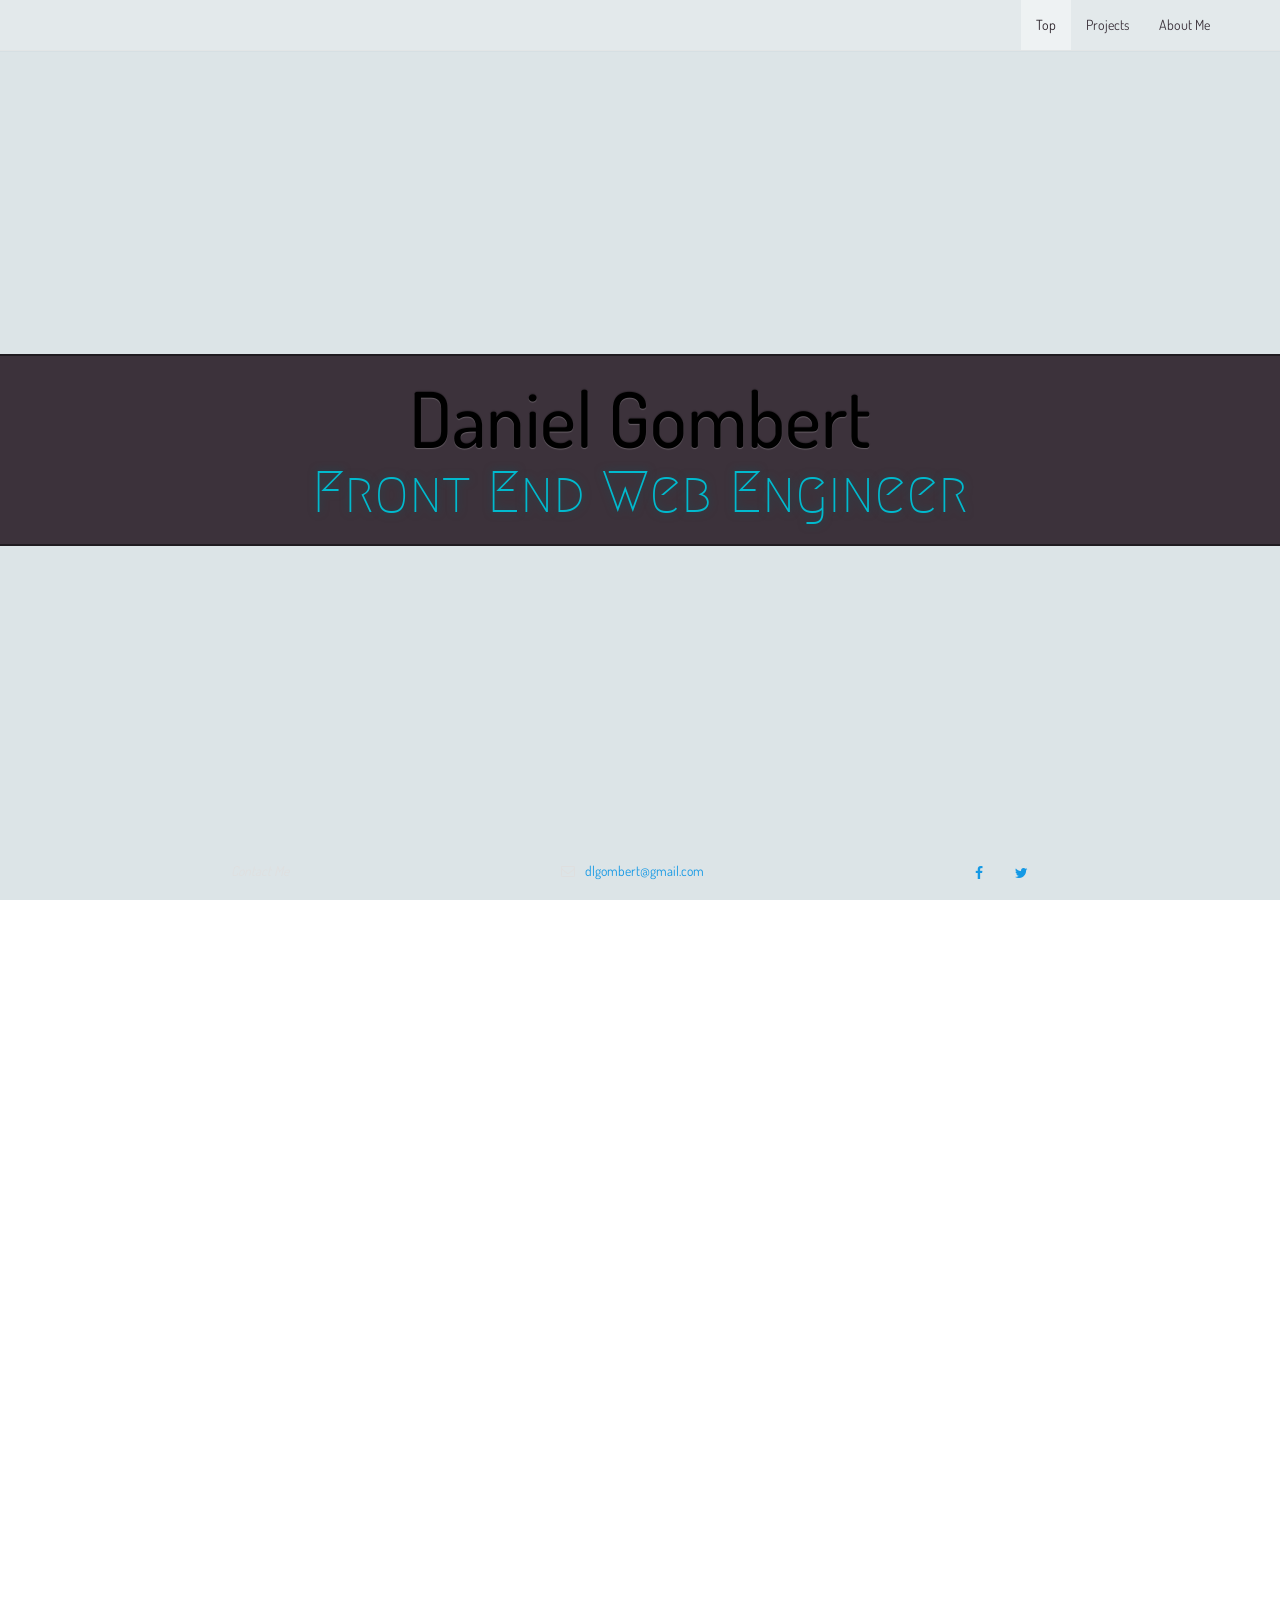
==== index.html @ eeae738f "Almost ready for liveness" ====
<!DOCTYPE html>
<html>
<head>
<meta name="viewport" content="width=device-width, initial-scale=1, maximum-scale=1, user-scalable=no">
<link rel="stylesheet" type="text/css" href="https://fonts.googleapis.com/css?family=Dosis:400|Megrim">
<link href="assets/vendor.min.css" rel="stylesheet" type="text/css">
<link rel="stylesheet" type="text/css" href="assets/main.min.css">

</head>
<body>

<nav id='fixed-navbar' class='navbar-home navbar navbar-translucent navbar-fixed-top'><div class="container"><div class="navbar-header"><button type="button" class="navbar-toggle collapsed" data-toggle="collapse" data-target="#fullPage-nav" aria-expanded="false"><span class="sr-only">Toggle Menu</span><span class="fa fa-bars"></span></button></div><div class='collapse navbar-collapse' id='fullPage-nav'><ul class="nav navbar-right navbar-nav"><li data-menuanchor="top" class="active"><a href="#top">Top</a></li><li data-menuanchor="projects"><a href="#projects">Projects</a></li><li data-menuanchor="contact"><a href="#contact">About Me</a></li></ul></div></nav>


<!-- index content -->
<div class="container-fluid">
	<div id="fullpage" class="row">
	<section class="section top" id="section0">
		<div class="clearfix greeting-wrap">
			<div class="col-sm-8 col-sm-offset-2">
				<h1 class="dark-shadow greeting">
					<span class="name">Daniel Gombert</span>
					<span class="title">Front End Web Engineer</span>
				</h1>
			</div>
		</div>
	</section>
	<section id="section1" class="section projects">
		<div class="slide active">
			<div class="greeting-wrap clearfix">
				<div class="col-sm-8 col-sm-offset-2">
					<h1 class="dark-shadow greeting"><span>I Build Stuff.</span></h1>
					<h3 class="title"><em>have a look <span class='fa fa-long-arrow-right'></span></em></h3>
				</div>
			</div>
		</div>
		<div class="slide slide-pattern-bg slide-primary" id="slide-sbt"><div class="slide-inner-wrap clearfix"><article class="col-sm-10 col-sm-offset-1 col-md-8 col-md-offset-2 project project-primary"  data-project="sbt"><div class="col-lg-12"><figure class="project-image"><a href="http://www.sbtranslation.com"><img src="/assets/blank.gif" class="lazy"></a></figure></div><div class="col-lg-12"><div class="project-text"><a class='site-url' href='http://www.sbtranslation.com'>sbtranslation.com :</a> Website and Blog for Russian Translation Specialist, <a href='mailto:sbuzadzhi@sbtranslation.com'>Sara Buzadzhi</a>.<div class="site-btn"><a href="http://www.sbtranslation.com" class="btn btn-primary">Visit the Site</a></div></div></div></article></div></div>
	<div class="slide slide-pattern-bg slide-success" id="slide-morrison"><div class="slide-inner-wrap clearfix"><article class="col-sm-10 col-sm-offset-1 col-md-8 col-md-offset-2 project project-success"  data-project="morrison"><div class="col-lg-12"><figure class="project-image"><a href="http://www.morrisonforyou.com"><img src="/assets/blank.gif" class="lazy"></a></figure></div><div class="col-lg-12"><div class="project-text"><h3><a class='site-url' href='http://www.morrisonforyou.com'>morrisonforyou.com :</a></h3><div class='caption-text'>Home of Morrison Property Maintenance, <small>INC.</small></div><div class="site-btn"><a href="http://www.morrisonforyou.com" class="btn btn-success">Visit the Site</a></div></div></div></article></div></div>
	<div class="slide slide-pattern-bg slide-info" id="slide-aem"><div class="slide-inner-wrap clearfix"><article class="col-sm-10 col-sm-offset-1 col-md-8 col-md-offset-2 project project-info"  data-project="aem"><div class="col-lg-12"><figure class="project-image"><a href="http://www.aemtools.com"><img src="/assets/blank.gif" class="lazy"></a></figure></div><div class="col-lg-12"><div class="project-text"><a class='site-url' href='http://www.aemtools.com'>aemtools.com :</a> Global Website for AE MACHINE TOOLS, INC. USA and WMS GMBH & CO KG.<div class="site-btn"><a href="http://www.aemtools.com" class="btn btn-info">Visit the Site</a></div></div></div></article></div></div>
	<div class="slide slide-pattern-bg slide-warning" id="slide-pht"><div class="slide-inner-wrap clearfix"><article class="col-sm-10 col-sm-offset-1 col-md-8 col-md-offset-2 project project-warning"  data-project="pht"><div class="col-lg-12"><figure class="project-image"><a href="http://www.partnersforhealthandtransformation.com"><img src="/assets/blank.gif" class="lazy"></a></figure></div><div class="col-lg-12"><div class="project-text"><a class='site-url' href='http://www.partnersforhealthandtransformation.com'>partnersforhealthandtransformation.com :</a> The Official Website and Blog for Partners For Health and Transformation, <small>INC.</small></a><div class="site-btn"><a href="http://www.partnersforhealthandtransformation.com" class="btn btn-warning">Visit the Site</a></div></div></div></article></div></div>
	<div class="slide slide-pattern-bg slide-danger" id="slide-sfarch"><div class="slide-inner-wrap clearfix"><article class="col-sm-10 col-sm-offset-1 col-md-8 col-md-offset-2 project project-danger"  data-project="sfarch"><div class="col-lg-12"><figure class="project-image"><a href="https://appsto.re/us/LUFnV.i"><img src="/assets/blank.gif" class="lazy"></a></figure></div><div class="col-lg-12"><div class="project-text">The Official iPhone application for <a href='http://www.sfarch.us/'>Sedgewick & Ferweda Architects</a>.  Known as SFARCH.  <div class="site-btn"><a href="https://appsto.re/us/LUFnV.i" class="btn btn-app-store"><i class="fa fa-apple"></i> <span class="small">Download on the</span> <span class="big">App Store</span></a></div></div></div></article></div></div>
	
	</section>
	<section id="section2" class="section contact">
		<div class="clearfix greeting-wrap">
		<div class="col-sm-8 col-sm-offset-2">
				<h1 class="light-shadow greeting">Talk with me!</h1>
				<h3>
					<small class="small">I'll respond just as quick as I can, and within 12 hours at most</small>
				</h3>
				<div class='email'><h3><small><i class='fa fa-envelope-o'></i><a data-user='dlgombert' data-domain='gmail' data-suffix='.com'>@</a></small></h3></div>
			</div>
		</div>
	</section>
	</div>
</div>
	<script src="https://cdnjs.cloudflare.com/ajax/libs/jquery/2.2.4/jquery.min.js"></script>
<script>if(typeof jQuery==="undefined"){var scr=document.createElement("script");scr.src="assets/jquery.min.js";document.head.appendChild(src);}</script>
<script src="assets/vendor.min.js"></script>
<script src="assets/main.min.js"></script>

	<nav class="navbar navbar-fixed-bottom navbar-main" id="fixed-bottom-navbar">
		<div class="container">
			<div class="col-xs-6 col-sm-4">
					<div class="f-wrap">
							<h3><small><em>Contact Me</em></small></h3>
					</div>
			</div>
			<div class="col-xs-6 col-sm-8">
					<div class="f-wrap email">
							<h3><small><i class="fa fa-envelope-o"></i><a data-user="dlgombert" data-domain="gmail" data-suffix=".com" class="desktop-email">@</a></small></h3>
					</div>
					<div class="f-wrap touch">
							<h3>
								<small class="btn-group">
									<a class="btn-small touch-facebook btn btn-facebook"><i class="fa fa-fw fa-facebook"></i></a>
									<a class="btn-small touch-email btn btn-email" b="aHR0cDovL2RsZ29tYmVydC5jb20=ENDStr"><i class="fa fa-fw fa-envelope-o"></i></a>
									<a class="btn-small touch-twitter btn btn-twitter"><i class="fa fa-fw fa-twitter"></i></a>
								</small>
							</h3>
					</div>
			</div>
		</div>
	</nav>
	<div class="modal" id="tooSmall">
		<div class="modal-dialog">
	      <div class="modal-content">
	        <div class="modal-header">
	          <button type="button" class="close" data-dismiss="modal" aria-hidden="true">&times;</button>
	          <h4 class="modal-title text-danger">Oops!&emsp;<span class="fa fa-meh-o"></span></h4>
	        </div>
	        <div class="modal-body">
	          <div class="row text-justify">
	            <div class="col-xs-12">
	          <h4>Your device might be a tad too small.</h4>
	          <p>This site is made to work on devices that are <em>at least <strong>320</strong> pixels wide.</em>  <span>As far as we can tell</span>, <em>your device is only <strong><span class="device-size"></span></strong> pixels wide.</em>  You can continue if you like, but things may not go smoothly.</p><p>If you think this is in error, or if you just want to chat, contact me at: <span class="inline-touch-email"><a b="aHR0cDovL2RsZ29tYmVydC5jb20=ENDStr" class="touch-email" data-user="dlgombert" data-domain="gmail" data-suffix=".com">@</a></span></p>
	          </div>
	        </div>
	        </div>
	        <div class="modal-footer">
	          <a href="#" aria-hidden="true" data-dismiss="modal" class="btn-xs btn">Continue</a>
	          <a href="#" b="aHR0cDovL2RsZ29tYmVydC5jb20=ENDStr" class="btn-xs touch-email btn btn-info">Email Me</a>
	        </div>
	      </div>
	    </div>
	</div>
</body>
</html>
---- assets/main.min.css ----
.f-wrap,.greeting{text-align:center}body{background:0 0}.f-wrap{margin-left:-15px;margin-right:-15px}.f-wrap:after,.f-wrap:before{content:" ";display:table}.f-wrap:after{clear:both}.f-wrap h3{font-size:21px;margin:10px}.navbar-primary{background-color:#36aaed;border-color:#1599e5;box-shadow:0 0 1px rgba(15,106,159,.7)}.navbar-primary .navbar-brand{color:#ccc}.navbar-primary .navbar-brand:focus,.navbar-primary .navbar-brand:hover{color:#efefef;background-color:#1389ce}.navbar-primary .navbar-text{color:#ccc}.navbar-primary .navbar-nav>li>a{color:#ddd}.navbar-primary .navbar-nav>li>a:focus,.navbar-primary .navbar-nav>li>a:hover{color:#efefef;background-color:#1389ce}.navbar-primary .navbar-nav>.active>a,.navbar-primary .navbar-nav>.active>a:focus,.navbar-primary .navbar-nav>.active>a:hover{background-color:#1fa0ea;color:#efefef}.navbar-primary .navbar-nav>.disabled>a,.navbar-primary .navbar-nav>.disabled>a:focus,.navbar-primary .navbar-nav>.disabled>a:hover{background-color:transparent;color:#444}.navbar-primary .navbar-toggle{border-color:transparent}.navbar-primary .navbar-toggle:focus,.navbar-primary .navbar-toggle:hover{background-color:#1491d9}.navbar-primary .navbar-toggle .icon-bar{background-color:transparent}.navbar-primary .navbar-collapse,.navbar-primary .navbar-form{border-color:#169cea}.navbar-primary .navbar-nav>.open>a,.navbar-primary .navbar-nav>.open>a:focus,.navbar-primary .navbar-nav>.open>a:hover{background-color:#1fa0ea;color:#efefef}@media (max-width:768px){.navbar-primary .navbar-nav .open .dropdown-menu>.dropdown-header{border-color:#1599e5}.navbar-primary .navbar-nav .open .dropdown-menu .divider{background-color:#1599e5}.navbar-primary .navbar-nav .open .dropdown-menu>li>a{color:#ddd}.navbar-primary .navbar-nav .open .dropdown-menu>li>a:focus,.navbar-primary .navbar-nav .open .dropdown-menu>li>a:hover{color:#efefef;background-color:#1389ce}.navbar-primary .navbar-nav .open .dropdown-menu>.active>a,.navbar-primary .navbar-nav .open .dropdown-menu>.active>a:focus,.navbar-primary .navbar-nav .open .dropdown-menu>.active>a:hover{color:#efefef;background-color:#1fa0ea}.navbar-primary .navbar-nav .open .dropdown-menu>.disabled>a,.navbar-primary .navbar-nav .open .dropdown-menu>.disabled>a:focus,.navbar-primary .navbar-nav .open .dropdown-menu>.disabled>a:hover{color:#444;background-color:transparent}}.navbar-primary .navbar-link{color:#ddd}.navbar-primary .navbar-link:hover{color:#efefef}.navbar-primary .btn-link{color:#ddd}.navbar-primary .btn-link:focus,.navbar-primary .btn-link:hover{color:#efefef}.navbar-primary .btn-link[disabled]:focus,.navbar-primary .btn-link[disabled]:hover,fieldset[disabled] .navbar-primary .btn-link:focus,fieldset[disabled] .navbar-primary .btn-link:hover{color:#444}.navbar-primary .dropdown-menu>.active>a,.navbar-primary .dropdown-menu>.active>a:focus,.navbar-primary .dropdown-menu>.active>a:hover{background-color:#36aaed;color:#fff!important}@media (max-width:768px){.navbar-primary .dropdown-menu>li>a{color:#fff!important}}.navbar-translucent{background-color:rgba(255,255,255,.2);border-color:rgba(223,223,223,.45);box-shadow:0 0 1px rgba(131,150,169,.3)}.navbar-translucent .navbar-brand{color:#595b5a}.navbar-translucent .navbar-brand:focus,.navbar-translucent .navbar-brand:hover{color:#352c34;background-color:rgba(255,255,255,.3)}.navbar-translucent .navbar-text{color:#595b5a}.navbar-translucent .navbar-nav>li>a{color:#3c323b}.navbar-translucent .navbar-nav>li>a:focus,.navbar-translucent .navbar-nav>li>a:hover{color:#352c34;background-color:rgba(255,255,255,.3)}.navbar-translucent .navbar-nav>.active>a,.navbar-translucent .navbar-nav>.active>a:focus,.navbar-translucent .navbar-nav>.active>a:hover{background-color:rgba(255,255,255,.405);color:#2e262d}.navbar-translucent .navbar-nav>.disabled>a,.navbar-translucent .navbar-nav>.disabled>a:focus,.navbar-translucent .navbar-nav>.disabled>a:hover{background-color:transparent;color:#aaa}.navbar-translucent .navbar-toggle{border-color:transparent}.navbar-translucent .navbar-toggle:focus,.navbar-translucent .navbar-toggle:hover{background-color:rgba(255,255,255,.3)}.navbar-translucent .navbar-toggle .icon-bar{background-color:transparent}.navbar-translucent .navbar-collapse,.navbar-translucent .navbar-form{border-color:rgba(237,237,237,.2)}.navbar-translucent .navbar-nav>.open>a,.navbar-translucent .navbar-nav>.open>a:focus,.navbar-translucent .navbar-nav>.open>a:hover{background-color:rgba(255,255,255,.405);color:#2e262d}@media (max-width:768px){.navbar-translucent .navbar-nav .open .dropdown-menu>.dropdown-header{border-color:rgba(223,223,223,.45)}.navbar-translucent .navbar-nav .open .dropdown-menu .divider{background-color:rgba(223,223,223,.45)}.navbar-translucent .navbar-nav .open .dropdown-menu>li>a{color:#3c323b}.navbar-translucent .navbar-nav .open .dropdown-menu>li>a:focus,.navbar-translucent .navbar-nav .open .dropdown-menu>li>a:hover{color:#352c34;background-color:rgba(255,255,255,.3)}.navbar-translucent .navbar-nav .open .dropdown-menu>.active>a,.navbar-translucent .navbar-nav .open .dropdown-menu>.active>a:focus,.navbar-translucent .navbar-nav .open .dropdown-menu>.active>a:hover{color:#2e262d;background-color:rgba(255,255,255,.405)}.navbar-translucent .navbar-nav .open .dropdown-menu>.disabled>a,.navbar-translucent .navbar-nav .open .dropdown-menu>.disabled>a:focus,.navbar-translucent .navbar-nav .open .dropdown-menu>.disabled>a:hover{color:#aaa;background-color:transparent}}.ratio-1-1>img,.ratio-16-9>img,.ratio-4-3>img,.ratio-square>img{border:0;top:0;bottom:0;width:100%;left:0}.navbar-translucent .navbar-link{color:#3c323b}.navbar-translucent .navbar-link:hover{color:#352c34}.navbar-translucent .btn-link{color:#3c323b}.navbar-translucent .btn-link:focus,.navbar-translucent .btn-link:hover{color:#352c34}.navbar-translucent .btn-link[disabled]:focus,.navbar-translucent .btn-link[disabled]:hover,fieldset[disabled] .navbar-translucent .btn-link:focus,fieldset[disabled] .navbar-translucent .btn-link:hover{color:#aaa}.navbar-translucent .dropdown-menu>.active>a,.navbar-translucent .dropdown-menu>.active>a:focus,.navbar-translucent .dropdown-menu>.active>a:hover{background-color:rgba(255,255,255,.2);color:#fff!important}@media (max-width:768px){.navbar-translucent .dropdown-menu>li>a{color:#fff!important}}@media (min-width:992px){.cssvwunit .greeting{font-size:6vw}}.greeting{font-size:31px}@media (min-width:768px) and (max-width:991px){.greeting{font-size:48px}}.greeting .name,.greeting .title{display:block}.greeting em{-webkit-user-select:none;cursor:pointer;display:block;padding:5px;-moz-user-select:none;-ms-user-select:none;user-select:none}.greeting em:active,.greeting em:hover{-webkit-tap-highlight-color:rgba(0,0,0,.1)}.greeting.light-shadow{text-shadow:0 1px 1px rgba(255,255,255,.7),0 -1px 1px rgba(0,0,0,.12)}.greeting.dark-shadow{color:#efefef;text-shadow:0 1px 1px rgba(255,255,255,.21),0 -1px 1px rgba(0,0,0,.21)}.greeting .name{color:#000}.greeting .title{color:#01BACE;font-family:Megrim,Dosis,HelveticaNeue-Light,"Helvetica Neue Light",HelveticaNeue,Helvetica,Arial,sans-serif;font-size:75%;margin-top:10px;opacity:0;text-shadow:11px 0 11px rgba(0,0,0,.6),11px 0 11px rgba(0,0,0,.6),0 -11px 11px rgba(0,0,0,.6),0 11px 11px rgba(0,0,0,.6),0 0 8px rgba(1,1,1,.8),rgba(115,168,206,.054902) -19px 0 11px,rgba(113,169,208,.054902) -18px 0 10px,rgba(108,167,209,.054902) -17px 0 10px,rgba(106,167,211,.0588235) -16px 0 9px,rgba(104,167,213,.0588235) -15px 0 9px,rgba(102,168,215,.0588235) -14px 0 8px,rgba(96,166,216,.0588235) -13px 0 8px,rgba(94,166,218,.0588235) -12px 0 7px,rgba(92,166,220,.0627451) -11px 0 7px,rgba(90,167,222,.0627451) -10px 0 6px,rgba(83,165,223,.0627451) -9px 0 6px,rgba(81,165,225,.0627451) -8px 0 5px,rgba(79,165,227,.0627451) -7px 0 5px,rgba(77,166,229,.0666667) -6px 0 4px,rgba(71,164,230,.0666667) -5px 0 4px,rgba(69,164,232,.0666667) -4px 0 3px,rgba(67,165,235,.0666667) -3px 0 3px,rgba(64,165,237,.0705882) -2px 0 2px;-webkit-transition:opacity 1.5s,text-shadow 2s;transition:opacity 1.5s,text-shadow 2s}@media (min-width:992px){.greeting .title{margin-top:0}}.greeting .title.ready{opacity:1;text-shadow:0 0 8px rgba(1,94,104,.6)}#fullpage,.fp-next.opaque:before,.fp-prev.opaque:before,.project-image img,.translucent{opacity:0}.ratio-16-9{padding-bottom:56.25%;position:relative;display:block;height:0;overflow:hidden}.ratio-16-9>img{position:absolute;height:100%}.ratio-4-3{padding-bottom:75%;position:relative;display:block;height:0;overflow:hidden}.ratio-4-3>img{position:absolute;height:100%}.ratio-1-1,.ratio-square{padding-bottom:100%;position:relative;display:block;height:0;overflow:hidden}.ratio-1-1>img,.ratio-square>img{position:absolute;height:100%}.slide-inner.clearfix,.slide-inner.f-wrap{margin-left:-15px;margin-right:-15px}.project-image,.project-text{border:5px solid;border-radius:3px;overflow:hidden}.project-image{padding:0}.project-text{background-color:#fff;padding:15px}.project-image img{-webkit-transition:opacity .5s ease-in;transition:opacity .5s ease-in}.section{background-image:url(/assets/pattern-bg.png)}#section0{background-image:url(http://tst.local/img/ele-home-1.jpg);background-size:cover}.greeting-wrap{background-color:#3c323b;border-color:#201b20;border-style:solid;border-width:2px 0;padding-bottom:10px}.slide-pattern-bg{background-repeat:repeat}.slide-primary{background:-webkit-linear-gradient(left,#dbf7ff 40%,#edf7eb);background:linear-gradient(90deg,#dbf7ff 40%,#edf7eb)}.slide-primary.slide-pattern-bg{background:url(/assets/pattern-bg.png),-webkit-linear-gradient(left,#dbf7ff 40%,#edf7eb);background:url(/assets/pattern-bg.png),linear-gradient(90deg,#dbf7ff 40%,#edf7eb)}.slide-info{background:-webkit-linear-gradient(left,#edf7eb 40%,#f6f7e0);background:linear-gradient(90deg,#edf7eb 40%,#f6f7e0)}.slide-info.slide-pattern-bg{background:url(/assets/pattern-bg.png),-webkit-linear-gradient(left,#edf7eb 40%,#f6f7e0);background:url(/assets/pattern-bg.png),linear-gradient(90deg,#edf7eb 40%,#f6f7e0)}.slide-success{background:-webkit-linear-gradient(left,#e4f7f5 40%,#edf7eb);background:linear-gradient(90deg,#e4f7f5 40%,#edf7eb)}.slide-success.slide-pattern-bg{background:url(/assets/pattern-bg.png),-webkit-linear-gradient(left,#e4f7f5 40%,#edf7eb);background:url(/assets/pattern-bg.png),linear-gradient(90deg,#e4f7f5 40%,#edf7eb)}.slide-warning{background:-webkit-linear-gradient(left,#f6f7e0 40%,#fff7d6);background:linear-gradient(90deg,#f6f7e0 40%,#fff7d6)}.slide-warning.slide-pattern-bg{background:url(/assets/pattern-bg.png),-webkit-linear-gradient(left,#f6f7e0 40%,#fff7d6);background:url(/assets/pattern-bg.png),linear-gradient(90deg,#f6f7e0 40%,#fff7d6)}.slide-danger{background:-webkit-linear-gradient(left,#fff7d6 40%,#f9ffd6);background:linear-gradient(90deg,#fff7d6 40%,#f9ffd6)}.slide-danger.slide-pattern-bg{background:url(/assets/pattern-bg.png),-webkit-linear-gradient(left,#fff7d6 40%,#f9ffd6);background:url(/assets/pattern-bg.png),linear-gradient(90deg,#fff7d6 40%,#f9ffd6)}.site-url{border:0;display:block;margin-bottom:3px;padding:3px 5px}.project-image a{padding-bottom:100%;position:relative;display:block;height:0;overflow:hidden}.project-image a>img{position:absolute;top:0;bottom:0;width:100%;height:100%;border:0;left:0}@media (min-width:768px){.slide-inner.clearfix,.slide-inner.f-wrap{margin-left:0;margin-right:0}.project-image a{padding-bottom:56.25%;position:relative;display:block;height:0;overflow:hidden}.project-image a>img{position:absolute;top:0;bottom:0;width:100%;height:100%;border:0;left:0}.project-text{margin-top:0}}.project-image{margin-bottom:10px}.project-text{font-size:18px;margin-top:10px}.project-text>a:first-child{overflow:hidden;text-overflow:ellipsis;white-space:pre}.project-text .site-btn{margin-top:5px}.btn-app-store{background:#0d0d0d;border:1px solid #000;border-radius:3px;color:#fff;height:35px;padding-left:35px;padding-right:5px;padding-top:7.5px;position:relative}.btn-app-store:active,.btn-app-store:focus,.btn-app-store:hover{background:#000;color:#fff}#fixed-bottom-navbar.navbar-default .btn-email.active,#fixed-bottom-navbar.navbar-default .btn-email:active,#fixed-bottom-navbar.navbar-default .btn-facebook.active,#fixed-bottom-navbar.navbar-default .btn-facebook:active,#fixed-bottom-navbar.navbar-default .btn-twitter.active,#fixed-bottom-navbar.navbar-default .btn-twitter:active,#fixed-bottom-navbar.navbar-home .btn-email.active,#fixed-bottom-navbar.navbar-home .btn-email:active,#fixed-bottom-navbar.navbar-home .btn-facebook.active,#fixed-bottom-navbar.navbar-home .btn-facebook:active,#fixed-bottom-navbar.navbar-home .btn-twitter.active,#fixed-bottom-navbar.navbar-home .btn-twitter:active,#fixed-bottom-navbar.navbar-inverse .btn-email.active,#fixed-bottom-navbar.navbar-inverse .btn-email:active,#fixed-bottom-navbar.navbar-inverse .btn-facebook.active,#fixed-bottom-navbar.navbar-inverse .btn-facebook:active,#fixed-bottom-navbar.navbar-inverse .btn-twitter.active,#fixed-bottom-navbar.navbar-inverse .btn-twitter:active,.open>.dropdown-toggle#fixed-bottom-navbar.navbar-default .btn-email,.open>.dropdown-toggle#fixed-bottom-navbar.navbar-default .btn-facebook,.open>.dropdown-toggle#fixed-bottom-navbar.navbar-default .btn-twitter,.open>.dropdown-toggle#fixed-bottom-navbar.navbar-home .btn-email,.open>.dropdown-toggle#fixed-bottom-navbar.navbar-home .btn-facebook,.open>.dropdown-toggle#fixed-bottom-navbar.navbar-home .btn-twitter,.open>.dropdown-toggle#fixed-bottom-navbar.navbar-inverse .btn-email,.open>.dropdown-toggle#fixed-bottom-navbar.navbar-inverse .btn-facebook,.open>.dropdown-toggle#fixed-bottom-navbar.navbar-inverse .btn-twitter{background-image:none}.btn-app-store i{font-size:20px;left:10px;margin-top:-2px;position:absolute}.btn-app-store .small{display:block;font-size:10px;line-height:10px;margin-top:-4px}.btn-app-store .big{display:block;font-size:14px;line-height:14px;text-align:justify}nav{-webkit-transition:opacity .7s cubic-bezier(.65,.05,.36,1),background-color .9s,box-shadow .9s,border-color .9s;transition:opacity .7s cubic-bezier(.65,.05,.36,1),background-color .9s,box-shadow .9s,border-color .9s}.email{display:none}@media (min-width:992px){.email{display:block;width:50%;float:left}.touch-email{display:none}}.email a:before,.inline-touch-email a:before{content:attr(data-user);margin-left:10px}.email a:after,.inline-touch-email a:after{content:attr(data-domain) attr(data-suffix)}.contact-me h3{margin-top:15px}#fixed-bottom-navbar.navbar-home .btn-facebook,#fixed-bottom-navbar.navbar-inverse .btn-facebook{color:#efefef;background-color:#535554;border-color:#464847}#fixed-bottom-navbar.navbar-home .btn-facebook.focus,#fixed-bottom-navbar.navbar-home .btn-facebook:focus,#fixed-bottom-navbar.navbar-inverse .btn-facebook.focus,#fixed-bottom-navbar.navbar-inverse .btn-facebook:focus{color:#efefef;background-color:#393b3a;border-color:#070707}#fixed-bottom-navbar.navbar-home .btn-facebook.active,#fixed-bottom-navbar.navbar-home .btn-facebook:active,#fixed-bottom-navbar.navbar-home .btn-facebook:hover,#fixed-bottom-navbar.navbar-inverse .btn-facebook.active,#fixed-bottom-navbar.navbar-inverse .btn-facebook:active,#fixed-bottom-navbar.navbar-inverse .btn-facebook:hover,.open>.dropdown-toggle#fixed-bottom-navbar.navbar-home .btn-facebook,.open>.dropdown-toggle#fixed-bottom-navbar.navbar-inverse .btn-facebook{color:#efefef;background-color:#393b3a;border-color:#282928}#fixed-bottom-navbar.navbar-home .btn-facebook.active.focus,#fixed-bottom-navbar.navbar-home .btn-facebook.active:focus,#fixed-bottom-navbar.navbar-home .btn-facebook.active:hover,#fixed-bottom-navbar.navbar-home .btn-facebook:active.focus,#fixed-bottom-navbar.navbar-home .btn-facebook:active:focus,#fixed-bottom-navbar.navbar-home .btn-facebook:active:hover,#fixed-bottom-navbar.navbar-inverse .btn-facebook.active.focus,#fixed-bottom-navbar.navbar-inverse .btn-facebook.active:focus,#fixed-bottom-navbar.navbar-inverse .btn-facebook.active:hover,#fixed-bottom-navbar.navbar-inverse .btn-facebook:active.focus,#fixed-bottom-navbar.navbar-inverse .btn-facebook:active:focus,#fixed-bottom-navbar.navbar-inverse .btn-facebook:active:hover,.open>.dropdown-toggle#fixed-bottom-navbar.navbar-home .btn-facebook.focus,.open>.dropdown-toggle#fixed-bottom-navbar.navbar-home .btn-facebook:focus,.open>.dropdown-toggle#fixed-bottom-navbar.navbar-home .btn-facebook:hover,.open>.dropdown-toggle#fixed-bottom-navbar.navbar-inverse .btn-facebook.focus,.open>.dropdown-toggle#fixed-bottom-navbar.navbar-inverse .btn-facebook:focus,.open>.dropdown-toggle#fixed-bottom-navbar.navbar-inverse .btn-facebook:hover{color:#efefef;background-color:#282928;border-color:#070707}#fixed-bottom-navbar.navbar-home .btn-facebook.disabled.focus,#fixed-bottom-navbar.navbar-home .btn-facebook.disabled:focus,#fixed-bottom-navbar.navbar-home .btn-facebook.disabled:hover,#fixed-bottom-navbar.navbar-home .btn-facebook[disabled].focus,#fixed-bottom-navbar.navbar-home .btn-facebook[disabled]:focus,#fixed-bottom-navbar.navbar-home .btn-facebook[disabled]:hover,#fixed-bottom-navbar.navbar-inverse .btn-facebook.disabled.focus,#fixed-bottom-navbar.navbar-inverse .btn-facebook.disabled:focus,#fixed-bottom-navbar.navbar-inverse .btn-facebook.disabled:hover,#fixed-bottom-navbar.navbar-inverse .btn-facebook[disabled].focus,#fixed-bottom-navbar.navbar-inverse .btn-facebook[disabled]:focus,#fixed-bottom-navbar.navbar-inverse .btn-facebook[disabled]:hover,fieldset[disabled] #fixed-bottom-navbar.navbar-home .btn-facebook.focus,fieldset[disabled] #fixed-bottom-navbar.navbar-home .btn-facebook:focus,fieldset[disabled] #fixed-bottom-navbar.navbar-home .btn-facebook:hover,fieldset[disabled] #fixed-bottom-navbar.navbar-inverse .btn-facebook.focus,fieldset[disabled] #fixed-bottom-navbar.navbar-inverse .btn-facebook:focus,fieldset[disabled] #fixed-bottom-navbar.navbar-inverse .btn-facebook:hover{background-color:#535554;border-color:#464847}#fixed-bottom-navbar.navbar-home .btn-facebook .badge,#fixed-bottom-navbar.navbar-inverse .btn-facebook .badge{color:#535554;background-color:#efefef}#fixed-bottom-navbar.navbar-home .btn-facebook:active,#fixed-bottom-navbar.navbar-home .btn-facebook:focus,#fixed-bottom-navbar.navbar-home .btn-facebook:hover,#fixed-bottom-navbar.navbar-inverse .btn-facebook:active,#fixed-bottom-navbar.navbar-inverse .btn-facebook:focus,#fixed-bottom-navbar.navbar-inverse .btn-facebook:hover{color:#3b5998!important;text-shadow:0 0 9px rgba(39,107,248,.6)}#fixed-bottom-navbar.navbar-home .btn-facebook:focus,#fixed-bottom-navbar.navbar-home .btn-facebook:hover,#fixed-bottom-navbar.navbar-inverse .btn-facebook:focus,#fixed-bottom-navbar.navbar-inverse .btn-facebook:hover{background-color:#505251!important;border-color:#444544!important}#fixed-bottom-navbar.navbar-home .btn-facebook:active,#fixed-bottom-navbar.navbar-inverse .btn-facebook:active{background-color:#4b4d4c!important;border-color:#3f403f!important}#fixed-bottom-navbar.navbar-home .btn-twitter,#fixed-bottom-navbar.navbar-inverse .btn-twitter{color:#efefef;background-color:#535554;border-color:#464847}#fixed-bottom-navbar.navbar-home .btn-twitter.focus,#fixed-bottom-navbar.navbar-home .btn-twitter:focus,#fixed-bottom-navbar.navbar-inverse .btn-twitter.focus,#fixed-bottom-navbar.navbar-inverse .btn-twitter:focus{color:#efefef;background-color:#393b3a;border-color:#070707}#fixed-bottom-navbar.navbar-home .btn-twitter.active,#fixed-bottom-navbar.navbar-home .btn-twitter:active,#fixed-bottom-navbar.navbar-home .btn-twitter:hover,#fixed-bottom-navbar.navbar-inverse .btn-twitter.active,#fixed-bottom-navbar.navbar-inverse .btn-twitter:active,#fixed-bottom-navbar.navbar-inverse .btn-twitter:hover,.open>.dropdown-toggle#fixed-bottom-navbar.navbar-home .btn-twitter,.open>.dropdown-toggle#fixed-bottom-navbar.navbar-inverse .btn-twitter{color:#efefef;background-color:#393b3a;border-color:#282928}#fixed-bottom-navbar.navbar-home .btn-twitter.active.focus,#fixed-bottom-navbar.navbar-home .btn-twitter.active:focus,#fixed-bottom-navbar.navbar-home .btn-twitter.active:hover,#fixed-bottom-navbar.navbar-home .btn-twitter:active.focus,#fixed-bottom-navbar.navbar-home .btn-twitter:active:focus,#fixed-bottom-navbar.navbar-home .btn-twitter:active:hover,#fixed-bottom-navbar.navbar-inverse .btn-twitter.active.focus,#fixed-bottom-navbar.navbar-inverse .btn-twitter.active:focus,#fixed-bottom-navbar.navbar-inverse .btn-twitter.active:hover,#fixed-bottom-navbar.navbar-inverse .btn-twitter:active.focus,#fixed-bottom-navbar.navbar-inverse .btn-twitter:active:focus,#fixed-bottom-navbar.navbar-inverse .btn-twitter:active:hover,.open>.dropdown-toggle#fixed-bottom-navbar.navbar-home .btn-twitter.focus,.open>.dropdown-toggle#fixed-bottom-navbar.navbar-home .btn-twitter:focus,.open>.dropdown-toggle#fixed-bottom-navbar.navbar-home .btn-twitter:hover,.open>.dropdown-toggle#fixed-bottom-navbar.navbar-inverse .btn-twitter.focus,.open>.dropdown-toggle#fixed-bottom-navbar.navbar-inverse .btn-twitter:focus,.open>.dropdown-toggle#fixed-bottom-navbar.navbar-inverse .btn-twitter:hover{color:#efefef;background-color:#282928;border-color:#070707}#fixed-bottom-navbar.navbar-home .btn-twitter.disabled.focus,#fixed-bottom-navbar.navbar-home .btn-twitter.disabled:focus,#fixed-bottom-navbar.navbar-home .btn-twitter.disabled:hover,#fixed-bottom-navbar.navbar-home .btn-twitter[disabled].focus,#fixed-bottom-navbar.navbar-home .btn-twitter[disabled]:focus,#fixed-bottom-navbar.navbar-home .btn-twitter[disabled]:hover,#fixed-bottom-navbar.navbar-inverse .btn-twitter.disabled.focus,#fixed-bottom-navbar.navbar-inverse .btn-twitter.disabled:focus,#fixed-bottom-navbar.navbar-inverse .btn-twitter.disabled:hover,#fixed-bottom-navbar.navbar-inverse .btn-twitter[disabled].focus,#fixed-bottom-navbar.navbar-inverse .btn-twitter[disabled]:focus,#fixed-bottom-navbar.navbar-inverse .btn-twitter[disabled]:hover,fieldset[disabled] #fixed-bottom-navbar.navbar-home .btn-twitter.focus,fieldset[disabled] #fixed-bottom-navbar.navbar-home .btn-twitter:focus,fieldset[disabled] #fixed-bottom-navbar.navbar-home .btn-twitter:hover,fieldset[disabled] #fixed-bottom-navbar.navbar-inverse .btn-twitter.focus,fieldset[disabled] #fixed-bottom-navbar.navbar-inverse .btn-twitter:focus,fieldset[disabled] #fixed-bottom-navbar.navbar-inverse .btn-twitter:hover{background-color:#535554;border-color:#464847}#fixed-bottom-navbar.navbar-home .btn-twitter .badge,#fixed-bottom-navbar.navbar-inverse .btn-twitter .badge{color:#535554;background-color:#efefef}#fixed-bottom-navbar.navbar-home .btn-twitter:active,#fixed-bottom-navbar.navbar-home .btn-twitter:focus,#fixed-bottom-navbar.navbar-home .btn-twitter:hover,#fixed-bottom-navbar.navbar-inverse .btn-twitter:active,#fixed-bottom-navbar.navbar-inverse .btn-twitter:focus,#fixed-bottom-navbar.navbar-inverse .btn-twitter:hover{color:#1da1f2!important;text-shadow:0 0 9px rgba(93,193,255,.6)}#fixed-bottom-navbar.navbar-home .btn-twitter:focus,#fixed-bottom-navbar.navbar-home .btn-twitter:hover,#fixed-bottom-navbar.navbar-inverse .btn-twitter:focus,#fixed-bottom-navbar.navbar-inverse .btn-twitter:hover{background-color:#505251!important;border-color:#444544!important}#fixed-bottom-navbar.navbar-home .btn-twitter:active,#fixed-bottom-navbar.navbar-inverse .btn-twitter:active{background-color:#4b4d4c!important;border-color:#3f403f!important}#fixed-bottom-navbar.navbar-home .btn-email,#fixed-bottom-navbar.navbar-inverse .btn-email{color:#efefef;background-color:#535554;border-color:#464847}#fixed-bottom-navbar.navbar-home .btn-email.focus,#fixed-bottom-navbar.navbar-home .btn-email:focus,#fixed-bottom-navbar.navbar-inverse .btn-email.focus,#fixed-bottom-navbar.navbar-inverse .btn-email:focus{color:#efefef;background-color:#393b3a;border-color:#070707}#fixed-bottom-navbar.navbar-home .btn-email.active,#fixed-bottom-navbar.navbar-home .btn-email:active,#fixed-bottom-navbar.navbar-home .btn-email:hover,#fixed-bottom-navbar.navbar-inverse .btn-email.active,#fixed-bottom-navbar.navbar-inverse .btn-email:active,#fixed-bottom-navbar.navbar-inverse .btn-email:hover,.open>.dropdown-toggle#fixed-bottom-navbar.navbar-home .btn-email,.open>.dropdown-toggle#fixed-bottom-navbar.navbar-inverse .btn-email{color:#efefef;background-color:#393b3a;border-color:#282928}#fixed-bottom-navbar.navbar-home .btn-email.active.focus,#fixed-bottom-navbar.navbar-home .btn-email.active:focus,#fixed-bottom-navbar.navbar-home .btn-email.active:hover,#fixed-bottom-navbar.navbar-home .btn-email:active.focus,#fixed-bottom-navbar.navbar-home .btn-email:active:focus,#fixed-bottom-navbar.navbar-home .btn-email:active:hover,#fixed-bottom-navbar.navbar-inverse .btn-email.active.focus,#fixed-bottom-navbar.navbar-inverse .btn-email.active:focus,#fixed-bottom-navbar.navbar-inverse .btn-email.active:hover,#fixed-bottom-navbar.navbar-inverse .btn-email:active.focus,#fixed-bottom-navbar.navbar-inverse .btn-email:active:focus,#fixed-bottom-navbar.navbar-inverse .btn-email:active:hover,.open>.dropdown-toggle#fixed-bottom-navbar.navbar-home .btn-email.focus,.open>.dropdown-toggle#fixed-bottom-navbar.navbar-home .btn-email:focus,.open>.dropdown-toggle#fixed-bottom-navbar.navbar-home .btn-email:hover,.open>.dropdown-toggle#fixed-bottom-navbar.navbar-inverse .btn-email.focus,.open>.dropdown-toggle#fixed-bottom-navbar.navbar-inverse .btn-email:focus,.open>.dropdown-toggle#fixed-bottom-navbar.navbar-inverse .btn-email:hover{color:#efefef;background-color:#282928;border-color:#070707}#fixed-bottom-navbar.navbar-home .btn-email.disabled.focus,#fixed-bottom-navbar.navbar-home .btn-email.disabled:focus,#fixed-bottom-navbar.navbar-home .btn-email.disabled:hover,#fixed-bottom-navbar.navbar-home .btn-email[disabled].focus,#fixed-bottom-navbar.navbar-home .btn-email[disabled]:focus,#fixed-bottom-navbar.navbar-home .btn-email[disabled]:hover,#fixed-bottom-navbar.navbar-inverse .btn-email.disabled.focus,#fixed-bottom-navbar.navbar-inverse .btn-email.disabled:focus,#fixed-bottom-navbar.navbar-inverse .btn-email.disabled:hover,#fixed-bottom-navbar.navbar-inverse .btn-email[disabled].focus,#fixed-bottom-navbar.navbar-inverse .btn-email[disabled]:focus,#fixed-bottom-navbar.navbar-inverse .btn-email[disabled]:hover,fieldset[disabled] #fixed-bottom-navbar.navbar-home .btn-email.focus,fieldset[disabled] #fixed-bottom-navbar.navbar-home .btn-email:focus,fieldset[disabled] #fixed-bottom-navbar.navbar-home .btn-email:hover,fieldset[disabled] #fixed-bottom-navbar.navbar-inverse .btn-email.focus,fieldset[disabled] #fixed-bottom-navbar.navbar-inverse .btn-email:focus,fieldset[disabled] #fixed-bottom-navbar.navbar-inverse .btn-email:hover{background-color:#535554;border-color:#464847}#fixed-bottom-navbar.navbar-home .btn-email .badge,#fixed-bottom-navbar.navbar-inverse .btn-email .badge{color:#535554;background-color:#efefef}#fixed-bottom-navbar.navbar-home .btn-email:active,#fixed-bottom-navbar.navbar-home .btn-email:focus,#fixed-bottom-navbar.navbar-home .btn-email:hover,#fixed-bottom-navbar.navbar-inverse .btn-email:active,#fixed-bottom-navbar.navbar-inverse .btn-email:focus,#fixed-bottom-navbar.navbar-inverse .btn-email:hover{color:#1599e5!important;text-shadow:0 0 9px rgba(72,188,255,.6)}#fixed-bottom-navbar.navbar-home .btn-email:focus,#fixed-bottom-navbar.navbar-home .btn-email:hover,#fixed-bottom-navbar.navbar-inverse .btn-email:focus,#fixed-bottom-navbar.navbar-inverse .btn-email:hover{background-color:#505251!important;border-color:#444544!important}#fixed-bottom-navbar.navbar-home .btn-email:active,#fixed-bottom-navbar.navbar-inverse .btn-email:active{background-color:#4b4d4c!important;border-color:#3f403f!important}#fixed-bottom-navbar.navbar-default .btn-facebook{color:#535554;background-color:#e6e6e6;border-color:#d9d9d9}#fixed-bottom-navbar.navbar-default .btn-facebook.focus,#fixed-bottom-navbar.navbar-default .btn-facebook:focus{color:#535554;background-color:#cdcdcd;border-color:#9a9a9a}#fixed-bottom-navbar.navbar-default .btn-facebook.active,#fixed-bottom-navbar.navbar-default .btn-facebook:active,#fixed-bottom-navbar.navbar-default .btn-facebook:hover,.open>.dropdown-toggle#fixed-bottom-navbar.navbar-default .btn-facebook{color:#535554;background-color:#cdcdcd;border-color:#bbb}#fixed-bottom-navbar.navbar-default .btn-facebook.active.focus,#fixed-bottom-navbar.navbar-default .btn-facebook.active:focus,#fixed-bottom-navbar.navbar-default .btn-facebook.active:hover,#fixed-bottom-navbar.navbar-default .btn-facebook:active.focus,#fixed-bottom-navbar.navbar-default .btn-facebook:active:focus,#fixed-bottom-navbar.navbar-default .btn-facebook:active:hover,.open>.dropdown-toggle#fixed-bottom-navbar.navbar-default .btn-facebook.focus,.open>.dropdown-toggle#fixed-bottom-navbar.navbar-default .btn-facebook:focus,.open>.dropdown-toggle#fixed-bottom-navbar.navbar-default .btn-facebook:hover{color:#535554;background-color:#bbb;border-color:#9a9a9a}#fixed-bottom-navbar.navbar-default .btn-facebook.disabled.focus,#fixed-bottom-navbar.navbar-default .btn-facebook.disabled:focus,#fixed-bottom-navbar.navbar-default .btn-facebook.disabled:hover,#fixed-bottom-navbar.navbar-default .btn-facebook[disabled].focus,#fixed-bottom-navbar.navbar-default .btn-facebook[disabled]:focus,#fixed-bottom-navbar.navbar-default .btn-facebook[disabled]:hover,fieldset[disabled] #fixed-bottom-navbar.navbar-default .btn-facebook.focus,fieldset[disabled] #fixed-bottom-navbar.navbar-default .btn-facebook:focus,fieldset[disabled] #fixed-bottom-navbar.navbar-default .btn-facebook:hover{background-color:#e6e6e6;border-color:#d9d9d9}#fixed-bottom-navbar.navbar-default .btn-facebook .badge{color:#e6e6e6;background-color:#535554}#fixed-bottom-navbar.navbar-default .btn-facebook:active,#fixed-bottom-navbar.navbar-default .btn-facebook:focus,#fixed-bottom-navbar.navbar-default .btn-facebook:hover{color:#3b5998!important;text-shadow:0 0 9px rgba(39,107,248,.6)}#fixed-bottom-navbar.navbar-default .btn-facebook:focus,#fixed-bottom-navbar.navbar-default .btn-facebook:hover{background-color:#e4e4e4!important;border-color:#d7d7d7!important}#fixed-bottom-navbar.navbar-default .btn-facebook:active{background-color:#dedede!important;border-color:#d2d2d2!important}#fixed-bottom-navbar.navbar-default .btn-twitter{color:#535554;background-color:#e6e6e6;border-color:#d9d9d9}#fixed-bottom-navbar.navbar-default .btn-twitter.focus,#fixed-bottom-navbar.navbar-default .btn-twitter:focus{color:#535554;background-color:#cdcdcd;border-color:#9a9a9a}#fixed-bottom-navbar.navbar-default .btn-twitter.active,#fixed-bottom-navbar.navbar-default .btn-twitter:active,#fixed-bottom-navbar.navbar-default .btn-twitter:hover,.open>.dropdown-toggle#fixed-bottom-navbar.navbar-default .btn-twitter{color:#535554;background-color:#cdcdcd;border-color:#bbb}#fixed-bottom-navbar.navbar-default .btn-twitter.active.focus,#fixed-bottom-navbar.navbar-default .btn-twitter.active:focus,#fixed-bottom-navbar.navbar-default .btn-twitter.active:hover,#fixed-bottom-navbar.navbar-default .btn-twitter:active.focus,#fixed-bottom-navbar.navbar-default .btn-twitter:active:focus,#fixed-bottom-navbar.navbar-default .btn-twitter:active:hover,.open>.dropdown-toggle#fixed-bottom-navbar.navbar-default .btn-twitter.focus,.open>.dropdown-toggle#fixed-bottom-navbar.navbar-default .btn-twitter:focus,.open>.dropdown-toggle#fixed-bottom-navbar.navbar-default .btn-twitter:hover{color:#535554;background-color:#bbb;border-color:#9a9a9a}#fixed-bottom-navbar.navbar-default .btn-twitter.disabled.focus,#fixed-bottom-navbar.navbar-default .btn-twitter.disabled:focus,#fixed-bottom-navbar.navbar-default .btn-twitter.disabled:hover,#fixed-bottom-navbar.navbar-default .btn-twitter[disabled].focus,#fixed-bottom-navbar.navbar-default .btn-twitter[disabled]:focus,#fixed-bottom-navbar.navbar-default .btn-twitter[disabled]:hover,fieldset[disabled] #fixed-bottom-navbar.navbar-default .btn-twitter.focus,fieldset[disabled] #fixed-bottom-navbar.navbar-default .btn-twitter:focus,fieldset[disabled] #fixed-bottom-navbar.navbar-default .btn-twitter:hover{background-color:#e6e6e6;border-color:#d9d9d9}#fixed-bottom-navbar.navbar-default .btn-twitter .badge{color:#e6e6e6;background-color:#535554}#fixed-bottom-navbar.navbar-default .btn-twitter:active,#fixed-bottom-navbar.navbar-default .btn-twitter:focus,#fixed-bottom-navbar.navbar-default .btn-twitter:hover{color:#1da1f2!important;text-shadow:0 0 9px rgba(93,193,255,.6)}#fixed-bottom-navbar.navbar-default .btn-twitter:focus,#fixed-bottom-navbar.navbar-default .btn-twitter:hover{background-color:#e4e4e4!important;border-color:#d7d7d7!important}#fixed-bottom-navbar.navbar-default .btn-twitter:active{background-color:#dedede!important;border-color:#d2d2d2!important}#fixed-bottom-navbar.navbar-default .btn-email{color:#535554;background-color:#e6e6e6;border-color:#d9d9d9}#fixed-bottom-navbar.navbar-default .btn-email.focus,#fixed-bottom-navbar.navbar-default .btn-email:focus{color:#535554;background-color:#cdcdcd;border-color:#9a9a9a}#fixed-bottom-navbar.navbar-default .btn-email.active,#fixed-bottom-navbar.navbar-default .btn-email:active,#fixed-bottom-navbar.navbar-default .btn-email:hover,.open>.dropdown-toggle#fixed-bottom-navbar.navbar-default .btn-email{color:#535554;background-color:#cdcdcd;border-color:#bbb}#fixed-bottom-navbar.navbar-default .btn-email.active.focus,#fixed-bottom-navbar.navbar-default .btn-email.active:focus,#fixed-bottom-navbar.navbar-default .btn-email.active:hover,#fixed-bottom-navbar.navbar-default .btn-email:active.focus,#fixed-bottom-navbar.navbar-default .btn-email:active:focus,#fixed-bottom-navbar.navbar-default .btn-email:active:hover,.open>.dropdown-toggle#fixed-bottom-navbar.navbar-default .btn-email.focus,.open>.dropdown-toggle#fixed-bottom-navbar.navbar-default .btn-email:focus,.open>.dropdown-toggle#fixed-bottom-navbar.navbar-default .btn-email:hover{color:#535554;background-color:#bbb;border-color:#9a9a9a}#fixed-bottom-navbar.navbar-default .btn-email.disabled.focus,#fixed-bottom-navbar.navbar-default .btn-email.disabled:focus,#fixed-bottom-navbar.navbar-default .btn-email.disabled:hover,#fixed-bottom-navbar.navbar-default .btn-email[disabled].focus,#fixed-bottom-navbar.navbar-default .btn-email[disabled]:focus,#fixed-bottom-navbar.navbar-default .btn-email[disabled]:hover,fieldset[disabled] #fixed-bottom-navbar.navbar-default .btn-email.focus,fieldset[disabled] #fixed-bottom-navbar.navbar-default .btn-email:focus,fieldset[disabled] #fixed-bottom-navbar.navbar-default .btn-email:hover{background-color:#e6e6e6;border-color:#d9d9d9}#fixed-bottom-navbar.navbar-default .btn-email .badge{color:#e6e6e6;background-color:#535554}#fixed-bottom-navbar.navbar-default .btn-email:active,#fixed-bottom-navbar.navbar-default .btn-email:focus,#fixed-bottom-navbar.navbar-default .btn-email:hover{color:#1599e5!important;text-shadow:0 0 9px rgba(72,188,255,.6)}#fixed-bottom-navbar.navbar-default .btn-email:focus,#fixed-bottom-navbar.navbar-default .btn-email:hover{background-color:#e4e4e4!important;border-color:#d7d7d7!important}#fixed-bottom-navbar.navbar-default .btn-email:active{background-color:#dedede!important;border-color:#d2d2d2!important}.beneath{z-index:-1}img.svg{display:none}.svg img.svg{display:block}.svg .png{display:none}.modal-body h4{margin-top:0}.fp-controlArrow.fp-next,.fp-controlArrow.fp-prev{border-color:transparent;border-width:0;font:normal normal normal 40px/3 FontAwesome}.fp-controlArrow.fp-prev{left:30px}.fp-controlArrow.fp-next{right:30px}.fp-controlArrow.fp-prev:before{content:'';right:30px}@media (min-width:768px){.fp-controlArrow.fp-prev:before{content:'\f104'}}.fp-controlArrow.fp-next:before{content:'';left:-30px}.fp-next:before,.fp-prev:before{background-color:transparent;display:table-cell;font-weight:700;opacity:0;position:relative;-webkit-transition:opacity 350ms cubic-bezier(.65,.05,.36,1);transition:opacity 350ms cubic-bezier(.65,.05,.36,1);padding:6px 24px}@media (min-width:768px){.fp-controlArrow.fp-next:before{content:'\f105'}.fp-next.opaque:before,.fp-prev.opaque:before{opacity:1}}
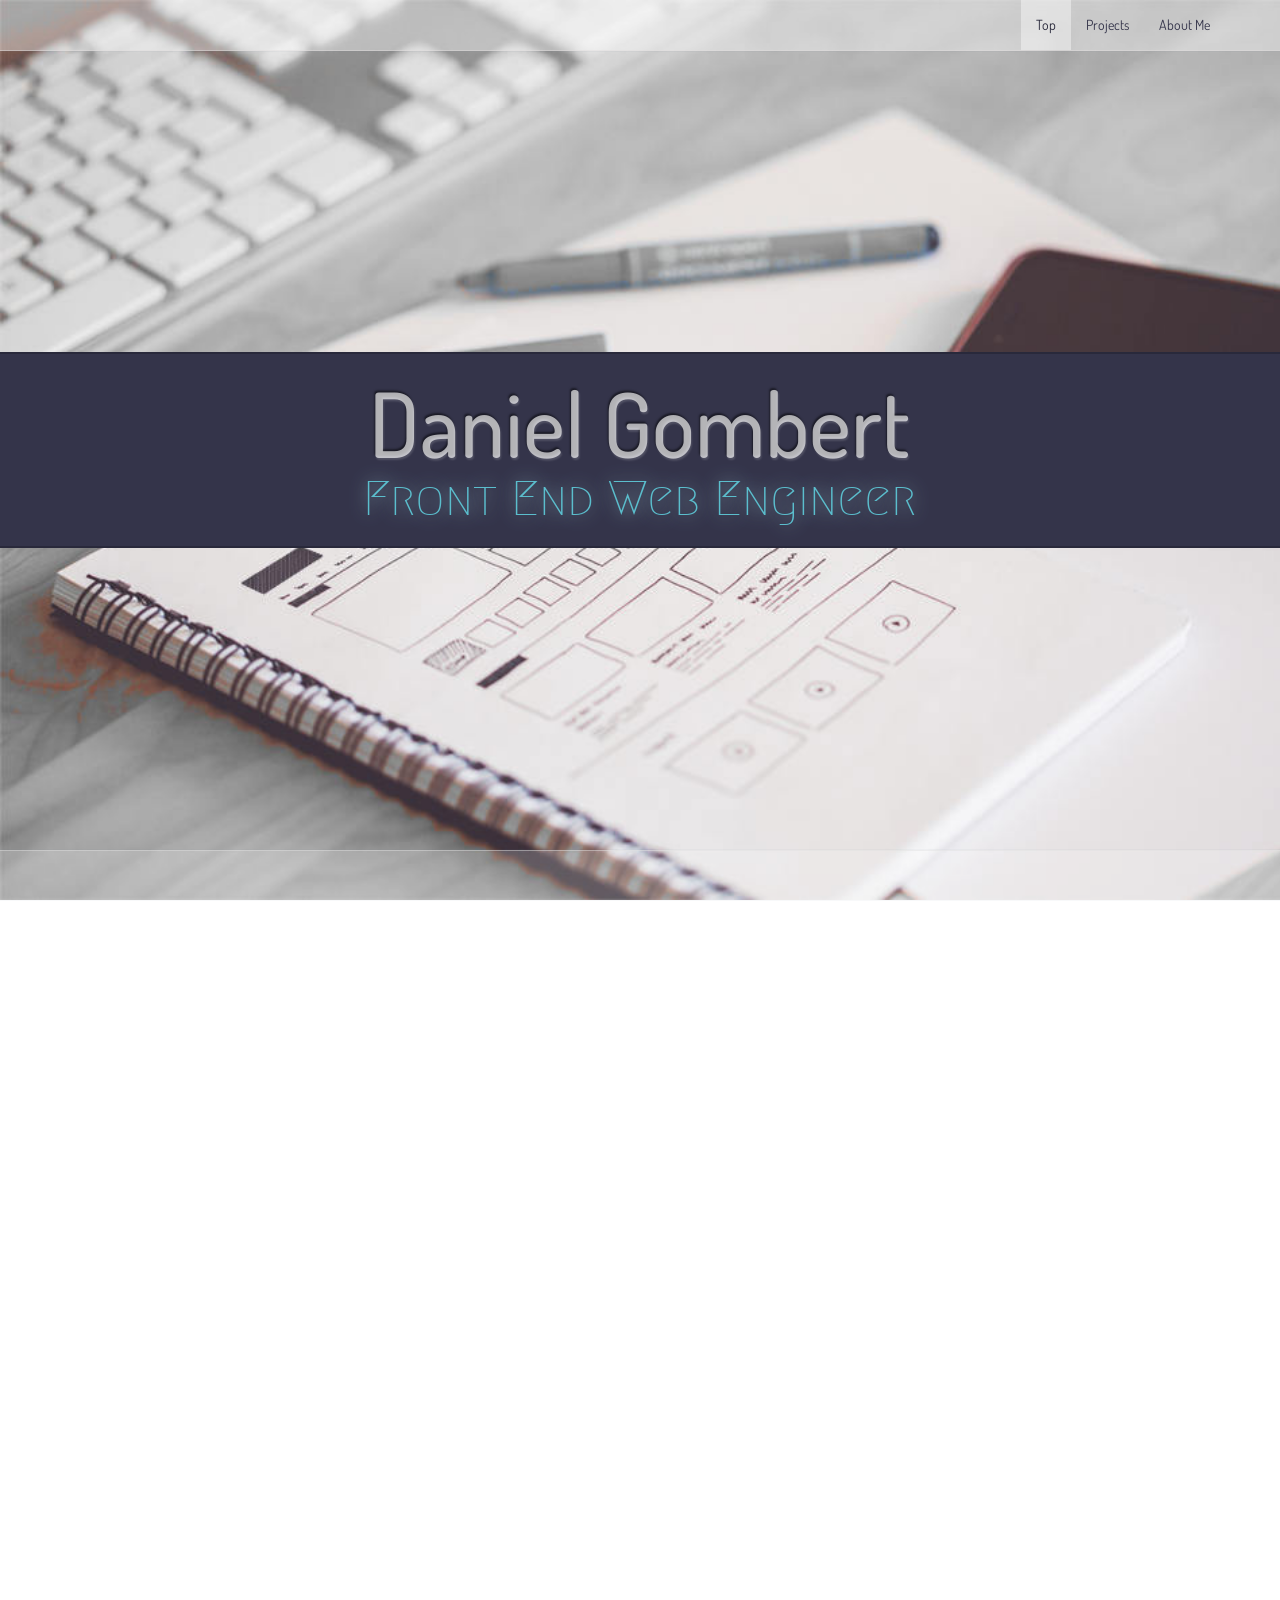
==== commit ef986cb7: "Pre coffee shop commit" ====
--- a/index.html
+++ b/index.html
@@ -2,86 +2,90 @@
 <html>
 <head>
 <meta name="viewport" content="width=device-width, initial-scale=1, maximum-scale=1, user-scalable=no">
-<link rel="stylesheet" type="text/css" href="https://fonts.googleapis.com/css?family=Dosis:400|Megrim">
+<link rel="stylesheet" type="text/css" href="https://fonts.googleapis.com/css?family=Dosis:400,500|Megrim">
 <link href="assets/vendor.min.css" rel="stylesheet" type="text/css">
 <link rel="stylesheet" type="text/css" href="assets/main.min.css">
 
 </head>
 <body>
 
-<nav id='fixed-navbar' class='navbar-home navbar navbar-translucent navbar-fixed-top'><div class="container"><div class="navbar-header"><button type="button" class="navbar-toggle collapsed" data-toggle="collapse" data-target="#fullPage-nav" aria-expanded="false"><span class="sr-only">Toggle Menu</span><span class="fa fa-bars"></span></button></div><div class='collapse navbar-collapse' id='fullPage-nav'><ul class="nav navbar-right navbar-nav"><li data-menuanchor="top" class="active"><a href="#top">Top</a></li><li data-menuanchor="projects"><a href="#projects">Projects</a></li><li data-menuanchor="contact"><a href="#contact">About Me</a></li></ul></div></nav>
+<nav id='fixed-navbar' class='navbar navbar-main navbar-fixed-top'><div class="container"><div class="navbar-header"><button type="button" class="navbar-toggle collapsed" data-toggle="collapse" data-target="#fullPage-nav" aria-expanded="false"><span class="sr-only">Toggle Menu</span><span class="fa fa-bars"></span></button></div><div class='collapse navbar-collapse' id='fullPage-nav'><ul class="nav navbar-right navbar-nav"><li data-menuanchor="top" class="active"><a href="#top">Top</a></li><li data-menuanchor="projects"><a href="#projects">Projects</a></li><li data-menuanchor="contact"><a href="#contact">About Me</a></li></ul></div></nav>
 
 
 <!-- index content -->
 <div class="container-fluid">
 	<div id="fullpage" class="row">
 	<section class="section top" id="section0">
-		<div class="clearfix greeting-wrap">
+		<div class="greeting-wrap greeting-success">
 			<div class="col-sm-8 col-sm-offset-2">
-				<h1 class="dark-shadow greeting">
+				<h1 class="greeting">
 					<span class="name">Daniel Gombert</span>
 					<span class="title">Front End Web Engineer</span>
 				</h1>
+	
 			</div>
 		</div>
 	</section>
 	<section id="section1" class="section projects">
-		<div class="slide active">
-			<div class="greeting-wrap clearfix">
+		<div class="slide active slide-pattern-bg slide-gray">
+			<div class="greeting-wrap greeting-warning">
 				<div class="col-sm-8 col-sm-offset-2">
-					<h1 class="dark-shadow greeting"><span>I Build Stuff.</span></h1>
-					<h3 class="title"><em>have a look <span class='fa fa-long-arrow-right'></span></em></h3>
+					<h1 class="greeting">
+						<span class="name">I Build Stuff.</span>
+						<span class="title"><em>have a look <span class='fa fa-long-arrow-right'></span></em></span>
+					</h1>
 				</div>
 			</div>
 		</div>
-		<div class="slide slide-pattern-bg slide-primary" id="slide-sbt"><div class="slide-inner-wrap clearfix"><article class="col-sm-10 col-sm-offset-1 col-md-8 col-md-offset-2 project project-primary"  data-project="sbt"><div class="col-lg-12"><figure class="project-image"><a href="http://www.sbtranslation.com"><img src="/assets/blank.gif" class="lazy"></a></figure></div><div class="col-lg-12"><div class="project-text"><a class='site-url' href='http://www.sbtranslation.com'>sbtranslation.com :</a> Website and Blog for Russian Translation Specialist, <a href='mailto:sbuzadzhi@sbtranslation.com'>Sara Buzadzhi</a>.<div class="site-btn"><a href="http://www.sbtranslation.com" class="btn btn-primary">Visit the Site</a></div></div></div></article></div></div>
-	<div class="slide slide-pattern-bg slide-success" id="slide-morrison"><div class="slide-inner-wrap clearfix"><article class="col-sm-10 col-sm-offset-1 col-md-8 col-md-offset-2 project project-success"  data-project="morrison"><div class="col-lg-12"><figure class="project-image"><a href="http://www.morrisonforyou.com"><img src="/assets/blank.gif" class="lazy"></a></figure></div><div class="col-lg-12"><div class="project-text"><h3><a class='site-url' href='http://www.morrisonforyou.com'>morrisonforyou.com :</a></h3><div class='caption-text'>Home of Morrison Property Maintenance, <small>INC.</small></div><div class="site-btn"><a href="http://www.morrisonforyou.com" class="btn btn-success">Visit the Site</a></div></div></div></article></div></div>
-	<div class="slide slide-pattern-bg slide-info" id="slide-aem"><div class="slide-inner-wrap clearfix"><article class="col-sm-10 col-sm-offset-1 col-md-8 col-md-offset-2 project project-info"  data-project="aem"><div class="col-lg-12"><figure class="project-image"><a href="http://www.aemtools.com"><img src="/assets/blank.gif" class="lazy"></a></figure></div><div class="col-lg-12"><div class="project-text"><a class='site-url' href='http://www.aemtools.com'>aemtools.com :</a> Global Website for AE MACHINE TOOLS, INC. USA and WMS GMBH & CO KG.<div class="site-btn"><a href="http://www.aemtools.com" class="btn btn-info">Visit the Site</a></div></div></div></article></div></div>
-	<div class="slide slide-pattern-bg slide-warning" id="slide-pht"><div class="slide-inner-wrap clearfix"><article class="col-sm-10 col-sm-offset-1 col-md-8 col-md-offset-2 project project-warning"  data-project="pht"><div class="col-lg-12"><figure class="project-image"><a href="http://www.partnersforhealthandtransformation.com"><img src="/assets/blank.gif" class="lazy"></a></figure></div><div class="col-lg-12"><div class="project-text"><a class='site-url' href='http://www.partnersforhealthandtransformation.com'>partnersforhealthandtransformation.com :</a> The Official Website and Blog for Partners For Health and Transformation, <small>INC.</small></a><div class="site-btn"><a href="http://www.partnersforhealthandtransformation.com" class="btn btn-warning">Visit the Site</a></div></div></div></article></div></div>
-	<div class="slide slide-pattern-bg slide-danger" id="slide-sfarch"><div class="slide-inner-wrap clearfix"><article class="col-sm-10 col-sm-offset-1 col-md-8 col-md-offset-2 project project-danger"  data-project="sfarch"><div class="col-lg-12"><figure class="project-image"><a href="https://appsto.re/us/LUFnV.i"><img src="/assets/blank.gif" class="lazy"></a></figure></div><div class="col-lg-12"><div class="project-text">The Official iPhone application for <a href='http://www.sfarch.us/'>Sedgewick & Ferweda Architects</a>.  Known as SFARCH.  <div class="site-btn"><a href="https://appsto.re/us/LUFnV.i" class="btn btn-app-store"><i class="fa fa-apple"></i> <span class="small">Download on the</span> <span class="big">App Store</span></a></div></div></div></article></div></div>
+		<!-- /= end slide 0 -->
 	
+		<!-- begin project slides /= -->
+			<div class="slide slide-pattern-bg slide-sbt" id="slide-sbt"><div class="slide-inner-wrap clearfix"><article class="col-lg-8  col-lg-offset-2 col-sm-10 col-sm-offset-1 project project-primary"  data-project="sbt"><div class="col-sm-12 col-md-10 col-md-offset-1"><figure class="project-image"><a href="http://www.sbtranslation.com"><img src="/assets/blank.gif" class="lazy"></a></figure></div><div class="col-sm-12 col-md-10 col-md-offset-1"><div class="project-card-text"><div class='project-card-heading'><h3><a href='http://www.sbtranslation.com'>sbtranslation.com :</a></h3></div><div class='project-card-body'><p class='project-card-body-text'>Website and Blog for Russian Translation Specialists, <a href='http://www.sbtranslation.com'  target='_blank'>SBTranslation</a>.</p><div class='project-card-visit-button-wrapper'><div class="site-btn"><a href="http://www.sbtranslation.com" class="btn"><span>Visit The Site</span></a></div></div></div></div></div></article></div></div>
+	<div class="slide slide-pattern-bg slide-morrison" id="slide-morrison"><div class="slide-inner-wrap clearfix"><article class="col-lg-8  col-lg-offset-2 col-sm-10 col-sm-offset-1 project project-success"  data-project="morrison"><div class="col-sm-12 col-md-10 col-md-offset-1"><figure class="project-image"><a href="http://www.morrisonforyou.com"><img src="/assets/blank.gif" class="lazy"></a></figure></div><div class="col-sm-12 col-md-10 col-md-offset-1"><div class="project-card-text"><div class='project-card-heading'><h3><a href='http://www.morrisonforyou.com'>Morrison Property Maintenance</a></h3></div><div class='project-card-body'><p class='project-card-body-text'>Home of Morrison Property Maintenance, <small>INC.</small></p><div class='project-card-visit-button-wrapper'><div class="site-btn"><a href="http://www.morrisonforyou.com" class="btn"><span>Visit The Site</span></a></div></div></div></div></div></article></div></div>
+	<div class="slide slide-pattern-bg slide-aem" id="slide-aem"><div class="slide-inner-wrap clearfix"><article class="col-lg-8  col-lg-offset-2 col-sm-10 col-sm-offset-1 project project-info"  data-project="aem"><div class="col-sm-12 col-md-10 col-md-offset-1"><figure class="project-image"><a href="http://www.aemtools.com"><img src="/assets/blank.gif" class="lazy"></a></figure></div><div class="col-sm-12 col-md-10 col-md-offset-1"><div class="project-card-text"><div class='project-card-heading'><h3><a href='http://www.aemtools.com'>AE Machine Tools</a></h3></div><div class='project-card-body'><p class='project-card-body-text'>Global Website for AE MACHINE TOOLS, INC. USA and WMS GMBH & CO KG.</p><div class='project-card-visit-button-wrapper'><div class="site-btn"><a href="http://www.aemtools.com" class="btn"><span>Visit The Site</span></a></div></div></div></div></div></article></div></div>
+	<div class="slide slide-pattern-bg slide-pht" id="slide-pht"><div class="slide-inner-wrap clearfix"><article class="col-lg-8  col-lg-offset-2 col-sm-10 col-sm-offset-1 project project-warning"  data-project="pht"><div class="col-sm-12 col-md-10 col-md-offset-1"><figure class="project-image"><a href="http://partnersforhealthandtransformation.com"><img src="/assets/blank.gif" class="lazy"></a></figure></div><div class="col-sm-12 col-md-10 col-md-offset-1"><div class="project-card-text"><div class='project-card-heading'><h3><a href='http://partnersforhealthandtransformation.com'>Partners For Health And Transformation</a></h3></div><div class='project-card-body'><p class='project-card-body-text'>The Official Website and Blog for Partners For Health and Transformation, <small>INC.</small></p><div class='project-card-visit-button-wrapper'><div class="site-btn"><a href="http://partnersforhealthandtransformation.com" class="btn"><span>Visit The Site</span></a></div></div></div></div></div></article></div></div>
+	<div class="slide slide-pattern-bg slide-sfarch" id="slide-sfarch"><div class="slide-inner-wrap clearfix"><article class="col-lg-8  col-lg-offset-2 col-sm-10 col-sm-offset-1 project project-danger"  data-project="sfarch"><div class="col-sm-12 col-md-10 col-md-offset-1"><figure class="project-image"><a href="https://appsto.re/us/LUFnV.i"><img src="/assets/blank.gif" class="lazy"></a></figure></div><div class="col-sm-12 col-md-10 col-md-offset-1"><div class="project-card-text"><div class='project-card-heading'><h3><a href='https://appsto.re/us/LUFnV.i'>'SFARCH' Iphone Application</a></h3></div><div class='project-card-body'><p class='project-card-body-text'>The Official iPhone application for <a href='http://www.sfarch.us/'>Sedgewick & Ferweda Architects</a>.  AKA 'SFARCH'.</p><div class='project-card-visit-button-wrapper'><div class="site-btn"><a href="https://appsto.re/us/LUFnV.i" class="btn btn-app-store"><i class='fa fa-apple'></i> <span class='small'>Download on the</span> <span class='big'>App Store</span></a></div></div></div></div></div></article></div></div>
+	
+		<!-- /= end project slides -->
 	</section>
 	<section id="section2" class="section contact">
-		<div class="clearfix greeting-wrap">
-		<div class="col-sm-8 col-sm-offset-2">
-				<h1 class="light-shadow greeting">Talk with me!</h1>
-				<h3>
-					<small class="small">I'll respond just as quick as I can, and within 12 hours at most</small>
-				</h3>
-				<div class='email'><h3><small><i class='fa fa-envelope-o'></i><a data-user='dlgombert' data-domain='gmail' data-suffix='.com'>@</a></small></h3></div>
+		<div class="greeting-wrap greeting-danger">
+			<div class="col-sm-8 col-sm-offset-2">
+				<h1 class="greeting">
+					<span class="name">Talk with me!</span>
+					<span class="title">undefined</span>
+				</h1>
+				<div class="section-content">
+	
+				</div>
 			</div>
 		</div>
 	</section>
 	</div>
 </div>
-	<script src="https://cdnjs.cloudflare.com/ajax/libs/jquery/2.2.4/jquery.min.js"></script>
-<script>if(typeof jQuery==="undefined"){var scr=document.createElement("script");scr.src="assets/jquery.min.js";document.head.appendChild(src);}</script>
-<script src="assets/vendor.min.js"></script>
-<script src="assets/main.min.js"></script>
+<nav class="navbar navbar-success navbar-fixed-bottom">
+  <div class="container">
+  	<div class="navbar-right" role="contact">
+  		<div class="btn-group" role="group" aria-label="...">
+  			<!-- exec get_content('email','hidden-md hidden-lg btn-contact touch-email') -->
+  			<!-- exec socialButton('email','hidden-md hidden-lg btn-contact touch-email') -->
+  			<!-- exec socialButton('email','hidden-md hidden-lg btn-contact touch-email') -->
 
-	<nav class="navbar navbar-fixed-bottom navbar-main" id="fixed-bottom-navbar">
+</div>
+
+  	</navbar>
+  </div>
+</nav>
+<!-- <footer class="footer">
+	<nav class="navbar navbar-fixed-bottom navbar-success" id="fixed-bottom-navbar">
 		<div class="container">
-			<div class="col-xs-6 col-sm-4">
-					<div class="f-wrap">
-							<h3><small><em>Contact Me</em></small></h3>
-					</div>
+			<div class="navbar-footer">
+
 			</div>
-			<div class="col-xs-6 col-sm-8">
-					<div class="f-wrap email">
-							<h3><small><i class="fa fa-envelope-o"></i><a data-user="dlgombert" data-domain="gmail" data-suffix=".com" class="desktop-email">@</a></small></h3>
-					</div>
-					<div class="f-wrap touch">
-							<h3>
-								<small class="btn-group">
-									<a class="btn-small touch-facebook btn btn-facebook"><i class="fa fa-fw fa-facebook"></i></a>
-									<a class="btn-small touch-email btn btn-email" b="aHR0cDovL2RsZ29tYmVydC5jb20=ENDStr"><i class="fa fa-fw fa-envelope-o"></i></a>
-									<a class="btn-small touch-twitter btn btn-twitter"><i class="fa fa-fw fa-twitter"></i></a>
-								</small>
-							</h3>
-					</div>
+
 			</div>
-		</div>
-	</nav>
+		</nav>
+	</footer> -->
 	<div class="modal" id="tooSmall">
 		<div class="modal-dialog">
 	      <div class="modal-content">
@@ -104,5 +108,30 @@
 	      </div>
 	    </div>
 	</div>
+	<script src="https://cdnjs.cloudflare.com/ajax/libs/jquery/2.2.4/jquery.min.js"></script>
+<script>if(typeof jQuery==="undefined"){var scr=document.createElement("script");scr.src="assets/jquery.min.js";document.head.appendChild(src);}</script>
+<script src="assets/vendor.min.js"></script>
+<script src="assets/main.min.js"></script>
+
 </body>
-</html>+</html>
+
+<!-- 			<div class="col-xs-6 col-sm-4">
+					<div class="f-wrap">
+							<h3><small><em>Contact Me</em></small></h3>
+					</div>
+			</div>
+			<div class="col-xs-6 col-sm-8">
+					<div class="f-wrap email">
+							<h3><small><i class="fa fa-envelope-o"></i><a data-user="dlgombert" data-domain="gmail" data-suffix=".com" class="desktop-email">@</a></small></h3>
+					</div>
+					<div class="f-wrap touch">
+							<h3>
+								<small class="btn-group">
+									<a class="btn-small touch-facebook btn btn-facebook"><i class="fa fa-fw fa-facebook"></i></a>
+									<a class="btn-small touch-email btn btn-email" b="aHR0cDovL2RsZ29tYmVydC5jb20=ENDStr"><i class="fa fa-fw fa-envelope-o"></i></a>
+									<a class="btn-small touch-twitter btn btn-twitter"><i class="fa fa-fw fa-twitter"></i></a>
+								</small>
+							</h3>
+					</div>
+				</div> -->
--- a/assets/main.min.css
+++ b/assets/main.min.css
@@ -1 +1 @@
-.f-wrap,.greeting{text-align:center}body{background:0 0}.f-wrap{margin-left:-15px;margin-right:-15px}.f-wrap:after,.f-wrap:before{content:" ";display:table}.f-wrap:after{clear:both}.f-wrap h3{font-size:21px;margin:10px}.navbar-primary{background-color:#36aaed;border-color:#1599e5;box-shadow:0 0 1px rgba(15,106,159,.7)}.navbar-primary .navbar-brand{color:#ccc}.navbar-primary .navbar-brand:focus,.navbar-primary .navbar-brand:hover{color:#efefef;background-color:#1389ce}.navbar-primary .navbar-text{color:#ccc}.navbar-primary .navbar-nav>li>a{color:#ddd}.navbar-primary .navbar-nav>li>a:focus,.navbar-primary .navbar-nav>li>a:hover{color:#efefef;background-color:#1389ce}.navbar-primary .navbar-nav>.active>a,.navbar-primary .navbar-nav>.active>a:focus,.navbar-primary .navbar-nav>.active>a:hover{background-color:#1fa0ea;color:#efefef}.navbar-primary .navbar-nav>.disabled>a,.navbar-primary .navbar-nav>.disabled>a:focus,.navbar-primary .navbar-nav>.disabled>a:hover{background-color:transparent;color:#444}.navbar-primary .navbar-toggle{border-color:transparent}.navbar-primary .navbar-toggle:focus,.navbar-primary .navbar-toggle:hover{background-color:#1491d9}.navbar-primary .navbar-toggle .icon-bar{background-color:transparent}.navbar-primary .navbar-collapse,.navbar-primary .navbar-form{border-color:#169cea}.navbar-primary .navbar-nav>.open>a,.navbar-primary .navbar-nav>.open>a:focus,.navbar-primary .navbar-nav>.open>a:hover{background-color:#1fa0ea;color:#efefef}@media (max-width:768px){.navbar-primary .navbar-nav .open .dropdown-menu>.dropdown-header{border-color:#1599e5}.navbar-primary .navbar-nav .open .dropdown-menu .divider{background-color:#1599e5}.navbar-primary .navbar-nav .open .dropdown-menu>li>a{color:#ddd}.navbar-primary .navbar-nav .open .dropdown-menu>li>a:focus,.navbar-primary .navbar-nav .open .dropdown-menu>li>a:hover{color:#efefef;background-color:#1389ce}.navbar-primary .navbar-nav .open .dropdown-menu>.active>a,.navbar-primary .navbar-nav .open .dropdown-menu>.active>a:focus,.navbar-primary .navbar-nav .open .dropdown-menu>.active>a:hover{color:#efefef;background-color:#1fa0ea}.navbar-primary .navbar-nav .open .dropdown-menu>.disabled>a,.navbar-primary .navbar-nav .open .dropdown-menu>.disabled>a:focus,.navbar-primary .navbar-nav .open .dropdown-menu>.disabled>a:hover{color:#444;background-color:transparent}}.navbar-primary .navbar-link{color:#ddd}.navbar-primary .navbar-link:hover{color:#efefef}.navbar-primary .btn-link{color:#ddd}.navbar-primary .btn-link:focus,.navbar-primary .btn-link:hover{color:#efefef}.navbar-primary .btn-link[disabled]:focus,.navbar-primary .btn-link[disabled]:hover,fieldset[disabled] .navbar-primary .btn-link:focus,fieldset[disabled] .navbar-primary .btn-link:hover{color:#444}.navbar-primary .dropdown-menu>.active>a,.navbar-primary .dropdown-menu>.active>a:focus,.navbar-primary .dropdown-menu>.active>a:hover{background-color:#36aaed;color:#fff!important}@media (max-width:768px){.navbar-primary .dropdown-menu>li>a{color:#fff!important}}.navbar-translucent{background-color:rgba(255,255,255,.2);border-color:rgba(223,223,223,.45);box-shadow:0 0 1px rgba(131,150,169,.3)}.navbar-translucent .navbar-brand{color:#595b5a}.navbar-translucent .navbar-brand:focus,.navbar-translucent .navbar-brand:hover{color:#352c34;background-color:rgba(255,255,255,.3)}.navbar-translucent .navbar-text{color:#595b5a}.navbar-translucent .navbar-nav>li>a{color:#3c323b}.navbar-translucent .navbar-nav>li>a:focus,.navbar-translucent .navbar-nav>li>a:hover{color:#352c34;background-color:rgba(255,255,255,.3)}.navbar-translucent .navbar-nav>.active>a,.navbar-translucent .navbar-nav>.active>a:focus,.navbar-translucent .navbar-nav>.active>a:hover{background-color:rgba(255,255,255,.405);color:#2e262d}.navbar-translucent .navbar-nav>.disabled>a,.navbar-translucent .navbar-nav>.disabled>a:focus,.navbar-translucent .navbar-nav>.disabled>a:hover{background-color:transparent;color:#aaa}.navbar-translucent .navbar-toggle{border-color:transparent}.navbar-translucent .navbar-toggle:focus,.navbar-translucent .navbar-toggle:hover{background-color:rgba(255,255,255,.3)}.navbar-translucent .navbar-toggle .icon-bar{background-color:transparent}.navbar-translucent .navbar-collapse,.navbar-translucent .navbar-form{border-color:rgba(237,237,237,.2)}.navbar-translucent .navbar-nav>.open>a,.navbar-translucent .navbar-nav>.open>a:focus,.navbar-translucent .navbar-nav>.open>a:hover{background-color:rgba(255,255,255,.405);color:#2e262d}@media (max-width:768px){.navbar-translucent .navbar-nav .open .dropdown-menu>.dropdown-header{border-color:rgba(223,223,223,.45)}.navbar-translucent .navbar-nav .open .dropdown-menu .divider{background-color:rgba(223,223,223,.45)}.navbar-translucent .navbar-nav .open .dropdown-menu>li>a{color:#3c323b}.navbar-translucent .navbar-nav .open .dropdown-menu>li>a:focus,.navbar-translucent .navbar-nav .open .dropdown-menu>li>a:hover{color:#352c34;background-color:rgba(255,255,255,.3)}.navbar-translucent .navbar-nav .open .dropdown-menu>.active>a,.navbar-translucent .navbar-nav .open .dropdown-menu>.active>a:focus,.navbar-translucent .navbar-nav .open .dropdown-menu>.active>a:hover{color:#2e262d;background-color:rgba(255,255,255,.405)}.navbar-translucent .navbar-nav .open .dropdown-menu>.disabled>a,.navbar-translucent .navbar-nav .open .dropdown-menu>.disabled>a:focus,.navbar-translucent .navbar-nav .open .dropdown-menu>.disabled>a:hover{color:#aaa;background-color:transparent}}.ratio-1-1>img,.ratio-16-9>img,.ratio-4-3>img,.ratio-square>img{border:0;top:0;bottom:0;width:100%;left:0}.navbar-translucent .navbar-link{color:#3c323b}.navbar-translucent .navbar-link:hover{color:#352c34}.navbar-translucent .btn-link{color:#3c323b}.navbar-translucent .btn-link:focus,.navbar-translucent .btn-link:hover{color:#352c34}.navbar-translucent .btn-link[disabled]:focus,.navbar-translucent .btn-link[disabled]:hover,fieldset[disabled] .navbar-translucent .btn-link:focus,fieldset[disabled] .navbar-translucent .btn-link:hover{color:#aaa}.navbar-translucent .dropdown-menu>.active>a,.navbar-translucent .dropdown-menu>.active>a:focus,.navbar-translucent .dropdown-menu>.active>a:hover{background-color:rgba(255,255,255,.2);color:#fff!important}@media (max-width:768px){.navbar-translucent .dropdown-menu>li>a{color:#fff!important}}@media (min-width:992px){.cssvwunit .greeting{font-size:6vw}}.greeting{font-size:31px}@media (min-width:768px) and (max-width:991px){.greeting{font-size:48px}}.greeting .name,.greeting .title{display:block}.greeting em{-webkit-user-select:none;cursor:pointer;display:block;padding:5px;-moz-user-select:none;-ms-user-select:none;user-select:none}.greeting em:active,.greeting em:hover{-webkit-tap-highlight-color:rgba(0,0,0,.1)}.greeting.light-shadow{text-shadow:0 1px 1px rgba(255,255,255,.7),0 -1px 1px rgba(0,0,0,.12)}.greeting.dark-shadow{color:#efefef;text-shadow:0 1px 1px rgba(255,255,255,.21),0 -1px 1px rgba(0,0,0,.21)}.greeting .name{color:#000}.greeting .title{color:#01BACE;font-family:Megrim,Dosis,HelveticaNeue-Light,"Helvetica Neue Light",HelveticaNeue,Helvetica,Arial,sans-serif;font-size:75%;margin-top:10px;opacity:0;text-shadow:11px 0 11px rgba(0,0,0,.6),11px 0 11px rgba(0,0,0,.6),0 -11px 11px rgba(0,0,0,.6),0 11px 11px rgba(0,0,0,.6),0 0 8px rgba(1,1,1,.8),rgba(115,168,206,.054902) -19px 0 11px,rgba(113,169,208,.054902) -18px 0 10px,rgba(108,167,209,.054902) -17px 0 10px,rgba(106,167,211,.0588235) -16px 0 9px,rgba(104,167,213,.0588235) -15px 0 9px,rgba(102,168,215,.0588235) -14px 0 8px,rgba(96,166,216,.0588235) -13px 0 8px,rgba(94,166,218,.0588235) -12px 0 7px,rgba(92,166,220,.0627451) -11px 0 7px,rgba(90,167,222,.0627451) -10px 0 6px,rgba(83,165,223,.0627451) -9px 0 6px,rgba(81,165,225,.0627451) -8px 0 5px,rgba(79,165,227,.0627451) -7px 0 5px,rgba(77,166,229,.0666667) -6px 0 4px,rgba(71,164,230,.0666667) -5px 0 4px,rgba(69,164,232,.0666667) -4px 0 3px,rgba(67,165,235,.0666667) -3px 0 3px,rgba(64,165,237,.0705882) -2px 0 2px;-webkit-transition:opacity 1.5s,text-shadow 2s;transition:opacity 1.5s,text-shadow 2s}@media (min-width:992px){.greeting .title{margin-top:0}}.greeting .title.ready{opacity:1;text-shadow:0 0 8px rgba(1,94,104,.6)}#fullpage,.fp-next.opaque:before,.fp-prev.opaque:before,.project-image img,.translucent{opacity:0}.ratio-16-9{padding-bottom:56.25%;position:relative;display:block;height:0;overflow:hidden}.ratio-16-9>img{position:absolute;height:100%}.ratio-4-3{padding-bottom:75%;position:relative;display:block;height:0;overflow:hidden}.ratio-4-3>img{position:absolute;height:100%}.ratio-1-1,.ratio-square{padding-bottom:100%;position:relative;display:block;height:0;overflow:hidden}.ratio-1-1>img,.ratio-square>img{position:absolute;height:100%}.slide-inner.clearfix,.slide-inner.f-wrap{margin-left:-15px;margin-right:-15px}.project-image,.project-text{border:5px solid;border-radius:3px;overflow:hidden}.project-image{padding:0}.project-text{background-color:#fff;padding:15px}.project-image img{-webkit-transition:opacity .5s ease-in;transition:opacity .5s ease-in}.section{background-image:url(/assets/pattern-bg.png)}#section0{background-image:url(http://tst.local/img/ele-home-1.jpg);background-size:cover}.greeting-wrap{background-color:#3c323b;border-color:#201b20;border-style:solid;border-width:2px 0;padding-bottom:10px}.slide-pattern-bg{background-repeat:repeat}.slide-primary{background:-webkit-linear-gradient(left,#dbf7ff 40%,#edf7eb);background:linear-gradient(90deg,#dbf7ff 40%,#edf7eb)}.slide-primary.slide-pattern-bg{background:url(/assets/pattern-bg.png),-webkit-linear-gradient(left,#dbf7ff 40%,#edf7eb);background:url(/assets/pattern-bg.png),linear-gradient(90deg,#dbf7ff 40%,#edf7eb)}.slide-info{background:-webkit-linear-gradient(left,#edf7eb 40%,#f6f7e0);background:linear-gradient(90deg,#edf7eb 40%,#f6f7e0)}.slide-info.slide-pattern-bg{background:url(/assets/pattern-bg.png),-webkit-linear-gradient(left,#edf7eb 40%,#f6f7e0);background:url(/assets/pattern-bg.png),linear-gradient(90deg,#edf7eb 40%,#f6f7e0)}.slide-success{background:-webkit-linear-gradient(left,#e4f7f5 40%,#edf7eb);background:linear-gradient(90deg,#e4f7f5 40%,#edf7eb)}.slide-success.slide-pattern-bg{background:url(/assets/pattern-bg.png),-webkit-linear-gradient(left,#e4f7f5 40%,#edf7eb);background:url(/assets/pattern-bg.png),linear-gradient(90deg,#e4f7f5 40%,#edf7eb)}.slide-warning{background:-webkit-linear-gradient(left,#f6f7e0 40%,#fff7d6);background:linear-gradient(90deg,#f6f7e0 40%,#fff7d6)}.slide-warning.slide-pattern-bg{background:url(/assets/pattern-bg.png),-webkit-linear-gradient(left,#f6f7e0 40%,#fff7d6);background:url(/assets/pattern-bg.png),linear-gradient(90deg,#f6f7e0 40%,#fff7d6)}.slide-danger{background:-webkit-linear-gradient(left,#fff7d6 40%,#f9ffd6);background:linear-gradient(90deg,#fff7d6 40%,#f9ffd6)}.slide-danger.slide-pattern-bg{background:url(/assets/pattern-bg.png),-webkit-linear-gradient(left,#fff7d6 40%,#f9ffd6);background:url(/assets/pattern-bg.png),linear-gradient(90deg,#fff7d6 40%,#f9ffd6)}.site-url{border:0;display:block;margin-bottom:3px;padding:3px 5px}.project-image a{padding-bottom:100%;position:relative;display:block;height:0;overflow:hidden}.project-image a>img{position:absolute;top:0;bottom:0;width:100%;height:100%;border:0;left:0}@media (min-width:768px){.slide-inner.clearfix,.slide-inner.f-wrap{margin-left:0;margin-right:0}.project-image a{padding-bottom:56.25%;position:relative;display:block;height:0;overflow:hidden}.project-image a>img{position:absolute;top:0;bottom:0;width:100%;height:100%;border:0;left:0}.project-text{margin-top:0}}.project-image{margin-bottom:10px}.project-text{font-size:18px;margin-top:10px}.project-text>a:first-child{overflow:hidden;text-overflow:ellipsis;white-space:pre}.project-text .site-btn{margin-top:5px}.btn-app-store{background:#0d0d0d;border:1px solid #000;border-radius:3px;color:#fff;height:35px;padding-left:35px;padding-right:5px;padding-top:7.5px;position:relative}.btn-app-store:active,.btn-app-store:focus,.btn-app-store:hover{background:#000;color:#fff}#fixed-bottom-navbar.navbar-default .btn-email.active,#fixed-bottom-navbar.navbar-default .btn-email:active,#fixed-bottom-navbar.navbar-default .btn-facebook.active,#fixed-bottom-navbar.navbar-default .btn-facebook:active,#fixed-bottom-navbar.navbar-default .btn-twitter.active,#fixed-bottom-navbar.navbar-default .btn-twitter:active,#fixed-bottom-navbar.navbar-home .btn-email.active,#fixed-bottom-navbar.navbar-home .btn-email:active,#fixed-bottom-navbar.navbar-home .btn-facebook.active,#fixed-bottom-navbar.navbar-home .btn-facebook:active,#fixed-bottom-navbar.navbar-home .btn-twitter.active,#fixed-bottom-navbar.navbar-home .btn-twitter:active,#fixed-bottom-navbar.navbar-inverse .btn-email.active,#fixed-bottom-navbar.navbar-inverse .btn-email:active,#fixed-bottom-navbar.navbar-inverse .btn-facebook.active,#fixed-bottom-navbar.navbar-inverse .btn-facebook:active,#fixed-bottom-navbar.navbar-inverse .btn-twitter.active,#fixed-bottom-navbar.navbar-inverse .btn-twitter:active,.open>.dropdown-toggle#fixed-bottom-navbar.navbar-default .btn-email,.open>.dropdown-toggle#fixed-bottom-navbar.navbar-default .btn-facebook,.open>.dropdown-toggle#fixed-bottom-navbar.navbar-default .btn-twitter,.open>.dropdown-toggle#fixed-bottom-navbar.navbar-home .btn-email,.open>.dropdown-toggle#fixed-bottom-navbar.navbar-home .btn-facebook,.open>.dropdown-toggle#fixed-bottom-navbar.navbar-home .btn-twitter,.open>.dropdown-toggle#fixed-bottom-navbar.navbar-inverse .btn-email,.open>.dropdown-toggle#fixed-bottom-navbar.navbar-inverse .btn-facebook,.open>.dropdown-toggle#fixed-bottom-navbar.navbar-inverse .btn-twitter{background-image:none}.btn-app-store i{font-size:20px;left:10px;margin-top:-2px;position:absolute}.btn-app-store .small{display:block;font-size:10px;line-height:10px;margin-top:-4px}.btn-app-store .big{display:block;font-size:14px;line-height:14px;text-align:justify}nav{-webkit-transition:opacity .7s cubic-bezier(.65,.05,.36,1),background-color .9s,box-shadow .9s,border-color .9s;transition:opacity .7s cubic-bezier(.65,.05,.36,1),background-color .9s,box-shadow .9s,border-color .9s}.email{display:none}@media (min-width:992px){.email{display:block;width:50%;float:left}.touch-email{display:none}}.email a:before,.inline-touch-email a:before{content:attr(data-user);margin-left:10px}.email a:after,.inline-touch-email a:after{content:attr(data-domain) attr(data-suffix)}.contact-me h3{margin-top:15px}#fixed-bottom-navbar.navbar-home .btn-facebook,#fixed-bottom-navbar.navbar-inverse .btn-facebook{color:#efefef;background-color:#535554;border-color:#464847}#fixed-bottom-navbar.navbar-home .btn-facebook.focus,#fixed-bottom-navbar.navbar-home .btn-facebook:focus,#fixed-bottom-navbar.navbar-inverse .btn-facebook.focus,#fixed-bottom-navbar.navbar-inverse .btn-facebook:focus{color:#efefef;background-color:#393b3a;border-color:#070707}#fixed-bottom-navbar.navbar-home .btn-facebook.active,#fixed-bottom-navbar.navbar-home .btn-facebook:active,#fixed-bottom-navbar.navbar-home .btn-facebook:hover,#fixed-bottom-navbar.navbar-inverse .btn-facebook.active,#fixed-bottom-navbar.navbar-inverse .btn-facebook:active,#fixed-bottom-navbar.navbar-inverse .btn-facebook:hover,.open>.dropdown-toggle#fixed-bottom-navbar.navbar-home .btn-facebook,.open>.dropdown-toggle#fixed-bottom-navbar.navbar-inverse .btn-facebook{color:#efefef;background-color:#393b3a;border-color:#282928}#fixed-bottom-navbar.navbar-home .btn-facebook.active.focus,#fixed-bottom-navbar.navbar-home .btn-facebook.active:focus,#fixed-bottom-navbar.navbar-home .btn-facebook.active:hover,#fixed-bottom-navbar.navbar-home .btn-facebook:active.focus,#fixed-bottom-navbar.navbar-home .btn-facebook:active:focus,#fixed-bottom-navbar.navbar-home .btn-facebook:active:hover,#fixed-bottom-navbar.navbar-inverse .btn-facebook.active.focus,#fixed-bottom-navbar.navbar-inverse .btn-facebook.active:focus,#fixed-bottom-navbar.navbar-inverse .btn-facebook.active:hover,#fixed-bottom-navbar.navbar-inverse .btn-facebook:active.focus,#fixed-bottom-navbar.navbar-inverse .btn-facebook:active:focus,#fixed-bottom-navbar.navbar-inverse .btn-facebook:active:hover,.open>.dropdown-toggle#fixed-bottom-navbar.navbar-home .btn-facebook.focus,.open>.dropdown-toggle#fixed-bottom-navbar.navbar-home .btn-facebook:focus,.open>.dropdown-toggle#fixed-bottom-navbar.navbar-home .btn-facebook:hover,.open>.dropdown-toggle#fixed-bottom-navbar.navbar-inverse .btn-facebook.focus,.open>.dropdown-toggle#fixed-bottom-navbar.navbar-inverse .btn-facebook:focus,.open>.dropdown-toggle#fixed-bottom-navbar.navbar-inverse .btn-facebook:hover{color:#efefef;background-color:#282928;border-color:#070707}#fixed-bottom-navbar.navbar-home .btn-facebook.disabled.focus,#fixed-bottom-navbar.navbar-home .btn-facebook.disabled:focus,#fixed-bottom-navbar.navbar-home .btn-facebook.disabled:hover,#fixed-bottom-navbar.navbar-home .btn-facebook[disabled].focus,#fixed-bottom-navbar.navbar-home .btn-facebook[disabled]:focus,#fixed-bottom-navbar.navbar-home .btn-facebook[disabled]:hover,#fixed-bottom-navbar.navbar-inverse .btn-facebook.disabled.focus,#fixed-bottom-navbar.navbar-inverse .btn-facebook.disabled:focus,#fixed-bottom-navbar.navbar-inverse .btn-facebook.disabled:hover,#fixed-bottom-navbar.navbar-inverse .btn-facebook[disabled].focus,#fixed-bottom-navbar.navbar-inverse .btn-facebook[disabled]:focus,#fixed-bottom-navbar.navbar-inverse .btn-facebook[disabled]:hover,fieldset[disabled] #fixed-bottom-navbar.navbar-home .btn-facebook.focus,fieldset[disabled] #fixed-bottom-navbar.navbar-home .btn-facebook:focus,fieldset[disabled] #fixed-bottom-navbar.navbar-home .btn-facebook:hover,fieldset[disabled] #fixed-bottom-navbar.navbar-inverse .btn-facebook.focus,fieldset[disabled] #fixed-bottom-navbar.navbar-inverse .btn-facebook:focus,fieldset[disabled] #fixed-bottom-navbar.navbar-inverse .btn-facebook:hover{background-color:#535554;border-color:#464847}#fixed-bottom-navbar.navbar-home .btn-facebook .badge,#fixed-bottom-navbar.navbar-inverse .btn-facebook .badge{color:#535554;background-color:#efefef}#fixed-bottom-navbar.navbar-home .btn-facebook:active,#fixed-bottom-navbar.navbar-home .btn-facebook:focus,#fixed-bottom-navbar.navbar-home .btn-facebook:hover,#fixed-bottom-navbar.navbar-inverse .btn-facebook:active,#fixed-bottom-navbar.navbar-inverse .btn-facebook:focus,#fixed-bottom-navbar.navbar-inverse .btn-facebook:hover{color:#3b5998!important;text-shadow:0 0 9px rgba(39,107,248,.6)}#fixed-bottom-navbar.navbar-home .btn-facebook:focus,#fixed-bottom-navbar.navbar-home .btn-facebook:hover,#fixed-bottom-navbar.navbar-inverse .btn-facebook:focus,#fixed-bottom-navbar.navbar-inverse .btn-facebook:hover{background-color:#505251!important;border-color:#444544!important}#fixed-bottom-navbar.navbar-home .btn-facebook:active,#fixed-bottom-navbar.navbar-inverse .btn-facebook:active{background-color:#4b4d4c!important;border-color:#3f403f!important}#fixed-bottom-navbar.navbar-home .btn-twitter,#fixed-bottom-navbar.navbar-inverse .btn-twitter{color:#efefef;background-color:#535554;border-color:#464847}#fixed-bottom-navbar.navbar-home .btn-twitter.focus,#fixed-bottom-navbar.navbar-home .btn-twitter:focus,#fixed-bottom-navbar.navbar-inverse .btn-twitter.focus,#fixed-bottom-navbar.navbar-inverse .btn-twitter:focus{color:#efefef;background-color:#393b3a;border-color:#070707}#fixed-bottom-navbar.navbar-home .btn-twitter.active,#fixed-bottom-navbar.navbar-home .btn-twitter:active,#fixed-bottom-navbar.navbar-home .btn-twitter:hover,#fixed-bottom-navbar.navbar-inverse .btn-twitter.active,#fixed-bottom-navbar.navbar-inverse .btn-twitter:active,#fixed-bottom-navbar.navbar-inverse .btn-twitter:hover,.open>.dropdown-toggle#fixed-bottom-navbar.navbar-home .btn-twitter,.open>.dropdown-toggle#fixed-bottom-navbar.navbar-inverse .btn-twitter{color:#efefef;background-color:#393b3a;border-color:#282928}#fixed-bottom-navbar.navbar-home .btn-twitter.active.focus,#fixed-bottom-navbar.navbar-home .btn-twitter.active:focus,#fixed-bottom-navbar.navbar-home .btn-twitter.active:hover,#fixed-bottom-navbar.navbar-home .btn-twitter:active.focus,#fixed-bottom-navbar.navbar-home .btn-twitter:active:focus,#fixed-bottom-navbar.navbar-home .btn-twitter:active:hover,#fixed-bottom-navbar.navbar-inverse .btn-twitter.active.focus,#fixed-bottom-navbar.navbar-inverse .btn-twitter.active:focus,#fixed-bottom-navbar.navbar-inverse .btn-twitter.active:hover,#fixed-bottom-navbar.navbar-inverse .btn-twitter:active.focus,#fixed-bottom-navbar.navbar-inverse .btn-twitter:active:focus,#fixed-bottom-navbar.navbar-inverse .btn-twitter:active:hover,.open>.dropdown-toggle#fixed-bottom-navbar.navbar-home .btn-twitter.focus,.open>.dropdown-toggle#fixed-bottom-navbar.navbar-home .btn-twitter:focus,.open>.dropdown-toggle#fixed-bottom-navbar.navbar-home .btn-twitter:hover,.open>.dropdown-toggle#fixed-bottom-navbar.navbar-inverse .btn-twitter.focus,.open>.dropdown-toggle#fixed-bottom-navbar.navbar-inverse .btn-twitter:focus,.open>.dropdown-toggle#fixed-bottom-navbar.navbar-inverse .btn-twitter:hover{color:#efefef;background-color:#282928;border-color:#070707}#fixed-bottom-navbar.navbar-home .btn-twitter.disabled.focus,#fixed-bottom-navbar.navbar-home .btn-twitter.disabled:focus,#fixed-bottom-navbar.navbar-home .btn-twitter.disabled:hover,#fixed-bottom-navbar.navbar-home .btn-twitter[disabled].focus,#fixed-bottom-navbar.navbar-home .btn-twitter[disabled]:focus,#fixed-bottom-navbar.navbar-home .btn-twitter[disabled]:hover,#fixed-bottom-navbar.navbar-inverse .btn-twitter.disabled.focus,#fixed-bottom-navbar.navbar-inverse .btn-twitter.disabled:focus,#fixed-bottom-navbar.navbar-inverse .btn-twitter.disabled:hover,#fixed-bottom-navbar.navbar-inverse .btn-twitter[disabled].focus,#fixed-bottom-navbar.navbar-inverse .btn-twitter[disabled]:focus,#fixed-bottom-navbar.navbar-inverse .btn-twitter[disabled]:hover,fieldset[disabled] #fixed-bottom-navbar.navbar-home .btn-twitter.focus,fieldset[disabled] #fixed-bottom-navbar.navbar-home .btn-twitter:focus,fieldset[disabled] #fixed-bottom-navbar.navbar-home .btn-twitter:hover,fieldset[disabled] #fixed-bottom-navbar.navbar-inverse .btn-twitter.focus,fieldset[disabled] #fixed-bottom-navbar.navbar-inverse .btn-twitter:focus,fieldset[disabled] #fixed-bottom-navbar.navbar-inverse .btn-twitter:hover{background-color:#535554;border-color:#464847}#fixed-bottom-navbar.navbar-home .btn-twitter .badge,#fixed-bottom-navbar.navbar-inverse .btn-twitter .badge{color:#535554;background-color:#efefef}#fixed-bottom-navbar.navbar-home .btn-twitter:active,#fixed-bottom-navbar.navbar-home .btn-twitter:focus,#fixed-bottom-navbar.navbar-home .btn-twitter:hover,#fixed-bottom-navbar.navbar-inverse .btn-twitter:active,#fixed-bottom-navbar.navbar-inverse .btn-twitter:focus,#fixed-bottom-navbar.navbar-inverse .btn-twitter:hover{color:#1da1f2!important;text-shadow:0 0 9px rgba(93,193,255,.6)}#fixed-bottom-navbar.navbar-home .btn-twitter:focus,#fixed-bottom-navbar.navbar-home .btn-twitter:hover,#fixed-bottom-navbar.navbar-inverse .btn-twitter:focus,#fixed-bottom-navbar.navbar-inverse .btn-twitter:hover{background-color:#505251!important;border-color:#444544!important}#fixed-bottom-navbar.navbar-home .btn-twitter:active,#fixed-bottom-navbar.navbar-inverse .btn-twitter:active{background-color:#4b4d4c!important;border-color:#3f403f!important}#fixed-bottom-navbar.navbar-home .btn-email,#fixed-bottom-navbar.navbar-inverse .btn-email{color:#efefef;background-color:#535554;border-color:#464847}#fixed-bottom-navbar.navbar-home .btn-email.focus,#fixed-bottom-navbar.navbar-home .btn-email:focus,#fixed-bottom-navbar.navbar-inverse .btn-email.focus,#fixed-bottom-navbar.navbar-inverse .btn-email:focus{color:#efefef;background-color:#393b3a;border-color:#070707}#fixed-bottom-navbar.navbar-home .btn-email.active,#fixed-bottom-navbar.navbar-home .btn-email:active,#fixed-bottom-navbar.navbar-home .btn-email:hover,#fixed-bottom-navbar.navbar-inverse .btn-email.active,#fixed-bottom-navbar.navbar-inverse .btn-email:active,#fixed-bottom-navbar.navbar-inverse .btn-email:hover,.open>.dropdown-toggle#fixed-bottom-navbar.navbar-home .btn-email,.open>.dropdown-toggle#fixed-bottom-navbar.navbar-inverse .btn-email{color:#efefef;background-color:#393b3a;border-color:#282928}#fixed-bottom-navbar.navbar-home .btn-email.active.focus,#fixed-bottom-navbar.navbar-home .btn-email.active:focus,#fixed-bottom-navbar.navbar-home .btn-email.active:hover,#fixed-bottom-navbar.navbar-home .btn-email:active.focus,#fixed-bottom-navbar.navbar-home .btn-email:active:focus,#fixed-bottom-navbar.navbar-home .btn-email:active:hover,#fixed-bottom-navbar.navbar-inverse .btn-email.active.focus,#fixed-bottom-navbar.navbar-inverse .btn-email.active:focus,#fixed-bottom-navbar.navbar-inverse .btn-email.active:hover,#fixed-bottom-navbar.navbar-inverse .btn-email:active.focus,#fixed-bottom-navbar.navbar-inverse .btn-email:active:focus,#fixed-bottom-navbar.navbar-inverse .btn-email:active:hover,.open>.dropdown-toggle#fixed-bottom-navbar.navbar-home .btn-email.focus,.open>.dropdown-toggle#fixed-bottom-navbar.navbar-home .btn-email:focus,.open>.dropdown-toggle#fixed-bottom-navbar.navbar-home .btn-email:hover,.open>.dropdown-toggle#fixed-bottom-navbar.navbar-inverse .btn-email.focus,.open>.dropdown-toggle#fixed-bottom-navbar.navbar-inverse .btn-email:focus,.open>.dropdown-toggle#fixed-bottom-navbar.navbar-inverse .btn-email:hover{color:#efefef;background-color:#282928;border-color:#070707}#fixed-bottom-navbar.navbar-home .btn-email.disabled.focus,#fixed-bottom-navbar.navbar-home .btn-email.disabled:focus,#fixed-bottom-navbar.navbar-home .btn-email.disabled:hover,#fixed-bottom-navbar.navbar-home .btn-email[disabled].focus,#fixed-bottom-navbar.navbar-home .btn-email[disabled]:focus,#fixed-bottom-navbar.navbar-home .btn-email[disabled]:hover,#fixed-bottom-navbar.navbar-inverse .btn-email.disabled.focus,#fixed-bottom-navbar.navbar-inverse .btn-email.disabled:focus,#fixed-bottom-navbar.navbar-inverse .btn-email.disabled:hover,#fixed-bottom-navbar.navbar-inverse .btn-email[disabled].focus,#fixed-bottom-navbar.navbar-inverse .btn-email[disabled]:focus,#fixed-bottom-navbar.navbar-inverse .btn-email[disabled]:hover,fieldset[disabled] #fixed-bottom-navbar.navbar-home .btn-email.focus,fieldset[disabled] #fixed-bottom-navbar.navbar-home .btn-email:focus,fieldset[disabled] #fixed-bottom-navbar.navbar-home .btn-email:hover,fieldset[disabled] #fixed-bottom-navbar.navbar-inverse .btn-email.focus,fieldset[disabled] #fixed-bottom-navbar.navbar-inverse .btn-email:focus,fieldset[disabled] #fixed-bottom-navbar.navbar-inverse .btn-email:hover{background-color:#535554;border-color:#464847}#fixed-bottom-navbar.navbar-home .btn-email .badge,#fixed-bottom-navbar.navbar-inverse .btn-email .badge{color:#535554;background-color:#efefef}#fixed-bottom-navbar.navbar-home .btn-email:active,#fixed-bottom-navbar.navbar-home .btn-email:focus,#fixed-bottom-navbar.navbar-home .btn-email:hover,#fixed-bottom-navbar.navbar-inverse .btn-email:active,#fixed-bottom-navbar.navbar-inverse .btn-email:focus,#fixed-bottom-navbar.navbar-inverse .btn-email:hover{color:#1599e5!important;text-shadow:0 0 9px rgba(72,188,255,.6)}#fixed-bottom-navbar.navbar-home .btn-email:focus,#fixed-bottom-navbar.navbar-home .btn-email:hover,#fixed-bottom-navbar.navbar-inverse .btn-email:focus,#fixed-bottom-navbar.navbar-inverse .btn-email:hover{background-color:#505251!important;border-color:#444544!important}#fixed-bottom-navbar.navbar-home .btn-email:active,#fixed-bottom-navbar.navbar-inverse .btn-email:active{background-color:#4b4d4c!important;border-color:#3f403f!important}#fixed-bottom-navbar.navbar-default .btn-facebook{color:#535554;background-color:#e6e6e6;border-color:#d9d9d9}#fixed-bottom-navbar.navbar-default .btn-facebook.focus,#fixed-bottom-navbar.navbar-default .btn-facebook:focus{color:#535554;background-color:#cdcdcd;border-color:#9a9a9a}#fixed-bottom-navbar.navbar-default .btn-facebook.active,#fixed-bottom-navbar.navbar-default .btn-facebook:active,#fixed-bottom-navbar.navbar-default .btn-facebook:hover,.open>.dropdown-toggle#fixed-bottom-navbar.navbar-default .btn-facebook{color:#535554;background-color:#cdcdcd;border-color:#bbb}#fixed-bottom-navbar.navbar-default .btn-facebook.active.focus,#fixed-bottom-navbar.navbar-default .btn-facebook.active:focus,#fixed-bottom-navbar.navbar-default .btn-facebook.active:hover,#fixed-bottom-navbar.navbar-default .btn-facebook:active.focus,#fixed-bottom-navbar.navbar-default .btn-facebook:active:focus,#fixed-bottom-navbar.navbar-default .btn-facebook:active:hover,.open>.dropdown-toggle#fixed-bottom-navbar.navbar-default .btn-facebook.focus,.open>.dropdown-toggle#fixed-bottom-navbar.navbar-default .btn-facebook:focus,.open>.dropdown-toggle#fixed-bottom-navbar.navbar-default .btn-facebook:hover{color:#535554;background-color:#bbb;border-color:#9a9a9a}#fixed-bottom-navbar.navbar-default .btn-facebook.disabled.focus,#fixed-bottom-navbar.navbar-default .btn-facebook.disabled:focus,#fixed-bottom-navbar.navbar-default .btn-facebook.disabled:hover,#fixed-bottom-navbar.navbar-default .btn-facebook[disabled].focus,#fixed-bottom-navbar.navbar-default .btn-facebook[disabled]:focus,#fixed-bottom-navbar.navbar-default .btn-facebook[disabled]:hover,fieldset[disabled] #fixed-bottom-navbar.navbar-default .btn-facebook.focus,fieldset[disabled] #fixed-bottom-navbar.navbar-default .btn-facebook:focus,fieldset[disabled] #fixed-bottom-navbar.navbar-default .btn-facebook:hover{background-color:#e6e6e6;border-color:#d9d9d9}#fixed-bottom-navbar.navbar-default .btn-facebook .badge{color:#e6e6e6;background-color:#535554}#fixed-bottom-navbar.navbar-default .btn-facebook:active,#fixed-bottom-navbar.navbar-default .btn-facebook:focus,#fixed-bottom-navbar.navbar-default .btn-facebook:hover{color:#3b5998!important;text-shadow:0 0 9px rgba(39,107,248,.6)}#fixed-bottom-navbar.navbar-default .btn-facebook:focus,#fixed-bottom-navbar.navbar-default .btn-facebook:hover{background-color:#e4e4e4!important;border-color:#d7d7d7!important}#fixed-bottom-navbar.navbar-default .btn-facebook:active{background-color:#dedede!important;border-color:#d2d2d2!important}#fixed-bottom-navbar.navbar-default .btn-twitter{color:#535554;background-color:#e6e6e6;border-color:#d9d9d9}#fixed-bottom-navbar.navbar-default .btn-twitter.focus,#fixed-bottom-navbar.navbar-default .btn-twitter:focus{color:#535554;background-color:#cdcdcd;border-color:#9a9a9a}#fixed-bottom-navbar.navbar-default .btn-twitter.active,#fixed-bottom-navbar.navbar-default .btn-twitter:active,#fixed-bottom-navbar.navbar-default .btn-twitter:hover,.open>.dropdown-toggle#fixed-bottom-navbar.navbar-default .btn-twitter{color:#535554;background-color:#cdcdcd;border-color:#bbb}#fixed-bottom-navbar.navbar-default .btn-twitter.active.focus,#fixed-bottom-navbar.navbar-default .btn-twitter.active:focus,#fixed-bottom-navbar.navbar-default .btn-twitter.active:hover,#fixed-bottom-navbar.navbar-default .btn-twitter:active.focus,#fixed-bottom-navbar.navbar-default .btn-twitter:active:focus,#fixed-bottom-navbar.navbar-default .btn-twitter:active:hover,.open>.dropdown-toggle#fixed-bottom-navbar.navbar-default .btn-twitter.focus,.open>.dropdown-toggle#fixed-bottom-navbar.navbar-default .btn-twitter:focus,.open>.dropdown-toggle#fixed-bottom-navbar.navbar-default .btn-twitter:hover{color:#535554;background-color:#bbb;border-color:#9a9a9a}#fixed-bottom-navbar.navbar-default .btn-twitter.disabled.focus,#fixed-bottom-navbar.navbar-default .btn-twitter.disabled:focus,#fixed-bottom-navbar.navbar-default .btn-twitter.disabled:hover,#fixed-bottom-navbar.navbar-default .btn-twitter[disabled].focus,#fixed-bottom-navbar.navbar-default .btn-twitter[disabled]:focus,#fixed-bottom-navbar.navbar-default .btn-twitter[disabled]:hover,fieldset[disabled] #fixed-bottom-navbar.navbar-default .btn-twitter.focus,fieldset[disabled] #fixed-bottom-navbar.navbar-default .btn-twitter:focus,fieldset[disabled] #fixed-bottom-navbar.navbar-default .btn-twitter:hover{background-color:#e6e6e6;border-color:#d9d9d9}#fixed-bottom-navbar.navbar-default .btn-twitter .badge{color:#e6e6e6;background-color:#535554}#fixed-bottom-navbar.navbar-default .btn-twitter:active,#fixed-bottom-navbar.navbar-default .btn-twitter:focus,#fixed-bottom-navbar.navbar-default .btn-twitter:hover{color:#1da1f2!important;text-shadow:0 0 9px rgba(93,193,255,.6)}#fixed-bottom-navbar.navbar-default .btn-twitter:focus,#fixed-bottom-navbar.navbar-default .btn-twitter:hover{background-color:#e4e4e4!important;border-color:#d7d7d7!important}#fixed-bottom-navbar.navbar-default .btn-twitter:active{background-color:#dedede!important;border-color:#d2d2d2!important}#fixed-bottom-navbar.navbar-default .btn-email{color:#535554;background-color:#e6e6e6;border-color:#d9d9d9}#fixed-bottom-navbar.navbar-default .btn-email.focus,#fixed-bottom-navbar.navbar-default .btn-email:focus{color:#535554;background-color:#cdcdcd;border-color:#9a9a9a}#fixed-bottom-navbar.navbar-default .btn-email.active,#fixed-bottom-navbar.navbar-default .btn-email:active,#fixed-bottom-navbar.navbar-default .btn-email:hover,.open>.dropdown-toggle#fixed-bottom-navbar.navbar-default .btn-email{color:#535554;background-color:#cdcdcd;border-color:#bbb}#fixed-bottom-navbar.navbar-default .btn-email.active.focus,#fixed-bottom-navbar.navbar-default .btn-email.active:focus,#fixed-bottom-navbar.navbar-default .btn-email.active:hover,#fixed-bottom-navbar.navbar-default .btn-email:active.focus,#fixed-bottom-navbar.navbar-default .btn-email:active:focus,#fixed-bottom-navbar.navbar-default .btn-email:active:hover,.open>.dropdown-toggle#fixed-bottom-navbar.navbar-default .btn-email.focus,.open>.dropdown-toggle#fixed-bottom-navbar.navbar-default .btn-email:focus,.open>.dropdown-toggle#fixed-bottom-navbar.navbar-default .btn-email:hover{color:#535554;background-color:#bbb;border-color:#9a9a9a}#fixed-bottom-navbar.navbar-default .btn-email.disabled.focus,#fixed-bottom-navbar.navbar-default .btn-email.disabled:focus,#fixed-bottom-navbar.navbar-default .btn-email.disabled:hover,#fixed-bottom-navbar.navbar-default .btn-email[disabled].focus,#fixed-bottom-navbar.navbar-default .btn-email[disabled]:focus,#fixed-bottom-navbar.navbar-default .btn-email[disabled]:hover,fieldset[disabled] #fixed-bottom-navbar.navbar-default .btn-email.focus,fieldset[disabled] #fixed-bottom-navbar.navbar-default .btn-email:focus,fieldset[disabled] #fixed-bottom-navbar.navbar-default .btn-email:hover{background-color:#e6e6e6;border-color:#d9d9d9}#fixed-bottom-navbar.navbar-default .btn-email .badge{color:#e6e6e6;background-color:#535554}#fixed-bottom-navbar.navbar-default .btn-email:active,#fixed-bottom-navbar.navbar-default .btn-email:focus,#fixed-bottom-navbar.navbar-default .btn-email:hover{color:#1599e5!important;text-shadow:0 0 9px rgba(72,188,255,.6)}#fixed-bottom-navbar.navbar-default .btn-email:focus,#fixed-bottom-navbar.navbar-default .btn-email:hover{background-color:#e4e4e4!important;border-color:#d7d7d7!important}#fixed-bottom-navbar.navbar-default .btn-email:active{background-color:#dedede!important;border-color:#d2d2d2!important}.beneath{z-index:-1}img.svg{display:none}.svg img.svg{display:block}.svg .png{display:none}.modal-body h4{margin-top:0}.fp-controlArrow.fp-next,.fp-controlArrow.fp-prev{border-color:transparent;border-width:0;font:normal normal normal 40px/3 FontAwesome}.fp-controlArrow.fp-prev{left:30px}.fp-controlArrow.fp-next{right:30px}.fp-controlArrow.fp-prev:before{content:'';right:30px}@media (min-width:768px){.fp-controlArrow.fp-prev:before{content:'\f104'}}.fp-controlArrow.fp-next:before{content:'';left:-30px}.fp-next:before,.fp-prev:before{background-color:transparent;display:table-cell;font-weight:700;opacity:0;position:relative;-webkit-transition:opacity 350ms cubic-bezier(.65,.05,.36,1);transition:opacity 350ms cubic-bezier(.65,.05,.36,1);padding:6px 24px}@media (min-width:768px){.fp-controlArrow.fp-next:before{content:'\f105'}.fp-next.opaque:before,.fp-prev.opaque:before{opacity:1}}+.navbar-main,.navbar-success{box-shadow:0 0 1px rgba(131,150,169,.3)}.f-wrap:after,.greeting-wrap:after,.project-card-visit-button-wrapper:after{clear:both}#fullpage,.fp-next.opaque:before,.fp-prev.opaque:before,.project-image img{opacity:0}body{background:0 0}.f-wrap{margin-left:-15px;margin-right:-15px;text-align:center}.f-wrap:after,.f-wrap:before{content:" ";display:table}.ratio-1-1,.ratio-16-9,.ratio-4-3,.ratio-square{display:block;overflow:hidden}.f-wrap h3{font-size:21px;margin:10px}nav{-webkit-transition:opacity .7s cubic-bezier(.65,.05,.36,1),background-color .9s,box-shadow .9s,border-color .9s;transition:opacity .7s cubic-bezier(.65,.05,.36,1),background-color .9s,box-shadow .9s,border-color .9s}.navbar-main{background-color:rgba(255,255,255,.4);border-color:rgba(224,220,219,.45)}.navbar-main .navbar-brand{color:#34344A}.navbar-main .navbar-brand:focus,.navbar-main .navbar-brand:hover{color:#2f2f43;background-color:rgba(255,255,255,.3)}.navbar-main .navbar-text{color:#595b5a}.navbar-main .navbar-nav>li>a{color:#34344A}.navbar-main .navbar-nav>li>a:focus,.navbar-main .navbar-nav>li>a:hover{color:#2f2f43;background-color:rgba(255,255,255,.3)}.navbar-main .navbar-nav>.active>a,.navbar-main .navbar-nav>.active>a:focus,.navbar-main .navbar-nav>.active>a:hover{background-color:rgba(255,255,255,.405);color:#29293b}.navbar-main .navbar-nav>.disabled>a,.navbar-main .navbar-nav>.disabled>a:focus,.navbar-main .navbar-nav>.disabled>a:hover{background-color:transparent;color:#aaa}.navbar-main .navbar-toggle{border-color:transparent}.navbar-main .navbar-toggle:focus,.navbar-main .navbar-toggle:hover{background-color:rgba(255,255,255,.3)}.navbar-main .navbar-toggle .icon-bar{background-color:transparent}.navbar-main .navbar-collapse,.navbar-main .navbar-form{border-color:rgba(237,237,237,.4)}.navbar-main .navbar-nav>.open>a,.navbar-main .navbar-nav>.open>a:focus,.navbar-main .navbar-nav>.open>a:hover{background-color:rgba(255,255,255,.405);color:#29293b}@media (max-width:768px){.navbar-main .navbar-nav .open .dropdown-menu>.dropdown-header{border-color:rgba(224,220,219,.45)}.navbar-main .navbar-nav .open .dropdown-menu .divider{background-color:rgba(224,220,219,.45)}.navbar-main .navbar-nav .open .dropdown-menu>li>a{color:#34344A}.navbar-main .navbar-nav .open .dropdown-menu>li>a:focus,.navbar-main .navbar-nav .open .dropdown-menu>li>a:hover{color:#2f2f43;background-color:rgba(255,255,255,.3)}.navbar-main .navbar-nav .open .dropdown-menu>.active>a,.navbar-main .navbar-nav .open .dropdown-menu>.active>a:focus,.navbar-main .navbar-nav .open .dropdown-menu>.active>a:hover{color:#29293b;background-color:rgba(255,255,255,.405)}.navbar-main .navbar-nav .open .dropdown-menu>.disabled>a,.navbar-main .navbar-nav .open .dropdown-menu>.disabled>a:focus,.navbar-main .navbar-nav .open .dropdown-menu>.disabled>a:hover{color:#aaa;background-color:transparent}}.navbar-main .navbar-link{color:#34344A}.navbar-main .navbar-link:hover{color:#2f2f43}.navbar-main .btn-link{color:#34344A}.navbar-main .btn-link:focus,.navbar-main .btn-link:hover{color:#2f2f43}.navbar-main .btn-link[disabled]:focus,.navbar-main .btn-link[disabled]:hover,fieldset[disabled] .navbar-main .btn-link:focus,fieldset[disabled] .navbar-main .btn-link:hover{color:#aaa}.navbar-main .dropdown-menu>.active>a,.navbar-main .dropdown-menu>.active>a:focus,.navbar-main .dropdown-menu>.active>a:hover{background-color:rgba(255,255,255,.4);color:#fff!important}@media (max-width:768px){.navbar-main .dropdown-menu>li>a{color:#fff!important}}.navbar-success{background-color:rgba(255,255,255,.2);border-color:rgba(223,223,223,.45)}.navbar-success .navbar-brand{color:#34344A}.navbar-success .navbar-brand:focus,.navbar-success .navbar-brand:hover{color:#2f2f43;background-color:rgba(255,255,255,.3)}.navbar-success .navbar-nav>li>a,.navbar-success .navbar-text{color:#34344A}.navbar-success .navbar-nav>li>a:focus,.navbar-success .navbar-nav>li>a:hover{color:#2f2f43;background-color:rgba(255,255,255,.3)}.navbar-success .navbar-nav>.active>a,.navbar-success .navbar-nav>.active>a:focus,.navbar-success .navbar-nav>.active>a:hover{background-color:rgba(255,255,255,.405);color:#29293b}.navbar-success .navbar-nav>.disabled>a,.navbar-success .navbar-nav>.disabled>a:focus,.navbar-success .navbar-nav>.disabled>a:hover{background-color:transparent;color:#aaa}.navbar-success .navbar-toggle{border-color:transparent}.navbar-success .navbar-toggle:focus,.navbar-success .navbar-toggle:hover{background-color:rgba(255,255,255,.3)}.navbar-success .navbar-toggle .icon-bar{background-color:transparent}.navbar-success .navbar-collapse,.navbar-success .navbar-form{border-color:rgba(237,237,237,.2)}.navbar-success .navbar-nav>.open>a,.navbar-success .navbar-nav>.open>a:focus,.navbar-success .navbar-nav>.open>a:hover{background-color:rgba(255,255,255,.405);color:#29293b}@media (max-width:768px){.navbar-success .navbar-nav .open .dropdown-menu>.dropdown-header{border-color:rgba(223,223,223,.45)}.navbar-success .navbar-nav .open .dropdown-menu .divider{background-color:rgba(223,223,223,.45)}.navbar-success .navbar-nav .open .dropdown-menu>li>a{color:#34344A}.navbar-success .navbar-nav .open .dropdown-menu>li>a:focus,.navbar-success .navbar-nav .open .dropdown-menu>li>a:hover{color:#2f2f43;background-color:rgba(255,255,255,.3)}.navbar-success .navbar-nav .open .dropdown-menu>.active>a,.navbar-success .navbar-nav .open .dropdown-menu>.active>a:focus,.navbar-success .navbar-nav .open .dropdown-menu>.active>a:hover{color:#29293b;background-color:rgba(255,255,255,.405)}.navbar-success .navbar-nav .open .dropdown-menu>.disabled>a,.navbar-success .navbar-nav .open .dropdown-menu>.disabled>a:focus,.navbar-success .navbar-nav .open .dropdown-menu>.disabled>a:hover{color:#aaa;background-color:transparent}}.ratio-1-1>img,.ratio-16-9>img,.ratio-4-3>img,.ratio-square>img{border:0;top:0;bottom:0;width:100%;left:0}.navbar-success .navbar-link{color:#34344A}.navbar-success .navbar-link:hover{color:#2f2f43}.navbar-success .btn-link{color:#34344A}.navbar-success .btn-link:focus,.navbar-success .btn-link:hover{color:#2f2f43}.navbar-success .btn-link[disabled]:focus,.navbar-success .btn-link[disabled]:hover,fieldset[disabled] .navbar-success .btn-link:focus,fieldset[disabled] .navbar-success .btn-link:hover{color:#aaa}.navbar-success .dropdown-menu>.active>a,.navbar-success .dropdown-menu>.active>a:focus,.navbar-success .dropdown-menu>.active>a:hover{background-color:rgba(255,255,255,.2);color:#fff!important}@media (max-width:768px){.navbar-success .dropdown-menu>li>a{color:#fff!important}}#section1,#section2{background-image:url(/assets/pattern-bg.png)}#section0{background-image:url(/assets/section-top-bg.jpg);background-size:cover}.ratio-16-9{padding-bottom:56.25%;position:relative;height:0}.ratio-16-9>img{position:absolute;height:100%}.ratio-4-3{padding-bottom:75%;position:relative;height:0}.ratio-4-3>img{position:absolute;height:100%}.ratio-1-1,.ratio-square{padding-bottom:100%;position:relative;height:0}.ratio-1-1>img,.ratio-square>img{position:absolute;height:100%}.cssvwunit .greeting{font-size:10.5vw}@media (min-width:768px) and (max-width:1199px){.cssvwunit .greeting{font-size:8.5vw}}@media (min-width:1200px){.cssvwunit .greeting{font-size:7vw}}@media (min-width:1500px){.cssvwunit .greeting{font-size:5.5vw}}.cssvwunit .greeting .title{font-size:65%}@media (min-width:1200px){.cssvwunit .greeting .title{font-size:55%}}@media (min-width:1500px){.cssvwunit .greeting .title{font-size:45%}}img.svg{display:none}.svg img.svg{display:block}.svg .png{display:none}.modal-body h4{margin-top:0}.greeting-wrap{border-style:solid;border-width:2px 0;padding-bottom:10px}.greeting-wrap:after,.greeting-wrap:before{content:" ";display:table}.greeting-primary{background-color:#2168c1;border-color:#1d5cab}.greeting-primary .name{color:#CC5A71}.greeting-primary .title{color:#fff;text-shadow:0 0 18px rgba(255,255,255,.8)}.greeting-success{background-color:#34344A;border-color:#29293b}.greeting-success .name{color:rgba(255,255,255,.65)}.greeting-success .title{color:#5bbecd;text-shadow:0 0 18px rgba(182,234,241,.8)}.greeting-danger .title,.greeting-info .title,.greeting-warning .title{text-shadow:0 0 18px rgba(255,255,255,.8)}.greeting-info{background-color:#80475E;border-color:#703e52}.greeting-info .name{color:#000}.greeting-info .title{color:#fff}.greeting-warning{background-color:#CC5A71;border-color:#c64760}.greeting-warning .name{color:#34344A}.greeting-warning .title{color:rgba(255,255,255,.5)}.greeting-danger{background-color:#5bbecd;border-color:#47b6c7}.greeting-danger .name{color:#4a3b40}.greeting-danger .title{color:#fff}.name,.title{display:block;text-align:center;margin:0 auto}.project-card-text,.project-image{border-radius:3px;overflow:hidden;box-shadow:0 0 11px rgba(0,0,0,.2)}.project-image{padding:0}.project-card-text{background-color:#fff;padding:0 15px 5px}.project-card-heading{margin:5px 0;border-bottom:1px solid #dedede}.project-card-heading>h3{margin:0;padding:5px 0}.project-image img{-webkit-transition:opacity .5s ease-in;transition:opacity .5s ease-in}.slide-gray{background:-webkit-linear-gradient(left,#fff0f0 40%,#dbf7ff);background:linear-gradient(90deg,#fff0f0 40%,#dbf7ff)}.slide-gray.slide-pattern-bg{background:url(/assets/pattern-bg.png),-webkit-linear-gradient(left,#fff0f0 40%,#dbf7ff);background:url(/assets/pattern-bg.png),linear-gradient(90deg,#fff0f0 40%,#dbf7ff)}.slide-primary{background:-webkit-linear-gradient(left,#dbf7ff 40%,#e4f7f5);background:linear-gradient(90deg,#dbf7ff 40%,#e4f7f5)}.slide-primary.slide-pattern-bg{background:url(/assets/pattern-bg.png),-webkit-linear-gradient(left,#dbf7ff 40%,#e4f7f5);background:url(/assets/pattern-bg.png),linear-gradient(90deg,#dbf7ff 40%,#e4f7f5)}.slide-success{background:-webkit-linear-gradient(left,#e4f7f5 40%,#edf7eb);background:linear-gradient(90deg,#e4f7f5 40%,#edf7eb)}.slide-success.slide-pattern-bg{background:url(/assets/pattern-bg.png),-webkit-linear-gradient(left,#e4f7f5 40%,#edf7eb);background:url(/assets/pattern-bg.png),linear-gradient(90deg,#e4f7f5 40%,#edf7eb)}.slide-info{background:-webkit-linear-gradient(left,#edf7eb 40%,#f6f7e0);background:linear-gradient(90deg,#edf7eb 40%,#f6f7e0)}.slide-info.slide-pattern-bg{background:url(/assets/pattern-bg.png),-webkit-linear-gradient(left,#edf7eb 40%,#f6f7e0);background:url(/assets/pattern-bg.png),linear-gradient(90deg,#edf7eb 40%,#f6f7e0)}.slide-warning{background:-webkit-linear-gradient(left,#f6f7e0 40%,#fff7d6);background:linear-gradient(90deg,#f6f7e0 40%,#fff7d6)}.slide-warning.slide-pattern-bg{background:url(/assets/pattern-bg.png),-webkit-linear-gradient(left,#f6f7e0 40%,#fff7d6);background:url(/assets/pattern-bg.png),linear-gradient(90deg,#f6f7e0 40%,#fff7d6)}.slide-danger{background:-webkit-linear-gradient(left,#fff7d6 40%,#f9ffd6);background:linear-gradient(90deg,#fff7d6 40%,#f9ffd6)}.slide-danger.slide-pattern-bg{background:url(/assets/pattern-bg.png),-webkit-linear-gradient(left,#fff7d6 40%,#f9ffd6);background:url(/assets/pattern-bg.png),linear-gradient(90deg,#fff7d6 40%,#f9ffd6)}.slide-pattern-bg{background-repeat:repeat}.site-url{border:0;display:block;margin-bottom:3px;padding:3px 5px}.project-image a{padding-bottom:100%;position:relative;display:block;height:0;overflow:hidden}.project-image a>img{position:absolute;top:0;bottom:0;width:100%;height:100%;border:0;left:0}.project-card-body-text{font-size:14px;color:#595b5a}@media (min-width:768px){.project-image a{padding-bottom:56.25%;position:relative;display:block;height:0;overflow:hidden}.project-image a>img{position:absolute;top:0;bottom:0;width:100%;height:100%;border:0;left:0}.project-card-text{margin-top:0}}.project-card-text{margin-top:10px}.project-card-visit-button-wrapper:after,.project-card-visit-button-wrapper:before{content:" ";display:table}.project-card-text>a:first-child{overflow:hidden;text-overflow:ellipsis;white-space:pre}.project-card-text .site-btn{margin-top:5px}.btn-app-store{background:#0d0d0d;border:1px solid #000;border-radius:3px;color:#fff;height:35px;padding-left:35px;padding-right:5px;padding-top:7.5px;position:relative}.btn-app-store:active,.btn-app-store:focus,.btn-app-store:hover{background:#000;color:#fff}.btn-app-store i{font-size:20px;left:10px;margin-top:-2px;position:absolute}.btn-app-store .small{display:block;font-size:10px;line-height:10px;margin-top:-4px}.btn-app-store .big{display:block;font-size:14px;line-height:14px;text-align:justify}.email{display:none}@media (min-width:992px){.email{display:block;width:50%;float:left}.touch-email{display:none}}.email a:before,.inline-touch-email a:before{content:attr(data-user);margin-left:10px}.email a:after,.inline-touch-email a:after{content:attr(data-domain) attr(data-suffix)}.projects .title{cursor:pointer}.projects .title,.top .title{font-family:Megrim,Dosis,HelveticaNeue-Light,"Helvetica Neue Light",HelveticaNeue,Helvetica,Arial,sans-serif}.greeting-success .name{text-shadow:-1px -2px 2px rgba(0,0,0,.5),1px 2px 2px rgba(255,255,255,.15)}.greeting-danger .name{text-shadow:0 -1px 1px rgba(0,0,0,.75),1px 2px 2px rgba(255,255,255,.15)}.greeting-warning .name{text-shadow:-1px -2px 2px rgba(0,0,0,.125),1px 2px 2px rgba(255,255,255,.205)}.fp-controlArrow.fp-next,.fp-controlArrow.fp-prev{border-color:transparent;border-width:0;color:#000;font-family:FontAwesome;font-size:4vw;margin-top:-3.5vw}.no-cssvwunit .fp-controlArrow.fp-next,.no-cssvwunit .fp-controlArrow.fp-prev{font-size:40px;margin-top:-35px}.fp-controlArrow.fp-next:before,.fp-controlArrow.fp-prev:before{content:''}.fp-controlArrow.fp-prev{-webkit-transform:scale(-1,1);transform:scale(-1,1);left:3.5vw}.no-cssvwunit .fp-controlArrow.fp-prev{left:35px}.fp-controlArrow.fp-next{right:3.5vw}.no-cssvwunit .fp-controlArrow.fp-next{right:35px}@media (min-width:1200px){.no-cssvwunit .fp-controlArrow.fp-next,.no-cssvwunit .fp-controlArrow.fp-prev{margin-top:-44px;font-size:50px}.no-cssvwunit .fp-controlArrow.fp-prev{left:45px}.no-cssvwunit .fp-controlArrow.fp-next{right:45px}}.fp-controlArrow.fp-prev:before{right:3.5vw}.no-cssvwunit .fp-controlArrow.fp-prev:before{right:35px}.fp-controlArrow.fp-next:before{left:-3.5vw}.no-cssvwunit .fp-controlArrow.fp-next:before{left:-35px}.fp-next:before,.fp-prev:before{background-color:transparent;display:table-cell;font-weight:700;opacity:0;position:relative;-webkit-transition:opacity 350ms cubic-bezier(.65,.05,.36,1);transition:opacity 350ms cubic-bezier(.65,.05,.36,1);padding:6px 24px}@media (min-width:1200px){.no-cssvwunit .fp-controlArrow.fp-prev:before{right:45px}.no-cssvwunit .fp-controlArrow.fp-next:before{left:-45px}.fp-next:before,.fp-prev:before{padding-top:9px;padding-bottom:8px}}@media (min-width:768px){.fp-controlArrow.fp-next:before,.fp-controlArrow.fp-prev:before{content:'\f04b'}.fp-next.opaque:before,.fp-prev.opaque:before{opacity:1}}
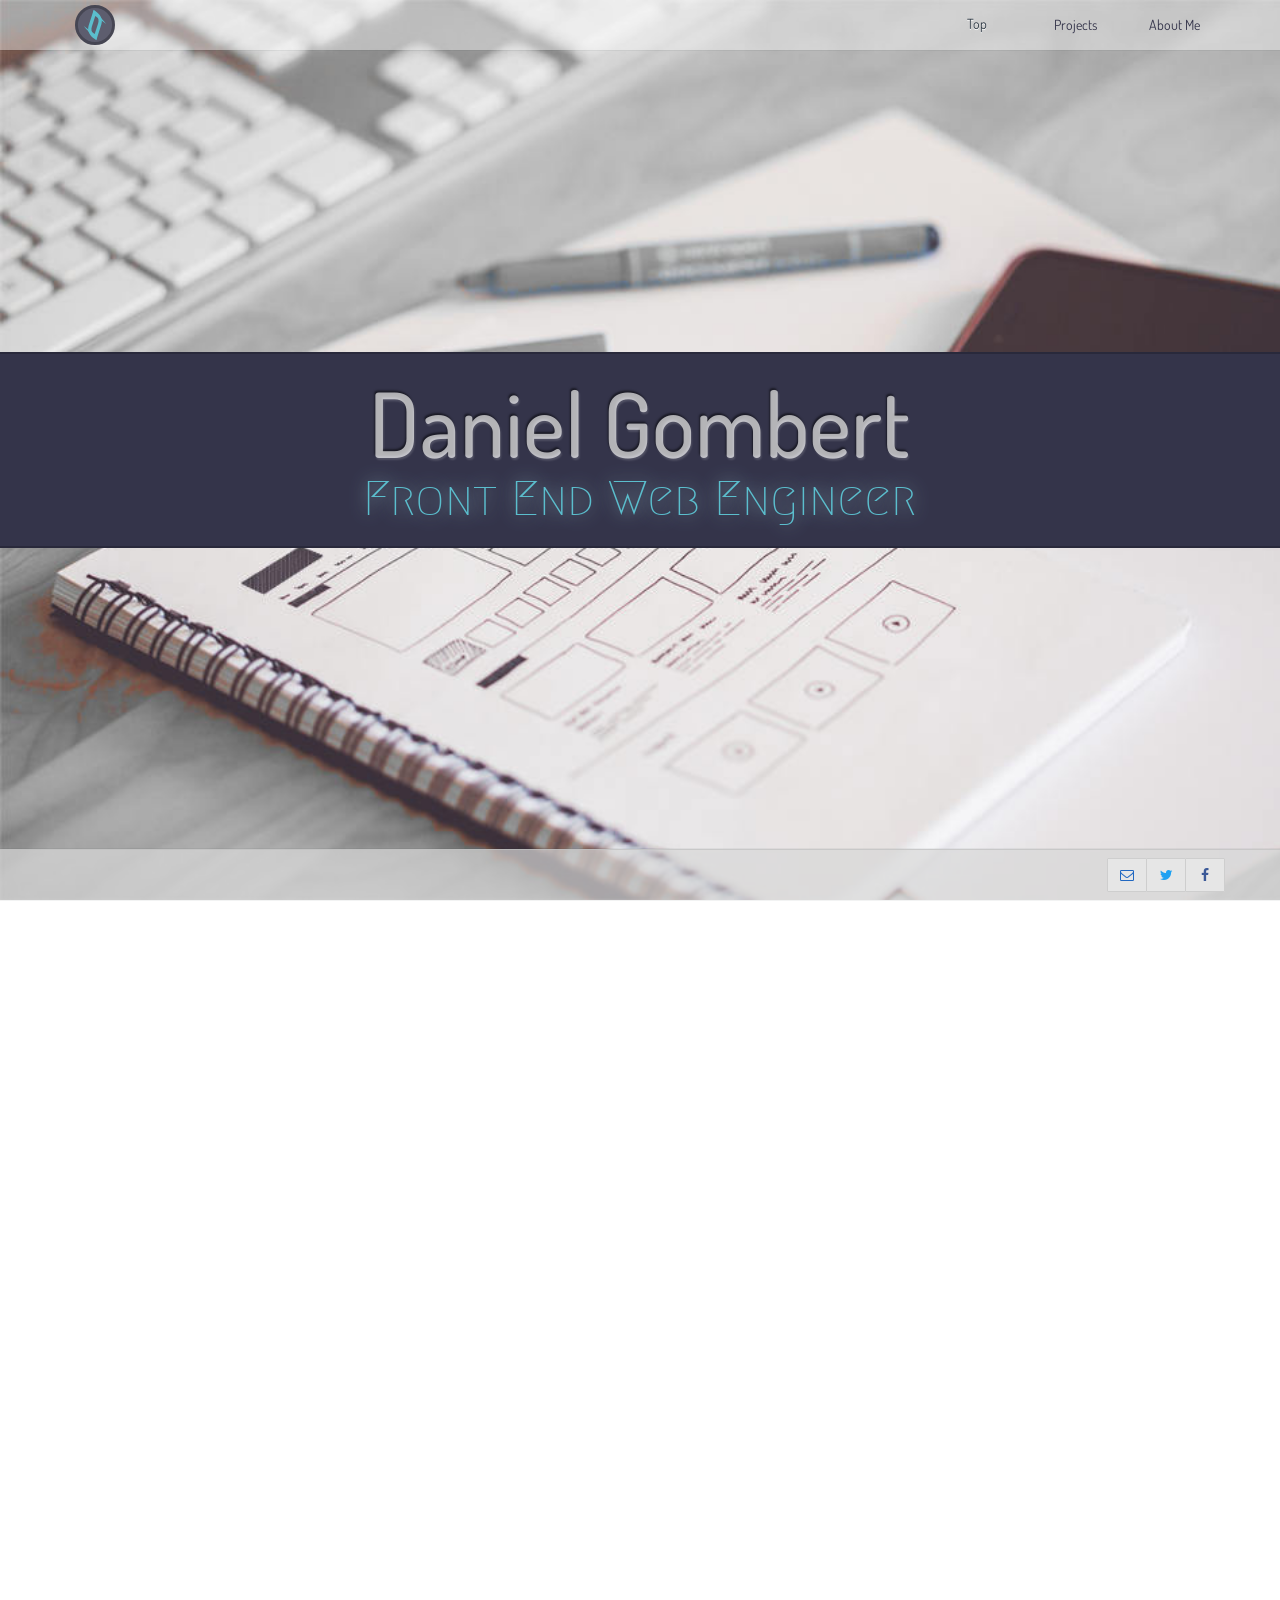
==== commit eb2c89c3: "Prior To Florida" ====
--- a/index.html
+++ b/index.html
@@ -2,14 +2,17 @@
 <html>
 <head>
 <meta name="viewport" content="width=device-width, initial-scale=1, maximum-scale=1, user-scalable=no">
-<link rel="stylesheet" type="text/css" href="https://fonts.googleapis.com/css?family=Dosis:400,500|Megrim">
+<meta name="debot" content="aHR0cDovL2RsZ29tYmVydC5jb20=ENDStr">
+<link rel='dns-prefetch' href='//fonts.googleapis.com/'>
+<link rel='dns-prefetch' href='//cdnjs.cloudflare.com/'>
+<link rel="stylesheet" type="text/css" href="https://fonts.googleapis.com/css?family=Dosis|Megrim|Roboto:500">
 <link href="assets/vendor.min.css" rel="stylesheet" type="text/css">
 <link rel="stylesheet" type="text/css" href="assets/main.min.css">
 
 </head>
 <body>
 
-<nav id='fixed-navbar' class='navbar navbar-main navbar-fixed-top'><div class="container"><div class="navbar-header"><button type="button" class="navbar-toggle collapsed" data-toggle="collapse" data-target="#fullPage-nav" aria-expanded="false"><span class="sr-only">Toggle Menu</span><span class="fa fa-bars"></span></button></div><div class='collapse navbar-collapse' id='fullPage-nav'><ul class="nav navbar-right navbar-nav"><li data-menuanchor="top" class="active"><a href="#top">Top</a></li><li data-menuanchor="projects"><a href="#projects">Projects</a></li><li data-menuanchor="contact"><a href="#contact">About Me</a></li></ul></div></nav>
+<nav id='fixed-navbar' class='navbar navbar-main navbar-fixed-top'><div class="container"><div class="navbar-header"><a class="navbar-brand" href="/"><img class="svg" alt="dgo-designs-logo" title="DGO Designs" src=" /assets/dgo-no-text.svg"><img class="png" alt="dgo-designs-logo" title="DGO Designs" src=" /assets/dgo-no-text.png"></a><button type="button" class="navbar-toggle collapsed" data-toggle="collapse" data-target="#fullPage-nav" aria-expanded="false"><span class="sr-only">Toggle Menu</span><span class="fa fa-bars"></span></button></div><div class='collapse navbar-collapse' id='fullPage-nav'><ul class="nav navbar-right navbar-nav"><li data-index="0" data-menuanchor="top" class="active"><a href="#top">Top</a><span class="nav-overlay" data-index="0">Top</span></li><li data-index="1" data-menuanchor="projects" class="active-left"><a href="#projects">Projects</a><span class="nav-overlay" data-index="1">Projects</span></li><li data-index="2" data-menuanchor="contact"><a href="#contact">About Me</a><span class="nav-overlay" data-index="2">About Me</span></li></ul></div></nav>
 
 
 <!-- index content -->
@@ -53,7 +56,7 @@
 			<div class="col-sm-8 col-sm-offset-2">
 				<h1 class="greeting">
 					<span class="name">Talk with me!</span>
-					<span class="title">undefined</span>
+					<span class="title"><div><a class='email'></a></div></span>
 				</h1>
 				<div class="section-content">
 	
@@ -63,75 +66,47 @@
 	</section>
 	</div>
 </div>
-<nav class="navbar navbar-success navbar-fixed-bottom">
+<nav id="fixed-bottom-navbar" class="navbar navbar-secondary navbar-fixed-bottom">
   <div class="container">
   	<div class="navbar-right" role="contact">
-  		<div class="btn-group" role="group" aria-label="...">
-  			<!-- exec get_content('email','hidden-md hidden-lg btn-contact touch-email') -->
-  			<!-- exec socialButton('email','hidden-md hidden-lg btn-contact touch-email') -->
-  			<!-- exec socialButton('email','hidden-md hidden-lg btn-contact touch-email') -->
-
+  		<div class='btn-group' role='group'>
+  		<div class="btn-toolbar" role="toolbar" aria-label="...">
+  			<a role='button' class='btn navbar-btn btn-email touch-email'><span class='fa fa-envelope-o'></span></a>
+  			<a role='button' class='btn navbar-btn btn-twitter' href=''><span class='fa fa-twitter'></span></a>
+  			<a role='button' class='btn navbar-btn btn-facebook' href=''><span class='fa fa-facebook'></span></a>
+  		</div>
+  		</div>
+		</div>
+ 	</navbar>
+ </div>
+</nav>
+<div class="modal" id="tooSmall">
+	<div class="modal-dialog">
+      <div class="modal-content">
+        <div class="modal-header">
+          <button type="button" class="close" data-dismiss="modal" aria-hidden="true">&times;</button>
+          <h4 class="modal-title text-danger">Oops!&emsp;<span class="fa fa-meh-o"></span></h4>
+        </div>
+        <div class="modal-body">
+          <div class="row text-justify">
+            <div class="col-xs-12">
+          <h4>Your device might be a tad too small.</h4>
+          <p>This site is made to work on devices that are <em>at least <strong>320</strong> pixels wide.</em>  <span>As far as we can tell</span>, <em>your device is only <strong><span class="device-size"></span></strong> pixels wide.</em>  You can continue if you like, but things may not go smoothly.</p><p>If you think this is in error, or if you just want to chat, contact me at: <a class='inline-email'>@</a></p>
+          </div>
+        </div>
+        </div>
+        <div class="modal-footer">
+          <a href='#' aria-hidden='true' data-dismiss='modal' class='btn btn-xs btn-primary'>Continue</a>
+          <a class='btn btn-primary touch-email btn-xs' ><span class='fa-envelope-o fa'></span></a>
+        </div>
+      </div>
+    </div>
 </div>
-
-  	</navbar>
-  </div>
-</nav>
-<!-- <footer class="footer">
-	<nav class="navbar navbar-fixed-bottom navbar-success" id="fixed-bottom-navbar">
-		<div class="container">
-			<div class="navbar-footer">
-
-			</div>
-
-			</div>
-		</nav>
-	</footer> -->
-	<div class="modal" id="tooSmall">
-		<div class="modal-dialog">
-	      <div class="modal-content">
-	        <div class="modal-header">
-	          <button type="button" class="close" data-dismiss="modal" aria-hidden="true">&times;</button>
-	          <h4 class="modal-title text-danger">Oops!&emsp;<span class="fa fa-meh-o"></span></h4>
-	        </div>
-	        <div class="modal-body">
-	          <div class="row text-justify">
-	            <div class="col-xs-12">
-	          <h4>Your device might be a tad too small.</h4>
-	          <p>This site is made to work on devices that are <em>at least <strong>320</strong> pixels wide.</em>  <span>As far as we can tell</span>, <em>your device is only <strong><span class="device-size"></span></strong> pixels wide.</em>  You can continue if you like, but things may not go smoothly.</p><p>If you think this is in error, or if you just want to chat, contact me at: <span class="inline-touch-email"><a b="aHR0cDovL2RsZ29tYmVydC5jb20=ENDStr" class="touch-email" data-user="dlgombert" data-domain="gmail" data-suffix=".com">@</a></span></p>
-	          </div>
-	        </div>
-	        </div>
-	        <div class="modal-footer">
-	          <a href="#" aria-hidden="true" data-dismiss="modal" class="btn-xs btn">Continue</a>
-	          <a href="#" b="aHR0cDovL2RsZ29tYmVydC5jb20=ENDStr" class="btn-xs touch-email btn btn-info">Email Me</a>
-	        </div>
-	      </div>
-	    </div>
-	</div>
-	<script src="https://cdnjs.cloudflare.com/ajax/libs/jquery/2.2.4/jquery.min.js"></script>
+<script src="https://cdnjs.cloudflare.com/ajax/libs/jquery/2.2.4/jquery.min.js"></script>
 <script>if(typeof jQuery==="undefined"){var scr=document.createElement("script");scr.src="assets/jquery.min.js";document.head.appendChild(src);}</script>
 <script src="assets/vendor.min.js"></script>
 <script src="assets/main.min.js"></script>
 
+
 </body>
 </html>
-
-<!-- 			<div class="col-xs-6 col-sm-4">
-					<div class="f-wrap">
-							<h3><small><em>Contact Me</em></small></h3>
-					</div>
-			</div>
-			<div class="col-xs-6 col-sm-8">
-					<div class="f-wrap email">
-							<h3><small><i class="fa fa-envelope-o"></i><a data-user="dlgombert" data-domain="gmail" data-suffix=".com" class="desktop-email">@</a></small></h3>
-					</div>
-					<div class="f-wrap touch">
-							<h3>
-								<small class="btn-group">
-									<a class="btn-small touch-facebook btn btn-facebook"><i class="fa fa-fw fa-facebook"></i></a>
-									<a class="btn-small touch-email btn btn-email" b="aHR0cDovL2RsZ29tYmVydC5jb20=ENDStr"><i class="fa fa-fw fa-envelope-o"></i></a>
-									<a class="btn-small touch-twitter btn btn-twitter"><i class="fa fa-fw fa-twitter"></i></a>
-								</small>
-							</h3>
-					</div>
-				</div> -->
--- a/assets/main.min.css
+++ b/assets/main.min.css
@@ -1 +1 @@
-.navbar-main,.navbar-success{box-shadow:0 0 1px rgba(131,150,169,.3)}.f-wrap:after,.greeting-wrap:after,.project-card-visit-button-wrapper:after{clear:both}#fullpage,.fp-next.opaque:before,.fp-prev.opaque:before,.project-image img{opacity:0}body{background:0 0}.f-wrap{margin-left:-15px;margin-right:-15px;text-align:center}.f-wrap:after,.f-wrap:before{content:" ";display:table}.ratio-1-1,.ratio-16-9,.ratio-4-3,.ratio-square{display:block;overflow:hidden}.f-wrap h3{font-size:21px;margin:10px}nav{-webkit-transition:opacity .7s cubic-bezier(.65,.05,.36,1),background-color .9s,box-shadow .9s,border-color .9s;transition:opacity .7s cubic-bezier(.65,.05,.36,1),background-color .9s,box-shadow .9s,border-color .9s}.navbar-main{background-color:rgba(255,255,255,.4);border-color:rgba(224,220,219,.45)}.navbar-main .navbar-brand{color:#34344A}.navbar-main .navbar-brand:focus,.navbar-main .navbar-brand:hover{color:#2f2f43;background-color:rgba(255,255,255,.3)}.navbar-main .navbar-text{color:#595b5a}.navbar-main .navbar-nav>li>a{color:#34344A}.navbar-main .navbar-nav>li>a:focus,.navbar-main .navbar-nav>li>a:hover{color:#2f2f43;background-color:rgba(255,255,255,.3)}.navbar-main .navbar-nav>.active>a,.navbar-main .navbar-nav>.active>a:focus,.navbar-main .navbar-nav>.active>a:hover{background-color:rgba(255,255,255,.405);color:#29293b}.navbar-main .navbar-nav>.disabled>a,.navbar-main .navbar-nav>.disabled>a:focus,.navbar-main .navbar-nav>.disabled>a:hover{background-color:transparent;color:#aaa}.navbar-main .navbar-toggle{border-color:transparent}.navbar-main .navbar-toggle:focus,.navbar-main .navbar-toggle:hover{background-color:rgba(255,255,255,.3)}.navbar-main .navbar-toggle .icon-bar{background-color:transparent}.navbar-main .navbar-collapse,.navbar-main .navbar-form{border-color:rgba(237,237,237,.4)}.navbar-main .navbar-nav>.open>a,.navbar-main .navbar-nav>.open>a:focus,.navbar-main .navbar-nav>.open>a:hover{background-color:rgba(255,255,255,.405);color:#29293b}@media (max-width:768px){.navbar-main .navbar-nav .open .dropdown-menu>.dropdown-header{border-color:rgba(224,220,219,.45)}.navbar-main .navbar-nav .open .dropdown-menu .divider{background-color:rgba(224,220,219,.45)}.navbar-main .navbar-nav .open .dropdown-menu>li>a{color:#34344A}.navbar-main .navbar-nav .open .dropdown-menu>li>a:focus,.navbar-main .navbar-nav .open .dropdown-menu>li>a:hover{color:#2f2f43;background-color:rgba(255,255,255,.3)}.navbar-main .navbar-nav .open .dropdown-menu>.active>a,.navbar-main .navbar-nav .open .dropdown-menu>.active>a:focus,.navbar-main .navbar-nav .open .dropdown-menu>.active>a:hover{color:#29293b;background-color:rgba(255,255,255,.405)}.navbar-main .navbar-nav .open .dropdown-menu>.disabled>a,.navbar-main .navbar-nav .open .dropdown-menu>.disabled>a:focus,.navbar-main .navbar-nav .open .dropdown-menu>.disabled>a:hover{color:#aaa;background-color:transparent}}.navbar-main .navbar-link{color:#34344A}.navbar-main .navbar-link:hover{color:#2f2f43}.navbar-main .btn-link{color:#34344A}.navbar-main .btn-link:focus,.navbar-main .btn-link:hover{color:#2f2f43}.navbar-main .btn-link[disabled]:focus,.navbar-main .btn-link[disabled]:hover,fieldset[disabled] .navbar-main .btn-link:focus,fieldset[disabled] .navbar-main .btn-link:hover{color:#aaa}.navbar-main .dropdown-menu>.active>a,.navbar-main .dropdown-menu>.active>a:focus,.navbar-main .dropdown-menu>.active>a:hover{background-color:rgba(255,255,255,.4);color:#fff!important}@media (max-width:768px){.navbar-main .dropdown-menu>li>a{color:#fff!important}}.navbar-success{background-color:rgba(255,255,255,.2);border-color:rgba(223,223,223,.45)}.navbar-success .navbar-brand{color:#34344A}.navbar-success .navbar-brand:focus,.navbar-success .navbar-brand:hover{color:#2f2f43;background-color:rgba(255,255,255,.3)}.navbar-success .navbar-nav>li>a,.navbar-success .navbar-text{color:#34344A}.navbar-success .navbar-nav>li>a:focus,.navbar-success .navbar-nav>li>a:hover{color:#2f2f43;background-color:rgba(255,255,255,.3)}.navbar-success .navbar-nav>.active>a,.navbar-success .navbar-nav>.active>a:focus,.navbar-success .navbar-nav>.active>a:hover{background-color:rgba(255,255,255,.405);color:#29293b}.navbar-success .navbar-nav>.disabled>a,.navbar-success .navbar-nav>.disabled>a:focus,.navbar-success .navbar-nav>.disabled>a:hover{background-color:transparent;color:#aaa}.navbar-success .navbar-toggle{border-color:transparent}.navbar-success .navbar-toggle:focus,.navbar-success .navbar-toggle:hover{background-color:rgba(255,255,255,.3)}.navbar-success .navbar-toggle .icon-bar{background-color:transparent}.navbar-success .navbar-collapse,.navbar-success .navbar-form{border-color:rgba(237,237,237,.2)}.navbar-success .navbar-nav>.open>a,.navbar-success .navbar-nav>.open>a:focus,.navbar-success .navbar-nav>.open>a:hover{background-color:rgba(255,255,255,.405);color:#29293b}@media (max-width:768px){.navbar-success .navbar-nav .open .dropdown-menu>.dropdown-header{border-color:rgba(223,223,223,.45)}.navbar-success .navbar-nav .open .dropdown-menu .divider{background-color:rgba(223,223,223,.45)}.navbar-success .navbar-nav .open .dropdown-menu>li>a{color:#34344A}.navbar-success .navbar-nav .open .dropdown-menu>li>a:focus,.navbar-success .navbar-nav .open .dropdown-menu>li>a:hover{color:#2f2f43;background-color:rgba(255,255,255,.3)}.navbar-success .navbar-nav .open .dropdown-menu>.active>a,.navbar-success .navbar-nav .open .dropdown-menu>.active>a:focus,.navbar-success .navbar-nav .open .dropdown-menu>.active>a:hover{color:#29293b;background-color:rgba(255,255,255,.405)}.navbar-success .navbar-nav .open .dropdown-menu>.disabled>a,.navbar-success .navbar-nav .open .dropdown-menu>.disabled>a:focus,.navbar-success .navbar-nav .open .dropdown-menu>.disabled>a:hover{color:#aaa;background-color:transparent}}.ratio-1-1>img,.ratio-16-9>img,.ratio-4-3>img,.ratio-square>img{border:0;top:0;bottom:0;width:100%;left:0}.navbar-success .navbar-link{color:#34344A}.navbar-success .navbar-link:hover{color:#2f2f43}.navbar-success .btn-link{color:#34344A}.navbar-success .btn-link:focus,.navbar-success .btn-link:hover{color:#2f2f43}.navbar-success .btn-link[disabled]:focus,.navbar-success .btn-link[disabled]:hover,fieldset[disabled] .navbar-success .btn-link:focus,fieldset[disabled] .navbar-success .btn-link:hover{color:#aaa}.navbar-success .dropdown-menu>.active>a,.navbar-success .dropdown-menu>.active>a:focus,.navbar-success .dropdown-menu>.active>a:hover{background-color:rgba(255,255,255,.2);color:#fff!important}@media (max-width:768px){.navbar-success .dropdown-menu>li>a{color:#fff!important}}#section1,#section2{background-image:url(/assets/pattern-bg.png)}#section0{background-image:url(/assets/section-top-bg.jpg);background-size:cover}.ratio-16-9{padding-bottom:56.25%;position:relative;height:0}.ratio-16-9>img{position:absolute;height:100%}.ratio-4-3{padding-bottom:75%;position:relative;height:0}.ratio-4-3>img{position:absolute;height:100%}.ratio-1-1,.ratio-square{padding-bottom:100%;position:relative;height:0}.ratio-1-1>img,.ratio-square>img{position:absolute;height:100%}.cssvwunit .greeting{font-size:10.5vw}@media (min-width:768px) and (max-width:1199px){.cssvwunit .greeting{font-size:8.5vw}}@media (min-width:1200px){.cssvwunit .greeting{font-size:7vw}}@media (min-width:1500px){.cssvwunit .greeting{font-size:5.5vw}}.cssvwunit .greeting .title{font-size:65%}@media (min-width:1200px){.cssvwunit .greeting .title{font-size:55%}}@media (min-width:1500px){.cssvwunit .greeting .title{font-size:45%}}img.svg{display:none}.svg img.svg{display:block}.svg .png{display:none}.modal-body h4{margin-top:0}.greeting-wrap{border-style:solid;border-width:2px 0;padding-bottom:10px}.greeting-wrap:after,.greeting-wrap:before{content:" ";display:table}.greeting-primary{background-color:#2168c1;border-color:#1d5cab}.greeting-primary .name{color:#CC5A71}.greeting-primary .title{color:#fff;text-shadow:0 0 18px rgba(255,255,255,.8)}.greeting-success{background-color:#34344A;border-color:#29293b}.greeting-success .name{color:rgba(255,255,255,.65)}.greeting-success .title{color:#5bbecd;text-shadow:0 0 18px rgba(182,234,241,.8)}.greeting-danger .title,.greeting-info .title,.greeting-warning .title{text-shadow:0 0 18px rgba(255,255,255,.8)}.greeting-info{background-color:#80475E;border-color:#703e52}.greeting-info .name{color:#000}.greeting-info .title{color:#fff}.greeting-warning{background-color:#CC5A71;border-color:#c64760}.greeting-warning .name{color:#34344A}.greeting-warning .title{color:rgba(255,255,255,.5)}.greeting-danger{background-color:#5bbecd;border-color:#47b6c7}.greeting-danger .name{color:#4a3b40}.greeting-danger .title{color:#fff}.name,.title{display:block;text-align:center;margin:0 auto}.project-card-text,.project-image{border-radius:3px;overflow:hidden;box-shadow:0 0 11px rgba(0,0,0,.2)}.project-image{padding:0}.project-card-text{background-color:#fff;padding:0 15px 5px}.project-card-heading{margin:5px 0;border-bottom:1px solid #dedede}.project-card-heading>h3{margin:0;padding:5px 0}.project-image img{-webkit-transition:opacity .5s ease-in;transition:opacity .5s ease-in}.slide-gray{background:-webkit-linear-gradient(left,#fff0f0 40%,#dbf7ff);background:linear-gradient(90deg,#fff0f0 40%,#dbf7ff)}.slide-gray.slide-pattern-bg{background:url(/assets/pattern-bg.png),-webkit-linear-gradient(left,#fff0f0 40%,#dbf7ff);background:url(/assets/pattern-bg.png),linear-gradient(90deg,#fff0f0 40%,#dbf7ff)}.slide-primary{background:-webkit-linear-gradient(left,#dbf7ff 40%,#e4f7f5);background:linear-gradient(90deg,#dbf7ff 40%,#e4f7f5)}.slide-primary.slide-pattern-bg{background:url(/assets/pattern-bg.png),-webkit-linear-gradient(left,#dbf7ff 40%,#e4f7f5);background:url(/assets/pattern-bg.png),linear-gradient(90deg,#dbf7ff 40%,#e4f7f5)}.slide-success{background:-webkit-linear-gradient(left,#e4f7f5 40%,#edf7eb);background:linear-gradient(90deg,#e4f7f5 40%,#edf7eb)}.slide-success.slide-pattern-bg{background:url(/assets/pattern-bg.png),-webkit-linear-gradient(left,#e4f7f5 40%,#edf7eb);background:url(/assets/pattern-bg.png),linear-gradient(90deg,#e4f7f5 40%,#edf7eb)}.slide-info{background:-webkit-linear-gradient(left,#edf7eb 40%,#f6f7e0);background:linear-gradient(90deg,#edf7eb 40%,#f6f7e0)}.slide-info.slide-pattern-bg{background:url(/assets/pattern-bg.png),-webkit-linear-gradient(left,#edf7eb 40%,#f6f7e0);background:url(/assets/pattern-bg.png),linear-gradient(90deg,#edf7eb 40%,#f6f7e0)}.slide-warning{background:-webkit-linear-gradient(left,#f6f7e0 40%,#fff7d6);background:linear-gradient(90deg,#f6f7e0 40%,#fff7d6)}.slide-warning.slide-pattern-bg{background:url(/assets/pattern-bg.png),-webkit-linear-gradient(left,#f6f7e0 40%,#fff7d6);background:url(/assets/pattern-bg.png),linear-gradient(90deg,#f6f7e0 40%,#fff7d6)}.slide-danger{background:-webkit-linear-gradient(left,#fff7d6 40%,#f9ffd6);background:linear-gradient(90deg,#fff7d6 40%,#f9ffd6)}.slide-danger.slide-pattern-bg{background:url(/assets/pattern-bg.png),-webkit-linear-gradient(left,#fff7d6 40%,#f9ffd6);background:url(/assets/pattern-bg.png),linear-gradient(90deg,#fff7d6 40%,#f9ffd6)}.slide-pattern-bg{background-repeat:repeat}.site-url{border:0;display:block;margin-bottom:3px;padding:3px 5px}.project-image a{padding-bottom:100%;position:relative;display:block;height:0;overflow:hidden}.project-image a>img{position:absolute;top:0;bottom:0;width:100%;height:100%;border:0;left:0}.project-card-body-text{font-size:14px;color:#595b5a}@media (min-width:768px){.project-image a{padding-bottom:56.25%;position:relative;display:block;height:0;overflow:hidden}.project-image a>img{position:absolute;top:0;bottom:0;width:100%;height:100%;border:0;left:0}.project-card-text{margin-top:0}}.project-card-text{margin-top:10px}.project-card-visit-button-wrapper:after,.project-card-visit-button-wrapper:before{content:" ";display:table}.project-card-text>a:first-child{overflow:hidden;text-overflow:ellipsis;white-space:pre}.project-card-text .site-btn{margin-top:5px}.btn-app-store{background:#0d0d0d;border:1px solid #000;border-radius:3px;color:#fff;height:35px;padding-left:35px;padding-right:5px;padding-top:7.5px;position:relative}.btn-app-store:active,.btn-app-store:focus,.btn-app-store:hover{background:#000;color:#fff}.btn-app-store i{font-size:20px;left:10px;margin-top:-2px;position:absolute}.btn-app-store .small{display:block;font-size:10px;line-height:10px;margin-top:-4px}.btn-app-store .big{display:block;font-size:14px;line-height:14px;text-align:justify}.email{display:none}@media (min-width:992px){.email{display:block;width:50%;float:left}.touch-email{display:none}}.email a:before,.inline-touch-email a:before{content:attr(data-user);margin-left:10px}.email a:after,.inline-touch-email a:after{content:attr(data-domain) attr(data-suffix)}.projects .title{cursor:pointer}.projects .title,.top .title{font-family:Megrim,Dosis,HelveticaNeue-Light,"Helvetica Neue Light",HelveticaNeue,Helvetica,Arial,sans-serif}.greeting-success .name{text-shadow:-1px -2px 2px rgba(0,0,0,.5),1px 2px 2px rgba(255,255,255,.15)}.greeting-danger .name{text-shadow:0 -1px 1px rgba(0,0,0,.75),1px 2px 2px rgba(255,255,255,.15)}.greeting-warning .name{text-shadow:-1px -2px 2px rgba(0,0,0,.125),1px 2px 2px rgba(255,255,255,.205)}.fp-controlArrow.fp-next,.fp-controlArrow.fp-prev{border-color:transparent;border-width:0;color:#000;font-family:FontAwesome;font-size:4vw;margin-top:-3.5vw}.no-cssvwunit .fp-controlArrow.fp-next,.no-cssvwunit .fp-controlArrow.fp-prev{font-size:40px;margin-top:-35px}.fp-controlArrow.fp-next:before,.fp-controlArrow.fp-prev:before{content:''}.fp-controlArrow.fp-prev{-webkit-transform:scale(-1,1);transform:scale(-1,1);left:3.5vw}.no-cssvwunit .fp-controlArrow.fp-prev{left:35px}.fp-controlArrow.fp-next{right:3.5vw}.no-cssvwunit .fp-controlArrow.fp-next{right:35px}@media (min-width:1200px){.no-cssvwunit .fp-controlArrow.fp-next,.no-cssvwunit .fp-controlArrow.fp-prev{margin-top:-44px;font-size:50px}.no-cssvwunit .fp-controlArrow.fp-prev{left:45px}.no-cssvwunit .fp-controlArrow.fp-next{right:45px}}.fp-controlArrow.fp-prev:before{right:3.5vw}.no-cssvwunit .fp-controlArrow.fp-prev:before{right:35px}.fp-controlArrow.fp-next:before{left:-3.5vw}.no-cssvwunit .fp-controlArrow.fp-next:before{left:-35px}.fp-next:before,.fp-prev:before{background-color:transparent;display:table-cell;font-weight:700;opacity:0;position:relative;-webkit-transition:opacity 350ms cubic-bezier(.65,.05,.36,1);transition:opacity 350ms cubic-bezier(.65,.05,.36,1);padding:6px 24px}@media (min-width:1200px){.no-cssvwunit .fp-controlArrow.fp-prev:before{right:45px}.no-cssvwunit .fp-controlArrow.fp-next:before{left:-45px}.fp-next:before,.fp-prev:before{padding-top:9px;padding-bottom:8px}}@media (min-width:768px){.fp-controlArrow.fp-next:before,.fp-controlArrow.fp-prev:before{content:'\f04b'}.fp-next.opaque:before,.fp-prev.opaque:before{opacity:1}}+.navbar-main,.navbar-secondary{box-shadow:0 0 1px rgba(19,23,27,.3)}.greeting-wrap:after,.project-card-visit-button-wrapper:after{clear:both}#fullpage,.fp-next.opaque:before,.fp-next:before,.fp-prev.opaque:before,.fp-prev:before,.translucent{opacity:0}body{background:0 0}navbar{-webkit-transition:opacity .7s ease;transition:opacity .7s ease}.navbar-main{background-color:rgba(255,255,255,.4);border-color:rgba(224,220,219,.45)}.navbar-main .navbar-brand{color:#595b5a}.navbar-main .navbar-brand:focus,.navbar-main .navbar-brand:hover{color:#29293b;background-color:transparent}.navbar-main .navbar-text{color:#595b5a}.navbar-main .navbar-nav>li>a{color:#34344A}.navbar-main .navbar-nav>li>a:focus,.navbar-main .navbar-nav>li>a:hover{color:#29293b;background-color:transparent}.navbar-main .navbar-nav>.active>a,.navbar-main .navbar-nav>.active>a:focus,.navbar-main .navbar-nav>.active>a:hover{background-color:transparent;color:#fff}.navbar-main .navbar-nav>.disabled>a,.navbar-main .navbar-nav>.disabled>a:focus,.navbar-main .navbar-nav>.disabled>a:hover{background-color:transparent;color:#aaa}.navbar-main .navbar-toggle{border-color:transparent}.navbar-main .navbar-toggle:focus,.navbar-main .navbar-toggle:hover{background-color:rgba(255,255,255,.3)}.navbar-main .navbar-toggle .icon-bar{background-color:transparent}.navbar-main .navbar-collapse,.navbar-main .navbar-form{border-color:rgba(237,237,237,.4)}.navbar-main .navbar-nav>.open>a,.navbar-main .navbar-nav>.open>a:focus,.navbar-main .navbar-nav>.open>a:hover{background-color:transparent;color:#fff}@media (max-width:768px){.navbar-main .navbar-nav .open .dropdown-menu>.dropdown-header{border-color:rgba(224,220,219,.45)}.navbar-main .navbar-nav .open .dropdown-menu .divider{background-color:rgba(224,220,219,.45)}.navbar-main .navbar-nav .open .dropdown-menu>li>a{color:#34344A}.navbar-main .navbar-nav .open .dropdown-menu>li>a:focus,.navbar-main .navbar-nav .open .dropdown-menu>li>a:hover{color:#29293b;background-color:transparent}.navbar-main .navbar-nav .open .dropdown-menu>.active>a,.navbar-main .navbar-nav .open .dropdown-menu>.active>a:focus,.navbar-main .navbar-nav .open .dropdown-menu>.active>a:hover{color:#fff;background-color:transparent}.navbar-main .navbar-nav .open .dropdown-menu>.disabled>a,.navbar-main .navbar-nav .open .dropdown-menu>.disabled>a:focus,.navbar-main .navbar-nav .open .dropdown-menu>.disabled>a:hover{color:#aaa;background-color:transparent}}.navbar-main .navbar-link{color:#34344A}.navbar-main .navbar-link:hover{color:#29293b}.navbar-main .btn-link{color:#34344A}.navbar-main .btn-link:focus,.navbar-main .btn-link:hover{color:#29293b}.navbar-main .btn-link[disabled]:focus,.navbar-main .btn-link[disabled]:hover,fieldset[disabled] .navbar-main .btn-link:focus,fieldset[disabled] .navbar-main .btn-link:hover{color:#aaa}.navbar-main .dropdown-menu>.active>a,.navbar-main .dropdown-menu>.active>a:focus,.navbar-main .dropdown-menu>.active>a:hover{background-color:rgba(255,255,255,.4);color:#fff!important}@media (max-width:768px){.navbar-main .dropdown-menu>li>a{color:#fff!important}}.navbar-secondary{background-color:rgba(216,216,216,.7);border-color:rgba(191,191,191,.7)}.navbar-secondary .navbar-brand{color:#2168c1}.navbar-secondary .navbar-brand:focus,.navbar-secondary .navbar-brand:hover{color:#1f62b6;background-color:rgba(255,255,255,.3)}.navbar-secondary .navbar-nav>li>a,.navbar-secondary .navbar-text{color:#2168c1}.navbar-secondary .navbar-nav>li>a:focus,.navbar-secondary .navbar-nav>li>a:hover{color:#1f62b6;background-color:rgba(255,255,255,.3)}.navbar-secondary .navbar-nav>.active>a,.navbar-secondary .navbar-nav>.active>a:focus,.navbar-secondary .navbar-nav>.active>a:hover{background-color:rgba(255,255,255,.405);color:#1d5cab}.navbar-secondary .navbar-nav>.disabled>a,.navbar-secondary .navbar-nav>.disabled>a:focus,.navbar-secondary .navbar-nav>.disabled>a:hover{background-color:transparent;color:#aaa}.navbar-secondary .navbar-toggle{border-color:transparent}.navbar-secondary .navbar-toggle:focus,.navbar-secondary .navbar-toggle:hover{background-color:rgba(255,255,255,.3)}.navbar-secondary .navbar-toggle .icon-bar{background-color:transparent}.navbar-secondary .navbar-collapse,.navbar-secondary .navbar-form{border-color:rgba(198,198,198,.7)}.navbar-secondary .navbar-nav>.open>a,.navbar-secondary .navbar-nav>.open>a:focus,.navbar-secondary .navbar-nav>.open>a:hover{background-color:rgba(255,255,255,.405);color:#1d5cab}@media (max-width:768px){.navbar-secondary .navbar-nav .open .dropdown-menu>.dropdown-header{border-color:rgba(191,191,191,.7)}.navbar-secondary .navbar-nav .open .dropdown-menu .divider{background-color:rgba(191,191,191,.7)}.navbar-secondary .navbar-nav .open .dropdown-menu>li>a{color:#2168c1}.navbar-secondary .navbar-nav .open .dropdown-menu>li>a:focus,.navbar-secondary .navbar-nav .open .dropdown-menu>li>a:hover{color:#1f62b6;background-color:rgba(255,255,255,.3)}.navbar-secondary .navbar-nav .open .dropdown-menu>.active>a,.navbar-secondary .navbar-nav .open .dropdown-menu>.active>a:focus,.navbar-secondary .navbar-nav .open .dropdown-menu>.active>a:hover{color:#1d5cab;background-color:rgba(255,255,255,.405)}.navbar-secondary .navbar-nav .open .dropdown-menu>.disabled>a,.navbar-secondary .navbar-nav .open .dropdown-menu>.disabled>a:focus,.navbar-secondary .navbar-nav .open .dropdown-menu>.disabled>a:hover{color:#aaa;background-color:transparent}}.navbar-secondary .navbar-link{color:#2168c1}.navbar-secondary .navbar-link:hover{color:#1f62b6}.navbar-secondary .btn-link{color:#2168c1}.navbar-secondary .btn-link:focus,.navbar-secondary .btn-link:hover{color:#1f62b6}.navbar-secondary .btn-link[disabled]:focus,.navbar-secondary .btn-link[disabled]:hover,fieldset[disabled] .navbar-secondary .btn-link:focus,fieldset[disabled] .navbar-secondary .btn-link:hover{color:#aaa}.navbar-secondary .dropdown-menu>.active>a,.navbar-secondary .dropdown-menu>.active>a:focus,.navbar-secondary .dropdown-menu>.active>a:hover{background-color:rgba(216,216,216,.7);color:#fff!important}@media (max-width:768px){.navbar-secondary .dropdown-menu>li>a{color:#fff!important}}.navbar-toggle{margin-top:5px;margin-bottom:5px}.navbar-brand{padding-top:0;padding-bottom:0;height:50px}.navbar-brand img{width:40px;height:40px;margin:5px}.navbar-main .navbar-nav>.active.warning>a,.navbar-main .navbar-nav>.active.warning>a:focus,.navbar-main .navbar-nav>.active.warning>a:hover{background-color:#CC5A71}@media (min-width:768px){.navbar-main .navbar-nav>.active.warning>a,.navbar-main .navbar-nav>.active.warning>a:focus,.navbar-main .navbar-nav>.active.warning>a:hover{background-color:transparent;border-bottom:none}}.navbar-main .navbar-nav>.active.warning>a+.nav-overlay,.navbar-main .navbar-nav>.active.warning>a:focus+.nav-overlay,.navbar-main .navbar-nav>.active.warning>a:hover+.nav-overlay{background-color:#CC5A71;-webkit-transition:background-color .7s ease,-webkit-transform .7s ease;transition:background-color .7s ease,-webkit-transform .7s ease;transition:transform .7s ease,background-color .7s ease;transition:transform .7s ease,background-color .7s ease,-webkit-transform .7s ease;color:#fff}.navbar-main .navbar-nav>.warning .nav-overlay{background-color:#CC5A71}.navbar-main .navbar-nav>.active.success>a,.navbar-main .navbar-nav>.active.success>a:focus,.navbar-main .navbar-nav>.active.success>a:hover{background-color:#34344A}@media (min-width:768px){.navbar-main .navbar-nav>.active.success>a,.navbar-main .navbar-nav>.active.success>a:focus,.navbar-main .navbar-nav>.active.success>a:hover{background-color:transparent;border-bottom:none}}.navbar-main .navbar-nav>.active.success>a+.nav-overlay,.navbar-main .navbar-nav>.active.success>a:focus+.nav-overlay,.navbar-main .navbar-nav>.active.success>a:hover+.nav-overlay{background-color:#34344A;-webkit-transition:background-color .7s ease,-webkit-transform .7s ease;transition:background-color .7s ease,-webkit-transform .7s ease;transition:transform .7s ease,background-color .7s ease;transition:transform .7s ease,background-color .7s ease,-webkit-transform .7s ease;color:#fff}.navbar-main .navbar-nav>.success .nav-overlay{background-color:#34344A}.navbar-main .navbar-nav>.active.danger>a,.navbar-main .navbar-nav>.active.danger>a:focus,.navbar-main .navbar-nav>.active.danger>a:hover{background-color:#5bbecd}@media (min-width:768px){.navbar-main .navbar-nav>.active.danger>a,.navbar-main .navbar-nav>.active.danger>a:focus,.navbar-main .navbar-nav>.active.danger>a:hover{background-color:transparent;border-bottom:none}}.navbar-main .navbar-nav>.active.danger>a+.nav-overlay,.navbar-main .navbar-nav>.active.danger>a:focus+.nav-overlay,.navbar-main .navbar-nav>.active.danger>a:hover+.nav-overlay{background-color:#5bbecd;-webkit-transition:background-color .7s ease,-webkit-transform .7s ease;transition:background-color .7s ease,-webkit-transform .7s ease;transition:transform .7s ease,background-color .7s ease;transition:transform .7s ease,background-color .7s ease,-webkit-transform .7s ease;color:#fff}.navbar-main .navbar-nav>.danger .nav-overlay{background-color:#5bbecd}.nav-overlay{display:none}.ratio-1-1,.ratio-16-9,.ratio-4-3,.ratio-square{display:block;overflow:hidden}@media (min-width:768px){.nav-overlay{will-change:transform;display:block;-webkit-backface-visibility:hidden;backface-visibility:hidden;line-height:52px;-webkit-transform-style:flat;transform-style:flat;-webkit-transition:background-color .7s ease,-webkit-transform .7s ease;transition:background-color .7s ease,-webkit-transform .7s ease;transition:transform .7s ease,background-color .7s ease;transition:transform .7s ease,background-color .7s ease,-webkit-transform .7s ease}.navbar-main .navbar-nav{width:298px}.navbar-main .navbar-nav>li{width:99px;overflow:hidden;max-height:50px;text-align:center}.navbar-nav li[data-index="0"] .nav-overlay{-webkit-transform-origin:right;transform-origin:right;-webkit-transform:translate3d(100px,-100%,100px);transform:translate3d(100px,-100%,100px)}}.ratio-1-1>img,.ratio-16-9>img,.ratio-4-3>img,.ratio-square>img{width:100%;border:0;left:0;top:0;bottom:0}@media (min-width:768px){.navbar-nav li[data-index="0"].active .nav-overlay,.navbar-nav li[data-index="1"].active .nav-overlay{-webkit-transform:translate3d(0,-100%,100px);transform:translate3d(0,-100%,100px)}.navbar-nav li[data-index="1"].active-left .nav-overlay{-webkit-transform-origin:left;transform-origin:left;-webkit-transform:translate3d(-100px,-100%,100px);transform:translate3d(-100px,-100%,100px);background-color:#34344A}.navbar-nav li[data-index="1"].active-right .nav-overlay{-webkit-transform-origin:right;transform-origin:right;-webkit-transform:translate3d(100px,-100%,100px);transform:translate3d(100px,-100%,100px);background-color:#5bbecd}.navbar-nav li[data-index="2"] .nav-overlay{-webkit-transform-origin:left;transform-origin:left;-webkit-transform:translate3d(-100px,-100%,100px);transform:translate3d(-100px,-100%,100px)}.navbar-nav li[data-index="2"].active .nav-overlay{-webkit-transform:translate3d(0,-100%,100px);transform:translate3d(0,-100%,100px)}}.navbar-fixed-top{border-width:0}#section1,#section2{background-image:url(/assets/pattern-bg.png)}#section0{background-image:url(/assets/section-top-bg.jpg);background-size:cover}.ratio-16-9{padding-bottom:56.25%;position:relative;height:0}.ratio-16-9>img{position:absolute;height:100%}.ratio-4-3{padding-bottom:75%;position:relative;height:0}.ratio-4-3>img{position:absolute;height:100%}.ratio-1-1,.ratio-square{padding-bottom:100%;position:relative;height:0}.ratio-1-1>img,.ratio-square>img{position:absolute;height:100%}.contact-paragraph,.modal{font-family:Roboto;font-weight:500}.cssvwunit .greeting{font-size:10.5vw}@media (min-width:768px) and (max-width:1199px){.cssvwunit .greeting{font-size:8.5vw}}@media (min-width:1200px){.cssvwunit .greeting{font-size:7vw}}@media (min-width:1500px){.cssvwunit .greeting{font-size:5.5vw}}.cssvwunit .greeting .title{font-size:65%}@media (min-width:1200px){.cssvwunit .greeting .title{font-size:55%}}@media (min-width:1500px){.cssvwunit .greeting .title{font-size:45%}}img.svg{display:none}.svg img.svg{display:block}.svg .png{display:none}.modal-body h4{margin-top:0}.greeting-wrap{border-style:solid;border-width:2px 0;padding-bottom:10px}.greeting-wrap:after,.greeting-wrap:before{content:" ";display:table}.greeting-primary{background-color:#2168c1;border-color:#1d5cab}.greeting-primary .name{color:#CC5A71}.greeting-primary .title{color:#fff;text-shadow:0 0 18px rgba(255,255,255,.8)}.greeting-success{background-color:#34344A;border-color:#29293b}.greeting-success .name{color:rgba(255,255,255,.65)}.greeting-success .title{color:#5bbecd;text-shadow:0 0 18px rgba(182,234,241,.8)}.greeting-danger .title,.greeting-info .title,.greeting-warning .title{text-shadow:0 0 18px rgba(255,255,255,.8)}.greeting-info{background-color:#80475E;border-color:#703e52}.greeting-info .name{color:#000}.greeting-info .title{color:#fff}.greeting-warning{background-color:#CC5A71;border-color:#c64760}.greeting-warning .name{color:#34344A}.greeting-warning .title{color:rgba(255,255,255,.5)}.greeting-danger{background-color:#5bbecd;border-color:#47b6c7}.greeting-danger .name{color:#4a3b40}.greeting-danger .title{color:#fff}.name,.title{display:block;text-align:center;margin:0 auto}.btn-app-store{background:#0d0d0d;border:1px solid #000;border-radius:3px;color:#fff;height:35px;padding-left:35px;padding-right:5px;padding-top:7.5px;position:relative}.btn-app-store:active,.btn-app-store:focus,.btn-app-store:hover{background:#000;color:#fff}.btn-email.active,.btn-email:active,.btn-facebook.active,.btn-facebook:active,.btn-twitter.active,.btn-twitter:active,.open>.dropdown-toggle.btn-email,.open>.dropdown-toggle.btn-facebook,.open>.dropdown-toggle.btn-twitter{background-image:none}.btn-app-store i{font-size:20px;left:10px;margin-top:-2px;position:absolute}.btn-app-store .small{display:block;font-size:10px;line-height:10px;margin-top:-4px}.btn-app-store .big{display:block;font-size:14px;line-height:14px;text-align:justify}.btn-toolbar .btn.navbar-btn{border-radius:1px}.btn-toolbar .btn .fa{width:14px}.btn-email{color:#2168c1;background-color:#e6e6e6;border-color:#cecece}.btn-email.active,.btn-email.active.focus,.btn-email.active:focus,.btn-email.active:hover,.btn-email.focus,.btn-email:active,.btn-email:active.focus,.btn-email:active:focus,.btn-email:active:hover,.btn-email:focus,.btn-email:hover,.open>.dropdown-toggle.btn-email,.open>.dropdown-toggle.btn-email.focus,.open>.dropdown-toggle.btn-email:focus,.open>.dropdown-toggle.btn-email:hover{color:#2168c1;background-color:#dadada;border-color:#bdbdbd}.btn-email.disabled.focus,.btn-email.disabled:focus,.btn-email.disabled:hover,.btn-email[disabled].focus,.btn-email[disabled]:focus,.btn-email[disabled]:hover,fieldset[disabled] .btn-email.focus,fieldset[disabled] .btn-email:focus,fieldset[disabled] .btn-email:hover{background-color:#e6e6e6;border-color:#cecece}.btn-email .badge{color:#e6e6e6;background-color:#2168c1}.btn-facebook{color:#3b5998;background-color:#e6e6e6;border-color:#cecece}.btn-facebook.active,.btn-facebook.active.focus,.btn-facebook.active:focus,.btn-facebook.active:hover,.btn-facebook.focus,.btn-facebook:active,.btn-facebook:active.focus,.btn-facebook:active:focus,.btn-facebook:active:hover,.btn-facebook:focus,.btn-facebook:hover,.open>.dropdown-toggle.btn-facebook,.open>.dropdown-toggle.btn-facebook.focus,.open>.dropdown-toggle.btn-facebook:focus,.open>.dropdown-toggle.btn-facebook:hover{color:#3b5998;background-color:#dadada;border-color:#bdbdbd}.btn-facebook.disabled.focus,.btn-facebook.disabled:focus,.btn-facebook.disabled:hover,.btn-facebook[disabled].focus,.btn-facebook[disabled]:focus,.btn-facebook[disabled]:hover,fieldset[disabled] .btn-facebook.focus,fieldset[disabled] .btn-facebook:focus,fieldset[disabled] .btn-facebook:hover{background-color:#e6e6e6;border-color:#cecece}.btn-facebook .badge{color:#e6e6e6;background-color:#3b5998}.btn-twitter{color:#1da1f2;background-color:#e6e6e6;border-color:#cecece}.btn-twitter.active,.btn-twitter.active.focus,.btn-twitter.active:focus,.btn-twitter.active:hover,.btn-twitter.focus,.btn-twitter:active,.btn-twitter:active.focus,.btn-twitter:active:focus,.btn-twitter:active:hover,.btn-twitter:focus,.btn-twitter:hover,.open>.dropdown-toggle.btn-twitter,.open>.dropdown-toggle.btn-twitter.focus,.open>.dropdown-toggle.btn-twitter:focus,.open>.dropdown-toggle.btn-twitter:hover{color:#1da1f2;background-color:#dadada;border-color:#bdbdbd}.btn-twitter.disabled.focus,.btn-twitter.disabled:focus,.btn-twitter.disabled:hover,.btn-twitter[disabled].focus,.btn-twitter[disabled]:focus,.btn-twitter[disabled]:hover,fieldset[disabled] .btn-twitter.focus,fieldset[disabled] .btn-twitter:focus,fieldset[disabled] .btn-twitter:hover{background-color:#e6e6e6;border-color:#cecece}.btn-twitter .badge{color:#e6e6e6;background-color:#1da1f2}.email a:before,.inline-email a:before{content:attr(data-user);margin-left:10px}.email a:after,.inline-email a:after{content:attr(data-domain) attr(data-suffix)}.project-card-text,.project-image{border-radius:3px;overflow:hidden;box-shadow:0 0 11px rgba(0,0,0,.2)}.project-image{padding:0}.project-card-text{background-color:#fff;padding:0 15px 5px}.project-card-heading{margin:5px 0;border-bottom:1px solid #dedede}.project-card-heading>h3{margin:0;padding:5px 0}.project-image img{opacity:0;-webkit-transition:opacity .5s ease-in;transition:opacity .5s ease-in}.slide-gray{background:-webkit-linear-gradient(left,#fff0f0 40%,#dbf7ff);background:linear-gradient(90deg,#fff0f0 40%,#dbf7ff)}.slide-gray.slide-pattern-bg{background:url(/assets/pattern-bg.png),-webkit-linear-gradient(left,#fff0f0 40%,#dbf7ff);background:url(/assets/pattern-bg.png),linear-gradient(90deg,#fff0f0 40%,#dbf7ff)}.slide-primary{background:-webkit-linear-gradient(left,#dbf7ff 40%,#e4f7f5);background:linear-gradient(90deg,#dbf7ff 40%,#e4f7f5)}.slide-primary.slide-pattern-bg{background:url(/assets/pattern-bg.png),-webkit-linear-gradient(left,#dbf7ff 40%,#e4f7f5);background:url(/assets/pattern-bg.png),linear-gradient(90deg,#dbf7ff 40%,#e4f7f5)}.slide-success{background:-webkit-linear-gradient(left,#e4f7f5 40%,#edf7eb);background:linear-gradient(90deg,#e4f7f5 40%,#edf7eb)}.slide-success.slide-pattern-bg{background:url(/assets/pattern-bg.png),-webkit-linear-gradient(left,#e4f7f5 40%,#edf7eb);background:url(/assets/pattern-bg.png),linear-gradient(90deg,#e4f7f5 40%,#edf7eb)}.slide-info{background:-webkit-linear-gradient(left,#edf7eb 40%,#f6f7e0);background:linear-gradient(90deg,#edf7eb 40%,#f6f7e0)}.slide-info.slide-pattern-bg{background:url(/assets/pattern-bg.png),-webkit-linear-gradient(left,#edf7eb 40%,#f6f7e0);background:url(/assets/pattern-bg.png),linear-gradient(90deg,#edf7eb 40%,#f6f7e0)}.slide-warning{background:-webkit-linear-gradient(left,#f6f7e0 40%,#fff7d6);background:linear-gradient(90deg,#f6f7e0 40%,#fff7d6)}.slide-warning.slide-pattern-bg{background:url(/assets/pattern-bg.png),-webkit-linear-gradient(left,#f6f7e0 40%,#fff7d6);background:url(/assets/pattern-bg.png),linear-gradient(90deg,#f6f7e0 40%,#fff7d6)}.slide-danger{background:-webkit-linear-gradient(left,#fff7d6 40%,#f9ffd6);background:linear-gradient(90deg,#fff7d6 40%,#f9ffd6)}.slide-danger.slide-pattern-bg{background:url(/assets/pattern-bg.png),-webkit-linear-gradient(left,#fff7d6 40%,#f9ffd6);background:url(/assets/pattern-bg.png),linear-gradient(90deg,#fff7d6 40%,#f9ffd6)}.slide-pattern-bg{background-repeat:repeat}.site-url{border:0;display:block;margin-bottom:3px;padding:3px 5px}.project-image a{padding-bottom:100%;position:relative;display:block;height:0;overflow:hidden}.project-image a>img{position:absolute;top:0;bottom:0;width:100%;height:100%;border:0;left:0}.project-card-body-text{font-size:14px;color:#595b5a}@media (min-width:768px){.project-image a{padding-bottom:56.25%;position:relative;display:block;height:0;overflow:hidden}.project-image a>img{position:absolute;top:0;bottom:0;width:100%;height:100%;border:0;left:0}.project-card-text{margin-top:0}.fp-next.opaque:before,.fp-next:before,.fp-prev.opaque:before,.fp-prev:before{opacity:1}}.project-card-text{margin-top:10px}.project-card-visit-button-wrapper:after,.project-card-visit-button-wrapper:before{content:" ";display:table}.project-card-text>a:first-child{overflow:hidden;text-overflow:ellipsis;white-space:pre}.project-card-text .site-btn{margin-top:5px}.projects .title{cursor:pointer}.projects .title,.top .title{font-family:Megrim,Dosis,HelveticaNeue-Light,"Helvetica Neue Light",HelveticaNeue,Helvetica,Arial,sans-serif}.greeting-success .name{text-shadow:-1px -2px 2px rgba(0,0,0,.5),1px 2px 2px rgba(255,255,255,.15)}.greeting-danger .name{text-shadow:0 -1px 1px rgba(0,0,0,.75),1px 2px 2px rgba(255,255,255,.15)}.greeting-warning .name{text-shadow:-1px -2px 2px rgba(0,0,0,.125),1px 2px 2px rgba(255,255,255,.205)}.greeting-wrap{-webkit-transition:-webkit-transform .7s ease;transition:-webkit-transform .7s ease;transition:transform .7s ease;transition:transform .7s ease,-webkit-transform .7s ease}.projects .greeting-wrap{-webkit-transform:translate3d(-25%,0,0);transform:translate3d(-25%,0,0)}.projects.active .greeting-wrap{-webkit-transform:translate3d(0,0,0);transform:translate3d(0,0,0)}#section2 .title a{color:#fff;cursor:hand;cursor:pointer}.fp-next,.fp-next.opaque,.fp-prev,.fp-prev.opaque{font-size:4vw}.no-cssvwunit .fp-next.opaque,.no-cssvwunit .fp-prev,.no-cssvwunit .fp-prev.fp-opaque .no-cssvwunit .fp-next{font-size:40px}.no-cssvwunit .fp-controlArrow.fp-prev{left:35px}.fp-controlArrow.fp-next{right:3.5vw}.no-cssvwunit .fp-controlArrow.fp-next{right:35px}@media (min-width:1200px){.no-cssvwunit .fp-next.opaque,.no-cssvwunit .fp-prev,.no-cssvwunit .fp-prev.fp-opaque .no-cssvwunit .fp-next{font-size:50px}.no-cssvwunit .fp-controlArrow.fp-prev{left:45px}.no-cssvwunit .fp-controlArrow.fp-next{right:45px}}.fp-next:before,.fp-prev:before{display:block;height:4vw;width:4vw;line-height:4vw;margin-top:-2vw;text-shadow:0 1px 1px rgba(255,255,255,.2),0 -2px 1px rgba(0,0,0,.2);margin-left:-2vw}
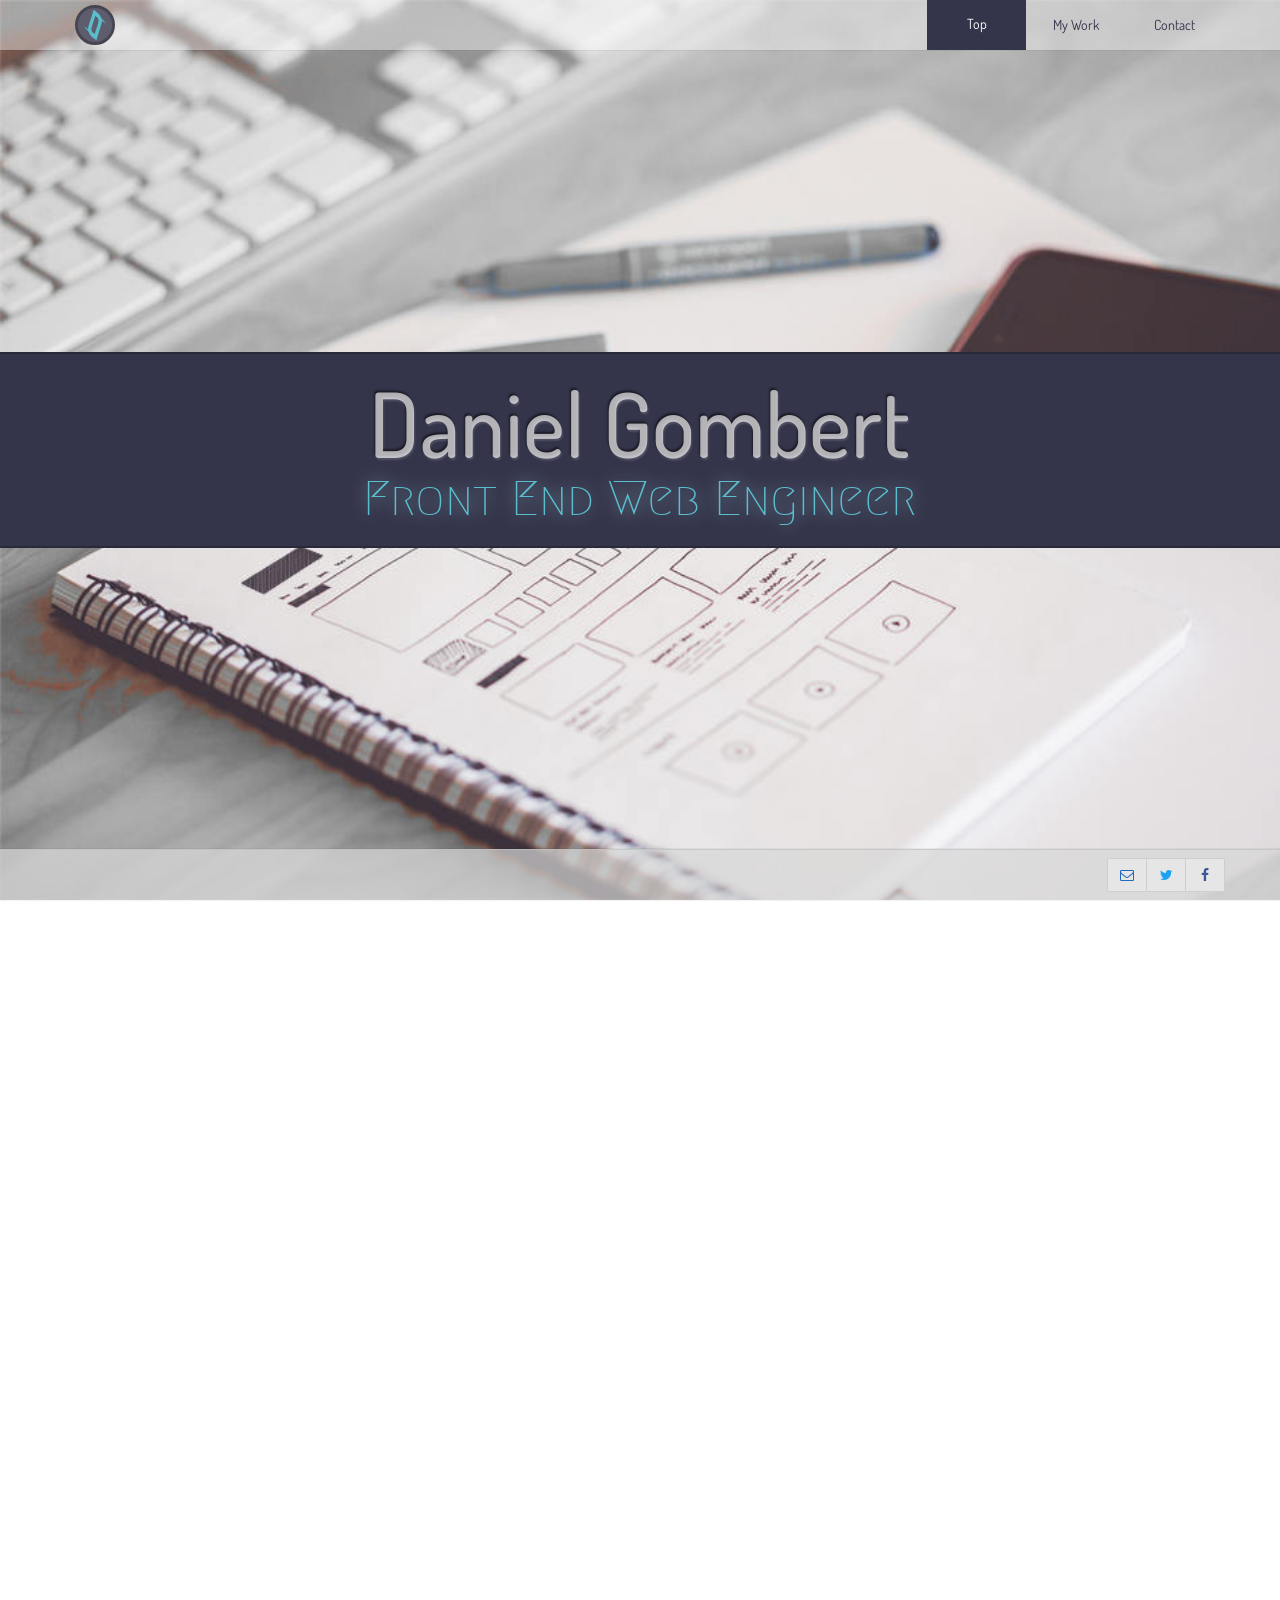
==== commit 93b708ce: "Release 1.0.  Live on dgodesigns.com" ====
--- a/index.html
+++ b/index.html
@@ -12,7 +12,7 @@
 </head>
 <body>
 
-<nav id='fixed-navbar' class='navbar navbar-main navbar-fixed-top'><div class="container"><div class="navbar-header"><a class="navbar-brand" href="/"><img class="svg" alt="dgo-designs-logo" title="DGO Designs" src=" /assets/dgo-no-text.svg"><img class="png" alt="dgo-designs-logo" title="DGO Designs" src=" /assets/dgo-no-text.png"></a><button type="button" class="navbar-toggle collapsed" data-toggle="collapse" data-target="#fullPage-nav" aria-expanded="false"><span class="sr-only">Toggle Menu</span><span class="fa fa-bars"></span></button></div><div class='collapse navbar-collapse' id='fullPage-nav'><ul class="nav navbar-right navbar-nav"><li data-index="0" data-menuanchor="top" class="active"><a href="#top">Top</a><span class="nav-overlay" data-index="0">Top</span></li><li data-index="1" data-menuanchor="projects" class="active-left"><a href="#projects">Projects</a><span class="nav-overlay" data-index="1">Projects</span></li><li data-index="2" data-menuanchor="contact"><a href="#contact">About Me</a><span class="nav-overlay" data-index="2">About Me</span></li></ul></div></nav>
+<nav id='fixed-navbar' class='navbar navbar-main navbar-fixed-top'><div class="container"><div class="navbar-header"><a class="navbar-brand" href="/"><img class="svg" alt="dgo-designs-logo" title="DGO Designs" src=" /assets/dgo-no-text.svg"><img class="png" alt="dgo-designs-logo" title="DGO Designs" src=" /assets/dgo-no-text.png"></a><button type="button" class="navbar-toggle collapsed" data-toggle="collapse" data-target="#fullPage-nav" aria-expanded="false"><span class="sr-only">Toggle Menu</span><span class="fa fa-bars"></span></button></div><div class='collapse navbar-collapse' id='fullPage-nav'><ul class="nav navbar-right navbar-nav"><li data-index="0" data-menuanchor="top" class="success active"><a href="#top">Top</a><span class="nav-overlay" data-index="0">Top</span></li><li data-index="1" data-menuanchor="projects" class="active-left"><a href="#projects">My Work</a><span class="nav-overlay" data-index="1">My Work</span></li><li data-index="2" data-menuanchor="contact"><a href="#contact">Contact</a><span class="nav-overlay" data-index="2">Contact</span></li></ul></div></nav>
 
 
 <!-- index content -->
@@ -30,7 +30,7 @@
 		</div>
 	</section>
 	<section id="section1" class="section projects">
-		<div class="slide active slide-pattern-bg slide-gray">
+		<div class="slide active slide-warning">
 			<div class="greeting-wrap greeting-warning">
 				<div class="col-sm-8 col-sm-offset-2">
 					<h1 class="greeting">
@@ -43,11 +43,11 @@
 		<!-- /= end slide 0 -->
 	
 		<!-- begin project slides /= -->
-			<div class="slide slide-pattern-bg slide-sbt" id="slide-sbt"><div class="slide-inner-wrap clearfix"><article class="col-lg-8  col-lg-offset-2 col-sm-10 col-sm-offset-1 project project-primary"  data-project="sbt"><div class="col-sm-12 col-md-10 col-md-offset-1"><figure class="project-image"><a href="http://www.sbtranslation.com"><img src="/assets/blank.gif" class="lazy"></a></figure></div><div class="col-sm-12 col-md-10 col-md-offset-1"><div class="project-card-text"><div class='project-card-heading'><h3><a href='http://www.sbtranslation.com'>sbtranslation.com :</a></h3></div><div class='project-card-body'><p class='project-card-body-text'>Website and Blog for Russian Translation Specialists, <a href='http://www.sbtranslation.com'  target='_blank'>SBTranslation</a>.</p><div class='project-card-visit-button-wrapper'><div class="site-btn"><a href="http://www.sbtranslation.com" class="btn"><span>Visit The Site</span></a></div></div></div></div></div></article></div></div>
-	<div class="slide slide-pattern-bg slide-morrison" id="slide-morrison"><div class="slide-inner-wrap clearfix"><article class="col-lg-8  col-lg-offset-2 col-sm-10 col-sm-offset-1 project project-success"  data-project="morrison"><div class="col-sm-12 col-md-10 col-md-offset-1"><figure class="project-image"><a href="http://www.morrisonforyou.com"><img src="/assets/blank.gif" class="lazy"></a></figure></div><div class="col-sm-12 col-md-10 col-md-offset-1"><div class="project-card-text"><div class='project-card-heading'><h3><a href='http://www.morrisonforyou.com'>Morrison Property Maintenance</a></h3></div><div class='project-card-body'><p class='project-card-body-text'>Home of Morrison Property Maintenance, <small>INC.</small></p><div class='project-card-visit-button-wrapper'><div class="site-btn"><a href="http://www.morrisonforyou.com" class="btn"><span>Visit The Site</span></a></div></div></div></div></div></article></div></div>
-	<div class="slide slide-pattern-bg slide-aem" id="slide-aem"><div class="slide-inner-wrap clearfix"><article class="col-lg-8  col-lg-offset-2 col-sm-10 col-sm-offset-1 project project-info"  data-project="aem"><div class="col-sm-12 col-md-10 col-md-offset-1"><figure class="project-image"><a href="http://www.aemtools.com"><img src="/assets/blank.gif" class="lazy"></a></figure></div><div class="col-sm-12 col-md-10 col-md-offset-1"><div class="project-card-text"><div class='project-card-heading'><h3><a href='http://www.aemtools.com'>AE Machine Tools</a></h3></div><div class='project-card-body'><p class='project-card-body-text'>Global Website for AE MACHINE TOOLS, INC. USA and WMS GMBH & CO KG.</p><div class='project-card-visit-button-wrapper'><div class="site-btn"><a href="http://www.aemtools.com" class="btn"><span>Visit The Site</span></a></div></div></div></div></div></article></div></div>
-	<div class="slide slide-pattern-bg slide-pht" id="slide-pht"><div class="slide-inner-wrap clearfix"><article class="col-lg-8  col-lg-offset-2 col-sm-10 col-sm-offset-1 project project-warning"  data-project="pht"><div class="col-sm-12 col-md-10 col-md-offset-1"><figure class="project-image"><a href="http://partnersforhealthandtransformation.com"><img src="/assets/blank.gif" class="lazy"></a></figure></div><div class="col-sm-12 col-md-10 col-md-offset-1"><div class="project-card-text"><div class='project-card-heading'><h3><a href='http://partnersforhealthandtransformation.com'>Partners For Health And Transformation</a></h3></div><div class='project-card-body'><p class='project-card-body-text'>The Official Website and Blog for Partners For Health and Transformation, <small>INC.</small></p><div class='project-card-visit-button-wrapper'><div class="site-btn"><a href="http://partnersforhealthandtransformation.com" class="btn"><span>Visit The Site</span></a></div></div></div></div></div></article></div></div>
-	<div class="slide slide-pattern-bg slide-sfarch" id="slide-sfarch"><div class="slide-inner-wrap clearfix"><article class="col-lg-8  col-lg-offset-2 col-sm-10 col-sm-offset-1 project project-danger"  data-project="sfarch"><div class="col-sm-12 col-md-10 col-md-offset-1"><figure class="project-image"><a href="https://appsto.re/us/LUFnV.i"><img src="/assets/blank.gif" class="lazy"></a></figure></div><div class="col-sm-12 col-md-10 col-md-offset-1"><div class="project-card-text"><div class='project-card-heading'><h3><a href='https://appsto.re/us/LUFnV.i'>'SFARCH' Iphone Application</a></h3></div><div class='project-card-body'><p class='project-card-body-text'>The Official iPhone application for <a href='http://www.sfarch.us/'>Sedgewick & Ferweda Architects</a>.  AKA 'SFARCH'.</p><div class='project-card-visit-button-wrapper'><div class="site-btn"><a href="https://appsto.re/us/LUFnV.i" class="btn btn-app-store"><i class='fa fa-apple'></i> <span class='small'>Download on the</span> <span class='big'>App Store</span></a></div></div></div></div></div></article></div></div>
+			<div class="slide slide-sbt slide-primary" id="slide-sbt"><div class="slide-inner-wrap clearfix"><article class="col-lg-8  col-lg-offset-2 col-sm-10 col-sm-offset-1 project project-primary"  data-project="sbt"><div class="col-sm-12 col-md-10 col-md-offset-1"><figure class="project-image"><a href="http://www.sbtranslation.com"><img src="/assets/blank.gif" class="lazy"></a></figure></div><div class="col-sm-12 col-md-10 col-md-offset-1"><div class="project-card-text"><div class='project-card-heading'><h3><a href='http://www.sbtranslation.com'>sbtranslation.com :</a></h3></div><div class='project-card-body'><p class='project-card-body-text'>Website and Blog for Russian Translation Specialists, <a href='http://www.sbtranslation.com'  target='_blank'>SBTranslation</a>.</p><div class='project-card-visit-button-wrapper'><div class="site-btn"><a href="http://www.sbtranslation.com" class="btn-xs btn btn-site"><span>Visit The Site</span></a></div></div></div></div></div></article></div></div>
+	<div class="slide slide-morrison slide-success" id="slide-morrison"><div class="slide-inner-wrap clearfix"><article class="col-lg-8  col-lg-offset-2 col-sm-10 col-sm-offset-1 project project-success"  data-project="morrison"><div class="col-sm-12 col-md-10 col-md-offset-1"><figure class="project-image"><a href="http://www.morrisonforyou.com"><img src="/assets/blank.gif" class="lazy"></a></figure></div><div class="col-sm-12 col-md-10 col-md-offset-1"><div class="project-card-text"><div class='project-card-heading'><h3><a href='http://www.morrisonforyou.com'>Morrison Property Maintenance</a></h3></div><div class='project-card-body'><p class='project-card-body-text'>Home of Morrison Property Maintenance, <small>INC.</small></p><div class='project-card-visit-button-wrapper'><div class="site-btn"><a href="http://www.morrisonforyou.com" class="btn-xs btn btn-site"><span>Visit The Site</span></a></div></div></div></div></div></article></div></div>
+	<div class="slide slide-aem slide-info" id="slide-aem"><div class="slide-inner-wrap clearfix"><article class="col-lg-8  col-lg-offset-2 col-sm-10 col-sm-offset-1 project project-info"  data-project="aem"><div class="col-sm-12 col-md-10 col-md-offset-1"><figure class="project-image"><a href="http://www.aemtools.com"><img src="/assets/blank.gif" class="lazy"></a></figure></div><div class="col-sm-12 col-md-10 col-md-offset-1"><div class="project-card-text"><div class='project-card-heading'><h3><a href='http://www.aemtools.com'>AE Machine Tools</a></h3></div><div class='project-card-body'><p class='project-card-body-text'>Global Website for AE MACHINE TOOLS, INC. USA and WMS GMBH & CO KG.</p><div class='project-card-visit-button-wrapper'><div class="site-btn"><a href="http://www.aemtools.com" class="btn-xs btn btn-site"><span>Visit The Site</span></a></div></div></div></div></div></article></div></div>
+	<div class="slide slide-pht slide-danger" id="slide-pht"><div class="slide-inner-wrap clearfix"><article class="col-lg-8  col-lg-offset-2 col-sm-10 col-sm-offset-1 project project-danger"  data-project="pht"><div class="col-sm-12 col-md-10 col-md-offset-1"><figure class="project-image"><a href="http://partnersforhealthandtransformation.com"><img src="/assets/blank.gif" class="lazy"></a></figure></div><div class="col-sm-12 col-md-10 col-md-offset-1"><div class="project-card-text"><div class='project-card-heading'><h3><a href='http://partnersforhealthandtransformation.com'>Partners For Health And Transformation</a></h3></div><div class='project-card-body'><p class='project-card-body-text'>The Official Website and Blog for Partners For Health and Transformation, <small>INC.</small></p><div class='project-card-visit-button-wrapper'><div class="site-btn"><a href="http://partnersforhealthandtransformation.com" class="btn-xs btn btn-site"><span>Visit The Site</span></a></div></div></div></div></div></article></div></div>
+	<div class="slide slide-sfarch slide-warning" id="slide-sfarch"><div class="slide-inner-wrap clearfix"><article class="col-lg-8  col-lg-offset-2 col-sm-10 col-sm-offset-1 project project-warning"  data-project="sfarch"><div class="col-sm-12 col-md-10 col-md-offset-1"><figure class="project-image"><a href="https://appsto.re/us/LUFnV.i"><img src="/assets/blank.gif" class="lazy"></a></figure></div><div class="col-sm-12 col-md-10 col-md-offset-1"><div class="project-card-text"><div class='project-card-heading'><h3><a href='https://appsto.re/us/LUFnV.i'>'SFARCH' Iphone Application</a></h3></div><div class='project-card-body'><p class='project-card-body-text'>The Official iPhone application for <a href='http://www.sfarch.us/'>Sedgewick & Ferweda Architects</a>.  AKA 'SFARCH'.</p><div class='project-card-visit-button-wrapper'><div class="site-btn"><a href="https://appsto.re/us/LUFnV.i" class="btn-xs btn btn-app-store"><i class='fa fa-apple'></i> <span class='small'>Download on the</span> <span class='big'>App Store</span></a></div></div></div></div></div></article></div></div>
 	
 		<!-- /= end project slides -->
 	</section>
@@ -58,14 +58,23 @@
 					<span class="name">Talk with me!</span>
 					<span class="title"><div><a class='email'></a></div></span>
 				</h1>
+			</div>
+		</div>
+		<div class="clearfix">
+			<div class="col-sm-8 col-sm-offset-2">
 				<div class="section-content">
-	
+					<div class='panel'><div class='panel-body'><p>I am a developer with eight years experience in front and back-end design.  I have worked with many different tools and languages.  My resume is available for <a class='mk-view' href='assets/cv.compressed.pdf' title='C.V.' target='_blank'>viewing</a> or for <a class='mk-print' href='assets/cv-print.compressed.pdf' title='C.V. Printable' target='_blank'>printing</a></p><p>I work with the intention of mastering the famous maxim of Steve Jobs:</p><blockquote>Design is how it works</blockquote></p></div></div>
 				</div>
 			</div>
 		</div>
 	</section>
 	</div>
 </div>
+<div class="load-wrap">
+	<div class="loader">
+	</div>
+</div>
+
 <nav id="fixed-bottom-navbar" class="navbar navbar-secondary navbar-fixed-bottom">
   <div class="container">
   	<div class="navbar-right" role="contact">
@@ -107,6 +116,5 @@
 <script src="assets/vendor.min.js"></script>
 <script src="assets/main.min.js"></script>
 
-
 </body>
 </html>
--- a/assets/main.min.css
+++ b/assets/main.min.css
@@ -1 +1 @@
-.navbar-main,.navbar-secondary{box-shadow:0 0 1px rgba(19,23,27,.3)}.greeting-wrap:after,.project-card-visit-button-wrapper:after{clear:both}#fullpage,.fp-next.opaque:before,.fp-next:before,.fp-prev.opaque:before,.fp-prev:before,.translucent{opacity:0}body{background:0 0}navbar{-webkit-transition:opacity .7s ease;transition:opacity .7s ease}.navbar-main{background-color:rgba(255,255,255,.4);border-color:rgba(224,220,219,.45)}.navbar-main .navbar-brand{color:#595b5a}.navbar-main .navbar-brand:focus,.navbar-main .navbar-brand:hover{color:#29293b;background-color:transparent}.navbar-main .navbar-text{color:#595b5a}.navbar-main .navbar-nav>li>a{color:#34344A}.navbar-main .navbar-nav>li>a:focus,.navbar-main .navbar-nav>li>a:hover{color:#29293b;background-color:transparent}.navbar-main .navbar-nav>.active>a,.navbar-main .navbar-nav>.active>a:focus,.navbar-main .navbar-nav>.active>a:hover{background-color:transparent;color:#fff}.navbar-main .navbar-nav>.disabled>a,.navbar-main .navbar-nav>.disabled>a:focus,.navbar-main .navbar-nav>.disabled>a:hover{background-color:transparent;color:#aaa}.navbar-main .navbar-toggle{border-color:transparent}.navbar-main .navbar-toggle:focus,.navbar-main .navbar-toggle:hover{background-color:rgba(255,255,255,.3)}.navbar-main .navbar-toggle .icon-bar{background-color:transparent}.navbar-main .navbar-collapse,.navbar-main .navbar-form{border-color:rgba(237,237,237,.4)}.navbar-main .navbar-nav>.open>a,.navbar-main .navbar-nav>.open>a:focus,.navbar-main .navbar-nav>.open>a:hover{background-color:transparent;color:#fff}@media (max-width:768px){.navbar-main .navbar-nav .open .dropdown-menu>.dropdown-header{border-color:rgba(224,220,219,.45)}.navbar-main .navbar-nav .open .dropdown-menu .divider{background-color:rgba(224,220,219,.45)}.navbar-main .navbar-nav .open .dropdown-menu>li>a{color:#34344A}.navbar-main .navbar-nav .open .dropdown-menu>li>a:focus,.navbar-main .navbar-nav .open .dropdown-menu>li>a:hover{color:#29293b;background-color:transparent}.navbar-main .navbar-nav .open .dropdown-menu>.active>a,.navbar-main .navbar-nav .open .dropdown-menu>.active>a:focus,.navbar-main .navbar-nav .open .dropdown-menu>.active>a:hover{color:#fff;background-color:transparent}.navbar-main .navbar-nav .open .dropdown-menu>.disabled>a,.navbar-main .navbar-nav .open .dropdown-menu>.disabled>a:focus,.navbar-main .navbar-nav .open .dropdown-menu>.disabled>a:hover{color:#aaa;background-color:transparent}}.navbar-main .navbar-link{color:#34344A}.navbar-main .navbar-link:hover{color:#29293b}.navbar-main .btn-link{color:#34344A}.navbar-main .btn-link:focus,.navbar-main .btn-link:hover{color:#29293b}.navbar-main .btn-link[disabled]:focus,.navbar-main .btn-link[disabled]:hover,fieldset[disabled] .navbar-main .btn-link:focus,fieldset[disabled] .navbar-main .btn-link:hover{color:#aaa}.navbar-main .dropdown-menu>.active>a,.navbar-main .dropdown-menu>.active>a:focus,.navbar-main .dropdown-menu>.active>a:hover{background-color:rgba(255,255,255,.4);color:#fff!important}@media (max-width:768px){.navbar-main .dropdown-menu>li>a{color:#fff!important}}.navbar-secondary{background-color:rgba(216,216,216,.7);border-color:rgba(191,191,191,.7)}.navbar-secondary .navbar-brand{color:#2168c1}.navbar-secondary .navbar-brand:focus,.navbar-secondary .navbar-brand:hover{color:#1f62b6;background-color:rgba(255,255,255,.3)}.navbar-secondary .navbar-nav>li>a,.navbar-secondary .navbar-text{color:#2168c1}.navbar-secondary .navbar-nav>li>a:focus,.navbar-secondary .navbar-nav>li>a:hover{color:#1f62b6;background-color:rgba(255,255,255,.3)}.navbar-secondary .navbar-nav>.active>a,.navbar-secondary .navbar-nav>.active>a:focus,.navbar-secondary .navbar-nav>.active>a:hover{background-color:rgba(255,255,255,.405);color:#1d5cab}.navbar-secondary .navbar-nav>.disabled>a,.navbar-secondary .navbar-nav>.disabled>a:focus,.navbar-secondary .navbar-nav>.disabled>a:hover{background-color:transparent;color:#aaa}.navbar-secondary .navbar-toggle{border-color:transparent}.navbar-secondary .navbar-toggle:focus,.navbar-secondary .navbar-toggle:hover{background-color:rgba(255,255,255,.3)}.navbar-secondary .navbar-toggle .icon-bar{background-color:transparent}.navbar-secondary .navbar-collapse,.navbar-secondary .navbar-form{border-color:rgba(198,198,198,.7)}.navbar-secondary .navbar-nav>.open>a,.navbar-secondary .navbar-nav>.open>a:focus,.navbar-secondary .navbar-nav>.open>a:hover{background-color:rgba(255,255,255,.405);color:#1d5cab}@media (max-width:768px){.navbar-secondary .navbar-nav .open .dropdown-menu>.dropdown-header{border-color:rgba(191,191,191,.7)}.navbar-secondary .navbar-nav .open .dropdown-menu .divider{background-color:rgba(191,191,191,.7)}.navbar-secondary .navbar-nav .open .dropdown-menu>li>a{color:#2168c1}.navbar-secondary .navbar-nav .open .dropdown-menu>li>a:focus,.navbar-secondary .navbar-nav .open .dropdown-menu>li>a:hover{color:#1f62b6;background-color:rgba(255,255,255,.3)}.navbar-secondary .navbar-nav .open .dropdown-menu>.active>a,.navbar-secondary .navbar-nav .open .dropdown-menu>.active>a:focus,.navbar-secondary .navbar-nav .open .dropdown-menu>.active>a:hover{color:#1d5cab;background-color:rgba(255,255,255,.405)}.navbar-secondary .navbar-nav .open .dropdown-menu>.disabled>a,.navbar-secondary .navbar-nav .open .dropdown-menu>.disabled>a:focus,.navbar-secondary .navbar-nav .open .dropdown-menu>.disabled>a:hover{color:#aaa;background-color:transparent}}.navbar-secondary .navbar-link{color:#2168c1}.navbar-secondary .navbar-link:hover{color:#1f62b6}.navbar-secondary .btn-link{color:#2168c1}.navbar-secondary .btn-link:focus,.navbar-secondary .btn-link:hover{color:#1f62b6}.navbar-secondary .btn-link[disabled]:focus,.navbar-secondary .btn-link[disabled]:hover,fieldset[disabled] .navbar-secondary .btn-link:focus,fieldset[disabled] .navbar-secondary .btn-link:hover{color:#aaa}.navbar-secondary .dropdown-menu>.active>a,.navbar-secondary .dropdown-menu>.active>a:focus,.navbar-secondary .dropdown-menu>.active>a:hover{background-color:rgba(216,216,216,.7);color:#fff!important}@media (max-width:768px){.navbar-secondary .dropdown-menu>li>a{color:#fff!important}}.navbar-toggle{margin-top:5px;margin-bottom:5px}.navbar-brand{padding-top:0;padding-bottom:0;height:50px}.navbar-brand img{width:40px;height:40px;margin:5px}.navbar-main .navbar-nav>.active.warning>a,.navbar-main .navbar-nav>.active.warning>a:focus,.navbar-main .navbar-nav>.active.warning>a:hover{background-color:#CC5A71}@media (min-width:768px){.navbar-main .navbar-nav>.active.warning>a,.navbar-main .navbar-nav>.active.warning>a:focus,.navbar-main .navbar-nav>.active.warning>a:hover{background-color:transparent;border-bottom:none}}.navbar-main .navbar-nav>.active.warning>a+.nav-overlay,.navbar-main .navbar-nav>.active.warning>a:focus+.nav-overlay,.navbar-main .navbar-nav>.active.warning>a:hover+.nav-overlay{background-color:#CC5A71;-webkit-transition:background-color .7s ease,-webkit-transform .7s ease;transition:background-color .7s ease,-webkit-transform .7s ease;transition:transform .7s ease,background-color .7s ease;transition:transform .7s ease,background-color .7s ease,-webkit-transform .7s ease;color:#fff}.navbar-main .navbar-nav>.warning .nav-overlay{background-color:#CC5A71}.navbar-main .navbar-nav>.active.success>a,.navbar-main .navbar-nav>.active.success>a:focus,.navbar-main .navbar-nav>.active.success>a:hover{background-color:#34344A}@media (min-width:768px){.navbar-main .navbar-nav>.active.success>a,.navbar-main .navbar-nav>.active.success>a:focus,.navbar-main .navbar-nav>.active.success>a:hover{background-color:transparent;border-bottom:none}}.navbar-main .navbar-nav>.active.success>a+.nav-overlay,.navbar-main .navbar-nav>.active.success>a:focus+.nav-overlay,.navbar-main .navbar-nav>.active.success>a:hover+.nav-overlay{background-color:#34344A;-webkit-transition:background-color .7s ease,-webkit-transform .7s ease;transition:background-color .7s ease,-webkit-transform .7s ease;transition:transform .7s ease,background-color .7s ease;transition:transform .7s ease,background-color .7s ease,-webkit-transform .7s ease;color:#fff}.navbar-main .navbar-nav>.success .nav-overlay{background-color:#34344A}.navbar-main .navbar-nav>.active.danger>a,.navbar-main .navbar-nav>.active.danger>a:focus,.navbar-main .navbar-nav>.active.danger>a:hover{background-color:#5bbecd}@media (min-width:768px){.navbar-main .navbar-nav>.active.danger>a,.navbar-main .navbar-nav>.active.danger>a:focus,.navbar-main .navbar-nav>.active.danger>a:hover{background-color:transparent;border-bottom:none}}.navbar-main .navbar-nav>.active.danger>a+.nav-overlay,.navbar-main .navbar-nav>.active.danger>a:focus+.nav-overlay,.navbar-main .navbar-nav>.active.danger>a:hover+.nav-overlay{background-color:#5bbecd;-webkit-transition:background-color .7s ease,-webkit-transform .7s ease;transition:background-color .7s ease,-webkit-transform .7s ease;transition:transform .7s ease,background-color .7s ease;transition:transform .7s ease,background-color .7s ease,-webkit-transform .7s ease;color:#fff}.navbar-main .navbar-nav>.danger .nav-overlay{background-color:#5bbecd}.nav-overlay{display:none}.ratio-1-1,.ratio-16-9,.ratio-4-3,.ratio-square{display:block;overflow:hidden}@media (min-width:768px){.nav-overlay{will-change:transform;display:block;-webkit-backface-visibility:hidden;backface-visibility:hidden;line-height:52px;-webkit-transform-style:flat;transform-style:flat;-webkit-transition:background-color .7s ease,-webkit-transform .7s ease;transition:background-color .7s ease,-webkit-transform .7s ease;transition:transform .7s ease,background-color .7s ease;transition:transform .7s ease,background-color .7s ease,-webkit-transform .7s ease}.navbar-main .navbar-nav{width:298px}.navbar-main .navbar-nav>li{width:99px;overflow:hidden;max-height:50px;text-align:center}.navbar-nav li[data-index="0"] .nav-overlay{-webkit-transform-origin:right;transform-origin:right;-webkit-transform:translate3d(100px,-100%,100px);transform:translate3d(100px,-100%,100px)}}.ratio-1-1>img,.ratio-16-9>img,.ratio-4-3>img,.ratio-square>img{width:100%;border:0;left:0;top:0;bottom:0}@media (min-width:768px){.navbar-nav li[data-index="0"].active .nav-overlay,.navbar-nav li[data-index="1"].active .nav-overlay{-webkit-transform:translate3d(0,-100%,100px);transform:translate3d(0,-100%,100px)}.navbar-nav li[data-index="1"].active-left .nav-overlay{-webkit-transform-origin:left;transform-origin:left;-webkit-transform:translate3d(-100px,-100%,100px);transform:translate3d(-100px,-100%,100px);background-color:#34344A}.navbar-nav li[data-index="1"].active-right .nav-overlay{-webkit-transform-origin:right;transform-origin:right;-webkit-transform:translate3d(100px,-100%,100px);transform:translate3d(100px,-100%,100px);background-color:#5bbecd}.navbar-nav li[data-index="2"] .nav-overlay{-webkit-transform-origin:left;transform-origin:left;-webkit-transform:translate3d(-100px,-100%,100px);transform:translate3d(-100px,-100%,100px)}.navbar-nav li[data-index="2"].active .nav-overlay{-webkit-transform:translate3d(0,-100%,100px);transform:translate3d(0,-100%,100px)}}.navbar-fixed-top{border-width:0}#section1,#section2{background-image:url(/assets/pattern-bg.png)}#section0{background-image:url(/assets/section-top-bg.jpg);background-size:cover}.ratio-16-9{padding-bottom:56.25%;position:relative;height:0}.ratio-16-9>img{position:absolute;height:100%}.ratio-4-3{padding-bottom:75%;position:relative;height:0}.ratio-4-3>img{position:absolute;height:100%}.ratio-1-1,.ratio-square{padding-bottom:100%;position:relative;height:0}.ratio-1-1>img,.ratio-square>img{position:absolute;height:100%}.contact-paragraph,.modal{font-family:Roboto;font-weight:500}.cssvwunit .greeting{font-size:10.5vw}@media (min-width:768px) and (max-width:1199px){.cssvwunit .greeting{font-size:8.5vw}}@media (min-width:1200px){.cssvwunit .greeting{font-size:7vw}}@media (min-width:1500px){.cssvwunit .greeting{font-size:5.5vw}}.cssvwunit .greeting .title{font-size:65%}@media (min-width:1200px){.cssvwunit .greeting .title{font-size:55%}}@media (min-width:1500px){.cssvwunit .greeting .title{font-size:45%}}img.svg{display:none}.svg img.svg{display:block}.svg .png{display:none}.modal-body h4{margin-top:0}.greeting-wrap{border-style:solid;border-width:2px 0;padding-bottom:10px}.greeting-wrap:after,.greeting-wrap:before{content:" ";display:table}.greeting-primary{background-color:#2168c1;border-color:#1d5cab}.greeting-primary .name{color:#CC5A71}.greeting-primary .title{color:#fff;text-shadow:0 0 18px rgba(255,255,255,.8)}.greeting-success{background-color:#34344A;border-color:#29293b}.greeting-success .name{color:rgba(255,255,255,.65)}.greeting-success .title{color:#5bbecd;text-shadow:0 0 18px rgba(182,234,241,.8)}.greeting-danger .title,.greeting-info .title,.greeting-warning .title{text-shadow:0 0 18px rgba(255,255,255,.8)}.greeting-info{background-color:#80475E;border-color:#703e52}.greeting-info .name{color:#000}.greeting-info .title{color:#fff}.greeting-warning{background-color:#CC5A71;border-color:#c64760}.greeting-warning .name{color:#34344A}.greeting-warning .title{color:rgba(255,255,255,.5)}.greeting-danger{background-color:#5bbecd;border-color:#47b6c7}.greeting-danger .name{color:#4a3b40}.greeting-danger .title{color:#fff}.name,.title{display:block;text-align:center;margin:0 auto}.btn-app-store{background:#0d0d0d;border:1px solid #000;border-radius:3px;color:#fff;height:35px;padding-left:35px;padding-right:5px;padding-top:7.5px;position:relative}.btn-app-store:active,.btn-app-store:focus,.btn-app-store:hover{background:#000;color:#fff}.btn-email.active,.btn-email:active,.btn-facebook.active,.btn-facebook:active,.btn-twitter.active,.btn-twitter:active,.open>.dropdown-toggle.btn-email,.open>.dropdown-toggle.btn-facebook,.open>.dropdown-toggle.btn-twitter{background-image:none}.btn-app-store i{font-size:20px;left:10px;margin-top:-2px;position:absolute}.btn-app-store .small{display:block;font-size:10px;line-height:10px;margin-top:-4px}.btn-app-store .big{display:block;font-size:14px;line-height:14px;text-align:justify}.btn-toolbar .btn.navbar-btn{border-radius:1px}.btn-toolbar .btn .fa{width:14px}.btn-email{color:#2168c1;background-color:#e6e6e6;border-color:#cecece}.btn-email.active,.btn-email.active.focus,.btn-email.active:focus,.btn-email.active:hover,.btn-email.focus,.btn-email:active,.btn-email:active.focus,.btn-email:active:focus,.btn-email:active:hover,.btn-email:focus,.btn-email:hover,.open>.dropdown-toggle.btn-email,.open>.dropdown-toggle.btn-email.focus,.open>.dropdown-toggle.btn-email:focus,.open>.dropdown-toggle.btn-email:hover{color:#2168c1;background-color:#dadada;border-color:#bdbdbd}.btn-email.disabled.focus,.btn-email.disabled:focus,.btn-email.disabled:hover,.btn-email[disabled].focus,.btn-email[disabled]:focus,.btn-email[disabled]:hover,fieldset[disabled] .btn-email.focus,fieldset[disabled] .btn-email:focus,fieldset[disabled] .btn-email:hover{background-color:#e6e6e6;border-color:#cecece}.btn-email .badge{color:#e6e6e6;background-color:#2168c1}.btn-facebook{color:#3b5998;background-color:#e6e6e6;border-color:#cecece}.btn-facebook.active,.btn-facebook.active.focus,.btn-facebook.active:focus,.btn-facebook.active:hover,.btn-facebook.focus,.btn-facebook:active,.btn-facebook:active.focus,.btn-facebook:active:focus,.btn-facebook:active:hover,.btn-facebook:focus,.btn-facebook:hover,.open>.dropdown-toggle.btn-facebook,.open>.dropdown-toggle.btn-facebook.focus,.open>.dropdown-toggle.btn-facebook:focus,.open>.dropdown-toggle.btn-facebook:hover{color:#3b5998;background-color:#dadada;border-color:#bdbdbd}.btn-facebook.disabled.focus,.btn-facebook.disabled:focus,.btn-facebook.disabled:hover,.btn-facebook[disabled].focus,.btn-facebook[disabled]:focus,.btn-facebook[disabled]:hover,fieldset[disabled] .btn-facebook.focus,fieldset[disabled] .btn-facebook:focus,fieldset[disabled] .btn-facebook:hover{background-color:#e6e6e6;border-color:#cecece}.btn-facebook .badge{color:#e6e6e6;background-color:#3b5998}.btn-twitter{color:#1da1f2;background-color:#e6e6e6;border-color:#cecece}.btn-twitter.active,.btn-twitter.active.focus,.btn-twitter.active:focus,.btn-twitter.active:hover,.btn-twitter.focus,.btn-twitter:active,.btn-twitter:active.focus,.btn-twitter:active:focus,.btn-twitter:active:hover,.btn-twitter:focus,.btn-twitter:hover,.open>.dropdown-toggle.btn-twitter,.open>.dropdown-toggle.btn-twitter.focus,.open>.dropdown-toggle.btn-twitter:focus,.open>.dropdown-toggle.btn-twitter:hover{color:#1da1f2;background-color:#dadada;border-color:#bdbdbd}.btn-twitter.disabled.focus,.btn-twitter.disabled:focus,.btn-twitter.disabled:hover,.btn-twitter[disabled].focus,.btn-twitter[disabled]:focus,.btn-twitter[disabled]:hover,fieldset[disabled] .btn-twitter.focus,fieldset[disabled] .btn-twitter:focus,fieldset[disabled] .btn-twitter:hover{background-color:#e6e6e6;border-color:#cecece}.btn-twitter .badge{color:#e6e6e6;background-color:#1da1f2}.email a:before,.inline-email a:before{content:attr(data-user);margin-left:10px}.email a:after,.inline-email a:after{content:attr(data-domain) attr(data-suffix)}.project-card-text,.project-image{border-radius:3px;overflow:hidden;box-shadow:0 0 11px rgba(0,0,0,.2)}.project-image{padding:0}.project-card-text{background-color:#fff;padding:0 15px 5px}.project-card-heading{margin:5px 0;border-bottom:1px solid #dedede}.project-card-heading>h3{margin:0;padding:5px 0}.project-image img{opacity:0;-webkit-transition:opacity .5s ease-in;transition:opacity .5s ease-in}.slide-gray{background:-webkit-linear-gradient(left,#fff0f0 40%,#dbf7ff);background:linear-gradient(90deg,#fff0f0 40%,#dbf7ff)}.slide-gray.slide-pattern-bg{background:url(/assets/pattern-bg.png),-webkit-linear-gradient(left,#fff0f0 40%,#dbf7ff);background:url(/assets/pattern-bg.png),linear-gradient(90deg,#fff0f0 40%,#dbf7ff)}.slide-primary{background:-webkit-linear-gradient(left,#dbf7ff 40%,#e4f7f5);background:linear-gradient(90deg,#dbf7ff 40%,#e4f7f5)}.slide-primary.slide-pattern-bg{background:url(/assets/pattern-bg.png),-webkit-linear-gradient(left,#dbf7ff 40%,#e4f7f5);background:url(/assets/pattern-bg.png),linear-gradient(90deg,#dbf7ff 40%,#e4f7f5)}.slide-success{background:-webkit-linear-gradient(left,#e4f7f5 40%,#edf7eb);background:linear-gradient(90deg,#e4f7f5 40%,#edf7eb)}.slide-success.slide-pattern-bg{background:url(/assets/pattern-bg.png),-webkit-linear-gradient(left,#e4f7f5 40%,#edf7eb);background:url(/assets/pattern-bg.png),linear-gradient(90deg,#e4f7f5 40%,#edf7eb)}.slide-info{background:-webkit-linear-gradient(left,#edf7eb 40%,#f6f7e0);background:linear-gradient(90deg,#edf7eb 40%,#f6f7e0)}.slide-info.slide-pattern-bg{background:url(/assets/pattern-bg.png),-webkit-linear-gradient(left,#edf7eb 40%,#f6f7e0);background:url(/assets/pattern-bg.png),linear-gradient(90deg,#edf7eb 40%,#f6f7e0)}.slide-warning{background:-webkit-linear-gradient(left,#f6f7e0 40%,#fff7d6);background:linear-gradient(90deg,#f6f7e0 40%,#fff7d6)}.slide-warning.slide-pattern-bg{background:url(/assets/pattern-bg.png),-webkit-linear-gradient(left,#f6f7e0 40%,#fff7d6);background:url(/assets/pattern-bg.png),linear-gradient(90deg,#f6f7e0 40%,#fff7d6)}.slide-danger{background:-webkit-linear-gradient(left,#fff7d6 40%,#f9ffd6);background:linear-gradient(90deg,#fff7d6 40%,#f9ffd6)}.slide-danger.slide-pattern-bg{background:url(/assets/pattern-bg.png),-webkit-linear-gradient(left,#fff7d6 40%,#f9ffd6);background:url(/assets/pattern-bg.png),linear-gradient(90deg,#fff7d6 40%,#f9ffd6)}.slide-pattern-bg{background-repeat:repeat}.site-url{border:0;display:block;margin-bottom:3px;padding:3px 5px}.project-image a{padding-bottom:100%;position:relative;display:block;height:0;overflow:hidden}.project-image a>img{position:absolute;top:0;bottom:0;width:100%;height:100%;border:0;left:0}.project-card-body-text{font-size:14px;color:#595b5a}@media (min-width:768px){.project-image a{padding-bottom:56.25%;position:relative;display:block;height:0;overflow:hidden}.project-image a>img{position:absolute;top:0;bottom:0;width:100%;height:100%;border:0;left:0}.project-card-text{margin-top:0}.fp-next.opaque:before,.fp-next:before,.fp-prev.opaque:before,.fp-prev:before{opacity:1}}.project-card-text{margin-top:10px}.project-card-visit-button-wrapper:after,.project-card-visit-button-wrapper:before{content:" ";display:table}.project-card-text>a:first-child{overflow:hidden;text-overflow:ellipsis;white-space:pre}.project-card-text .site-btn{margin-top:5px}.projects .title{cursor:pointer}.projects .title,.top .title{font-family:Megrim,Dosis,HelveticaNeue-Light,"Helvetica Neue Light",HelveticaNeue,Helvetica,Arial,sans-serif}.greeting-success .name{text-shadow:-1px -2px 2px rgba(0,0,0,.5),1px 2px 2px rgba(255,255,255,.15)}.greeting-danger .name{text-shadow:0 -1px 1px rgba(0,0,0,.75),1px 2px 2px rgba(255,255,255,.15)}.greeting-warning .name{text-shadow:-1px -2px 2px rgba(0,0,0,.125),1px 2px 2px rgba(255,255,255,.205)}.greeting-wrap{-webkit-transition:-webkit-transform .7s ease;transition:-webkit-transform .7s ease;transition:transform .7s ease;transition:transform .7s ease,-webkit-transform .7s ease}.projects .greeting-wrap{-webkit-transform:translate3d(-25%,0,0);transform:translate3d(-25%,0,0)}.projects.active .greeting-wrap{-webkit-transform:translate3d(0,0,0);transform:translate3d(0,0,0)}#section2 .title a{color:#fff;cursor:hand;cursor:pointer}.fp-next,.fp-next.opaque,.fp-prev,.fp-prev.opaque{font-size:4vw}.no-cssvwunit .fp-next.opaque,.no-cssvwunit .fp-prev,.no-cssvwunit .fp-prev.fp-opaque .no-cssvwunit .fp-next{font-size:40px}.no-cssvwunit .fp-controlArrow.fp-prev{left:35px}.fp-controlArrow.fp-next{right:3.5vw}.no-cssvwunit .fp-controlArrow.fp-next{right:35px}@media (min-width:1200px){.no-cssvwunit .fp-next.opaque,.no-cssvwunit .fp-prev,.no-cssvwunit .fp-prev.fp-opaque .no-cssvwunit .fp-next{font-size:50px}.no-cssvwunit .fp-controlArrow.fp-prev{left:45px}.no-cssvwunit .fp-controlArrow.fp-next{right:45px}}.fp-next:before,.fp-prev:before{display:block;height:4vw;width:4vw;line-height:4vw;margin-top:-2vw;text-shadow:0 1px 1px rgba(255,255,255,.2),0 -2px 1px rgba(0,0,0,.2);margin-left:-2vw}+.navbar-main,.navbar-secondary{box-shadow:0 0 1px rgba(19,23,27,.3)}.greeting-wrap:after,.project-card-visit-button-wrapper:after{clear:both}#fullpage,.fp-next.opaque:before,.fp-next:before,.fp-prev.opaque:before,.fp-prev:before,.translucent{opacity:0}body{background:0 0}navbar{-webkit-transition:opacity .7s ease;transition:opacity .7s ease}.navbar-main{background-color:rgba(255,255,255,.4);border-color:rgba(224,220,219,.45)}.navbar-main .navbar-brand{color:#595b5a}.navbar-main .navbar-brand:focus,.navbar-main .navbar-brand:hover{color:#29293b;background-color:transparent}.navbar-main .navbar-text{color:#595b5a}.navbar-main .navbar-nav>li>a{color:#34344A}.navbar-main .navbar-nav>li>a:focus,.navbar-main .navbar-nav>li>a:hover{color:#29293b;background-color:transparent}.navbar-main .navbar-nav>.active>a,.navbar-main .navbar-nav>.active>a:focus,.navbar-main .navbar-nav>.active>a:hover{background-color:transparent;color:#fff}.navbar-main .navbar-nav>.disabled>a,.navbar-main .navbar-nav>.disabled>a:focus,.navbar-main .navbar-nav>.disabled>a:hover{background-color:transparent;color:#aaa}.navbar-main .navbar-toggle{border-color:transparent}.navbar-main .navbar-toggle:focus,.navbar-main .navbar-toggle:hover{background-color:rgba(255,255,255,.3)}.navbar-main .navbar-toggle .icon-bar{background-color:transparent}.navbar-main .navbar-collapse,.navbar-main .navbar-form{border-color:rgba(237,237,237,.4)}.navbar-main .navbar-nav>.open>a,.navbar-main .navbar-nav>.open>a:focus,.navbar-main .navbar-nav>.open>a:hover{background-color:transparent;color:#fff}@media (max-width:768px){.navbar-main .navbar-nav .open .dropdown-menu>.dropdown-header{border-color:rgba(224,220,219,.45)}.navbar-main .navbar-nav .open .dropdown-menu .divider{background-color:rgba(224,220,219,.45)}.navbar-main .navbar-nav .open .dropdown-menu>li>a{color:#34344A}.navbar-main .navbar-nav .open .dropdown-menu>li>a:focus,.navbar-main .navbar-nav .open .dropdown-menu>li>a:hover{color:#29293b;background-color:transparent}.navbar-main .navbar-nav .open .dropdown-menu>.active>a,.navbar-main .navbar-nav .open .dropdown-menu>.active>a:focus,.navbar-main .navbar-nav .open .dropdown-menu>.active>a:hover{color:#fff;background-color:transparent}.navbar-main .navbar-nav .open .dropdown-menu>.disabled>a,.navbar-main .navbar-nav .open .dropdown-menu>.disabled>a:focus,.navbar-main .navbar-nav .open .dropdown-menu>.disabled>a:hover{color:#aaa;background-color:transparent}}.navbar-main .navbar-link{color:#34344A}.navbar-main .navbar-link:hover{color:#29293b}.navbar-main .btn-link{color:#34344A}.navbar-main .btn-link:focus,.navbar-main .btn-link:hover{color:#29293b}.navbar-main .btn-link[disabled]:focus,.navbar-main .btn-link[disabled]:hover,fieldset[disabled] .navbar-main .btn-link:focus,fieldset[disabled] .navbar-main .btn-link:hover{color:#aaa}.navbar-main .dropdown-menu>.active>a,.navbar-main .dropdown-menu>.active>a:focus,.navbar-main .dropdown-menu>.active>a:hover{background-color:rgba(255,255,255,.4);color:#fff!important}@media (max-width:768px){.navbar-main .dropdown-menu>li>a{color:#fff!important}}.navbar-secondary{background-color:rgba(216,216,216,.7);border-color:rgba(191,191,191,.7)}.navbar-secondary .navbar-brand{color:#2168c1}.navbar-secondary .navbar-brand:focus,.navbar-secondary .navbar-brand:hover{color:#1f62b6;background-color:rgba(255,255,255,.3)}.navbar-secondary .navbar-nav>li>a,.navbar-secondary .navbar-text{color:#2168c1}.navbar-secondary .navbar-nav>li>a:focus,.navbar-secondary .navbar-nav>li>a:hover{color:#1f62b6;background-color:rgba(255,255,255,.3)}.navbar-secondary .navbar-nav>.active>a,.navbar-secondary .navbar-nav>.active>a:focus,.navbar-secondary .navbar-nav>.active>a:hover{background-color:rgba(255,255,255,.405);color:#1d5cab}.navbar-secondary .navbar-nav>.disabled>a,.navbar-secondary .navbar-nav>.disabled>a:focus,.navbar-secondary .navbar-nav>.disabled>a:hover{background-color:transparent;color:#aaa}.navbar-secondary .navbar-toggle{border-color:transparent}.navbar-secondary .navbar-toggle:focus,.navbar-secondary .navbar-toggle:hover{background-color:rgba(255,255,255,.3)}.navbar-secondary .navbar-toggle .icon-bar{background-color:transparent}.navbar-secondary .navbar-collapse,.navbar-secondary .navbar-form{border-color:rgba(198,198,198,.7)}.navbar-secondary .navbar-nav>.open>a,.navbar-secondary .navbar-nav>.open>a:focus,.navbar-secondary .navbar-nav>.open>a:hover{background-color:rgba(255,255,255,.405);color:#1d5cab}@media (max-width:768px){.navbar-secondary .navbar-nav .open .dropdown-menu>.dropdown-header{border-color:rgba(191,191,191,.7)}.navbar-secondary .navbar-nav .open .dropdown-menu .divider{background-color:rgba(191,191,191,.7)}.navbar-secondary .navbar-nav .open .dropdown-menu>li>a{color:#2168c1}.navbar-secondary .navbar-nav .open .dropdown-menu>li>a:focus,.navbar-secondary .navbar-nav .open .dropdown-menu>li>a:hover{color:#1f62b6;background-color:rgba(255,255,255,.3)}.navbar-secondary .navbar-nav .open .dropdown-menu>.active>a,.navbar-secondary .navbar-nav .open .dropdown-menu>.active>a:focus,.navbar-secondary .navbar-nav .open .dropdown-menu>.active>a:hover{color:#1d5cab;background-color:rgba(255,255,255,.405)}.navbar-secondary .navbar-nav .open .dropdown-menu>.disabled>a,.navbar-secondary .navbar-nav .open .dropdown-menu>.disabled>a:focus,.navbar-secondary .navbar-nav .open .dropdown-menu>.disabled>a:hover{color:#aaa;background-color:transparent}}.navbar-secondary .navbar-link{color:#2168c1}.navbar-secondary .navbar-link:hover{color:#1f62b6}.navbar-secondary .btn-link{color:#2168c1}.navbar-secondary .btn-link:focus,.navbar-secondary .btn-link:hover{color:#1f62b6}.navbar-secondary .btn-link[disabled]:focus,.navbar-secondary .btn-link[disabled]:hover,fieldset[disabled] .navbar-secondary .btn-link:focus,fieldset[disabled] .navbar-secondary .btn-link:hover{color:#aaa}.navbar-secondary .dropdown-menu>.active>a,.navbar-secondary .dropdown-menu>.active>a:focus,.navbar-secondary .dropdown-menu>.active>a:hover{background-color:rgba(216,216,216,.7);color:#fff!important}@media (max-width:768px){.navbar-secondary .dropdown-menu>li>a{color:#fff!important}}.navbar-toggle{margin-top:5px;margin-bottom:5px}.navbar-brand{padding-top:0;padding-bottom:0;height:50px}.navbar-brand img{width:40px;height:40px;margin:5px}.navbar-main .navbar-nav>.active.warning>a,.navbar-main .navbar-nav>.active.warning>a:focus,.navbar-main .navbar-nav>.active.warning>a:hover{background-color:#CC5A71}@media (min-width:768px){.navbar-main .navbar-nav>.active.warning>a,.navbar-main .navbar-nav>.active.warning>a:focus,.navbar-main .navbar-nav>.active.warning>a:hover{background-color:transparent;border-bottom:none}}.navbar-main .navbar-nav>.active.warning>a+.nav-overlay,.navbar-main .navbar-nav>.active.warning>a:focus+.nav-overlay,.navbar-main .navbar-nav>.active.warning>a:hover+.nav-overlay{background-color:#CC5A71;-webkit-transition:background-color .7s ease,-webkit-transform .7s ease;transition:background-color .7s ease,-webkit-transform .7s ease;transition:transform .7s ease,background-color .7s ease;transition:transform .7s ease,background-color .7s ease,-webkit-transform .7s ease;color:#fff}.navbar-main .navbar-nav>.warning .nav-overlay{background-color:#CC5A71}.navbar-main .navbar-nav>.active.success>a,.navbar-main .navbar-nav>.active.success>a:focus,.navbar-main .navbar-nav>.active.success>a:hover{background-color:#34344A}@media (min-width:768px){.navbar-main .navbar-nav>.active.success>a,.navbar-main .navbar-nav>.active.success>a:focus,.navbar-main .navbar-nav>.active.success>a:hover{background-color:transparent;border-bottom:none}}.navbar-main .navbar-nav>.active.success>a+.nav-overlay,.navbar-main .navbar-nav>.active.success>a:focus+.nav-overlay,.navbar-main .navbar-nav>.active.success>a:hover+.nav-overlay{background-color:#34344A;-webkit-transition:background-color .7s ease,-webkit-transform .7s ease;transition:background-color .7s ease,-webkit-transform .7s ease;transition:transform .7s ease,background-color .7s ease;transition:transform .7s ease,background-color .7s ease,-webkit-transform .7s ease;color:#fff}.navbar-main .navbar-nav>.success .nav-overlay{background-color:#34344A}.navbar-main .navbar-nav>.active.danger>a,.navbar-main .navbar-nav>.active.danger>a:focus,.navbar-main .navbar-nav>.active.danger>a:hover{background-color:#5bbecd}@media (min-width:768px){.navbar-main .navbar-nav>.active.danger>a,.navbar-main .navbar-nav>.active.danger>a:focus,.navbar-main .navbar-nav>.active.danger>a:hover{background-color:transparent;border-bottom:none}}.navbar-main .navbar-nav>.active.danger>a+.nav-overlay,.navbar-main .navbar-nav>.active.danger>a:focus+.nav-overlay,.navbar-main .navbar-nav>.active.danger>a:hover+.nav-overlay{background-color:#5bbecd;-webkit-transition:background-color .7s ease,-webkit-transform .7s ease;transition:background-color .7s ease,-webkit-transform .7s ease;transition:transform .7s ease,background-color .7s ease;transition:transform .7s ease,background-color .7s ease,-webkit-transform .7s ease;color:#fff}.navbar-main .navbar-nav>.danger .nav-overlay{background-color:#5bbecd}.nav-overlay{display:none}.ratio-1-1,.ratio-16-9,.ratio-4-3,.ratio-square{display:block;overflow:hidden}@media (min-width:768px){.nav-overlay{will-change:transform;display:block;-webkit-backface-visibility:hidden;backface-visibility:hidden;line-height:52px;-webkit-transform-style:flat;transform-style:flat;-webkit-transition:background-color .7s ease,-webkit-transform .7s ease;transition:background-color .7s ease,-webkit-transform .7s ease;transition:transform .7s ease,background-color .7s ease;transition:transform .7s ease,background-color .7s ease,-webkit-transform .7s ease}.navbar-main .navbar-nav{width:298px}.navbar-main .navbar-nav>li{width:99px;overflow:hidden;max-height:50px;text-align:center}.navbar-nav li[data-index="0"] .nav-overlay{-webkit-transform-origin:right;transform-origin:right;-webkit-transform:translate3d(100px,-100%,100px);transform:translate3d(100px,-100%,100px)}}.ratio-1-1>img,.ratio-16-9>img,.ratio-4-3>img,.ratio-square>img{width:100%;border:0;left:0;top:0;bottom:0}@media (min-width:768px){.navbar-nav li[data-index="0"].active .nav-overlay,.navbar-nav li[data-index="1"].active .nav-overlay{-webkit-transform:translate3d(0,-100%,100px);transform:translate3d(0,-100%,100px)}.navbar-nav li[data-index="1"].active-left .nav-overlay{-webkit-transform-origin:left;transform-origin:left;-webkit-transform:translate3d(-100px,-100%,100px);transform:translate3d(-100px,-100%,100px);background-color:#34344A}.navbar-nav li[data-index="1"].active-right .nav-overlay{-webkit-transform-origin:right;transform-origin:right;-webkit-transform:translate3d(100px,-100%,100px);transform:translate3d(100px,-100%,100px);background-color:#5bbecd}.navbar-nav li[data-index="2"] .nav-overlay{-webkit-transform-origin:left;transform-origin:left;-webkit-transform:translate3d(-100px,-100%,100px);transform:translate3d(-100px,-100%,100px)}.navbar-nav li[data-index="2"].active .nav-overlay{-webkit-transform:translate3d(0,-100%,100px);transform:translate3d(0,-100%,100px)}}.navbar-fixed-top{border-width:0}#section1,#section2{background-image:url(/assets/pattern-bg.png)}#section0{background-image:url(/assets/section-top-bg.jpg);background-size:cover}.ratio-16-9{padding-bottom:56.25%;position:relative;height:0}.ratio-16-9>img{position:absolute;height:100%}.ratio-4-3{padding-bottom:75%;position:relative;height:0}.ratio-4-3>img{position:absolute;height:100%}.ratio-1-1,.ratio-square{padding-bottom:100%;position:relative;height:0}.ratio-1-1>img,.ratio-square>img{position:absolute;height:100%}.contact-paragraph,.modal{font-family:Roboto;font-weight:500}.cssvwunit .greeting{font-size:10.5vw}@media (min-width:768px) and (max-width:1199px){.cssvwunit .greeting{font-size:8.5vw}}@media (min-width:1200px){.cssvwunit .greeting{font-size:7vw}}@media (min-width:1500px){.cssvwunit .greeting{font-size:5.5vw}}.cssvwunit .greeting .title{font-size:65%}@media (min-width:1200px){.cssvwunit .greeting .title{font-size:55%}}@media (min-width:1500px){.cssvwunit .greeting .title{font-size:45%}}.no-svg .svg{display:none}.svg .svg{display:block}html .png{display:none}html.no-svg .png{display:block}.modal-body h4{margin-top:0}.greeting-wrap{border-style:solid;border-width:2px 0;padding-bottom:10px}.greeting-wrap:after,.greeting-wrap:before{content:" ";display:table}.greeting-primary{background-color:#2168c1;border-color:#1d5cab}.greeting-primary .name{color:#CC5A71}.greeting-primary .title{color:#fff;text-shadow:0 0 18px rgba(255,255,255,.8)}.greeting-success{background-color:#34344A;border-color:#29293b}.greeting-success .name{color:rgba(255,255,255,.65)}.greeting-success .title{color:#5bbecd;text-shadow:0 0 18px rgba(182,234,241,.8)}.greeting-danger .title,.greeting-info .title,.greeting-warning .title{text-shadow:0 0 18px rgba(255,255,255,.8)}.greeting-info{background-color:#80475E;border-color:#703e52}.greeting-info .name{color:#000}.greeting-info .title{color:#fff}.greeting-warning{background-color:#CC5A71;border-color:#c64760}.greeting-warning .name{color:#34344A}.greeting-warning .title{color:rgba(255,255,255,.5)}.greeting-danger{background-color:#5bbecd;border-color:#47b6c7}.greeting-danger .name{color:#4a3b40}.greeting-danger .title{color:#fff}.name,.title{display:block;text-align:center;margin:0 auto}.btn-app-store{background:#0d0d0d;border:1px solid #000;border-radius:3px;color:#fff;height:35px;padding-left:35px;padding-right:5px;padding-top:7.5px;position:relative}.btn-app-store:active,.btn-app-store:focus,.btn-app-store:hover{background:#000;color:#fff}.btn-email.active,.btn-email:active,.btn-facebook.active,.btn-facebook:active,.btn-twitter.active,.btn-twitter:active,.open>.dropdown-toggle.btn-email,.open>.dropdown-toggle.btn-facebook,.open>.dropdown-toggle.btn-twitter{background-image:none}.btn-app-store i{font-size:20px;left:10px;margin-top:-2px;position:absolute}.btn-app-store .small{display:block;font-size:10px;line-height:10px;margin-top:-4px}.btn-app-store .big{display:block;font-size:14px;line-height:14px;text-align:justify}.btn-toolbar .btn.navbar-btn{border-radius:1px}.btn-toolbar .btn .fa{width:14px}.btn-email{color:#2168c1;background-color:#e6e6e6;border-color:#cecece}.btn-email.active,.btn-email.active.focus,.btn-email.active:focus,.btn-email.active:hover,.btn-email.focus,.btn-email:active,.btn-email:active.focus,.btn-email:active:focus,.btn-email:active:hover,.btn-email:focus,.btn-email:hover,.open>.dropdown-toggle.btn-email,.open>.dropdown-toggle.btn-email.focus,.open>.dropdown-toggle.btn-email:focus,.open>.dropdown-toggle.btn-email:hover{color:#2168c1;background-color:#dadada;border-color:#bdbdbd}.btn-email.disabled.focus,.btn-email.disabled:focus,.btn-email.disabled:hover,.btn-email[disabled].focus,.btn-email[disabled]:focus,.btn-email[disabled]:hover,fieldset[disabled] .btn-email.focus,fieldset[disabled] .btn-email:focus,fieldset[disabled] .btn-email:hover{background-color:#e6e6e6;border-color:#cecece}.btn-email .badge{color:#e6e6e6;background-color:#2168c1}.btn-facebook{color:#3b5998;background-color:#e6e6e6;border-color:#cecece}.btn-facebook.active,.btn-facebook.active.focus,.btn-facebook.active:focus,.btn-facebook.active:hover,.btn-facebook.focus,.btn-facebook:active,.btn-facebook:active.focus,.btn-facebook:active:focus,.btn-facebook:active:hover,.btn-facebook:focus,.btn-facebook:hover,.open>.dropdown-toggle.btn-facebook,.open>.dropdown-toggle.btn-facebook.focus,.open>.dropdown-toggle.btn-facebook:focus,.open>.dropdown-toggle.btn-facebook:hover{color:#3b5998;background-color:#dadada;border-color:#bdbdbd}.btn-facebook.disabled.focus,.btn-facebook.disabled:focus,.btn-facebook.disabled:hover,.btn-facebook[disabled].focus,.btn-facebook[disabled]:focus,.btn-facebook[disabled]:hover,fieldset[disabled] .btn-facebook.focus,fieldset[disabled] .btn-facebook:focus,fieldset[disabled] .btn-facebook:hover{background-color:#e6e6e6;border-color:#cecece}.btn-facebook .badge{color:#e6e6e6;background-color:#3b5998}.btn-twitter{color:#1da1f2;background-color:#e6e6e6;border-color:#cecece}.btn-twitter.active,.btn-twitter.active.focus,.btn-twitter.active:focus,.btn-twitter.active:hover,.btn-twitter.focus,.btn-twitter:active,.btn-twitter:active.focus,.btn-twitter:active:focus,.btn-twitter:active:hover,.btn-twitter:focus,.btn-twitter:hover,.open>.dropdown-toggle.btn-twitter,.open>.dropdown-toggle.btn-twitter.focus,.open>.dropdown-toggle.btn-twitter:focus,.open>.dropdown-toggle.btn-twitter:hover{color:#1da1f2;background-color:#dadada;border-color:#bdbdbd}.btn-twitter.disabled.focus,.btn-twitter.disabled:focus,.btn-twitter.disabled:hover,.btn-twitter[disabled].focus,.btn-twitter[disabled]:focus,.btn-twitter[disabled]:hover,fieldset[disabled] .btn-twitter.focus,fieldset[disabled] .btn-twitter:focus,fieldset[disabled] .btn-twitter:hover{background-color:#e6e6e6;border-color:#cecece}.btn-twitter .badge{color:#e6e6e6;background-color:#1da1f2}.email a:before,.inline-email a:before{content:attr(data-user);margin-left:10px}.email a:after,.inline-email a:after{content:attr(data-domain) attr(data-suffix)}.project-card-text,.project-image{border-radius:3px;overflow:hidden;box-shadow:0 0 11px rgba(0,0,0,.2)}.project-image{padding:0}.project-card-text{background-color:#fff;padding:0 15px 5px}.project-card-heading{margin:5px 0;border-bottom:1px solid #dedede}.project-card-heading>h3{margin:0;padding:5px 0;white-space:pre;text-overflow:ellipsis;overflow:hidden}.project-image img{opacity:0;-webkit-transition:opacity .5s ease-in;transition:opacity .5s ease-in}.slide-pattern-bg{background-repeat:repeat}.site-url{border:0;display:block;margin-bottom:3px;padding:3px 5px}.project-image a{padding-bottom:100%;position:relative;display:block;height:0;overflow:hidden}.project-image a>img{position:absolute;top:0;bottom:0;width:100%;height:100%;border:0;left:0}@media (min-width:768px){.project-image a{padding-bottom:56.25%;position:relative;display:block;height:0;overflow:hidden}.project-image a>img{position:absolute;top:0;bottom:0;width:100%;height:100%;border:0;left:0}}.project-card-body-text{font-size:17px;color:#595b5a}.project-card-text{margin-top:15px}.project-card-visit-button-wrapper:after,.project-card-visit-button-wrapper:before{content:" ";display:table}.project-card-text>a:first-child{overflow:hidden;text-overflow:ellipsis;white-space:pre}.project{top:-15px}.slide-success{background:url(/assets/pattern-bg.png),-webkit-linear-gradient(left,#deefe2 40%,#e4f2ed);background:url(/assets/pattern-bg.png),linear-gradient(90deg,#deefe2 40%,#e4f2ed)}.project-success .project-card-heading a{color:#00a07d}.project-success .site-btn .btn.btn-site{color:#fffff5;background-color:#34be71;border-color:#00a07d}.project-success .site-btn .btn.btn-site.focus,.project-success .site-btn .btn.btn-site:focus{color:#fffff5;background-color:#299659;border-color:#002119}.open>.dropdown-toggle.project-success .site-btn .btn.btn-site,.project-success .site-btn .btn.btn-site.active,.project-success .site-btn .btn.btn-site:active,.project-success .site-btn .btn.btn-site:hover{color:#fffff5;background-color:#299659;border-color:#00634d}.open>.dropdown-toggle.project-success .site-btn .btn.btn-site.focus,.open>.dropdown-toggle.project-success .site-btn .btn.btn-site:focus,.open>.dropdown-toggle.project-success .site-btn .btn.btn-site:hover,.project-success .site-btn .btn.btn-site.active.focus,.project-success .site-btn .btn.btn-site.active:focus,.project-success .site-btn .btn.btn-site.active:hover,.project-success .site-btn .btn.btn-site:active.focus,.project-success .site-btn .btn.btn-site:active:focus,.project-success .site-btn .btn.btn-site:active:hover{color:#fffff5;background-color:#217a49;border-color:#002119}.open>.dropdown-toggle.project-success .site-btn .btn.btn-site,.project-success .site-btn .btn.btn-site.active,.project-success .site-btn .btn.btn-site:active{background-image:none}.project-success .site-btn .btn.btn-site.disabled.focus,.project-success .site-btn .btn.btn-site.disabled:focus,.project-success .site-btn .btn.btn-site.disabled:hover,.project-success .site-btn .btn.btn-site[disabled].focus,.project-success .site-btn .btn.btn-site[disabled]:focus,.project-success .site-btn .btn.btn-site[disabled]:hover,fieldset[disabled] .project-success .site-btn .btn.btn-site.focus,fieldset[disabled] .project-success .site-btn .btn.btn-site:focus,fieldset[disabled] .project-success .site-btn .btn.btn-site:hover{background-color:#34be71;border-color:#00a07d}.project-success .site-btn .btn.btn-site .badge{color:#34be71;background-color:#fffff5}.slide-info{background:url(/assets/pattern-bg.png),-webkit-linear-gradient(left,#e4f2ed 40%,#e9f6fb);background:url(/assets/pattern-bg.png),linear-gradient(90deg,#e4f2ed 40%,#e9f6fb)}.project-info .project-card-heading a{color:#789bb4}.project-info .site-btn .btn.btn-site{color:#f2f2f2;background-color:#74b75a;border-color:#5f9d5f}.project-info .site-btn .btn.btn-site.focus,.project-info .site-btn .btn.btn-site:focus{color:#f2f2f2;background-color:#5c9b43;border-color:#2f4e2f}.open>.dropdown-toggle.project-info .site-btn .btn.btn-site,.project-info .site-btn .btn.btn-site.active,.project-info .site-btn .btn.btn-site:active,.project-info .site-btn .btn.btn-site:hover{color:#f2f2f2;background-color:#5c9b43;border-color:#487748}.open>.dropdown-toggle.project-info .site-btn .btn.btn-site.focus,.open>.dropdown-toggle.project-info .site-btn .btn.btn-site:focus,.open>.dropdown-toggle.project-info .site-btn .btn.btn-site:hover,.project-info .site-btn .btn.btn-site.active.focus,.project-info .site-btn .btn.btn-site.active:focus,.project-info .site-btn .btn.btn-site.active:hover,.project-info .site-btn .btn.btn-site:active.focus,.project-info .site-btn .btn.btn-site:active:focus,.project-info .site-btn .btn.btn-site:active:hover{color:#f2f2f2;background-color:#4d8239;border-color:#2f4e2f}.open>.dropdown-toggle.project-info .site-btn .btn.btn-site,.project-info .site-btn .btn.btn-site.active,.project-info .site-btn .btn.btn-site:active{background-image:none}.project-info .site-btn .btn.btn-site.disabled.focus,.project-info .site-btn .btn.btn-site.disabled:focus,.project-info .site-btn .btn.btn-site.disabled:hover,.project-info .site-btn .btn.btn-site[disabled].focus,.project-info .site-btn .btn.btn-site[disabled]:focus,.project-info .site-btn .btn.btn-site[disabled]:hover,fieldset[disabled] .project-info .site-btn .btn.btn-site.focus,fieldset[disabled] .project-info .site-btn .btn.btn-site:focus,fieldset[disabled] .project-info .site-btn .btn.btn-site:hover{background-color:#74b75a;border-color:#5f9d5f}.project-info .site-btn .btn.btn-site .badge{color:#74b75a;background-color:#f2f2f2}.slide-warning{background:url(/assets/pattern-bg.png),-webkit-linear-gradient(left,#f6e7de 40%,#eaeadf);background:url(/assets/pattern-bg.png),linear-gradient(90deg,#f6e7de 40%,#eaeadf)}.project-warning .project-card-heading a{color:#41566E}.project-warning .site-btn .btn.btn-site{color:#ccc;background-color:#ccc;border-color:#ccc}.project-warning .site-btn .btn.btn-site.focus,.project-warning .site-btn .btn.btn-site:focus{color:#ccc;background-color:#b3b3b3;border-color:#8c8c8c}.open>.dropdown-toggle.project-warning .site-btn .btn.btn-site,.project-warning .site-btn .btn.btn-site.active,.project-warning .site-btn .btn.btn-site:active,.project-warning .site-btn .btn.btn-site:hover{color:#ccc;background-color:#b3b3b3;border-color:#adadad}.open>.dropdown-toggle.project-warning .site-btn .btn.btn-site.focus,.open>.dropdown-toggle.project-warning .site-btn .btn.btn-site:focus,.open>.dropdown-toggle.project-warning .site-btn .btn.btn-site:hover,.project-warning .site-btn .btn.btn-site.active.focus,.project-warning .site-btn .btn.btn-site.active:focus,.project-warning .site-btn .btn.btn-site.active:hover,.project-warning .site-btn .btn.btn-site:active.focus,.project-warning .site-btn .btn.btn-site:active:focus,.project-warning .site-btn .btn.btn-site:active:hover{color:#ccc;background-color:#a1a1a1;border-color:#8c8c8c}.open>.dropdown-toggle.project-warning .site-btn .btn.btn-site,.project-warning .site-btn .btn.btn-site.active,.project-warning .site-btn .btn.btn-site:active{background-image:none}.project-warning .site-btn .btn.btn-site.disabled.focus,.project-warning .site-btn .btn.btn-site.disabled:focus,.project-warning .site-btn .btn.btn-site.disabled:hover,.project-warning .site-btn .btn.btn-site[disabled].focus,.project-warning .site-btn .btn.btn-site[disabled]:focus,.project-warning .site-btn .btn.btn-site[disabled]:hover,fieldset[disabled] .project-warning .site-btn .btn.btn-site.focus,fieldset[disabled] .project-warning .site-btn .btn.btn-site:focus,fieldset[disabled] .project-warning .site-btn .btn.btn-site:hover{background-color:#ccc;border-color:#ccc}.project-warning .site-btn .btn.btn-site .badge{color:#ccc;background-color:#ccc}.slide-danger{background:url(/assets/pattern-bg.png),-webkit-linear-gradient(left,#e9f6fb 40%,#f6e7de);background:url(/assets/pattern-bg.png),linear-gradient(90deg,#e9f6fb 40%,#f6e7de)}.project-danger .project-card-heading a{color:#7da8b5}.project-danger .site-btn .btn.btn-site{color:#fff;background-color:#40566e;border-color:#1f2d49}.project-danger .site-btn .btn.btn-site.focus,.project-danger .site-btn .btn.btn-site:focus{color:#fff;background-color:#2d3d4e;border-color:#000}.open>.dropdown-toggle.project-danger .site-btn .btn.btn-site,.project-danger .site-btn .btn.btn-site.active,.project-danger .site-btn .btn.btn-site:active,.project-danger .site-btn .btn.btn-site:hover{color:#fff;background-color:#2d3d4e;border-color:#0d131e}.open>.dropdown-toggle.project-danger .site-btn .btn.btn-site.focus,.open>.dropdown-toggle.project-danger .site-btn .btn.btn-site:focus,.open>.dropdown-toggle.project-danger .site-btn .btn.btn-site:hover,.project-danger .site-btn .btn.btn-site.active.focus,.project-danger .site-btn .btn.btn-site.active:focus,.project-danger .site-btn .btn.btn-site.active:hover,.project-danger .site-btn .btn.btn-site:active.focus,.project-danger .site-btn .btn.btn-site:active:focus,.project-danger .site-btn .btn.btn-site:active:hover{color:#fff;background-color:#202b37;border-color:#000}.open>.dropdown-toggle.project-danger .site-btn .btn.btn-site,.project-danger .site-btn .btn.btn-site.active,.project-danger .site-btn .btn.btn-site:active{background-image:none}.project-danger .site-btn .btn.btn-site.disabled.focus,.project-danger .site-btn .btn.btn-site.disabled:focus,.project-danger .site-btn .btn.btn-site.disabled:hover,.project-danger .site-btn .btn.btn-site[disabled].focus,.project-danger .site-btn .btn.btn-site[disabled]:focus,.project-danger .site-btn .btn.btn-site[disabled]:hover,fieldset[disabled] .project-danger .site-btn .btn.btn-site.focus,fieldset[disabled] .project-danger .site-btn .btn.btn-site:focus,fieldset[disabled] .project-danger .site-btn .btn.btn-site:hover{background-color:#40566e;border-color:#1f2d49}.project-danger .site-btn .btn.btn-site .badge{color:#40566e;background-color:#fff}.slide-primary{background:url(/assets/pattern-bg.png),-webkit-linear-gradient(left,#eaeadf 40%,#deefe2);background:url(/assets/pattern-bg.png),linear-gradient(90deg,#eaeadf 40%,#deefe2)}.project-primary .project-card-heading a{color:#CC5A71}.project-primary .site-btn .btn.btn-site{color:#fff;background-color:#686777;border-color:#5d5c6a}.project-primary .site-btn .btn.btn-site.focus,.project-primary .site-btn .btn.btn-site:focus{color:#fff;background-color:#504f5c;border-color:#212126}.open>.dropdown-toggle.project-primary .site-btn .btn.btn-site,.project-primary .site-btn .btn.btn-site.active,.project-primary .site-btn .btn.btn-site:active,.project-primary .site-btn .btn.btn-site:hover{color:#fff;background-color:#504f5c;border-color:#404049}.open>.dropdown-toggle.project-primary .site-btn .btn.btn-site.focus,.open>.dropdown-toggle.project-primary .site-btn .btn.btn-site:focus,.open>.dropdown-toggle.project-primary .site-btn .btn.btn-site:hover,.project-primary .site-btn .btn.btn-site.active.focus,.project-primary .site-btn .btn.btn-site.active:focus,.project-primary .site-btn .btn.btn-site.active:hover,.project-primary .site-btn .btn.btn-site:active.focus,.project-primary .site-btn .btn.btn-site:active:focus,.project-primary .site-btn .btn.btn-site:active:hover{color:#fff;background-color:#3f3f49;border-color:#212126}.open>.dropdown-toggle.project-primary .site-btn .btn.btn-site,.project-primary .site-btn .btn.btn-site.active,.project-primary .site-btn .btn.btn-site:active{background-image:none}.project-primary .site-btn .btn.btn-site.disabled.focus,.project-primary .site-btn .btn.btn-site.disabled:focus,.project-primary .site-btn .btn.btn-site.disabled:hover,.project-primary .site-btn .btn.btn-site[disabled].focus,.project-primary .site-btn .btn.btn-site[disabled]:focus,.project-primary .site-btn .btn.btn-site[disabled]:hover,fieldset[disabled] .project-primary .site-btn .btn.btn-site.focus,fieldset[disabled] .project-primary .site-btn .btn.btn-site:focus,fieldset[disabled] .project-primary .site-btn .btn.btn-site:hover{background-color:#686777;border-color:#5d5c6a}.project-primary .site-btn .btn.btn-site .badge{color:#686777;background-color:#fff}.fp-viewing-top .navbar-collapse.in{background:0 0}.fp-viewing-projects .navbar-collapse.in,.fp-viewing-projects-0 .navbar-collapse.in{background:#efe8e3}.fp-viewing-contact .navbar-collapse.in{background-color:#e5e5e5}.navbar-collapse{-webkit-transition:background .7s ease;transition:background .7s ease}.iframe-print{position:fixed;left:-99999px}.fp-controlArrow.fp-next{-webkit-transition:-webkit-transform .1s ease;transition:-webkit-transform .1s ease;transition:transform .1s ease;transition:transform .1s ease,-webkit-transform .1s ease;-webkit-transform:scale3d(0,0,0);transform:scale3d(0,0,0);-webkit-transition-delay:0;transition-delay:0}.fp-viewing-projects-0 .fp-controlArrow.fp-next{-webkit-transition:-webkit-transform 250ms ease;transition:-webkit-transform 250ms ease;transition:transform 250ms ease;transition:transform 250ms ease,-webkit-transform 250ms ease;-webkit-transition-delay:.6s;transition-delay:.6s}[class^=fp-viewing-projects] .fp-controlArrow.fp-next{-webkit-transform:scale3d(1,1,1);transform:scale3d(1,1,1)}.projects .title{cursor:pointer}.projects .title,.top .title{font-family:Megrim,Dosis,HelveticaNeue-Light,"Helvetica Neue Light",HelveticaNeue,Helvetica,Arial,sans-serif}.greeting-success .name{text-shadow:-1px -2px 2px rgba(0,0,0,.5),1px 2px 2px rgba(255,255,255,.15)}.greeting-danger .name{text-shadow:0 -1px 1px rgba(0,0,0,.75),1px 2px 2px rgba(255,255,255,.15)}.greeting-warning .name{text-shadow:-1px -2px 2px rgba(0,0,0,.125),1px 2px 2px rgba(255,255,255,.205)}.greeting-wrap{-webkit-transition:-webkit-transform .7s ease;transition:-webkit-transform .7s ease;transition:transform .7s ease;transition:transform .7s ease,-webkit-transform .7s ease}.section .greeting-wrap{-webkit-transform:translate3d(-25%,0,0);transform:translate3d(-25%,0,0)}.section.active .greeting-wrap{-webkit-transform:translate3d(0,0,0);transform:translate3d(0,0,0)}#section2 .title a{color:#fff;cursor:hand;cursor:pointer}.contact.section .section-content .panel{margin:10px 0;border-width:0 0 1px;border-color:#34344A;-webkit-transform:translate3d(0,150%,0);transform:translate3d(0,150%,0);-webkit-transition:-webkit-transform 1.4s ease;transition:-webkit-transform 1.4s ease;transition:transform 1.4s ease;transition:transform 1.4s ease,-webkit-transform 1.4s ease}.contact.section .section-content .panel-body{font-size:4.5vmin;font-family:Roboto}@media (min-width:768px){.project{top:0}.contact.section .section-content .panel-body{font-size:2.75vmin}.fp-next.opaque:before,.fp-next:before,.fp-prev.opaque:before,.fp-prev:before{opacity:1}}.contact.section .section-content .panel-body blockquote{font-size:100%;font-family:Dosis,HelveticaNeue-Light,"Helvetica Neue Light",HelveticaNeue,Helvetica,Arial,sans-serif;font-style:italic}.contact.section.active .panel{-webkit-transform:translate3d(0,30px,0);transform:translate3d(0,30px,0)}.no-cssvwunit .contact.section .section-content .panel-body{font-size:16px}.loader,.loader:after,.loader:before{background:#333;-webkit-animation:load1 1s infinite ease-in-out;animation:load1 1s infinite ease-in-out;width:1em;height:4em}.loader{color:#333;text-indent:-9999em;margin:88px auto;position:relative;font-size:15px;-webkit-transform:translateZ(0);transform:translateZ(0);-webkit-animation-delay:-.16s;animation-delay:-.16s}.loader:after,.loader:before{position:absolute;top:0;content:''}.loader:before{left:-1.5em;-webkit-animation-delay:-.32s;animation-delay:-.32s}.loader:after{left:1.5em}@-webkit-keyframes load1{0%,100%,80%{box-shadow:0 0;height:4em}40%{box-shadow:0 -2em;height:5em}}@keyframes load1{0%,100%,80%{box-shadow:0 0;height:4em}40%{box-shadow:0 -2em;height:5em}}.load-wrap{display:none;-webkit-transition:display .1s ease;transition:display .1s ease;position:absolute;left:0;right:0;top:33%}.load-wrap.loading{display:block}.fp-next,.fp-next.opaque,.fp-prev,.fp-prev.opaque{font-size:4vw}.no-cssvwunit .fp-next.opaque,.no-cssvwunit .fp-prev,.no-cssvwunit .fp-prev.fp-opaque .no-cssvwunit .fp-next{font-size:40px}.no-cssvwunit .fp-controlArrow.fp-prev{left:35px}.fp-controlArrow.fp-next{right:3.5vw}.no-cssvwunit .fp-controlArrow.fp-next{right:35px}@media (min-width:1200px){.no-cssvwunit .fp-next.opaque,.no-cssvwunit .fp-prev,.no-cssvwunit .fp-prev.fp-opaque .no-cssvwunit .fp-next{font-size:50px}.no-cssvwunit .fp-controlArrow.fp-prev{left:45px}.no-cssvwunit .fp-controlArrow.fp-next{right:45px}}.fp-next:before,.fp-prev:before{display:block;height:4vw;width:4vw;line-height:4vw;margin-top:-2vw;text-shadow:0 1px 1px rgba(255,255,255,.2),0 -2px 1px rgba(0,0,0,.2);margin-left:-2vw}
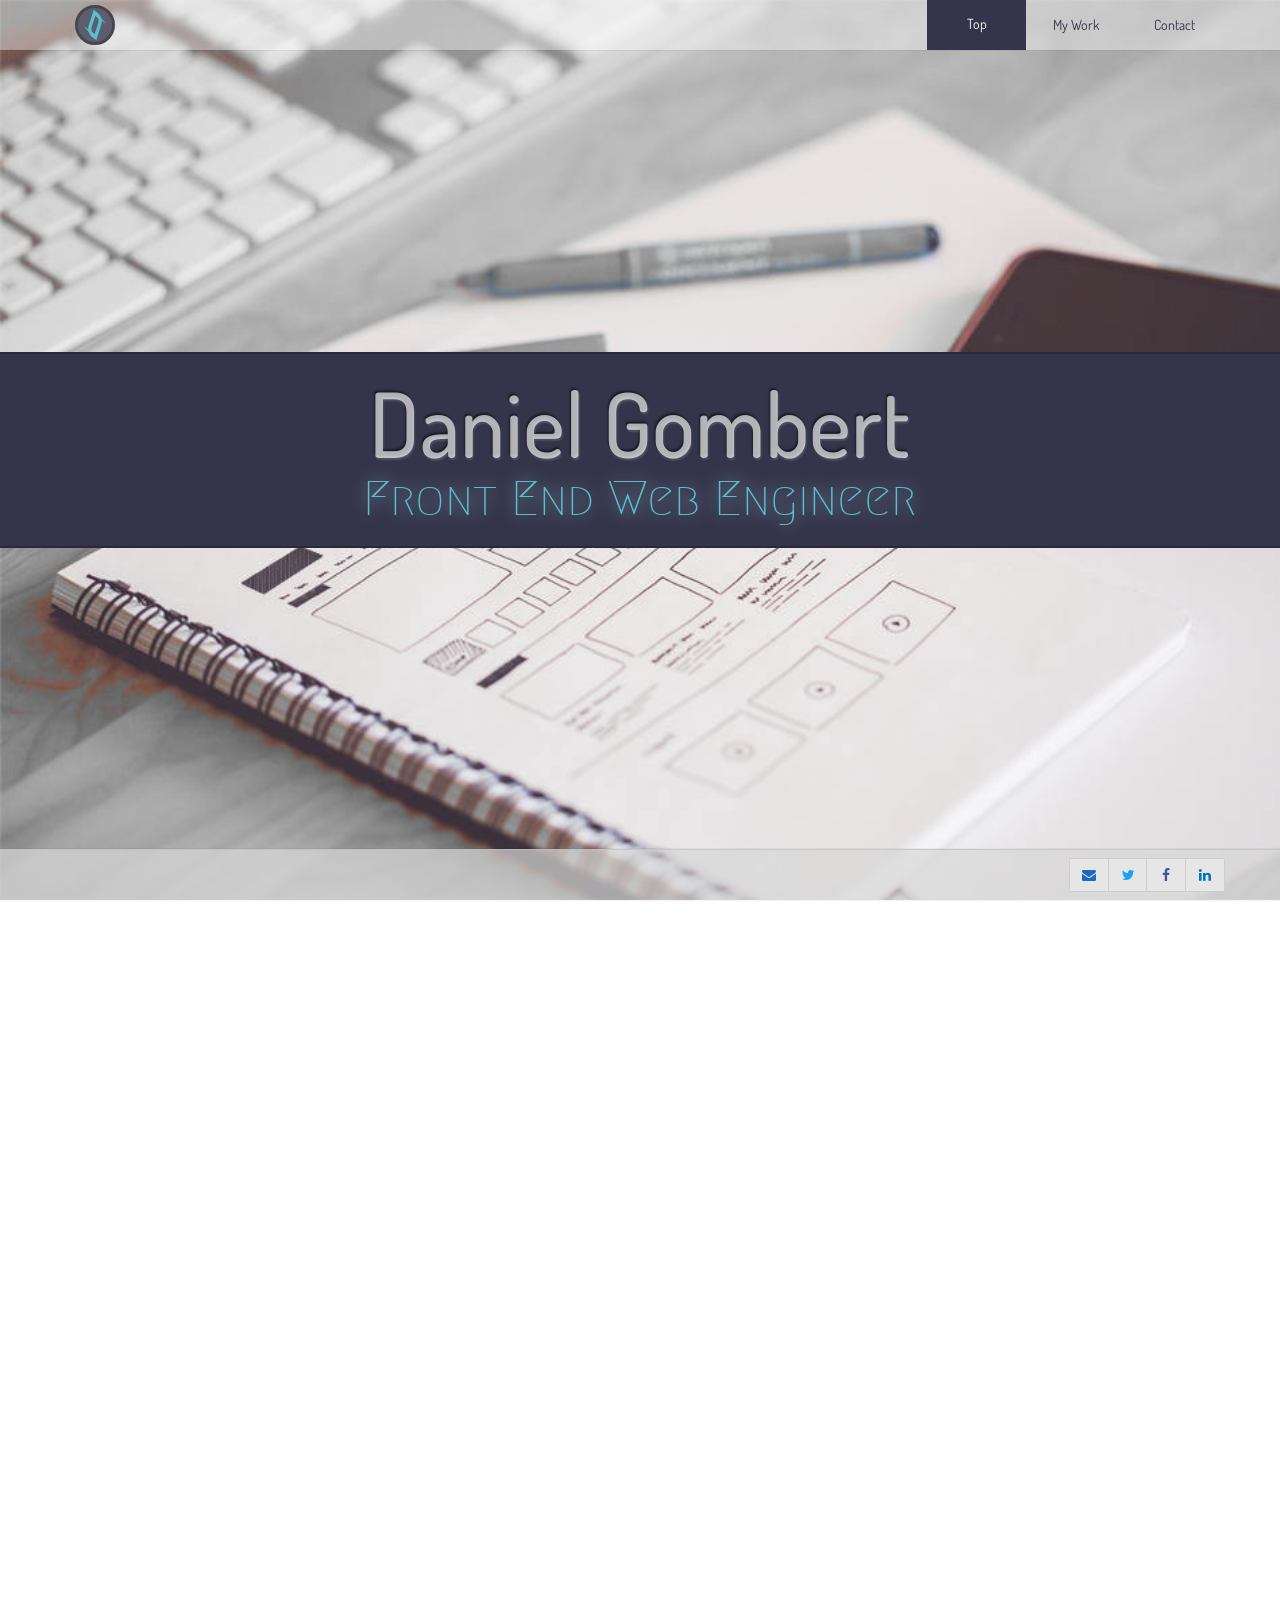
==== commit 698dfaec: "Patch - fixed social links.  Added linked in.  Release Patch - 1.0.1" ====
--- a/index.html
+++ b/index.html
@@ -79,10 +79,11 @@
   <div class="container">
   	<div class="navbar-right" role="contact">
   		<div class='btn-group' role='group'>
-  		<div class="btn-toolbar" role="toolbar" aria-label="...">
-  			<a role='button' class='btn navbar-btn btn-email touch-email'><span class='fa fa-envelope-o'></span></a>
-  			<a role='button' class='btn navbar-btn btn-twitter' href=''><span class='fa fa-twitter'></span></a>
-  			<a role='button' class='btn navbar-btn btn-facebook' href=''><span class='fa fa-facebook'></span></a>
+  		<div class="btn-toolbar" role="toolbar" aria-label="Social Contacts">
+  			<a role='button' class='btn navbar-btn btn-email touch-email'><span class='fa fa-envelope'></span></a>
+  			<a role='button' class='btn navbar-btn btn-twitter' href='https://twitter.com/dgombert22'><span class='fa fa-twitter'></span></a>
+  			<a role='button' class='btn navbar-btn btn-facebook' href='https://www.facebook.com/daniel.gombert.9'><span class='fa fa-facebook'></span></a>
+        <a role='button' class='btn navbar-btn btn-linkedin' href='https://www.linkedin.com/in/danielgombert/'><span class='fa fa-linkedin'></span></a>
   		</div>
   		</div>
 		</div>
--- a/assets/main.min.css
+++ b/assets/main.min.css
@@ -1 +1 @@
-.navbar-main,.navbar-secondary{box-shadow:0 0 1px rgba(19,23,27,.3)}.greeting-wrap:after,.project-card-visit-button-wrapper:after{clear:both}#fullpage,.fp-next.opaque:before,.fp-next:before,.fp-prev.opaque:before,.fp-prev:before,.translucent{opacity:0}body{background:0 0}navbar{-webkit-transition:opacity .7s ease;transition:opacity .7s ease}.navbar-main{background-color:rgba(255,255,255,.4);border-color:rgba(224,220,219,.45)}.navbar-main .navbar-brand{color:#595b5a}.navbar-main .navbar-brand:focus,.navbar-main .navbar-brand:hover{color:#29293b;background-color:transparent}.navbar-main .navbar-text{color:#595b5a}.navbar-main .navbar-nav>li>a{color:#34344A}.navbar-main .navbar-nav>li>a:focus,.navbar-main .navbar-nav>li>a:hover{color:#29293b;background-color:transparent}.navbar-main .navbar-nav>.active>a,.navbar-main .navbar-nav>.active>a:focus,.navbar-main .navbar-nav>.active>a:hover{background-color:transparent;color:#fff}.navbar-main .navbar-nav>.disabled>a,.navbar-main .navbar-nav>.disabled>a:focus,.navbar-main .navbar-nav>.disabled>a:hover{background-color:transparent;color:#aaa}.navbar-main .navbar-toggle{border-color:transparent}.navbar-main .navbar-toggle:focus,.navbar-main .navbar-toggle:hover{background-color:rgba(255,255,255,.3)}.navbar-main .navbar-toggle .icon-bar{background-color:transparent}.navbar-main .navbar-collapse,.navbar-main .navbar-form{border-color:rgba(237,237,237,.4)}.navbar-main .navbar-nav>.open>a,.navbar-main .navbar-nav>.open>a:focus,.navbar-main .navbar-nav>.open>a:hover{background-color:transparent;color:#fff}@media (max-width:768px){.navbar-main .navbar-nav .open .dropdown-menu>.dropdown-header{border-color:rgba(224,220,219,.45)}.navbar-main .navbar-nav .open .dropdown-menu .divider{background-color:rgba(224,220,219,.45)}.navbar-main .navbar-nav .open .dropdown-menu>li>a{color:#34344A}.navbar-main .navbar-nav .open .dropdown-menu>li>a:focus,.navbar-main .navbar-nav .open .dropdown-menu>li>a:hover{color:#29293b;background-color:transparent}.navbar-main .navbar-nav .open .dropdown-menu>.active>a,.navbar-main .navbar-nav .open .dropdown-menu>.active>a:focus,.navbar-main .navbar-nav .open .dropdown-menu>.active>a:hover{color:#fff;background-color:transparent}.navbar-main .navbar-nav .open .dropdown-menu>.disabled>a,.navbar-main .navbar-nav .open .dropdown-menu>.disabled>a:focus,.navbar-main .navbar-nav .open .dropdown-menu>.disabled>a:hover{color:#aaa;background-color:transparent}}.navbar-main .navbar-link{color:#34344A}.navbar-main .navbar-link:hover{color:#29293b}.navbar-main .btn-link{color:#34344A}.navbar-main .btn-link:focus,.navbar-main .btn-link:hover{color:#29293b}.navbar-main .btn-link[disabled]:focus,.navbar-main .btn-link[disabled]:hover,fieldset[disabled] .navbar-main .btn-link:focus,fieldset[disabled] .navbar-main .btn-link:hover{color:#aaa}.navbar-main .dropdown-menu>.active>a,.navbar-main .dropdown-menu>.active>a:focus,.navbar-main .dropdown-menu>.active>a:hover{background-color:rgba(255,255,255,.4);color:#fff!important}@media (max-width:768px){.navbar-main .dropdown-menu>li>a{color:#fff!important}}.navbar-secondary{background-color:rgba(216,216,216,.7);border-color:rgba(191,191,191,.7)}.navbar-secondary .navbar-brand{color:#2168c1}.navbar-secondary .navbar-brand:focus,.navbar-secondary .navbar-brand:hover{color:#1f62b6;background-color:rgba(255,255,255,.3)}.navbar-secondary .navbar-nav>li>a,.navbar-secondary .navbar-text{color:#2168c1}.navbar-secondary .navbar-nav>li>a:focus,.navbar-secondary .navbar-nav>li>a:hover{color:#1f62b6;background-color:rgba(255,255,255,.3)}.navbar-secondary .navbar-nav>.active>a,.navbar-secondary .navbar-nav>.active>a:focus,.navbar-secondary .navbar-nav>.active>a:hover{background-color:rgba(255,255,255,.405);color:#1d5cab}.navbar-secondary .navbar-nav>.disabled>a,.navbar-secondary .navbar-nav>.disabled>a:focus,.navbar-secondary .navbar-nav>.disabled>a:hover{background-color:transparent;color:#aaa}.navbar-secondary .navbar-toggle{border-color:transparent}.navbar-secondary .navbar-toggle:focus,.navbar-secondary .navbar-toggle:hover{background-color:rgba(255,255,255,.3)}.navbar-secondary .navbar-toggle .icon-bar{background-color:transparent}.navbar-secondary .navbar-collapse,.navbar-secondary .navbar-form{border-color:rgba(198,198,198,.7)}.navbar-secondary .navbar-nav>.open>a,.navbar-secondary .navbar-nav>.open>a:focus,.navbar-secondary .navbar-nav>.open>a:hover{background-color:rgba(255,255,255,.405);color:#1d5cab}@media (max-width:768px){.navbar-secondary .navbar-nav .open .dropdown-menu>.dropdown-header{border-color:rgba(191,191,191,.7)}.navbar-secondary .navbar-nav .open .dropdown-menu .divider{background-color:rgba(191,191,191,.7)}.navbar-secondary .navbar-nav .open .dropdown-menu>li>a{color:#2168c1}.navbar-secondary .navbar-nav .open .dropdown-menu>li>a:focus,.navbar-secondary .navbar-nav .open .dropdown-menu>li>a:hover{color:#1f62b6;background-color:rgba(255,255,255,.3)}.navbar-secondary .navbar-nav .open .dropdown-menu>.active>a,.navbar-secondary .navbar-nav .open .dropdown-menu>.active>a:focus,.navbar-secondary .navbar-nav .open .dropdown-menu>.active>a:hover{color:#1d5cab;background-color:rgba(255,255,255,.405)}.navbar-secondary .navbar-nav .open .dropdown-menu>.disabled>a,.navbar-secondary .navbar-nav .open .dropdown-menu>.disabled>a:focus,.navbar-secondary .navbar-nav .open .dropdown-menu>.disabled>a:hover{color:#aaa;background-color:transparent}}.navbar-secondary .navbar-link{color:#2168c1}.navbar-secondary .navbar-link:hover{color:#1f62b6}.navbar-secondary .btn-link{color:#2168c1}.navbar-secondary .btn-link:focus,.navbar-secondary .btn-link:hover{color:#1f62b6}.navbar-secondary .btn-link[disabled]:focus,.navbar-secondary .btn-link[disabled]:hover,fieldset[disabled] .navbar-secondary .btn-link:focus,fieldset[disabled] .navbar-secondary .btn-link:hover{color:#aaa}.navbar-secondary .dropdown-menu>.active>a,.navbar-secondary .dropdown-menu>.active>a:focus,.navbar-secondary .dropdown-menu>.active>a:hover{background-color:rgba(216,216,216,.7);color:#fff!important}@media (max-width:768px){.navbar-secondary .dropdown-menu>li>a{color:#fff!important}}.navbar-toggle{margin-top:5px;margin-bottom:5px}.navbar-brand{padding-top:0;padding-bottom:0;height:50px}.navbar-brand img{width:40px;height:40px;margin:5px}.navbar-main .navbar-nav>.active.warning>a,.navbar-main .navbar-nav>.active.warning>a:focus,.navbar-main .navbar-nav>.active.warning>a:hover{background-color:#CC5A71}@media (min-width:768px){.navbar-main .navbar-nav>.active.warning>a,.navbar-main .navbar-nav>.active.warning>a:focus,.navbar-main .navbar-nav>.active.warning>a:hover{background-color:transparent;border-bottom:none}}.navbar-main .navbar-nav>.active.warning>a+.nav-overlay,.navbar-main .navbar-nav>.active.warning>a:focus+.nav-overlay,.navbar-main .navbar-nav>.active.warning>a:hover+.nav-overlay{background-color:#CC5A71;-webkit-transition:background-color .7s ease,-webkit-transform .7s ease;transition:background-color .7s ease,-webkit-transform .7s ease;transition:transform .7s ease,background-color .7s ease;transition:transform .7s ease,background-color .7s ease,-webkit-transform .7s ease;color:#fff}.navbar-main .navbar-nav>.warning .nav-overlay{background-color:#CC5A71}.navbar-main .navbar-nav>.active.success>a,.navbar-main .navbar-nav>.active.success>a:focus,.navbar-main .navbar-nav>.active.success>a:hover{background-color:#34344A}@media (min-width:768px){.navbar-main .navbar-nav>.active.success>a,.navbar-main .navbar-nav>.active.success>a:focus,.navbar-main .navbar-nav>.active.success>a:hover{background-color:transparent;border-bottom:none}}.navbar-main .navbar-nav>.active.success>a+.nav-overlay,.navbar-main .navbar-nav>.active.success>a:focus+.nav-overlay,.navbar-main .navbar-nav>.active.success>a:hover+.nav-overlay{background-color:#34344A;-webkit-transition:background-color .7s ease,-webkit-transform .7s ease;transition:background-color .7s ease,-webkit-transform .7s ease;transition:transform .7s ease,background-color .7s ease;transition:transform .7s ease,background-color .7s ease,-webkit-transform .7s ease;color:#fff}.navbar-main .navbar-nav>.success .nav-overlay{background-color:#34344A}.navbar-main .navbar-nav>.active.danger>a,.navbar-main .navbar-nav>.active.danger>a:focus,.navbar-main .navbar-nav>.active.danger>a:hover{background-color:#5bbecd}@media (min-width:768px){.navbar-main .navbar-nav>.active.danger>a,.navbar-main .navbar-nav>.active.danger>a:focus,.navbar-main .navbar-nav>.active.danger>a:hover{background-color:transparent;border-bottom:none}}.navbar-main .navbar-nav>.active.danger>a+.nav-overlay,.navbar-main .navbar-nav>.active.danger>a:focus+.nav-overlay,.navbar-main .navbar-nav>.active.danger>a:hover+.nav-overlay{background-color:#5bbecd;-webkit-transition:background-color .7s ease,-webkit-transform .7s ease;transition:background-color .7s ease,-webkit-transform .7s ease;transition:transform .7s ease,background-color .7s ease;transition:transform .7s ease,background-color .7s ease,-webkit-transform .7s ease;color:#fff}.navbar-main .navbar-nav>.danger .nav-overlay{background-color:#5bbecd}.nav-overlay{display:none}.ratio-1-1,.ratio-16-9,.ratio-4-3,.ratio-square{display:block;overflow:hidden}@media (min-width:768px){.nav-overlay{will-change:transform;display:block;-webkit-backface-visibility:hidden;backface-visibility:hidden;line-height:52px;-webkit-transform-style:flat;transform-style:flat;-webkit-transition:background-color .7s ease,-webkit-transform .7s ease;transition:background-color .7s ease,-webkit-transform .7s ease;transition:transform .7s ease,background-color .7s ease;transition:transform .7s ease,background-color .7s ease,-webkit-transform .7s ease}.navbar-main .navbar-nav{width:298px}.navbar-main .navbar-nav>li{width:99px;overflow:hidden;max-height:50px;text-align:center}.navbar-nav li[data-index="0"] .nav-overlay{-webkit-transform-origin:right;transform-origin:right;-webkit-transform:translate3d(100px,-100%,100px);transform:translate3d(100px,-100%,100px)}}.ratio-1-1>img,.ratio-16-9>img,.ratio-4-3>img,.ratio-square>img{width:100%;border:0;left:0;top:0;bottom:0}@media (min-width:768px){.navbar-nav li[data-index="0"].active .nav-overlay,.navbar-nav li[data-index="1"].active .nav-overlay{-webkit-transform:translate3d(0,-100%,100px);transform:translate3d(0,-100%,100px)}.navbar-nav li[data-index="1"].active-left .nav-overlay{-webkit-transform-origin:left;transform-origin:left;-webkit-transform:translate3d(-100px,-100%,100px);transform:translate3d(-100px,-100%,100px);background-color:#34344A}.navbar-nav li[data-index="1"].active-right .nav-overlay{-webkit-transform-origin:right;transform-origin:right;-webkit-transform:translate3d(100px,-100%,100px);transform:translate3d(100px,-100%,100px);background-color:#5bbecd}.navbar-nav li[data-index="2"] .nav-overlay{-webkit-transform-origin:left;transform-origin:left;-webkit-transform:translate3d(-100px,-100%,100px);transform:translate3d(-100px,-100%,100px)}.navbar-nav li[data-index="2"].active .nav-overlay{-webkit-transform:translate3d(0,-100%,100px);transform:translate3d(0,-100%,100px)}}.navbar-fixed-top{border-width:0}#section1,#section2{background-image:url(/assets/pattern-bg.png)}#section0{background-image:url(/assets/section-top-bg.jpg);background-size:cover}.ratio-16-9{padding-bottom:56.25%;position:relative;height:0}.ratio-16-9>img{position:absolute;height:100%}.ratio-4-3{padding-bottom:75%;position:relative;height:0}.ratio-4-3>img{position:absolute;height:100%}.ratio-1-1,.ratio-square{padding-bottom:100%;position:relative;height:0}.ratio-1-1>img,.ratio-square>img{position:absolute;height:100%}.contact-paragraph,.modal{font-family:Roboto;font-weight:500}.cssvwunit .greeting{font-size:10.5vw}@media (min-width:768px) and (max-width:1199px){.cssvwunit .greeting{font-size:8.5vw}}@media (min-width:1200px){.cssvwunit .greeting{font-size:7vw}}@media (min-width:1500px){.cssvwunit .greeting{font-size:5.5vw}}.cssvwunit .greeting .title{font-size:65%}@media (min-width:1200px){.cssvwunit .greeting .title{font-size:55%}}@media (min-width:1500px){.cssvwunit .greeting .title{font-size:45%}}.no-svg .svg{display:none}.svg .svg{display:block}html .png{display:none}html.no-svg .png{display:block}.modal-body h4{margin-top:0}.greeting-wrap{border-style:solid;border-width:2px 0;padding-bottom:10px}.greeting-wrap:after,.greeting-wrap:before{content:" ";display:table}.greeting-primary{background-color:#2168c1;border-color:#1d5cab}.greeting-primary .name{color:#CC5A71}.greeting-primary .title{color:#fff;text-shadow:0 0 18px rgba(255,255,255,.8)}.greeting-success{background-color:#34344A;border-color:#29293b}.greeting-success .name{color:rgba(255,255,255,.65)}.greeting-success .title{color:#5bbecd;text-shadow:0 0 18px rgba(182,234,241,.8)}.greeting-danger .title,.greeting-info .title,.greeting-warning .title{text-shadow:0 0 18px rgba(255,255,255,.8)}.greeting-info{background-color:#80475E;border-color:#703e52}.greeting-info .name{color:#000}.greeting-info .title{color:#fff}.greeting-warning{background-color:#CC5A71;border-color:#c64760}.greeting-warning .name{color:#34344A}.greeting-warning .title{color:rgba(255,255,255,.5)}.greeting-danger{background-color:#5bbecd;border-color:#47b6c7}.greeting-danger .name{color:#4a3b40}.greeting-danger .title{color:#fff}.name,.title{display:block;text-align:center;margin:0 auto}.btn-app-store{background:#0d0d0d;border:1px solid #000;border-radius:3px;color:#fff;height:35px;padding-left:35px;padding-right:5px;padding-top:7.5px;position:relative}.btn-app-store:active,.btn-app-store:focus,.btn-app-store:hover{background:#000;color:#fff}.btn-email.active,.btn-email:active,.btn-facebook.active,.btn-facebook:active,.btn-twitter.active,.btn-twitter:active,.open>.dropdown-toggle.btn-email,.open>.dropdown-toggle.btn-facebook,.open>.dropdown-toggle.btn-twitter{background-image:none}.btn-app-store i{font-size:20px;left:10px;margin-top:-2px;position:absolute}.btn-app-store .small{display:block;font-size:10px;line-height:10px;margin-top:-4px}.btn-app-store .big{display:block;font-size:14px;line-height:14px;text-align:justify}.btn-toolbar .btn.navbar-btn{border-radius:1px}.btn-toolbar .btn .fa{width:14px}.btn-email{color:#2168c1;background-color:#e6e6e6;border-color:#cecece}.btn-email.active,.btn-email.active.focus,.btn-email.active:focus,.btn-email.active:hover,.btn-email.focus,.btn-email:active,.btn-email:active.focus,.btn-email:active:focus,.btn-email:active:hover,.btn-email:focus,.btn-email:hover,.open>.dropdown-toggle.btn-email,.open>.dropdown-toggle.btn-email.focus,.open>.dropdown-toggle.btn-email:focus,.open>.dropdown-toggle.btn-email:hover{color:#2168c1;background-color:#dadada;border-color:#bdbdbd}.btn-email.disabled.focus,.btn-email.disabled:focus,.btn-email.disabled:hover,.btn-email[disabled].focus,.btn-email[disabled]:focus,.btn-email[disabled]:hover,fieldset[disabled] .btn-email.focus,fieldset[disabled] .btn-email:focus,fieldset[disabled] .btn-email:hover{background-color:#e6e6e6;border-color:#cecece}.btn-email .badge{color:#e6e6e6;background-color:#2168c1}.btn-facebook{color:#3b5998;background-color:#e6e6e6;border-color:#cecece}.btn-facebook.active,.btn-facebook.active.focus,.btn-facebook.active:focus,.btn-facebook.active:hover,.btn-facebook.focus,.btn-facebook:active,.btn-facebook:active.focus,.btn-facebook:active:focus,.btn-facebook:active:hover,.btn-facebook:focus,.btn-facebook:hover,.open>.dropdown-toggle.btn-facebook,.open>.dropdown-toggle.btn-facebook.focus,.open>.dropdown-toggle.btn-facebook:focus,.open>.dropdown-toggle.btn-facebook:hover{color:#3b5998;background-color:#dadada;border-color:#bdbdbd}.btn-facebook.disabled.focus,.btn-facebook.disabled:focus,.btn-facebook.disabled:hover,.btn-facebook[disabled].focus,.btn-facebook[disabled]:focus,.btn-facebook[disabled]:hover,fieldset[disabled] .btn-facebook.focus,fieldset[disabled] .btn-facebook:focus,fieldset[disabled] .btn-facebook:hover{background-color:#e6e6e6;border-color:#cecece}.btn-facebook .badge{color:#e6e6e6;background-color:#3b5998}.btn-twitter{color:#1da1f2;background-color:#e6e6e6;border-color:#cecece}.btn-twitter.active,.btn-twitter.active.focus,.btn-twitter.active:focus,.btn-twitter.active:hover,.btn-twitter.focus,.btn-twitter:active,.btn-twitter:active.focus,.btn-twitter:active:focus,.btn-twitter:active:hover,.btn-twitter:focus,.btn-twitter:hover,.open>.dropdown-toggle.btn-twitter,.open>.dropdown-toggle.btn-twitter.focus,.open>.dropdown-toggle.btn-twitter:focus,.open>.dropdown-toggle.btn-twitter:hover{color:#1da1f2;background-color:#dadada;border-color:#bdbdbd}.btn-twitter.disabled.focus,.btn-twitter.disabled:focus,.btn-twitter.disabled:hover,.btn-twitter[disabled].focus,.btn-twitter[disabled]:focus,.btn-twitter[disabled]:hover,fieldset[disabled] .btn-twitter.focus,fieldset[disabled] .btn-twitter:focus,fieldset[disabled] .btn-twitter:hover{background-color:#e6e6e6;border-color:#cecece}.btn-twitter .badge{color:#e6e6e6;background-color:#1da1f2}.email a:before,.inline-email a:before{content:attr(data-user);margin-left:10px}.email a:after,.inline-email a:after{content:attr(data-domain) attr(data-suffix)}.project-card-text,.project-image{border-radius:3px;overflow:hidden;box-shadow:0 0 11px rgba(0,0,0,.2)}.project-image{padding:0}.project-card-text{background-color:#fff;padding:0 15px 5px}.project-card-heading{margin:5px 0;border-bottom:1px solid #dedede}.project-card-heading>h3{margin:0;padding:5px 0;white-space:pre;text-overflow:ellipsis;overflow:hidden}.project-image img{opacity:0;-webkit-transition:opacity .5s ease-in;transition:opacity .5s ease-in}.slide-pattern-bg{background-repeat:repeat}.site-url{border:0;display:block;margin-bottom:3px;padding:3px 5px}.project-image a{padding-bottom:100%;position:relative;display:block;height:0;overflow:hidden}.project-image a>img{position:absolute;top:0;bottom:0;width:100%;height:100%;border:0;left:0}@media (min-width:768px){.project-image a{padding-bottom:56.25%;position:relative;display:block;height:0;overflow:hidden}.project-image a>img{position:absolute;top:0;bottom:0;width:100%;height:100%;border:0;left:0}}.project-card-body-text{font-size:17px;color:#595b5a}.project-card-text{margin-top:15px}.project-card-visit-button-wrapper:after,.project-card-visit-button-wrapper:before{content:" ";display:table}.project-card-text>a:first-child{overflow:hidden;text-overflow:ellipsis;white-space:pre}.project{top:-15px}.slide-success{background:url(/assets/pattern-bg.png),-webkit-linear-gradient(left,#deefe2 40%,#e4f2ed);background:url(/assets/pattern-bg.png),linear-gradient(90deg,#deefe2 40%,#e4f2ed)}.project-success .project-card-heading a{color:#00a07d}.project-success .site-btn .btn.btn-site{color:#fffff5;background-color:#34be71;border-color:#00a07d}.project-success .site-btn .btn.btn-site.focus,.project-success .site-btn .btn.btn-site:focus{color:#fffff5;background-color:#299659;border-color:#002119}.open>.dropdown-toggle.project-success .site-btn .btn.btn-site,.project-success .site-btn .btn.btn-site.active,.project-success .site-btn .btn.btn-site:active,.project-success .site-btn .btn.btn-site:hover{color:#fffff5;background-color:#299659;border-color:#00634d}.open>.dropdown-toggle.project-success .site-btn .btn.btn-site.focus,.open>.dropdown-toggle.project-success .site-btn .btn.btn-site:focus,.open>.dropdown-toggle.project-success .site-btn .btn.btn-site:hover,.project-success .site-btn .btn.btn-site.active.focus,.project-success .site-btn .btn.btn-site.active:focus,.project-success .site-btn .btn.btn-site.active:hover,.project-success .site-btn .btn.btn-site:active.focus,.project-success .site-btn .btn.btn-site:active:focus,.project-success .site-btn .btn.btn-site:active:hover{color:#fffff5;background-color:#217a49;border-color:#002119}.open>.dropdown-toggle.project-success .site-btn .btn.btn-site,.project-success .site-btn .btn.btn-site.active,.project-success .site-btn .btn.btn-site:active{background-image:none}.project-success .site-btn .btn.btn-site.disabled.focus,.project-success .site-btn .btn.btn-site.disabled:focus,.project-success .site-btn .btn.btn-site.disabled:hover,.project-success .site-btn .btn.btn-site[disabled].focus,.project-success .site-btn .btn.btn-site[disabled]:focus,.project-success .site-btn .btn.btn-site[disabled]:hover,fieldset[disabled] .project-success .site-btn .btn.btn-site.focus,fieldset[disabled] .project-success .site-btn .btn.btn-site:focus,fieldset[disabled] .project-success .site-btn .btn.btn-site:hover{background-color:#34be71;border-color:#00a07d}.project-success .site-btn .btn.btn-site .badge{color:#34be71;background-color:#fffff5}.slide-info{background:url(/assets/pattern-bg.png),-webkit-linear-gradient(left,#e4f2ed 40%,#e9f6fb);background:url(/assets/pattern-bg.png),linear-gradient(90deg,#e4f2ed 40%,#e9f6fb)}.project-info .project-card-heading a{color:#789bb4}.project-info .site-btn .btn.btn-site{color:#f2f2f2;background-color:#74b75a;border-color:#5f9d5f}.project-info .site-btn .btn.btn-site.focus,.project-info .site-btn .btn.btn-site:focus{color:#f2f2f2;background-color:#5c9b43;border-color:#2f4e2f}.open>.dropdown-toggle.project-info .site-btn .btn.btn-site,.project-info .site-btn .btn.btn-site.active,.project-info .site-btn .btn.btn-site:active,.project-info .site-btn .btn.btn-site:hover{color:#f2f2f2;background-color:#5c9b43;border-color:#487748}.open>.dropdown-toggle.project-info .site-btn .btn.btn-site.focus,.open>.dropdown-toggle.project-info .site-btn .btn.btn-site:focus,.open>.dropdown-toggle.project-info .site-btn .btn.btn-site:hover,.project-info .site-btn .btn.btn-site.active.focus,.project-info .site-btn .btn.btn-site.active:focus,.project-info .site-btn .btn.btn-site.active:hover,.project-info .site-btn .btn.btn-site:active.focus,.project-info .site-btn .btn.btn-site:active:focus,.project-info .site-btn .btn.btn-site:active:hover{color:#f2f2f2;background-color:#4d8239;border-color:#2f4e2f}.open>.dropdown-toggle.project-info .site-btn .btn.btn-site,.project-info .site-btn .btn.btn-site.active,.project-info .site-btn .btn.btn-site:active{background-image:none}.project-info .site-btn .btn.btn-site.disabled.focus,.project-info .site-btn .btn.btn-site.disabled:focus,.project-info .site-btn .btn.btn-site.disabled:hover,.project-info .site-btn .btn.btn-site[disabled].focus,.project-info .site-btn .btn.btn-site[disabled]:focus,.project-info .site-btn .btn.btn-site[disabled]:hover,fieldset[disabled] .project-info .site-btn .btn.btn-site.focus,fieldset[disabled] .project-info .site-btn .btn.btn-site:focus,fieldset[disabled] .project-info .site-btn .btn.btn-site:hover{background-color:#74b75a;border-color:#5f9d5f}.project-info .site-btn .btn.btn-site .badge{color:#74b75a;background-color:#f2f2f2}.slide-warning{background:url(/assets/pattern-bg.png),-webkit-linear-gradient(left,#f6e7de 40%,#eaeadf);background:url(/assets/pattern-bg.png),linear-gradient(90deg,#f6e7de 40%,#eaeadf)}.project-warning .project-card-heading a{color:#41566E}.project-warning .site-btn .btn.btn-site{color:#ccc;background-color:#ccc;border-color:#ccc}.project-warning .site-btn .btn.btn-site.focus,.project-warning .site-btn .btn.btn-site:focus{color:#ccc;background-color:#b3b3b3;border-color:#8c8c8c}.open>.dropdown-toggle.project-warning .site-btn .btn.btn-site,.project-warning .site-btn .btn.btn-site.active,.project-warning .site-btn .btn.btn-site:active,.project-warning .site-btn .btn.btn-site:hover{color:#ccc;background-color:#b3b3b3;border-color:#adadad}.open>.dropdown-toggle.project-warning .site-btn .btn.btn-site.focus,.open>.dropdown-toggle.project-warning .site-btn .btn.btn-site:focus,.open>.dropdown-toggle.project-warning .site-btn .btn.btn-site:hover,.project-warning .site-btn .btn.btn-site.active.focus,.project-warning .site-btn .btn.btn-site.active:focus,.project-warning .site-btn .btn.btn-site.active:hover,.project-warning .site-btn .btn.btn-site:active.focus,.project-warning .site-btn .btn.btn-site:active:focus,.project-warning .site-btn .btn.btn-site:active:hover{color:#ccc;background-color:#a1a1a1;border-color:#8c8c8c}.open>.dropdown-toggle.project-warning .site-btn .btn.btn-site,.project-warning .site-btn .btn.btn-site.active,.project-warning .site-btn .btn.btn-site:active{background-image:none}.project-warning .site-btn .btn.btn-site.disabled.focus,.project-warning .site-btn .btn.btn-site.disabled:focus,.project-warning .site-btn .btn.btn-site.disabled:hover,.project-warning .site-btn .btn.btn-site[disabled].focus,.project-warning .site-btn .btn.btn-site[disabled]:focus,.project-warning .site-btn .btn.btn-site[disabled]:hover,fieldset[disabled] .project-warning .site-btn .btn.btn-site.focus,fieldset[disabled] .project-warning .site-btn .btn.btn-site:focus,fieldset[disabled] .project-warning .site-btn .btn.btn-site:hover{background-color:#ccc;border-color:#ccc}.project-warning .site-btn .btn.btn-site .badge{color:#ccc;background-color:#ccc}.slide-danger{background:url(/assets/pattern-bg.png),-webkit-linear-gradient(left,#e9f6fb 40%,#f6e7de);background:url(/assets/pattern-bg.png),linear-gradient(90deg,#e9f6fb 40%,#f6e7de)}.project-danger .project-card-heading a{color:#7da8b5}.project-danger .site-btn .btn.btn-site{color:#fff;background-color:#40566e;border-color:#1f2d49}.project-danger .site-btn .btn.btn-site.focus,.project-danger .site-btn .btn.btn-site:focus{color:#fff;background-color:#2d3d4e;border-color:#000}.open>.dropdown-toggle.project-danger .site-btn .btn.btn-site,.project-danger .site-btn .btn.btn-site.active,.project-danger .site-btn .btn.btn-site:active,.project-danger .site-btn .btn.btn-site:hover{color:#fff;background-color:#2d3d4e;border-color:#0d131e}.open>.dropdown-toggle.project-danger .site-btn .btn.btn-site.focus,.open>.dropdown-toggle.project-danger .site-btn .btn.btn-site:focus,.open>.dropdown-toggle.project-danger .site-btn .btn.btn-site:hover,.project-danger .site-btn .btn.btn-site.active.focus,.project-danger .site-btn .btn.btn-site.active:focus,.project-danger .site-btn .btn.btn-site.active:hover,.project-danger .site-btn .btn.btn-site:active.focus,.project-danger .site-btn .btn.btn-site:active:focus,.project-danger .site-btn .btn.btn-site:active:hover{color:#fff;background-color:#202b37;border-color:#000}.open>.dropdown-toggle.project-danger .site-btn .btn.btn-site,.project-danger .site-btn .btn.btn-site.active,.project-danger .site-btn .btn.btn-site:active{background-image:none}.project-danger .site-btn .btn.btn-site.disabled.focus,.project-danger .site-btn .btn.btn-site.disabled:focus,.project-danger .site-btn .btn.btn-site.disabled:hover,.project-danger .site-btn .btn.btn-site[disabled].focus,.project-danger .site-btn .btn.btn-site[disabled]:focus,.project-danger .site-btn .btn.btn-site[disabled]:hover,fieldset[disabled] .project-danger .site-btn .btn.btn-site.focus,fieldset[disabled] .project-danger .site-btn .btn.btn-site:focus,fieldset[disabled] .project-danger .site-btn .btn.btn-site:hover{background-color:#40566e;border-color:#1f2d49}.project-danger .site-btn .btn.btn-site .badge{color:#40566e;background-color:#fff}.slide-primary{background:url(/assets/pattern-bg.png),-webkit-linear-gradient(left,#eaeadf 40%,#deefe2);background:url(/assets/pattern-bg.png),linear-gradient(90deg,#eaeadf 40%,#deefe2)}.project-primary .project-card-heading a{color:#CC5A71}.project-primary .site-btn .btn.btn-site{color:#fff;background-color:#686777;border-color:#5d5c6a}.project-primary .site-btn .btn.btn-site.focus,.project-primary .site-btn .btn.btn-site:focus{color:#fff;background-color:#504f5c;border-color:#212126}.open>.dropdown-toggle.project-primary .site-btn .btn.btn-site,.project-primary .site-btn .btn.btn-site.active,.project-primary .site-btn .btn.btn-site:active,.project-primary .site-btn .btn.btn-site:hover{color:#fff;background-color:#504f5c;border-color:#404049}.open>.dropdown-toggle.project-primary .site-btn .btn.btn-site.focus,.open>.dropdown-toggle.project-primary .site-btn .btn.btn-site:focus,.open>.dropdown-toggle.project-primary .site-btn .btn.btn-site:hover,.project-primary .site-btn .btn.btn-site.active.focus,.project-primary .site-btn .btn.btn-site.active:focus,.project-primary .site-btn .btn.btn-site.active:hover,.project-primary .site-btn .btn.btn-site:active.focus,.project-primary .site-btn .btn.btn-site:active:focus,.project-primary .site-btn .btn.btn-site:active:hover{color:#fff;background-color:#3f3f49;border-color:#212126}.open>.dropdown-toggle.project-primary .site-btn .btn.btn-site,.project-primary .site-btn .btn.btn-site.active,.project-primary .site-btn .btn.btn-site:active{background-image:none}.project-primary .site-btn .btn.btn-site.disabled.focus,.project-primary .site-btn .btn.btn-site.disabled:focus,.project-primary .site-btn .btn.btn-site.disabled:hover,.project-primary .site-btn .btn.btn-site[disabled].focus,.project-primary .site-btn .btn.btn-site[disabled]:focus,.project-primary .site-btn .btn.btn-site[disabled]:hover,fieldset[disabled] .project-primary .site-btn .btn.btn-site.focus,fieldset[disabled] .project-primary .site-btn .btn.btn-site:focus,fieldset[disabled] .project-primary .site-btn .btn.btn-site:hover{background-color:#686777;border-color:#5d5c6a}.project-primary .site-btn .btn.btn-site .badge{color:#686777;background-color:#fff}.fp-viewing-top .navbar-collapse.in{background:0 0}.fp-viewing-projects .navbar-collapse.in,.fp-viewing-projects-0 .navbar-collapse.in{background:#efe8e3}.fp-viewing-contact .navbar-collapse.in{background-color:#e5e5e5}.navbar-collapse{-webkit-transition:background .7s ease;transition:background .7s ease}.iframe-print{position:fixed;left:-99999px}.fp-controlArrow.fp-next{-webkit-transition:-webkit-transform .1s ease;transition:-webkit-transform .1s ease;transition:transform .1s ease;transition:transform .1s ease,-webkit-transform .1s ease;-webkit-transform:scale3d(0,0,0);transform:scale3d(0,0,0);-webkit-transition-delay:0;transition-delay:0}.fp-viewing-projects-0 .fp-controlArrow.fp-next{-webkit-transition:-webkit-transform 250ms ease;transition:-webkit-transform 250ms ease;transition:transform 250ms ease;transition:transform 250ms ease,-webkit-transform 250ms ease;-webkit-transition-delay:.6s;transition-delay:.6s}[class^=fp-viewing-projects] .fp-controlArrow.fp-next{-webkit-transform:scale3d(1,1,1);transform:scale3d(1,1,1)}.projects .title{cursor:pointer}.projects .title,.top .title{font-family:Megrim,Dosis,HelveticaNeue-Light,"Helvetica Neue Light",HelveticaNeue,Helvetica,Arial,sans-serif}.greeting-success .name{text-shadow:-1px -2px 2px rgba(0,0,0,.5),1px 2px 2px rgba(255,255,255,.15)}.greeting-danger .name{text-shadow:0 -1px 1px rgba(0,0,0,.75),1px 2px 2px rgba(255,255,255,.15)}.greeting-warning .name{text-shadow:-1px -2px 2px rgba(0,0,0,.125),1px 2px 2px rgba(255,255,255,.205)}.greeting-wrap{-webkit-transition:-webkit-transform .7s ease;transition:-webkit-transform .7s ease;transition:transform .7s ease;transition:transform .7s ease,-webkit-transform .7s ease}.section .greeting-wrap{-webkit-transform:translate3d(-25%,0,0);transform:translate3d(-25%,0,0)}.section.active .greeting-wrap{-webkit-transform:translate3d(0,0,0);transform:translate3d(0,0,0)}#section2 .title a{color:#fff;cursor:hand;cursor:pointer}.contact.section .section-content .panel{margin:10px 0;border-width:0 0 1px;border-color:#34344A;-webkit-transform:translate3d(0,150%,0);transform:translate3d(0,150%,0);-webkit-transition:-webkit-transform 1.4s ease;transition:-webkit-transform 1.4s ease;transition:transform 1.4s ease;transition:transform 1.4s ease,-webkit-transform 1.4s ease}.contact.section .section-content .panel-body{font-size:4.5vmin;font-family:Roboto}@media (min-width:768px){.project{top:0}.contact.section .section-content .panel-body{font-size:2.75vmin}.fp-next.opaque:before,.fp-next:before,.fp-prev.opaque:before,.fp-prev:before{opacity:1}}.contact.section .section-content .panel-body blockquote{font-size:100%;font-family:Dosis,HelveticaNeue-Light,"Helvetica Neue Light",HelveticaNeue,Helvetica,Arial,sans-serif;font-style:italic}.contact.section.active .panel{-webkit-transform:translate3d(0,30px,0);transform:translate3d(0,30px,0)}.no-cssvwunit .contact.section .section-content .panel-body{font-size:16px}.loader,.loader:after,.loader:before{background:#333;-webkit-animation:load1 1s infinite ease-in-out;animation:load1 1s infinite ease-in-out;width:1em;height:4em}.loader{color:#333;text-indent:-9999em;margin:88px auto;position:relative;font-size:15px;-webkit-transform:translateZ(0);transform:translateZ(0);-webkit-animation-delay:-.16s;animation-delay:-.16s}.loader:after,.loader:before{position:absolute;top:0;content:''}.loader:before{left:-1.5em;-webkit-animation-delay:-.32s;animation-delay:-.32s}.loader:after{left:1.5em}@-webkit-keyframes load1{0%,100%,80%{box-shadow:0 0;height:4em}40%{box-shadow:0 -2em;height:5em}}@keyframes load1{0%,100%,80%{box-shadow:0 0;height:4em}40%{box-shadow:0 -2em;height:5em}}.load-wrap{display:none;-webkit-transition:display .1s ease;transition:display .1s ease;position:absolute;left:0;right:0;top:33%}.load-wrap.loading{display:block}.fp-next,.fp-next.opaque,.fp-prev,.fp-prev.opaque{font-size:4vw}.no-cssvwunit .fp-next.opaque,.no-cssvwunit .fp-prev,.no-cssvwunit .fp-prev.fp-opaque .no-cssvwunit .fp-next{font-size:40px}.no-cssvwunit .fp-controlArrow.fp-prev{left:35px}.fp-controlArrow.fp-next{right:3.5vw}.no-cssvwunit .fp-controlArrow.fp-next{right:35px}@media (min-width:1200px){.no-cssvwunit .fp-next.opaque,.no-cssvwunit .fp-prev,.no-cssvwunit .fp-prev.fp-opaque .no-cssvwunit .fp-next{font-size:50px}.no-cssvwunit .fp-controlArrow.fp-prev{left:45px}.no-cssvwunit .fp-controlArrow.fp-next{right:45px}}.fp-next:before,.fp-prev:before{display:block;height:4vw;width:4vw;line-height:4vw;margin-top:-2vw;text-shadow:0 1px 1px rgba(255,255,255,.2),0 -2px 1px rgba(0,0,0,.2);margin-left:-2vw}+.navbar-main,.navbar-secondary{box-shadow:0 0 1px rgba(19,23,27,.3)}.greeting-wrap:after,.project-card-visit-button-wrapper:after{clear:both}#fullpage,.fp-next.opaque:before,.fp-next:before,.fp-prev.opaque:before,.fp-prev:before,.translucent{opacity:0}body{background:0 0}navbar{-webkit-transition:opacity .7s ease;transition:opacity .7s ease}.navbar-main{background-color:rgba(255,255,255,.4);border-color:rgba(224,220,219,.45)}.navbar-main .navbar-brand{color:#595b5a}.navbar-main .navbar-brand:focus,.navbar-main .navbar-brand:hover{color:#29293b;background-color:transparent}.navbar-main .navbar-text{color:#595b5a}.navbar-main .navbar-nav>li>a{color:#34344A}.navbar-main .navbar-nav>li>a:focus,.navbar-main .navbar-nav>li>a:hover{color:#29293b;background-color:transparent}.navbar-main .navbar-nav>.active>a,.navbar-main .navbar-nav>.active>a:focus,.navbar-main .navbar-nav>.active>a:hover{background-color:transparent;color:#fff}.navbar-main .navbar-nav>.disabled>a,.navbar-main .navbar-nav>.disabled>a:focus,.navbar-main .navbar-nav>.disabled>a:hover{background-color:transparent;color:#aaa}.navbar-main .navbar-toggle{border-color:transparent}.navbar-main .navbar-toggle:focus,.navbar-main .navbar-toggle:hover{background-color:rgba(255,255,255,.3)}.navbar-main .navbar-toggle .icon-bar{background-color:transparent}.navbar-main .navbar-collapse,.navbar-main .navbar-form{border-color:rgba(237,237,237,.4)}.navbar-main .navbar-nav>.open>a,.navbar-main .navbar-nav>.open>a:focus,.navbar-main .navbar-nav>.open>a:hover{background-color:transparent;color:#fff}@media (max-width:768px){.navbar-main .navbar-nav .open .dropdown-menu>.dropdown-header{border-color:rgba(224,220,219,.45)}.navbar-main .navbar-nav .open .dropdown-menu .divider{background-color:rgba(224,220,219,.45)}.navbar-main .navbar-nav .open .dropdown-menu>li>a{color:#34344A}.navbar-main .navbar-nav .open .dropdown-menu>li>a:focus,.navbar-main .navbar-nav .open .dropdown-menu>li>a:hover{color:#29293b;background-color:transparent}.navbar-main .navbar-nav .open .dropdown-menu>.active>a,.navbar-main .navbar-nav .open .dropdown-menu>.active>a:focus,.navbar-main .navbar-nav .open .dropdown-menu>.active>a:hover{color:#fff;background-color:transparent}.navbar-main .navbar-nav .open .dropdown-menu>.disabled>a,.navbar-main .navbar-nav .open .dropdown-menu>.disabled>a:focus,.navbar-main .navbar-nav .open .dropdown-menu>.disabled>a:hover{color:#aaa;background-color:transparent}}.navbar-main .navbar-link{color:#34344A}.navbar-main .navbar-link:hover{color:#29293b}.navbar-main .btn-link{color:#34344A}.navbar-main .btn-link:focus,.navbar-main .btn-link:hover{color:#29293b}.navbar-main .btn-link[disabled]:focus,.navbar-main .btn-link[disabled]:hover,fieldset[disabled] .navbar-main .btn-link:focus,fieldset[disabled] .navbar-main .btn-link:hover{color:#aaa}.navbar-main .dropdown-menu>.active>a,.navbar-main .dropdown-menu>.active>a:focus,.navbar-main .dropdown-menu>.active>a:hover{background-color:rgba(255,255,255,.4);color:#fff!important}@media (max-width:768px){.navbar-main .dropdown-menu>li>a{color:#fff!important}}.navbar-secondary{background-color:rgba(216,216,216,.7);border-color:rgba(191,191,191,.7)}.navbar-secondary .navbar-brand{color:#2168c1}.navbar-secondary .navbar-brand:focus,.navbar-secondary .navbar-brand:hover{color:#1f62b6;background-color:rgba(255,255,255,.3)}.navbar-secondary .navbar-nav>li>a,.navbar-secondary .navbar-text{color:#2168c1}.navbar-secondary .navbar-nav>li>a:focus,.navbar-secondary .navbar-nav>li>a:hover{color:#1f62b6;background-color:rgba(255,255,255,.3)}.navbar-secondary .navbar-nav>.active>a,.navbar-secondary .navbar-nav>.active>a:focus,.navbar-secondary .navbar-nav>.active>a:hover{background-color:rgba(255,255,255,.405);color:#1d5cab}.navbar-secondary .navbar-nav>.disabled>a,.navbar-secondary .navbar-nav>.disabled>a:focus,.navbar-secondary .navbar-nav>.disabled>a:hover{background-color:transparent;color:#aaa}.navbar-secondary .navbar-toggle{border-color:transparent}.navbar-secondary .navbar-toggle:focus,.navbar-secondary .navbar-toggle:hover{background-color:rgba(255,255,255,.3)}.navbar-secondary .navbar-toggle .icon-bar{background-color:transparent}.navbar-secondary .navbar-collapse,.navbar-secondary .navbar-form{border-color:rgba(198,198,198,.7)}.navbar-secondary .navbar-nav>.open>a,.navbar-secondary .navbar-nav>.open>a:focus,.navbar-secondary .navbar-nav>.open>a:hover{background-color:rgba(255,255,255,.405);color:#1d5cab}@media (max-width:768px){.navbar-secondary .navbar-nav .open .dropdown-menu>.dropdown-header{border-color:rgba(191,191,191,.7)}.navbar-secondary .navbar-nav .open .dropdown-menu .divider{background-color:rgba(191,191,191,.7)}.navbar-secondary .navbar-nav .open .dropdown-menu>li>a{color:#2168c1}.navbar-secondary .navbar-nav .open .dropdown-menu>li>a:focus,.navbar-secondary .navbar-nav .open .dropdown-menu>li>a:hover{color:#1f62b6;background-color:rgba(255,255,255,.3)}.navbar-secondary .navbar-nav .open .dropdown-menu>.active>a,.navbar-secondary .navbar-nav .open .dropdown-menu>.active>a:focus,.navbar-secondary .navbar-nav .open .dropdown-menu>.active>a:hover{color:#1d5cab;background-color:rgba(255,255,255,.405)}.navbar-secondary .navbar-nav .open .dropdown-menu>.disabled>a,.navbar-secondary .navbar-nav .open .dropdown-menu>.disabled>a:focus,.navbar-secondary .navbar-nav .open .dropdown-menu>.disabled>a:hover{color:#aaa;background-color:transparent}}.navbar-secondary .navbar-link{color:#2168c1}.navbar-secondary .navbar-link:hover{color:#1f62b6}.navbar-secondary .btn-link{color:#2168c1}.navbar-secondary .btn-link:focus,.navbar-secondary .btn-link:hover{color:#1f62b6}.navbar-secondary .btn-link[disabled]:focus,.navbar-secondary .btn-link[disabled]:hover,fieldset[disabled] .navbar-secondary .btn-link:focus,fieldset[disabled] .navbar-secondary .btn-link:hover{color:#aaa}.navbar-secondary .dropdown-menu>.active>a,.navbar-secondary .dropdown-menu>.active>a:focus,.navbar-secondary .dropdown-menu>.active>a:hover{background-color:rgba(216,216,216,.7);color:#fff!important}@media (max-width:768px){.navbar-secondary .dropdown-menu>li>a{color:#fff!important}}.navbar-toggle{margin-top:5px;margin-bottom:5px}.navbar-brand{padding-top:0;padding-bottom:0;height:50px}.navbar-brand img{width:40px;height:40px;margin:5px}.navbar-main .navbar-nav>.active.warning>a,.navbar-main .navbar-nav>.active.warning>a:focus,.navbar-main .navbar-nav>.active.warning>a:hover{background-color:#CC5A71}@media (min-width:768px){.navbar-main .navbar-nav>.active.warning>a,.navbar-main .navbar-nav>.active.warning>a:focus,.navbar-main .navbar-nav>.active.warning>a:hover{background-color:transparent;border-bottom:none}}.navbar-main .navbar-nav>.active.warning>a+.nav-overlay,.navbar-main .navbar-nav>.active.warning>a:focus+.nav-overlay,.navbar-main .navbar-nav>.active.warning>a:hover+.nav-overlay{background-color:#CC5A71;-webkit-transition:background-color .7s ease,-webkit-transform .7s ease;transition:background-color .7s ease,-webkit-transform .7s ease;transition:transform .7s ease,background-color .7s ease;transition:transform .7s ease,background-color .7s ease,-webkit-transform .7s ease;color:#fff}.navbar-main .navbar-nav>.warning .nav-overlay{background-color:#CC5A71}.navbar-main .navbar-nav>.active.success>a,.navbar-main .navbar-nav>.active.success>a:focus,.navbar-main .navbar-nav>.active.success>a:hover{background-color:#34344A}@media (min-width:768px){.navbar-main .navbar-nav>.active.success>a,.navbar-main .navbar-nav>.active.success>a:focus,.navbar-main .navbar-nav>.active.success>a:hover{background-color:transparent;border-bottom:none}}.navbar-main .navbar-nav>.active.success>a+.nav-overlay,.navbar-main .navbar-nav>.active.success>a:focus+.nav-overlay,.navbar-main .navbar-nav>.active.success>a:hover+.nav-overlay{background-color:#34344A;-webkit-transition:background-color .7s ease,-webkit-transform .7s ease;transition:background-color .7s ease,-webkit-transform .7s ease;transition:transform .7s ease,background-color .7s ease;transition:transform .7s ease,background-color .7s ease,-webkit-transform .7s ease;color:#fff}.navbar-main .navbar-nav>.success .nav-overlay{background-color:#34344A}.navbar-main .navbar-nav>.active.danger>a,.navbar-main .navbar-nav>.active.danger>a:focus,.navbar-main .navbar-nav>.active.danger>a:hover{background-color:#5bbecd}@media (min-width:768px){.navbar-main .navbar-nav>.active.danger>a,.navbar-main .navbar-nav>.active.danger>a:focus,.navbar-main .navbar-nav>.active.danger>a:hover{background-color:transparent;border-bottom:none}}.navbar-main .navbar-nav>.active.danger>a+.nav-overlay,.navbar-main .navbar-nav>.active.danger>a:focus+.nav-overlay,.navbar-main .navbar-nav>.active.danger>a:hover+.nav-overlay{background-color:#5bbecd;-webkit-transition:background-color .7s ease,-webkit-transform .7s ease;transition:background-color .7s ease,-webkit-transform .7s ease;transition:transform .7s ease,background-color .7s ease;transition:transform .7s ease,background-color .7s ease,-webkit-transform .7s ease;color:#fff}.navbar-main .navbar-nav>.danger .nav-overlay{background-color:#5bbecd}.nav-overlay{display:none}.ratio-1-1,.ratio-16-9,.ratio-4-3,.ratio-square{display:block;overflow:hidden}@media (min-width:768px){.nav-overlay{will-change:transform;display:block;-webkit-backface-visibility:hidden;backface-visibility:hidden;line-height:52px;-webkit-transform-style:flat;transform-style:flat;-webkit-transition:background-color .7s ease,-webkit-transform .7s ease;transition:background-color .7s ease,-webkit-transform .7s ease;transition:transform .7s ease,background-color .7s ease;transition:transform .7s ease,background-color .7s ease,-webkit-transform .7s ease}.navbar-main .navbar-nav{width:298px}.navbar-main .navbar-nav>li{width:99px;overflow:hidden;max-height:50px;text-align:center}.navbar-nav li[data-index="0"] .nav-overlay{-webkit-transform-origin:right;transform-origin:right;-webkit-transform:translate3d(100px,-100%,100px);transform:translate3d(100px,-100%,100px)}}.ratio-1-1>img,.ratio-16-9>img,.ratio-4-3>img,.ratio-square>img{width:100%;border:0;left:0;top:0;bottom:0}@media (min-width:768px){.navbar-nav li[data-index="0"].active .nav-overlay,.navbar-nav li[data-index="1"].active .nav-overlay{-webkit-transform:translate3d(0,-100%,100px);transform:translate3d(0,-100%,100px)}.navbar-nav li[data-index="1"].active-left .nav-overlay{-webkit-transform-origin:left;transform-origin:left;-webkit-transform:translate3d(-100px,-100%,100px);transform:translate3d(-100px,-100%,100px);background-color:#34344A}.navbar-nav li[data-index="1"].active-right .nav-overlay{-webkit-transform-origin:right;transform-origin:right;-webkit-transform:translate3d(100px,-100%,100px);transform:translate3d(100px,-100%,100px);background-color:#5bbecd}.navbar-nav li[data-index="2"] .nav-overlay{-webkit-transform-origin:left;transform-origin:left;-webkit-transform:translate3d(-100px,-100%,100px);transform:translate3d(-100px,-100%,100px)}.navbar-nav li[data-index="2"].active .nav-overlay{-webkit-transform:translate3d(0,-100%,100px);transform:translate3d(0,-100%,100px)}}.navbar-fixed-top{border-width:0}#section1,#section2{background-image:url(/assets/pattern-bg.png)}#section0{background-image:url(/assets/section-top-bg.jpg);background-size:cover}.ratio-16-9{padding-bottom:56.25%;position:relative;height:0}.ratio-16-9>img{position:absolute;height:100%}.ratio-4-3{padding-bottom:75%;position:relative;height:0}.ratio-4-3>img{position:absolute;height:100%}.ratio-1-1,.ratio-square{padding-bottom:100%;position:relative;height:0}.ratio-1-1>img,.ratio-square>img{position:absolute;height:100%}.contact-paragraph,.modal{font-family:Roboto;font-weight:500}.cssvwunit .greeting{font-size:10.5vw}@media (min-width:768px) and (max-width:1199px){.cssvwunit .greeting{font-size:8.5vw}}@media (min-width:1200px){.cssvwunit .greeting{font-size:7vw}}@media (min-width:1500px){.cssvwunit .greeting{font-size:5.5vw}}.cssvwunit .greeting .title{font-size:65%}@media (min-width:1200px){.cssvwunit .greeting .title{font-size:55%}}@media (min-width:1500px){.cssvwunit .greeting .title{font-size:45%}}.no-svg .svg{display:none}.svg .svg{display:block}html .png{display:none}html.no-svg .png{display:block}.modal-body h4{margin-top:0}.greeting-wrap{border-style:solid;border-width:2px 0;padding-bottom:10px}.greeting-wrap:after,.greeting-wrap:before{content:" ";display:table}.greeting-primary{background-color:#2168c1;border-color:#1d5cab}.greeting-primary .name{color:#CC5A71}.greeting-primary .title{color:#fff;text-shadow:0 0 18px rgba(255,255,255,.8)}.greeting-success{background-color:#34344A;border-color:#29293b}.greeting-success .name{color:rgba(255,255,255,.65)}.greeting-success .title{color:#5bbecd;text-shadow:0 0 18px rgba(182,234,241,.8)}.greeting-danger .title,.greeting-info .title,.greeting-warning .title{text-shadow:0 0 18px rgba(255,255,255,.8)}.greeting-info{background-color:#80475E;border-color:#703e52}.greeting-info .name{color:#000}.greeting-info .title{color:#fff}.greeting-warning{background-color:#CC5A71;border-color:#c64760}.greeting-warning .name{color:#34344A}.greeting-warning .title{color:rgba(255,255,255,.5)}.greeting-danger{background-color:#5bbecd;border-color:#47b6c7}.greeting-danger .name{color:#4a3b40}.greeting-danger .title{color:#fff}.name,.title{display:block;text-align:center;margin:0 auto}.btn-app-store{background:#0d0d0d;border:1px solid #000;border-radius:3px;color:#fff;height:35px;padding-left:35px;padding-right:5px;padding-top:7.5px;position:relative}.btn-app-store:active,.btn-app-store:focus,.btn-app-store:hover{background:#000;color:#fff}.btn-email.active,.btn-email:active,.btn-facebook.active,.btn-facebook:active,.btn-linkedin.active,.btn-linkedin:active,.btn-twitter.active,.btn-twitter:active,.open>.dropdown-toggle.btn-email,.open>.dropdown-toggle.btn-facebook,.open>.dropdown-toggle.btn-linkedin,.open>.dropdown-toggle.btn-twitter{background-image:none}.btn-app-store i{font-size:20px;left:10px;margin-top:-2px;position:absolute}.btn-app-store .small{display:block;font-size:10px;line-height:10px;margin-top:-4px}.btn-app-store .big{display:block;font-size:14px;line-height:14px;text-align:justify}.btn-toolbar .btn.navbar-btn{border-radius:1px}.btn-toolbar .btn .fa{width:14px}.btn-email{color:#2168c1;background-color:#e6e6e6;border-color:#cecece}.btn-email.active,.btn-email.active.focus,.btn-email.active:focus,.btn-email.active:hover,.btn-email.focus,.btn-email:active,.btn-email:active.focus,.btn-email:active:focus,.btn-email:active:hover,.btn-email:focus,.btn-email:hover,.open>.dropdown-toggle.btn-email,.open>.dropdown-toggle.btn-email.focus,.open>.dropdown-toggle.btn-email:focus,.open>.dropdown-toggle.btn-email:hover{color:#2168c1;background-color:#dadada;border-color:#bdbdbd}.btn-email.disabled.focus,.btn-email.disabled:focus,.btn-email.disabled:hover,.btn-email[disabled].focus,.btn-email[disabled]:focus,.btn-email[disabled]:hover,fieldset[disabled] .btn-email.focus,fieldset[disabled] .btn-email:focus,fieldset[disabled] .btn-email:hover{background-color:#e6e6e6;border-color:#cecece}.btn-email .badge{color:#e6e6e6;background-color:#2168c1}.btn-facebook{color:#3b5998;background-color:#e6e6e6;border-color:#cecece}.btn-facebook.active,.btn-facebook.active.focus,.btn-facebook.active:focus,.btn-facebook.active:hover,.btn-facebook.focus,.btn-facebook:active,.btn-facebook:active.focus,.btn-facebook:active:focus,.btn-facebook:active:hover,.btn-facebook:focus,.btn-facebook:hover,.open>.dropdown-toggle.btn-facebook,.open>.dropdown-toggle.btn-facebook.focus,.open>.dropdown-toggle.btn-facebook:focus,.open>.dropdown-toggle.btn-facebook:hover{color:#3b5998;background-color:#dadada;border-color:#bdbdbd}.btn-facebook.disabled.focus,.btn-facebook.disabled:focus,.btn-facebook.disabled:hover,.btn-facebook[disabled].focus,.btn-facebook[disabled]:focus,.btn-facebook[disabled]:hover,fieldset[disabled] .btn-facebook.focus,fieldset[disabled] .btn-facebook:focus,fieldset[disabled] .btn-facebook:hover{background-color:#e6e6e6;border-color:#cecece}.btn-facebook .badge{color:#e6e6e6;background-color:#3b5998}.btn-twitter{color:#1da1f2;background-color:#e6e6e6;border-color:#cecece}.btn-twitter.active,.btn-twitter.active.focus,.btn-twitter.active:focus,.btn-twitter.active:hover,.btn-twitter.focus,.btn-twitter:active,.btn-twitter:active.focus,.btn-twitter:active:focus,.btn-twitter:active:hover,.btn-twitter:focus,.btn-twitter:hover,.open>.dropdown-toggle.btn-twitter,.open>.dropdown-toggle.btn-twitter.focus,.open>.dropdown-toggle.btn-twitter:focus,.open>.dropdown-toggle.btn-twitter:hover{color:#1da1f2;background-color:#dadada;border-color:#bdbdbd}.btn-twitter.disabled.focus,.btn-twitter.disabled:focus,.btn-twitter.disabled:hover,.btn-twitter[disabled].focus,.btn-twitter[disabled]:focus,.btn-twitter[disabled]:hover,fieldset[disabled] .btn-twitter.focus,fieldset[disabled] .btn-twitter:focus,fieldset[disabled] .btn-twitter:hover{background-color:#e6e6e6;border-color:#cecece}.btn-twitter .badge{color:#e6e6e6;background-color:#1da1f2}.btn-linkedin{color:#0077b5;background-color:#e6e6e6;border-color:#cecece}.btn-linkedin.active,.btn-linkedin.active.focus,.btn-linkedin.active:focus,.btn-linkedin.active:hover,.btn-linkedin.focus,.btn-linkedin:active,.btn-linkedin:active.focus,.btn-linkedin:active:focus,.btn-linkedin:active:hover,.btn-linkedin:focus,.btn-linkedin:hover,.open>.dropdown-toggle.btn-linkedin,.open>.dropdown-toggle.btn-linkedin.focus,.open>.dropdown-toggle.btn-linkedin:focus,.open>.dropdown-toggle.btn-linkedin:hover{color:#0077b5;background-color:#dadada;border-color:#bdbdbd}.btn-linkedin.disabled.focus,.btn-linkedin.disabled:focus,.btn-linkedin.disabled:hover,.btn-linkedin[disabled].focus,.btn-linkedin[disabled]:focus,.btn-linkedin[disabled]:hover,fieldset[disabled] .btn-linkedin.focus,fieldset[disabled] .btn-linkedin:focus,fieldset[disabled] .btn-linkedin:hover{background-color:#e6e6e6;border-color:#cecece}.btn-linkedin .badge{color:#e6e6e6;background-color:#0077b5}.navbar-fixed-bottom .navbar-right .btn-group .btn-toolbar .btn-facebook{margin-left:-2px}.email a:before,.inline-email a:before{content:attr(data-user);margin-left:10px}.email a:after,.inline-email a:after{content:attr(data-domain) attr(data-suffix)}.project-card-text,.project-image{border-radius:3px;overflow:hidden;box-shadow:0 0 11px rgba(0,0,0,.2)}.project-image{padding:0}.project-card-text{background-color:#fff;padding:0 15px 5px}.project-card-heading{margin:5px 0;border-bottom:1px solid #dedede}.project-card-heading>h3{margin:0;padding:5px 0;white-space:pre;text-overflow:ellipsis;overflow:hidden}.project-image img{opacity:0;-webkit-transition:opacity .5s ease-in;transition:opacity .5s ease-in}.slide-pattern-bg{background-repeat:repeat}.site-url{border:0;display:block;margin-bottom:3px;padding:3px 5px}.project-image a{padding-bottom:100%;position:relative;display:block;height:0;overflow:hidden}.project-image a>img{position:absolute;top:0;bottom:0;width:100%;height:100%;border:0;left:0}@media (min-width:768px){.project-image a{padding-bottom:56.25%;position:relative;display:block;height:0;overflow:hidden}.project-image a>img{position:absolute;top:0;bottom:0;width:100%;height:100%;border:0;left:0}}.project-card-body-text{font-size:17px;color:#595b5a}.project-card-text{margin-top:15px}.project-card-visit-button-wrapper:after,.project-card-visit-button-wrapper:before{content:" ";display:table}.project-card-text>a:first-child{overflow:hidden;text-overflow:ellipsis;white-space:pre}.project{top:-15px}.slide-success{background:url(/assets/pattern-bg.png),-webkit-linear-gradient(left,#deefe2 40%,#e4f2ed);background:url(/assets/pattern-bg.png),linear-gradient(90deg,#deefe2 40%,#e4f2ed)}.project-success .project-card-heading a{color:#00a07d}.project-success .site-btn .btn.btn-site{color:#fffff5;background-color:#34be71;border-color:#00a07d}.project-success .site-btn .btn.btn-site.focus,.project-success .site-btn .btn.btn-site:focus{color:#fffff5;background-color:#299659;border-color:#002119}.open>.dropdown-toggle.project-success .site-btn .btn.btn-site,.project-success .site-btn .btn.btn-site.active,.project-success .site-btn .btn.btn-site:active,.project-success .site-btn .btn.btn-site:hover{color:#fffff5;background-color:#299659;border-color:#00634d}.open>.dropdown-toggle.project-success .site-btn .btn.btn-site.focus,.open>.dropdown-toggle.project-success .site-btn .btn.btn-site:focus,.open>.dropdown-toggle.project-success .site-btn .btn.btn-site:hover,.project-success .site-btn .btn.btn-site.active.focus,.project-success .site-btn .btn.btn-site.active:focus,.project-success .site-btn .btn.btn-site.active:hover,.project-success .site-btn .btn.btn-site:active.focus,.project-success .site-btn .btn.btn-site:active:focus,.project-success .site-btn .btn.btn-site:active:hover{color:#fffff5;background-color:#217a49;border-color:#002119}.open>.dropdown-toggle.project-success .site-btn .btn.btn-site,.project-success .site-btn .btn.btn-site.active,.project-success .site-btn .btn.btn-site:active{background-image:none}.project-success .site-btn .btn.btn-site.disabled.focus,.project-success .site-btn .btn.btn-site.disabled:focus,.project-success .site-btn .btn.btn-site.disabled:hover,.project-success .site-btn .btn.btn-site[disabled].focus,.project-success .site-btn .btn.btn-site[disabled]:focus,.project-success .site-btn .btn.btn-site[disabled]:hover,fieldset[disabled] .project-success .site-btn .btn.btn-site.focus,fieldset[disabled] .project-success .site-btn .btn.btn-site:focus,fieldset[disabled] .project-success .site-btn .btn.btn-site:hover{background-color:#34be71;border-color:#00a07d}.project-success .site-btn .btn.btn-site .badge{color:#34be71;background-color:#fffff5}.slide-info{background:url(/assets/pattern-bg.png),-webkit-linear-gradient(left,#e4f2ed 40%,#e9f6fb);background:url(/assets/pattern-bg.png),linear-gradient(90deg,#e4f2ed 40%,#e9f6fb)}.project-info .project-card-heading a{color:#789bb4}.project-info .site-btn .btn.btn-site{color:#f2f2f2;background-color:#74b75a;border-color:#5f9d5f}.project-info .site-btn .btn.btn-site.focus,.project-info .site-btn .btn.btn-site:focus{color:#f2f2f2;background-color:#5c9b43;border-color:#2f4e2f}.open>.dropdown-toggle.project-info .site-btn .btn.btn-site,.project-info .site-btn .btn.btn-site.active,.project-info .site-btn .btn.btn-site:active,.project-info .site-btn .btn.btn-site:hover{color:#f2f2f2;background-color:#5c9b43;border-color:#487748}.open>.dropdown-toggle.project-info .site-btn .btn.btn-site.focus,.open>.dropdown-toggle.project-info .site-btn .btn.btn-site:focus,.open>.dropdown-toggle.project-info .site-btn .btn.btn-site:hover,.project-info .site-btn .btn.btn-site.active.focus,.project-info .site-btn .btn.btn-site.active:focus,.project-info .site-btn .btn.btn-site.active:hover,.project-info .site-btn .btn.btn-site:active.focus,.project-info .site-btn .btn.btn-site:active:focus,.project-info .site-btn .btn.btn-site:active:hover{color:#f2f2f2;background-color:#4d8239;border-color:#2f4e2f}.open>.dropdown-toggle.project-info .site-btn .btn.btn-site,.project-info .site-btn .btn.btn-site.active,.project-info .site-btn .btn.btn-site:active{background-image:none}.project-info .site-btn .btn.btn-site.disabled.focus,.project-info .site-btn .btn.btn-site.disabled:focus,.project-info .site-btn .btn.btn-site.disabled:hover,.project-info .site-btn .btn.btn-site[disabled].focus,.project-info .site-btn .btn.btn-site[disabled]:focus,.project-info .site-btn .btn.btn-site[disabled]:hover,fieldset[disabled] .project-info .site-btn .btn.btn-site.focus,fieldset[disabled] .project-info .site-btn .btn.btn-site:focus,fieldset[disabled] .project-info .site-btn .btn.btn-site:hover{background-color:#74b75a;border-color:#5f9d5f}.project-info .site-btn .btn.btn-site .badge{color:#74b75a;background-color:#f2f2f2}.slide-warning{background:url(/assets/pattern-bg.png),-webkit-linear-gradient(left,#f6e7de 40%,#eaeadf);background:url(/assets/pattern-bg.png),linear-gradient(90deg,#f6e7de 40%,#eaeadf)}.project-warning .project-card-heading a{color:#41566E}.project-warning .site-btn .btn.btn-site{color:#ccc;background-color:#ccc;border-color:#ccc}.project-warning .site-btn .btn.btn-site.focus,.project-warning .site-btn .btn.btn-site:focus{color:#ccc;background-color:#b3b3b3;border-color:#8c8c8c}.open>.dropdown-toggle.project-warning .site-btn .btn.btn-site,.project-warning .site-btn .btn.btn-site.active,.project-warning .site-btn .btn.btn-site:active,.project-warning .site-btn .btn.btn-site:hover{color:#ccc;background-color:#b3b3b3;border-color:#adadad}.open>.dropdown-toggle.project-warning .site-btn .btn.btn-site.focus,.open>.dropdown-toggle.project-warning .site-btn .btn.btn-site:focus,.open>.dropdown-toggle.project-warning .site-btn .btn.btn-site:hover,.project-warning .site-btn .btn.btn-site.active.focus,.project-warning .site-btn .btn.btn-site.active:focus,.project-warning .site-btn .btn.btn-site.active:hover,.project-warning .site-btn .btn.btn-site:active.focus,.project-warning .site-btn .btn.btn-site:active:focus,.project-warning .site-btn .btn.btn-site:active:hover{color:#ccc;background-color:#a1a1a1;border-color:#8c8c8c}.open>.dropdown-toggle.project-warning .site-btn .btn.btn-site,.project-warning .site-btn .btn.btn-site.active,.project-warning .site-btn .btn.btn-site:active{background-image:none}.project-warning .site-btn .btn.btn-site.disabled.focus,.project-warning .site-btn .btn.btn-site.disabled:focus,.project-warning .site-btn .btn.btn-site.disabled:hover,.project-warning .site-btn .btn.btn-site[disabled].focus,.project-warning .site-btn .btn.btn-site[disabled]:focus,.project-warning .site-btn .btn.btn-site[disabled]:hover,fieldset[disabled] .project-warning .site-btn .btn.btn-site.focus,fieldset[disabled] .project-warning .site-btn .btn.btn-site:focus,fieldset[disabled] .project-warning .site-btn .btn.btn-site:hover{background-color:#ccc;border-color:#ccc}.project-warning .site-btn .btn.btn-site .badge{color:#ccc;background-color:#ccc}.slide-danger{background:url(/assets/pattern-bg.png),-webkit-linear-gradient(left,#e9f6fb 40%,#f6e7de);background:url(/assets/pattern-bg.png),linear-gradient(90deg,#e9f6fb 40%,#f6e7de)}.project-danger .project-card-heading a{color:#7da8b5}.project-danger .site-btn .btn.btn-site{color:#fff;background-color:#40566e;border-color:#1f2d49}.project-danger .site-btn .btn.btn-site.focus,.project-danger .site-btn .btn.btn-site:focus{color:#fff;background-color:#2d3d4e;border-color:#000}.open>.dropdown-toggle.project-danger .site-btn .btn.btn-site,.project-danger .site-btn .btn.btn-site.active,.project-danger .site-btn .btn.btn-site:active,.project-danger .site-btn .btn.btn-site:hover{color:#fff;background-color:#2d3d4e;border-color:#0d131e}.open>.dropdown-toggle.project-danger .site-btn .btn.btn-site.focus,.open>.dropdown-toggle.project-danger .site-btn .btn.btn-site:focus,.open>.dropdown-toggle.project-danger .site-btn .btn.btn-site:hover,.project-danger .site-btn .btn.btn-site.active.focus,.project-danger .site-btn .btn.btn-site.active:focus,.project-danger .site-btn .btn.btn-site.active:hover,.project-danger .site-btn .btn.btn-site:active.focus,.project-danger .site-btn .btn.btn-site:active:focus,.project-danger .site-btn .btn.btn-site:active:hover{color:#fff;background-color:#202b37;border-color:#000}.open>.dropdown-toggle.project-danger .site-btn .btn.btn-site,.project-danger .site-btn .btn.btn-site.active,.project-danger .site-btn .btn.btn-site:active{background-image:none}.project-danger .site-btn .btn.btn-site.disabled.focus,.project-danger .site-btn .btn.btn-site.disabled:focus,.project-danger .site-btn .btn.btn-site.disabled:hover,.project-danger .site-btn .btn.btn-site[disabled].focus,.project-danger .site-btn .btn.btn-site[disabled]:focus,.project-danger .site-btn .btn.btn-site[disabled]:hover,fieldset[disabled] .project-danger .site-btn .btn.btn-site.focus,fieldset[disabled] .project-danger .site-btn .btn.btn-site:focus,fieldset[disabled] .project-danger .site-btn .btn.btn-site:hover{background-color:#40566e;border-color:#1f2d49}.project-danger .site-btn .btn.btn-site .badge{color:#40566e;background-color:#fff}.slide-primary{background:url(/assets/pattern-bg.png),-webkit-linear-gradient(left,#eaeadf 40%,#deefe2);background:url(/assets/pattern-bg.png),linear-gradient(90deg,#eaeadf 40%,#deefe2)}.project-primary .project-card-heading a{color:#CC5A71}.project-primary .site-btn .btn.btn-site{color:#fff;background-color:#686777;border-color:#5d5c6a}.project-primary .site-btn .btn.btn-site.focus,.project-primary .site-btn .btn.btn-site:focus{color:#fff;background-color:#504f5c;border-color:#212126}.open>.dropdown-toggle.project-primary .site-btn .btn.btn-site,.project-primary .site-btn .btn.btn-site.active,.project-primary .site-btn .btn.btn-site:active,.project-primary .site-btn .btn.btn-site:hover{color:#fff;background-color:#504f5c;border-color:#404049}.open>.dropdown-toggle.project-primary .site-btn .btn.btn-site.focus,.open>.dropdown-toggle.project-primary .site-btn .btn.btn-site:focus,.open>.dropdown-toggle.project-primary .site-btn .btn.btn-site:hover,.project-primary .site-btn .btn.btn-site.active.focus,.project-primary .site-btn .btn.btn-site.active:focus,.project-primary .site-btn .btn.btn-site.active:hover,.project-primary .site-btn .btn.btn-site:active.focus,.project-primary .site-btn .btn.btn-site:active:focus,.project-primary .site-btn .btn.btn-site:active:hover{color:#fff;background-color:#3f3f49;border-color:#212126}.open>.dropdown-toggle.project-primary .site-btn .btn.btn-site,.project-primary .site-btn .btn.btn-site.active,.project-primary .site-btn .btn.btn-site:active{background-image:none}.project-primary .site-btn .btn.btn-site.disabled.focus,.project-primary .site-btn .btn.btn-site.disabled:focus,.project-primary .site-btn .btn.btn-site.disabled:hover,.project-primary .site-btn .btn.btn-site[disabled].focus,.project-primary .site-btn .btn.btn-site[disabled]:focus,.project-primary .site-btn .btn.btn-site[disabled]:hover,fieldset[disabled] .project-primary .site-btn .btn.btn-site.focus,fieldset[disabled] .project-primary .site-btn .btn.btn-site:focus,fieldset[disabled] .project-primary .site-btn .btn.btn-site:hover{background-color:#686777;border-color:#5d5c6a}.project-primary .site-btn .btn.btn-site .badge{color:#686777;background-color:#fff}.fp-viewing-top .navbar-collapse.in{background:0 0}.fp-viewing-projects .navbar-collapse.in,.fp-viewing-projects-0 .navbar-collapse.in{background:#efe8e3}.fp-viewing-contact .navbar-collapse.in{background-color:#e5e5e5}.navbar-collapse{-webkit-transition:background .7s ease;transition:background .7s ease}.iframe-print{position:fixed;left:-99999px}.fp-controlArrow.fp-next{-webkit-transition:-webkit-transform .1s ease;transition:-webkit-transform .1s ease;transition:transform .1s ease;transition:transform .1s ease,-webkit-transform .1s ease;-webkit-transform:scale3d(0,0,0);transform:scale3d(0,0,0);-webkit-transition-delay:0;transition-delay:0}.fp-viewing-projects-0 .fp-controlArrow.fp-next{-webkit-transition:-webkit-transform 250ms ease;transition:-webkit-transform 250ms ease;transition:transform 250ms ease;transition:transform 250ms ease,-webkit-transform 250ms ease;-webkit-transition-delay:.6s;transition-delay:.6s}[class^=fp-viewing-projects] .fp-controlArrow.fp-next{-webkit-transform:scale3d(1,1,1);transform:scale3d(1,1,1)}.projects .title{cursor:pointer}.projects .title,.top .title{font-family:Megrim,Dosis,HelveticaNeue-Light,"Helvetica Neue Light",HelveticaNeue,Helvetica,Arial,sans-serif}.greeting-success .name{text-shadow:-1px -2px 2px rgba(0,0,0,.5),1px 2px 2px rgba(255,255,255,.15)}.greeting-danger .name{text-shadow:0 -1px 1px rgba(0,0,0,.75),1px 2px 2px rgba(255,255,255,.15)}.greeting-warning .name{text-shadow:-1px -2px 2px rgba(0,0,0,.125),1px 2px 2px rgba(255,255,255,.205)}.greeting-wrap{-webkit-transition:-webkit-transform .7s ease;transition:-webkit-transform .7s ease;transition:transform .7s ease;transition:transform .7s ease,-webkit-transform .7s ease}.section .greeting-wrap{-webkit-transform:translate3d(-25%,0,0);transform:translate3d(-25%,0,0)}.section.active .greeting-wrap{-webkit-transform:translate3d(0,0,0);transform:translate3d(0,0,0)}#section2 .title a{color:#fff;cursor:hand;cursor:pointer}.contact.section .section-content .panel{margin:10px 0;border-width:0 0 1px;border-color:#34344A;-webkit-transform:translate3d(0,150%,0);transform:translate3d(0,150%,0);-webkit-transition:-webkit-transform 1.4s ease;transition:-webkit-transform 1.4s ease;transition:transform 1.4s ease;transition:transform 1.4s ease,-webkit-transform 1.4s ease}.contact.section .section-content .panel-body{font-size:4.5vmin;font-family:Roboto}@media (min-width:768px){.project{top:0}.contact.section .section-content .panel-body{font-size:2.75vmin}.fp-next.opaque:before,.fp-next:before,.fp-prev.opaque:before,.fp-prev:before{opacity:1}}.contact.section .section-content .panel-body blockquote{font-size:100%;font-family:Dosis,HelveticaNeue-Light,"Helvetica Neue Light",HelveticaNeue,Helvetica,Arial,sans-serif;font-style:italic}.contact.section.active .panel{-webkit-transform:translate3d(0,30px,0);transform:translate3d(0,30px,0)}.no-cssvwunit .contact.section .section-content .panel-body{font-size:16px}.loader,.loader:after,.loader:before{background:#333;-webkit-animation:load1 1s infinite ease-in-out;animation:load1 1s infinite ease-in-out;width:1em;height:4em}.loader{color:#333;text-indent:-9999em;margin:88px auto;position:relative;font-size:15px;-webkit-transform:translateZ(0);transform:translateZ(0);-webkit-animation-delay:-.16s;animation-delay:-.16s}.loader:after,.loader:before{position:absolute;top:0;content:''}.loader:before{left:-1.5em;-webkit-animation-delay:-.32s;animation-delay:-.32s}.loader:after{left:1.5em}@-webkit-keyframes load1{0%,100%,80%{box-shadow:0 0;height:4em}40%{box-shadow:0 -2em;height:5em}}@keyframes load1{0%,100%,80%{box-shadow:0 0;height:4em}40%{box-shadow:0 -2em;height:5em}}.load-wrap{display:none;-webkit-transition:display .1s ease;transition:display .1s ease;position:absolute;left:0;right:0;top:33%}.load-wrap.loading{display:block}.fp-next,.fp-next.opaque,.fp-prev,.fp-prev.opaque{font-size:4vw}.no-cssvwunit .fp-next.opaque,.no-cssvwunit .fp-prev,.no-cssvwunit .fp-prev.fp-opaque .no-cssvwunit .fp-next{font-size:40px}.no-cssvwunit .fp-controlArrow.fp-prev{left:35px}.fp-controlArrow.fp-next{right:3.5vw}.no-cssvwunit .fp-controlArrow.fp-next{right:35px}@media (min-width:1200px){.no-cssvwunit .fp-next.opaque,.no-cssvwunit .fp-prev,.no-cssvwunit .fp-prev.fp-opaque .no-cssvwunit .fp-next{font-size:50px}.no-cssvwunit .fp-controlArrow.fp-prev{left:45px}.no-cssvwunit .fp-controlArrow.fp-next{right:45px}}.fp-next:before,.fp-prev:before{display:block;height:4vw;width:4vw;line-height:4vw;margin-top:-2vw;text-shadow:0 1px 1px rgba(255,255,255,.2),0 -2px 1px rgba(0,0,0,.2);margin-left:-2vw}
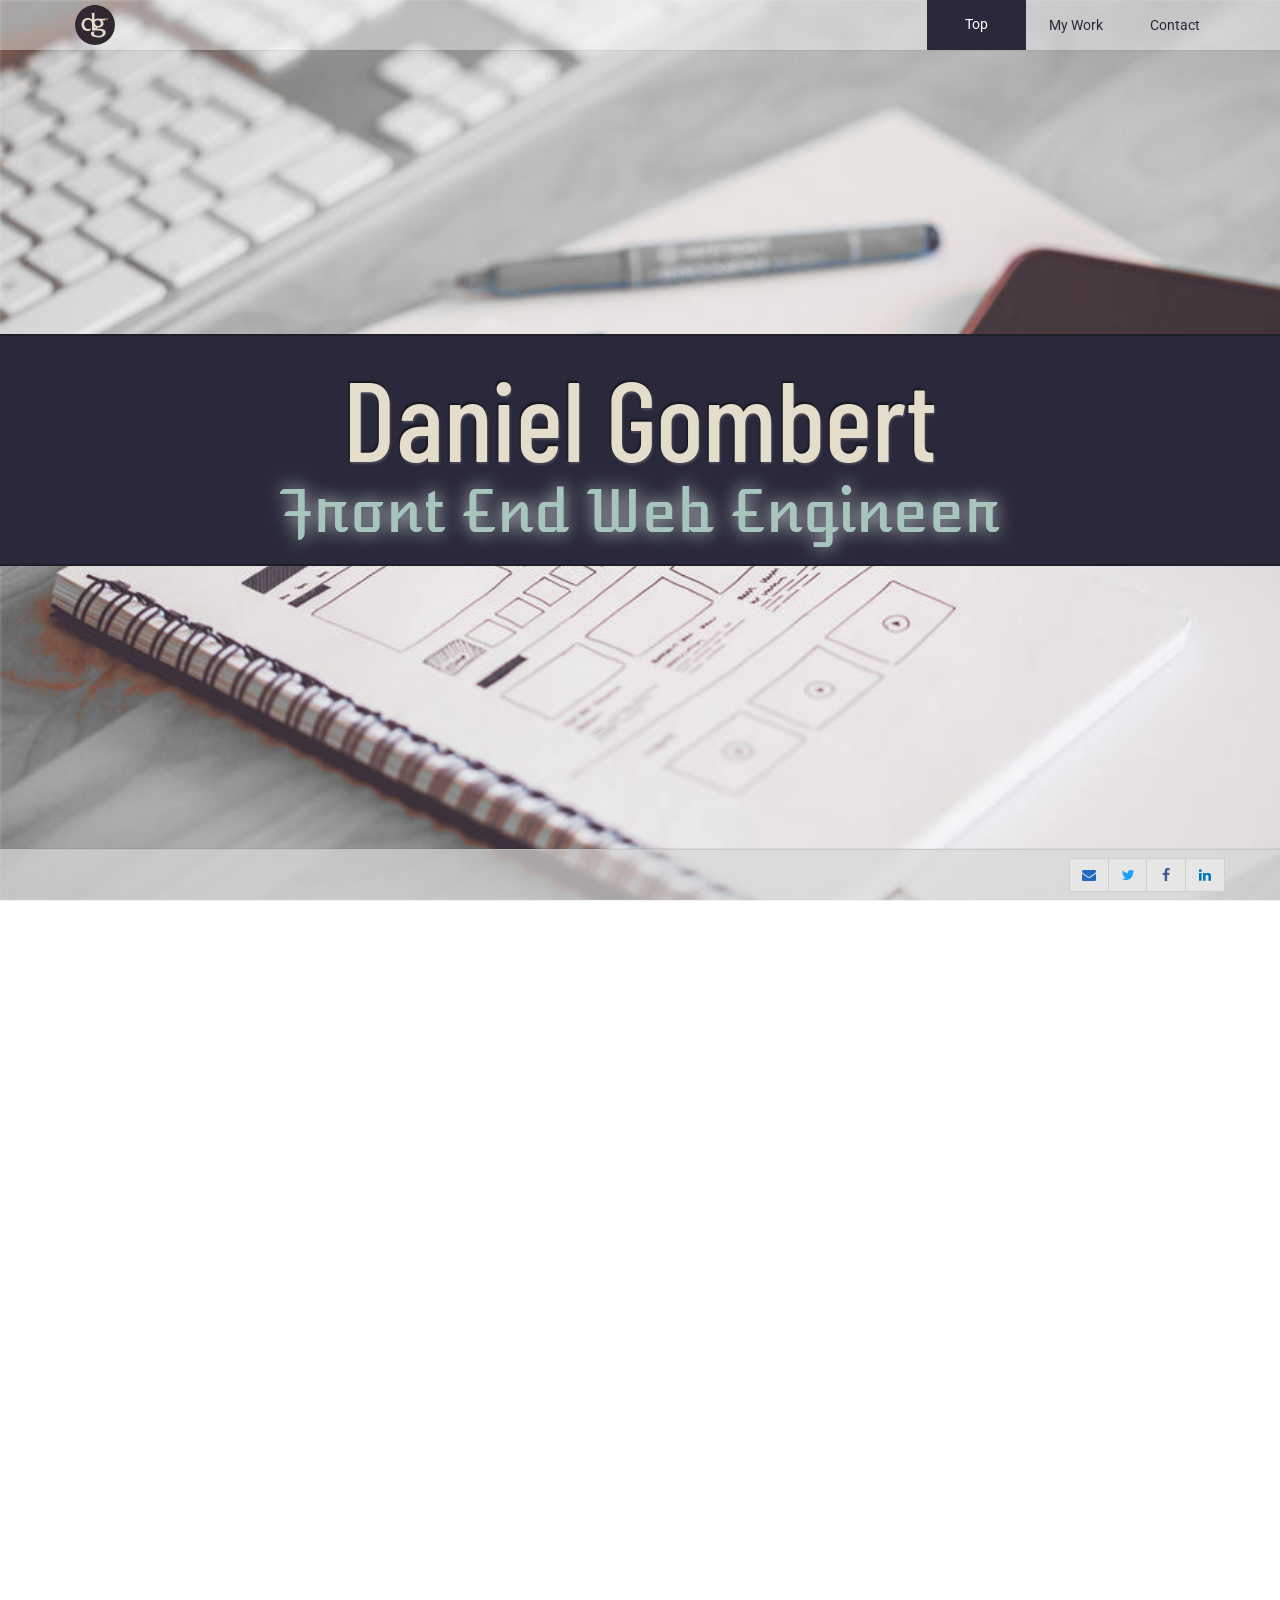
==== commit f9e4a766: "Modifications made, and commited for version 1.3.  Changed logo, colors, fonts, resumes, links.  Rem" ====
--- a/index.html
+++ b/index.html
@@ -5,14 +5,14 @@
 <meta name="debot" content="aHR0cDovL2RsZ29tYmVydC5jb20=ENDStr">
 <link rel='dns-prefetch' href='//fonts.googleapis.com/'>
 <link rel='dns-prefetch' href='//cdnjs.cloudflare.com/'>
-<link rel="stylesheet" type="text/css" href="https://fonts.googleapis.com/css?family=Dosis|Megrim|Roboto:500">
+<link rel="stylesheet" type="text/css" href="https://fonts.googleapis.com/css?family=Atomic+Age|Barlow+Condensed:900|Roboto">
 <link href="assets/vendor.min.css" rel="stylesheet" type="text/css">
 <link rel="stylesheet" type="text/css" href="assets/main.min.css">
 
 </head>
 <body>
 
-<nav id='fixed-navbar' class='navbar navbar-main navbar-fixed-top'><div class="container"><div class="navbar-header"><a class="navbar-brand" href="/"><img class="svg" alt="dgo-designs-logo" title="DGO Designs" src=" /assets/dgo-no-text.svg"><img class="png" alt="dgo-designs-logo" title="DGO Designs" src=" /assets/dgo-no-text.png"></a><button type="button" class="navbar-toggle collapsed" data-toggle="collapse" data-target="#fullPage-nav" aria-expanded="false"><span class="sr-only">Toggle Menu</span><span class="fa fa-bars"></span></button></div><div class='collapse navbar-collapse' id='fullPage-nav'><ul class="nav navbar-right navbar-nav"><li data-index="0" data-menuanchor="top" class="success active"><a href="#top">Top</a><span class="nav-overlay" data-index="0">Top</span></li><li data-index="1" data-menuanchor="projects" class="active-left"><a href="#projects">My Work</a><span class="nav-overlay" data-index="1">My Work</span></li><li data-index="2" data-menuanchor="contact"><a href="#contact">Contact</a><span class="nav-overlay" data-index="2">Contact</span></li></ul></div></nav>
+<nav id='fixed-navbar' class='navbar navbar-main navbar-fixed-top'><div class="container"><div class="navbar-header"><a class="navbar-brand" href="/"><img class="svg" alt="dg-logo" title="My Logo" src=" /assets/dg-logo-1.svg"><img class="png" alt="dg-logo" title="My Logo" src=" /assets/dg-logo-1.png"></a><button type="button" class="navbar-toggle collapsed" data-toggle="collapse" data-target="#fullPage-nav" aria-expanded="false"><span class="sr-only">Toggle Menu</span><span class="fa fa-bars"></span></button></div><div class='collapse navbar-collapse' id='fullPage-nav'><ul class="nav navbar-right navbar-nav"><li data-index="0" data-menuanchor="top" class="success active"><a href="#top">Top</a><span class="nav-overlay" data-index="0">Top</span></li><li data-index="1" data-menuanchor="projects" class="active-left"><a href="#projects">My Work</a><span class="nav-overlay" data-index="1">My Work</span></li><li data-index="2" data-menuanchor="contact"><a href="#contact">Contact</a><span class="nav-overlay" data-index="2">Contact</span></li></ul></div></nav>
 
 
 <!-- index content -->
@@ -35,7 +35,7 @@
 				<div class="col-sm-8 col-sm-offset-2">
 					<h1 class="greeting">
 						<span class="name">I Build Stuff.</span>
-						<span class="title"><em>have a look <span class='fa fa-long-arrow-right'></span></em></span>
+						<span class="title">some examples <span class='fa fa-long-arrow-right'></span></span>
 					</h1>
 				</div>
 			</div>
@@ -43,8 +43,7 @@
 		<!-- /= end slide 0 -->
 	
 		<!-- begin project slides /= -->
-			<div class="slide slide-sbt slide-primary" id="slide-sbt"><div class="slide-inner-wrap clearfix"><article class="col-lg-8  col-lg-offset-2 col-sm-10 col-sm-offset-1 project project-primary"  data-project="sbt"><div class="col-sm-12 col-md-10 col-md-offset-1"><figure class="project-image"><a href="http://www.sbtranslation.com"><img src="/assets/blank.gif" class="lazy"></a></figure></div><div class="col-sm-12 col-md-10 col-md-offset-1"><div class="project-card-text"><div class='project-card-heading'><h3><a href='http://www.sbtranslation.com'>sbtranslation.com :</a></h3></div><div class='project-card-body'><p class='project-card-body-text'>Website and Blog for Russian Translation Specialists, <a href='http://www.sbtranslation.com'  target='_blank'>SBTranslation</a>.</p><div class='project-card-visit-button-wrapper'><div class="site-btn"><a href="http://www.sbtranslation.com" class="btn-xs btn btn-site"><span>Visit The Site</span></a></div></div></div></div></div></article></div></div>
-	<div class="slide slide-morrison slide-success" id="slide-morrison"><div class="slide-inner-wrap clearfix"><article class="col-lg-8  col-lg-offset-2 col-sm-10 col-sm-offset-1 project project-success"  data-project="morrison"><div class="col-sm-12 col-md-10 col-md-offset-1"><figure class="project-image"><a href="http://www.morrisonforyou.com"><img src="/assets/blank.gif" class="lazy"></a></figure></div><div class="col-sm-12 col-md-10 col-md-offset-1"><div class="project-card-text"><div class='project-card-heading'><h3><a href='http://www.morrisonforyou.com'>Morrison Property Maintenance</a></h3></div><div class='project-card-body'><p class='project-card-body-text'>Home of Morrison Property Maintenance, <small>INC.</small></p><div class='project-card-visit-button-wrapper'><div class="site-btn"><a href="http://www.morrisonforyou.com" class="btn-xs btn btn-site"><span>Visit The Site</span></a></div></div></div></div></div></article></div></div>
+			<div class="slide slide-morrison slide-success" id="slide-morrison"><div class="slide-inner-wrap clearfix"><article class="col-lg-8  col-lg-offset-2 col-sm-10 col-sm-offset-1 project project-success"  data-project="morrison"><div class="col-sm-12 col-md-10 col-md-offset-1"><figure class="project-image"><a href="http://www.morrisonforyou.com"><img src="/assets/blank.gif" class="lazy"></a></figure></div><div class="col-sm-12 col-md-10 col-md-offset-1"><div class="project-card-text"><div class='project-card-heading'><h3><a href='http://www.morrisonforyou.com'>Morrison Property Maintenance</a></h3></div><div class='project-card-body'><p class='project-card-body-text'>Home of Morrison Property Maintenance, <small>INC.</small></p><div class='project-card-visit-button-wrapper'><div class="site-btn"><a href="http://www.morrisonforyou.com" class="btn-xs btn btn-site"><span>Visit The Site</span></a></div></div></div></div></div></article></div></div>
 	<div class="slide slide-aem slide-info" id="slide-aem"><div class="slide-inner-wrap clearfix"><article class="col-lg-8  col-lg-offset-2 col-sm-10 col-sm-offset-1 project project-info"  data-project="aem"><div class="col-sm-12 col-md-10 col-md-offset-1"><figure class="project-image"><a href="http://www.aemtools.com"><img src="/assets/blank.gif" class="lazy"></a></figure></div><div class="col-sm-12 col-md-10 col-md-offset-1"><div class="project-card-text"><div class='project-card-heading'><h3><a href='http://www.aemtools.com'>AE Machine Tools</a></h3></div><div class='project-card-body'><p class='project-card-body-text'>Global Website for AE MACHINE TOOLS, INC. USA and WMS GMBH & CO KG.</p><div class='project-card-visit-button-wrapper'><div class="site-btn"><a href="http://www.aemtools.com" class="btn-xs btn btn-site"><span>Visit The Site</span></a></div></div></div></div></div></article></div></div>
 	<div class="slide slide-pht slide-danger" id="slide-pht"><div class="slide-inner-wrap clearfix"><article class="col-lg-8  col-lg-offset-2 col-sm-10 col-sm-offset-1 project project-danger"  data-project="pht"><div class="col-sm-12 col-md-10 col-md-offset-1"><figure class="project-image"><a href="http://partnersforhealthandtransformation.com"><img src="/assets/blank.gif" class="lazy"></a></figure></div><div class="col-sm-12 col-md-10 col-md-offset-1"><div class="project-card-text"><div class='project-card-heading'><h3><a href='http://partnersforhealthandtransformation.com'>Partners For Health And Transformation</a></h3></div><div class='project-card-body'><p class='project-card-body-text'>The Official Website and Blog for Partners For Health and Transformation, <small>INC.</small></p><div class='project-card-visit-button-wrapper'><div class="site-btn"><a href="http://partnersforhealthandtransformation.com" class="btn-xs btn btn-site"><span>Visit The Site</span></a></div></div></div></div></div></article></div></div>
 	<div class="slide slide-sfarch slide-warning" id="slide-sfarch"><div class="slide-inner-wrap clearfix"><article class="col-lg-8  col-lg-offset-2 col-sm-10 col-sm-offset-1 project project-warning"  data-project="sfarch"><div class="col-sm-12 col-md-10 col-md-offset-1"><figure class="project-image"><a href="https://appsto.re/us/LUFnV.i"><img src="/assets/blank.gif" class="lazy"></a></figure></div><div class="col-sm-12 col-md-10 col-md-offset-1"><div class="project-card-text"><div class='project-card-heading'><h3><a href='https://appsto.re/us/LUFnV.i'>'SFARCH' Iphone Application</a></h3></div><div class='project-card-body'><p class='project-card-body-text'>The Official iPhone application for <a href='http://www.sfarch.us/'>Sedgewick & Ferweda Architects</a>.  AKA 'SFARCH'.</p><div class='project-card-visit-button-wrapper'><div class="site-btn"><a href="https://appsto.re/us/LUFnV.i" class="btn-xs btn btn-app-store"><i class='fa fa-apple'></i> <span class='small'>Download on the</span> <span class='big'>App Store</span></a></div></div></div></div></div></article></div></div>
@@ -63,7 +62,7 @@
 		<div class="clearfix">
 			<div class="col-sm-8 col-sm-offset-2">
 				<div class="section-content">
-					<div class='panel'><div class='panel-body'><p>I am a developer with eight years experience in front and back-end design.  I have worked with many different tools and languages.  My resume is available for <a class='mk-view' href='assets/cv.compressed.pdf' title='C.V.' target='_blank'>viewing</a> or for <a class='mk-print' href='assets/cv-print.compressed.pdf' title='C.V. Printable' target='_blank'>printing</a></p><p>I work with the intention of mastering the famous maxim of Steve Jobs:</p><blockquote>Design is how it works</blockquote></p></div></div>
+					<div class='panel'><div class='panel-body'><p>I am a front end developer with 9 years experience.  I've worked with many tools in myriad environments. My CV is available for <a class='mk-view' href='assets/cv.compressed-1.pdf' title='C.V.' target='_blank'>viewing</a> and my resume can be <a class='mk-print' href='assets/cv-print.compressed-1.pdf' title='Resume Printable' target='_blank'>viewed or printed.</a></p><p>I work with the intention of mastering the famous maxim of Steve Jobs:</p><blockquote>Design is how it works</blockquote></p></div></div>
 				</div>
 			</div>
 		</div>
--- a/assets/main.min.css
+++ b/assets/main.min.css
@@ -1 +1 @@
-.navbar-main,.navbar-secondary{box-shadow:0 0 1px rgba(19,23,27,.3)}.greeting-wrap:after,.project-card-visit-button-wrapper:after{clear:both}#fullpage,.fp-next.opaque:before,.fp-next:before,.fp-prev.opaque:before,.fp-prev:before,.translucent{opacity:0}body{background:0 0}navbar{-webkit-transition:opacity .7s ease;transition:opacity .7s ease}.navbar-main{background-color:rgba(255,255,255,.4);border-color:rgba(224,220,219,.45)}.navbar-main .navbar-brand{color:#595b5a}.navbar-main .navbar-brand:focus,.navbar-main .navbar-brand:hover{color:#29293b;background-color:transparent}.navbar-main .navbar-text{color:#595b5a}.navbar-main .navbar-nav>li>a{color:#34344A}.navbar-main .navbar-nav>li>a:focus,.navbar-main .navbar-nav>li>a:hover{color:#29293b;background-color:transparent}.navbar-main .navbar-nav>.active>a,.navbar-main .navbar-nav>.active>a:focus,.navbar-main .navbar-nav>.active>a:hover{background-color:transparent;color:#fff}.navbar-main .navbar-nav>.disabled>a,.navbar-main .navbar-nav>.disabled>a:focus,.navbar-main .navbar-nav>.disabled>a:hover{background-color:transparent;color:#aaa}.navbar-main .navbar-toggle{border-color:transparent}.navbar-main .navbar-toggle:focus,.navbar-main .navbar-toggle:hover{background-color:rgba(255,255,255,.3)}.navbar-main .navbar-toggle .icon-bar{background-color:transparent}.navbar-main .navbar-collapse,.navbar-main .navbar-form{border-color:rgba(237,237,237,.4)}.navbar-main .navbar-nav>.open>a,.navbar-main .navbar-nav>.open>a:focus,.navbar-main .navbar-nav>.open>a:hover{background-color:transparent;color:#fff}@media (max-width:768px){.navbar-main .navbar-nav .open .dropdown-menu>.dropdown-header{border-color:rgba(224,220,219,.45)}.navbar-main .navbar-nav .open .dropdown-menu .divider{background-color:rgba(224,220,219,.45)}.navbar-main .navbar-nav .open .dropdown-menu>li>a{color:#34344A}.navbar-main .navbar-nav .open .dropdown-menu>li>a:focus,.navbar-main .navbar-nav .open .dropdown-menu>li>a:hover{color:#29293b;background-color:transparent}.navbar-main .navbar-nav .open .dropdown-menu>.active>a,.navbar-main .navbar-nav .open .dropdown-menu>.active>a:focus,.navbar-main .navbar-nav .open .dropdown-menu>.active>a:hover{color:#fff;background-color:transparent}.navbar-main .navbar-nav .open .dropdown-menu>.disabled>a,.navbar-main .navbar-nav .open .dropdown-menu>.disabled>a:focus,.navbar-main .navbar-nav .open .dropdown-menu>.disabled>a:hover{color:#aaa;background-color:transparent}}.navbar-main .navbar-link{color:#34344A}.navbar-main .navbar-link:hover{color:#29293b}.navbar-main .btn-link{color:#34344A}.navbar-main .btn-link:focus,.navbar-main .btn-link:hover{color:#29293b}.navbar-main .btn-link[disabled]:focus,.navbar-main .btn-link[disabled]:hover,fieldset[disabled] .navbar-main .btn-link:focus,fieldset[disabled] .navbar-main .btn-link:hover{color:#aaa}.navbar-main .dropdown-menu>.active>a,.navbar-main .dropdown-menu>.active>a:focus,.navbar-main .dropdown-menu>.active>a:hover{background-color:rgba(255,255,255,.4);color:#fff!important}@media (max-width:768px){.navbar-main .dropdown-menu>li>a{color:#fff!important}}.navbar-secondary{background-color:rgba(216,216,216,.7);border-color:rgba(191,191,191,.7)}.navbar-secondary .navbar-brand{color:#2168c1}.navbar-secondary .navbar-brand:focus,.navbar-secondary .navbar-brand:hover{color:#1f62b6;background-color:rgba(255,255,255,.3)}.navbar-secondary .navbar-nav>li>a,.navbar-secondary .navbar-text{color:#2168c1}.navbar-secondary .navbar-nav>li>a:focus,.navbar-secondary .navbar-nav>li>a:hover{color:#1f62b6;background-color:rgba(255,255,255,.3)}.navbar-secondary .navbar-nav>.active>a,.navbar-secondary .navbar-nav>.active>a:focus,.navbar-secondary .navbar-nav>.active>a:hover{background-color:rgba(255,255,255,.405);color:#1d5cab}.navbar-secondary .navbar-nav>.disabled>a,.navbar-secondary .navbar-nav>.disabled>a:focus,.navbar-secondary .navbar-nav>.disabled>a:hover{background-color:transparent;color:#aaa}.navbar-secondary .navbar-toggle{border-color:transparent}.navbar-secondary .navbar-toggle:focus,.navbar-secondary .navbar-toggle:hover{background-color:rgba(255,255,255,.3)}.navbar-secondary .navbar-toggle .icon-bar{background-color:transparent}.navbar-secondary .navbar-collapse,.navbar-secondary .navbar-form{border-color:rgba(198,198,198,.7)}.navbar-secondary .navbar-nav>.open>a,.navbar-secondary .navbar-nav>.open>a:focus,.navbar-secondary .navbar-nav>.open>a:hover{background-color:rgba(255,255,255,.405);color:#1d5cab}@media (max-width:768px){.navbar-secondary .navbar-nav .open .dropdown-menu>.dropdown-header{border-color:rgba(191,191,191,.7)}.navbar-secondary .navbar-nav .open .dropdown-menu .divider{background-color:rgba(191,191,191,.7)}.navbar-secondary .navbar-nav .open .dropdown-menu>li>a{color:#2168c1}.navbar-secondary .navbar-nav .open .dropdown-menu>li>a:focus,.navbar-secondary .navbar-nav .open .dropdown-menu>li>a:hover{color:#1f62b6;background-color:rgba(255,255,255,.3)}.navbar-secondary .navbar-nav .open .dropdown-menu>.active>a,.navbar-secondary .navbar-nav .open .dropdown-menu>.active>a:focus,.navbar-secondary .navbar-nav .open .dropdown-menu>.active>a:hover{color:#1d5cab;background-color:rgba(255,255,255,.405)}.navbar-secondary .navbar-nav .open .dropdown-menu>.disabled>a,.navbar-secondary .navbar-nav .open .dropdown-menu>.disabled>a:focus,.navbar-secondary .navbar-nav .open .dropdown-menu>.disabled>a:hover{color:#aaa;background-color:transparent}}.navbar-secondary .navbar-link{color:#2168c1}.navbar-secondary .navbar-link:hover{color:#1f62b6}.navbar-secondary .btn-link{color:#2168c1}.navbar-secondary .btn-link:focus,.navbar-secondary .btn-link:hover{color:#1f62b6}.navbar-secondary .btn-link[disabled]:focus,.navbar-secondary .btn-link[disabled]:hover,fieldset[disabled] .navbar-secondary .btn-link:focus,fieldset[disabled] .navbar-secondary .btn-link:hover{color:#aaa}.navbar-secondary .dropdown-menu>.active>a,.navbar-secondary .dropdown-menu>.active>a:focus,.navbar-secondary .dropdown-menu>.active>a:hover{background-color:rgba(216,216,216,.7);color:#fff!important}@media (max-width:768px){.navbar-secondary .dropdown-menu>li>a{color:#fff!important}}.navbar-toggle{margin-top:5px;margin-bottom:5px}.navbar-brand{padding-top:0;padding-bottom:0;height:50px}.navbar-brand img{width:40px;height:40px;margin:5px}.navbar-main .navbar-nav>.active.warning>a,.navbar-main .navbar-nav>.active.warning>a:focus,.navbar-main .navbar-nav>.active.warning>a:hover{background-color:#CC5A71}@media (min-width:768px){.navbar-main .navbar-nav>.active.warning>a,.navbar-main .navbar-nav>.active.warning>a:focus,.navbar-main .navbar-nav>.active.warning>a:hover{background-color:transparent;border-bottom:none}}.navbar-main .navbar-nav>.active.warning>a+.nav-overlay,.navbar-main .navbar-nav>.active.warning>a:focus+.nav-overlay,.navbar-main .navbar-nav>.active.warning>a:hover+.nav-overlay{background-color:#CC5A71;-webkit-transition:background-color .7s ease,-webkit-transform .7s ease;transition:background-color .7s ease,-webkit-transform .7s ease;transition:transform .7s ease,background-color .7s ease;transition:transform .7s ease,background-color .7s ease,-webkit-transform .7s ease;color:#fff}.navbar-main .navbar-nav>.warning .nav-overlay{background-color:#CC5A71}.navbar-main .navbar-nav>.active.success>a,.navbar-main .navbar-nav>.active.success>a:focus,.navbar-main .navbar-nav>.active.success>a:hover{background-color:#34344A}@media (min-width:768px){.navbar-main .navbar-nav>.active.success>a,.navbar-main .navbar-nav>.active.success>a:focus,.navbar-main .navbar-nav>.active.success>a:hover{background-color:transparent;border-bottom:none}}.navbar-main .navbar-nav>.active.success>a+.nav-overlay,.navbar-main .navbar-nav>.active.success>a:focus+.nav-overlay,.navbar-main .navbar-nav>.active.success>a:hover+.nav-overlay{background-color:#34344A;-webkit-transition:background-color .7s ease,-webkit-transform .7s ease;transition:background-color .7s ease,-webkit-transform .7s ease;transition:transform .7s ease,background-color .7s ease;transition:transform .7s ease,background-color .7s ease,-webkit-transform .7s ease;color:#fff}.navbar-main .navbar-nav>.success .nav-overlay{background-color:#34344A}.navbar-main .navbar-nav>.active.danger>a,.navbar-main .navbar-nav>.active.danger>a:focus,.navbar-main .navbar-nav>.active.danger>a:hover{background-color:#5bbecd}@media (min-width:768px){.navbar-main .navbar-nav>.active.danger>a,.navbar-main .navbar-nav>.active.danger>a:focus,.navbar-main .navbar-nav>.active.danger>a:hover{background-color:transparent;border-bottom:none}}.navbar-main .navbar-nav>.active.danger>a+.nav-overlay,.navbar-main .navbar-nav>.active.danger>a:focus+.nav-overlay,.navbar-main .navbar-nav>.active.danger>a:hover+.nav-overlay{background-color:#5bbecd;-webkit-transition:background-color .7s ease,-webkit-transform .7s ease;transition:background-color .7s ease,-webkit-transform .7s ease;transition:transform .7s ease,background-color .7s ease;transition:transform .7s ease,background-color .7s ease,-webkit-transform .7s ease;color:#fff}.navbar-main .navbar-nav>.danger .nav-overlay{background-color:#5bbecd}.nav-overlay{display:none}.ratio-1-1,.ratio-16-9,.ratio-4-3,.ratio-square{display:block;overflow:hidden}@media (min-width:768px){.nav-overlay{will-change:transform;display:block;-webkit-backface-visibility:hidden;backface-visibility:hidden;line-height:52px;-webkit-transform-style:flat;transform-style:flat;-webkit-transition:background-color .7s ease,-webkit-transform .7s ease;transition:background-color .7s ease,-webkit-transform .7s ease;transition:transform .7s ease,background-color .7s ease;transition:transform .7s ease,background-color .7s ease,-webkit-transform .7s ease}.navbar-main .navbar-nav{width:298px}.navbar-main .navbar-nav>li{width:99px;overflow:hidden;max-height:50px;text-align:center}.navbar-nav li[data-index="0"] .nav-overlay{-webkit-transform-origin:right;transform-origin:right;-webkit-transform:translate3d(100px,-100%,100px);transform:translate3d(100px,-100%,100px)}}.ratio-1-1>img,.ratio-16-9>img,.ratio-4-3>img,.ratio-square>img{width:100%;border:0;left:0;top:0;bottom:0}@media (min-width:768px){.navbar-nav li[data-index="0"].active .nav-overlay,.navbar-nav li[data-index="1"].active .nav-overlay{-webkit-transform:translate3d(0,-100%,100px);transform:translate3d(0,-100%,100px)}.navbar-nav li[data-index="1"].active-left .nav-overlay{-webkit-transform-origin:left;transform-origin:left;-webkit-transform:translate3d(-100px,-100%,100px);transform:translate3d(-100px,-100%,100px);background-color:#34344A}.navbar-nav li[data-index="1"].active-right .nav-overlay{-webkit-transform-origin:right;transform-origin:right;-webkit-transform:translate3d(100px,-100%,100px);transform:translate3d(100px,-100%,100px);background-color:#5bbecd}.navbar-nav li[data-index="2"] .nav-overlay{-webkit-transform-origin:left;transform-origin:left;-webkit-transform:translate3d(-100px,-100%,100px);transform:translate3d(-100px,-100%,100px)}.navbar-nav li[data-index="2"].active .nav-overlay{-webkit-transform:translate3d(0,-100%,100px);transform:translate3d(0,-100%,100px)}}.navbar-fixed-top{border-width:0}#section1,#section2{background-image:url(/assets/pattern-bg.png)}#section0{background-image:url(/assets/section-top-bg.jpg);background-size:cover}.ratio-16-9{padding-bottom:56.25%;position:relative;height:0}.ratio-16-9>img{position:absolute;height:100%}.ratio-4-3{padding-bottom:75%;position:relative;height:0}.ratio-4-3>img{position:absolute;height:100%}.ratio-1-1,.ratio-square{padding-bottom:100%;position:relative;height:0}.ratio-1-1>img,.ratio-square>img{position:absolute;height:100%}.contact-paragraph,.modal{font-family:Roboto;font-weight:500}.cssvwunit .greeting{font-size:10.5vw}@media (min-width:768px) and (max-width:1199px){.cssvwunit .greeting{font-size:8.5vw}}@media (min-width:1200px){.cssvwunit .greeting{font-size:7vw}}@media (min-width:1500px){.cssvwunit .greeting{font-size:5.5vw}}.cssvwunit .greeting .title{font-size:65%}@media (min-width:1200px){.cssvwunit .greeting .title{font-size:55%}}@media (min-width:1500px){.cssvwunit .greeting .title{font-size:45%}}.no-svg .svg{display:none}.svg .svg{display:block}html .png{display:none}html.no-svg .png{display:block}.modal-body h4{margin-top:0}.greeting-wrap{border-style:solid;border-width:2px 0;padding-bottom:10px}.greeting-wrap:after,.greeting-wrap:before{content:" ";display:table}.greeting-primary{background-color:#2168c1;border-color:#1d5cab}.greeting-primary .name{color:#CC5A71}.greeting-primary .title{color:#fff;text-shadow:0 0 18px rgba(255,255,255,.8)}.greeting-success{background-color:#34344A;border-color:#29293b}.greeting-success .name{color:rgba(255,255,255,.65)}.greeting-success .title{color:#5bbecd;text-shadow:0 0 18px rgba(182,234,241,.8)}.greeting-danger .title,.greeting-info .title,.greeting-warning .title{text-shadow:0 0 18px rgba(255,255,255,.8)}.greeting-info{background-color:#80475E;border-color:#703e52}.greeting-info .name{color:#000}.greeting-info .title{color:#fff}.greeting-warning{background-color:#CC5A71;border-color:#c64760}.greeting-warning .name{color:#34344A}.greeting-warning .title{color:rgba(255,255,255,.5)}.greeting-danger{background-color:#5bbecd;border-color:#47b6c7}.greeting-danger .name{color:#4a3b40}.greeting-danger .title{color:#fff}.name,.title{display:block;text-align:center;margin:0 auto}.btn-app-store{background:#0d0d0d;border:1px solid #000;border-radius:3px;color:#fff;height:35px;padding-left:35px;padding-right:5px;padding-top:7.5px;position:relative}.btn-app-store:active,.btn-app-store:focus,.btn-app-store:hover{background:#000;color:#fff}.btn-email.active,.btn-email:active,.btn-facebook.active,.btn-facebook:active,.btn-linkedin.active,.btn-linkedin:active,.btn-twitter.active,.btn-twitter:active,.open>.dropdown-toggle.btn-email,.open>.dropdown-toggle.btn-facebook,.open>.dropdown-toggle.btn-linkedin,.open>.dropdown-toggle.btn-twitter{background-image:none}.btn-app-store i{font-size:20px;left:10px;margin-top:-2px;position:absolute}.btn-app-store .small{display:block;font-size:10px;line-height:10px;margin-top:-4px}.btn-app-store .big{display:block;font-size:14px;line-height:14px;text-align:justify}.btn-toolbar .btn.navbar-btn{border-radius:1px}.btn-toolbar .btn .fa{width:14px}.btn-email{color:#2168c1;background-color:#e6e6e6;border-color:#cecece}.btn-email.active,.btn-email.active.focus,.btn-email.active:focus,.btn-email.active:hover,.btn-email.focus,.btn-email:active,.btn-email:active.focus,.btn-email:active:focus,.btn-email:active:hover,.btn-email:focus,.btn-email:hover,.open>.dropdown-toggle.btn-email,.open>.dropdown-toggle.btn-email.focus,.open>.dropdown-toggle.btn-email:focus,.open>.dropdown-toggle.btn-email:hover{color:#2168c1;background-color:#dadada;border-color:#bdbdbd}.btn-email.disabled.focus,.btn-email.disabled:focus,.btn-email.disabled:hover,.btn-email[disabled].focus,.btn-email[disabled]:focus,.btn-email[disabled]:hover,fieldset[disabled] .btn-email.focus,fieldset[disabled] .btn-email:focus,fieldset[disabled] .btn-email:hover{background-color:#e6e6e6;border-color:#cecece}.btn-email .badge{color:#e6e6e6;background-color:#2168c1}.btn-facebook{color:#3b5998;background-color:#e6e6e6;border-color:#cecece}.btn-facebook.active,.btn-facebook.active.focus,.btn-facebook.active:focus,.btn-facebook.active:hover,.btn-facebook.focus,.btn-facebook:active,.btn-facebook:active.focus,.btn-facebook:active:focus,.btn-facebook:active:hover,.btn-facebook:focus,.btn-facebook:hover,.open>.dropdown-toggle.btn-facebook,.open>.dropdown-toggle.btn-facebook.focus,.open>.dropdown-toggle.btn-facebook:focus,.open>.dropdown-toggle.btn-facebook:hover{color:#3b5998;background-color:#dadada;border-color:#bdbdbd}.btn-facebook.disabled.focus,.btn-facebook.disabled:focus,.btn-facebook.disabled:hover,.btn-facebook[disabled].focus,.btn-facebook[disabled]:focus,.btn-facebook[disabled]:hover,fieldset[disabled] .btn-facebook.focus,fieldset[disabled] .btn-facebook:focus,fieldset[disabled] .btn-facebook:hover{background-color:#e6e6e6;border-color:#cecece}.btn-facebook .badge{color:#e6e6e6;background-color:#3b5998}.btn-twitter{color:#1da1f2;background-color:#e6e6e6;border-color:#cecece}.btn-twitter.active,.btn-twitter.active.focus,.btn-twitter.active:focus,.btn-twitter.active:hover,.btn-twitter.focus,.btn-twitter:active,.btn-twitter:active.focus,.btn-twitter:active:focus,.btn-twitter:active:hover,.btn-twitter:focus,.btn-twitter:hover,.open>.dropdown-toggle.btn-twitter,.open>.dropdown-toggle.btn-twitter.focus,.open>.dropdown-toggle.btn-twitter:focus,.open>.dropdown-toggle.btn-twitter:hover{color:#1da1f2;background-color:#dadada;border-color:#bdbdbd}.btn-twitter.disabled.focus,.btn-twitter.disabled:focus,.btn-twitter.disabled:hover,.btn-twitter[disabled].focus,.btn-twitter[disabled]:focus,.btn-twitter[disabled]:hover,fieldset[disabled] .btn-twitter.focus,fieldset[disabled] .btn-twitter:focus,fieldset[disabled] .btn-twitter:hover{background-color:#e6e6e6;border-color:#cecece}.btn-twitter .badge{color:#e6e6e6;background-color:#1da1f2}.btn-linkedin{color:#0077b5;background-color:#e6e6e6;border-color:#cecece}.btn-linkedin.active,.btn-linkedin.active.focus,.btn-linkedin.active:focus,.btn-linkedin.active:hover,.btn-linkedin.focus,.btn-linkedin:active,.btn-linkedin:active.focus,.btn-linkedin:active:focus,.btn-linkedin:active:hover,.btn-linkedin:focus,.btn-linkedin:hover,.open>.dropdown-toggle.btn-linkedin,.open>.dropdown-toggle.btn-linkedin.focus,.open>.dropdown-toggle.btn-linkedin:focus,.open>.dropdown-toggle.btn-linkedin:hover{color:#0077b5;background-color:#dadada;border-color:#bdbdbd}.btn-linkedin.disabled.focus,.btn-linkedin.disabled:focus,.btn-linkedin.disabled:hover,.btn-linkedin[disabled].focus,.btn-linkedin[disabled]:focus,.btn-linkedin[disabled]:hover,fieldset[disabled] .btn-linkedin.focus,fieldset[disabled] .btn-linkedin:focus,fieldset[disabled] .btn-linkedin:hover{background-color:#e6e6e6;border-color:#cecece}.btn-linkedin .badge{color:#e6e6e6;background-color:#0077b5}.navbar-fixed-bottom .navbar-right .btn-group .btn-toolbar .btn-facebook{margin-left:-2px}.email a:before,.inline-email a:before{content:attr(data-user);margin-left:10px}.email a:after,.inline-email a:after{content:attr(data-domain) attr(data-suffix)}.project-card-text,.project-image{border-radius:3px;overflow:hidden;box-shadow:0 0 11px rgba(0,0,0,.2)}.project-image{padding:0}.project-card-text{background-color:#fff;padding:0 15px 5px}.project-card-heading{margin:5px 0;border-bottom:1px solid #dedede}.project-card-heading>h3{margin:0;padding:5px 0;white-space:pre;text-overflow:ellipsis;overflow:hidden}.project-image img{opacity:0;-webkit-transition:opacity .5s ease-in;transition:opacity .5s ease-in}.slide-pattern-bg{background-repeat:repeat}.site-url{border:0;display:block;margin-bottom:3px;padding:3px 5px}.project-image a{padding-bottom:100%;position:relative;display:block;height:0;overflow:hidden}.project-image a>img{position:absolute;top:0;bottom:0;width:100%;height:100%;border:0;left:0}@media (min-width:768px){.project-image a{padding-bottom:56.25%;position:relative;display:block;height:0;overflow:hidden}.project-image a>img{position:absolute;top:0;bottom:0;width:100%;height:100%;border:0;left:0}}.project-card-body-text{font-size:17px;color:#595b5a}.project-card-text{margin-top:15px}.project-card-visit-button-wrapper:after,.project-card-visit-button-wrapper:before{content:" ";display:table}.project-card-text>a:first-child{overflow:hidden;text-overflow:ellipsis;white-space:pre}.project{top:-15px}.slide-success{background:url(/assets/pattern-bg.png),-webkit-linear-gradient(left,#deefe2 40%,#e4f2ed);background:url(/assets/pattern-bg.png),linear-gradient(90deg,#deefe2 40%,#e4f2ed)}.project-success .project-card-heading a{color:#00a07d}.project-success .site-btn .btn.btn-site{color:#fffff5;background-color:#34be71;border-color:#00a07d}.project-success .site-btn .btn.btn-site.focus,.project-success .site-btn .btn.btn-site:focus{color:#fffff5;background-color:#299659;border-color:#002119}.open>.dropdown-toggle.project-success .site-btn .btn.btn-site,.project-success .site-btn .btn.btn-site.active,.project-success .site-btn .btn.btn-site:active,.project-success .site-btn .btn.btn-site:hover{color:#fffff5;background-color:#299659;border-color:#00634d}.open>.dropdown-toggle.project-success .site-btn .btn.btn-site.focus,.open>.dropdown-toggle.project-success .site-btn .btn.btn-site:focus,.open>.dropdown-toggle.project-success .site-btn .btn.btn-site:hover,.project-success .site-btn .btn.btn-site.active.focus,.project-success .site-btn .btn.btn-site.active:focus,.project-success .site-btn .btn.btn-site.active:hover,.project-success .site-btn .btn.btn-site:active.focus,.project-success .site-btn .btn.btn-site:active:focus,.project-success .site-btn .btn.btn-site:active:hover{color:#fffff5;background-color:#217a49;border-color:#002119}.open>.dropdown-toggle.project-success .site-btn .btn.btn-site,.project-success .site-btn .btn.btn-site.active,.project-success .site-btn .btn.btn-site:active{background-image:none}.project-success .site-btn .btn.btn-site.disabled.focus,.project-success .site-btn .btn.btn-site.disabled:focus,.project-success .site-btn .btn.btn-site.disabled:hover,.project-success .site-btn .btn.btn-site[disabled].focus,.project-success .site-btn .btn.btn-site[disabled]:focus,.project-success .site-btn .btn.btn-site[disabled]:hover,fieldset[disabled] .project-success .site-btn .btn.btn-site.focus,fieldset[disabled] .project-success .site-btn .btn.btn-site:focus,fieldset[disabled] .project-success .site-btn .btn.btn-site:hover{background-color:#34be71;border-color:#00a07d}.project-success .site-btn .btn.btn-site .badge{color:#34be71;background-color:#fffff5}.slide-info{background:url(/assets/pattern-bg.png),-webkit-linear-gradient(left,#e4f2ed 40%,#e9f6fb);background:url(/assets/pattern-bg.png),linear-gradient(90deg,#e4f2ed 40%,#e9f6fb)}.project-info .project-card-heading a{color:#789bb4}.project-info .site-btn .btn.btn-site{color:#f2f2f2;background-color:#74b75a;border-color:#5f9d5f}.project-info .site-btn .btn.btn-site.focus,.project-info .site-btn .btn.btn-site:focus{color:#f2f2f2;background-color:#5c9b43;border-color:#2f4e2f}.open>.dropdown-toggle.project-info .site-btn .btn.btn-site,.project-info .site-btn .btn.btn-site.active,.project-info .site-btn .btn.btn-site:active,.project-info .site-btn .btn.btn-site:hover{color:#f2f2f2;background-color:#5c9b43;border-color:#487748}.open>.dropdown-toggle.project-info .site-btn .btn.btn-site.focus,.open>.dropdown-toggle.project-info .site-btn .btn.btn-site:focus,.open>.dropdown-toggle.project-info .site-btn .btn.btn-site:hover,.project-info .site-btn .btn.btn-site.active.focus,.project-info .site-btn .btn.btn-site.active:focus,.project-info .site-btn .btn.btn-site.active:hover,.project-info .site-btn .btn.btn-site:active.focus,.project-info .site-btn .btn.btn-site:active:focus,.project-info .site-btn .btn.btn-site:active:hover{color:#f2f2f2;background-color:#4d8239;border-color:#2f4e2f}.open>.dropdown-toggle.project-info .site-btn .btn.btn-site,.project-info .site-btn .btn.btn-site.active,.project-info .site-btn .btn.btn-site:active{background-image:none}.project-info .site-btn .btn.btn-site.disabled.focus,.project-info .site-btn .btn.btn-site.disabled:focus,.project-info .site-btn .btn.btn-site.disabled:hover,.project-info .site-btn .btn.btn-site[disabled].focus,.project-info .site-btn .btn.btn-site[disabled]:focus,.project-info .site-btn .btn.btn-site[disabled]:hover,fieldset[disabled] .project-info .site-btn .btn.btn-site.focus,fieldset[disabled] .project-info .site-btn .btn.btn-site:focus,fieldset[disabled] .project-info .site-btn .btn.btn-site:hover{background-color:#74b75a;border-color:#5f9d5f}.project-info .site-btn .btn.btn-site .badge{color:#74b75a;background-color:#f2f2f2}.slide-warning{background:url(/assets/pattern-bg.png),-webkit-linear-gradient(left,#f6e7de 40%,#eaeadf);background:url(/assets/pattern-bg.png),linear-gradient(90deg,#f6e7de 40%,#eaeadf)}.project-warning .project-card-heading a{color:#41566E}.project-warning .site-btn .btn.btn-site{color:#ccc;background-color:#ccc;border-color:#ccc}.project-warning .site-btn .btn.btn-site.focus,.project-warning .site-btn .btn.btn-site:focus{color:#ccc;background-color:#b3b3b3;border-color:#8c8c8c}.open>.dropdown-toggle.project-warning .site-btn .btn.btn-site,.project-warning .site-btn .btn.btn-site.active,.project-warning .site-btn .btn.btn-site:active,.project-warning .site-btn .btn.btn-site:hover{color:#ccc;background-color:#b3b3b3;border-color:#adadad}.open>.dropdown-toggle.project-warning .site-btn .btn.btn-site.focus,.open>.dropdown-toggle.project-warning .site-btn .btn.btn-site:focus,.open>.dropdown-toggle.project-warning .site-btn .btn.btn-site:hover,.project-warning .site-btn .btn.btn-site.active.focus,.project-warning .site-btn .btn.btn-site.active:focus,.project-warning .site-btn .btn.btn-site.active:hover,.project-warning .site-btn .btn.btn-site:active.focus,.project-warning .site-btn .btn.btn-site:active:focus,.project-warning .site-btn .btn.btn-site:active:hover{color:#ccc;background-color:#a1a1a1;border-color:#8c8c8c}.open>.dropdown-toggle.project-warning .site-btn .btn.btn-site,.project-warning .site-btn .btn.btn-site.active,.project-warning .site-btn .btn.btn-site:active{background-image:none}.project-warning .site-btn .btn.btn-site.disabled.focus,.project-warning .site-btn .btn.btn-site.disabled:focus,.project-warning .site-btn .btn.btn-site.disabled:hover,.project-warning .site-btn .btn.btn-site[disabled].focus,.project-warning .site-btn .btn.btn-site[disabled]:focus,.project-warning .site-btn .btn.btn-site[disabled]:hover,fieldset[disabled] .project-warning .site-btn .btn.btn-site.focus,fieldset[disabled] .project-warning .site-btn .btn.btn-site:focus,fieldset[disabled] .project-warning .site-btn .btn.btn-site:hover{background-color:#ccc;border-color:#ccc}.project-warning .site-btn .btn.btn-site .badge{color:#ccc;background-color:#ccc}.slide-danger{background:url(/assets/pattern-bg.png),-webkit-linear-gradient(left,#e9f6fb 40%,#f6e7de);background:url(/assets/pattern-bg.png),linear-gradient(90deg,#e9f6fb 40%,#f6e7de)}.project-danger .project-card-heading a{color:#7da8b5}.project-danger .site-btn .btn.btn-site{color:#fff;background-color:#40566e;border-color:#1f2d49}.project-danger .site-btn .btn.btn-site.focus,.project-danger .site-btn .btn.btn-site:focus{color:#fff;background-color:#2d3d4e;border-color:#000}.open>.dropdown-toggle.project-danger .site-btn .btn.btn-site,.project-danger .site-btn .btn.btn-site.active,.project-danger .site-btn .btn.btn-site:active,.project-danger .site-btn .btn.btn-site:hover{color:#fff;background-color:#2d3d4e;border-color:#0d131e}.open>.dropdown-toggle.project-danger .site-btn .btn.btn-site.focus,.open>.dropdown-toggle.project-danger .site-btn .btn.btn-site:focus,.open>.dropdown-toggle.project-danger .site-btn .btn.btn-site:hover,.project-danger .site-btn .btn.btn-site.active.focus,.project-danger .site-btn .btn.btn-site.active:focus,.project-danger .site-btn .btn.btn-site.active:hover,.project-danger .site-btn .btn.btn-site:active.focus,.project-danger .site-btn .btn.btn-site:active:focus,.project-danger .site-btn .btn.btn-site:active:hover{color:#fff;background-color:#202b37;border-color:#000}.open>.dropdown-toggle.project-danger .site-btn .btn.btn-site,.project-danger .site-btn .btn.btn-site.active,.project-danger .site-btn .btn.btn-site:active{background-image:none}.project-danger .site-btn .btn.btn-site.disabled.focus,.project-danger .site-btn .btn.btn-site.disabled:focus,.project-danger .site-btn .btn.btn-site.disabled:hover,.project-danger .site-btn .btn.btn-site[disabled].focus,.project-danger .site-btn .btn.btn-site[disabled]:focus,.project-danger .site-btn .btn.btn-site[disabled]:hover,fieldset[disabled] .project-danger .site-btn .btn.btn-site.focus,fieldset[disabled] .project-danger .site-btn .btn.btn-site:focus,fieldset[disabled] .project-danger .site-btn .btn.btn-site:hover{background-color:#40566e;border-color:#1f2d49}.project-danger .site-btn .btn.btn-site .badge{color:#40566e;background-color:#fff}.slide-primary{background:url(/assets/pattern-bg.png),-webkit-linear-gradient(left,#eaeadf 40%,#deefe2);background:url(/assets/pattern-bg.png),linear-gradient(90deg,#eaeadf 40%,#deefe2)}.project-primary .project-card-heading a{color:#CC5A71}.project-primary .site-btn .btn.btn-site{color:#fff;background-color:#686777;border-color:#5d5c6a}.project-primary .site-btn .btn.btn-site.focus,.project-primary .site-btn .btn.btn-site:focus{color:#fff;background-color:#504f5c;border-color:#212126}.open>.dropdown-toggle.project-primary .site-btn .btn.btn-site,.project-primary .site-btn .btn.btn-site.active,.project-primary .site-btn .btn.btn-site:active,.project-primary .site-btn .btn.btn-site:hover{color:#fff;background-color:#504f5c;border-color:#404049}.open>.dropdown-toggle.project-primary .site-btn .btn.btn-site.focus,.open>.dropdown-toggle.project-primary .site-btn .btn.btn-site:focus,.open>.dropdown-toggle.project-primary .site-btn .btn.btn-site:hover,.project-primary .site-btn .btn.btn-site.active.focus,.project-primary .site-btn .btn.btn-site.active:focus,.project-primary .site-btn .btn.btn-site.active:hover,.project-primary .site-btn .btn.btn-site:active.focus,.project-primary .site-btn .btn.btn-site:active:focus,.project-primary .site-btn .btn.btn-site:active:hover{color:#fff;background-color:#3f3f49;border-color:#212126}.open>.dropdown-toggle.project-primary .site-btn .btn.btn-site,.project-primary .site-btn .btn.btn-site.active,.project-primary .site-btn .btn.btn-site:active{background-image:none}.project-primary .site-btn .btn.btn-site.disabled.focus,.project-primary .site-btn .btn.btn-site.disabled:focus,.project-primary .site-btn .btn.btn-site.disabled:hover,.project-primary .site-btn .btn.btn-site[disabled].focus,.project-primary .site-btn .btn.btn-site[disabled]:focus,.project-primary .site-btn .btn.btn-site[disabled]:hover,fieldset[disabled] .project-primary .site-btn .btn.btn-site.focus,fieldset[disabled] .project-primary .site-btn .btn.btn-site:focus,fieldset[disabled] .project-primary .site-btn .btn.btn-site:hover{background-color:#686777;border-color:#5d5c6a}.project-primary .site-btn .btn.btn-site .badge{color:#686777;background-color:#fff}.fp-viewing-top .navbar-collapse.in{background:0 0}.fp-viewing-projects .navbar-collapse.in,.fp-viewing-projects-0 .navbar-collapse.in{background:#efe8e3}.fp-viewing-contact .navbar-collapse.in{background-color:#e5e5e5}.navbar-collapse{-webkit-transition:background .7s ease;transition:background .7s ease}.iframe-print{position:fixed;left:-99999px}.fp-controlArrow.fp-next{-webkit-transition:-webkit-transform .1s ease;transition:-webkit-transform .1s ease;transition:transform .1s ease;transition:transform .1s ease,-webkit-transform .1s ease;-webkit-transform:scale3d(0,0,0);transform:scale3d(0,0,0);-webkit-transition-delay:0;transition-delay:0}.fp-viewing-projects-0 .fp-controlArrow.fp-next{-webkit-transition:-webkit-transform 250ms ease;transition:-webkit-transform 250ms ease;transition:transform 250ms ease;transition:transform 250ms ease,-webkit-transform 250ms ease;-webkit-transition-delay:.6s;transition-delay:.6s}[class^=fp-viewing-projects] .fp-controlArrow.fp-next{-webkit-transform:scale3d(1,1,1);transform:scale3d(1,1,1)}.projects .title{cursor:pointer}.projects .title,.top .title{font-family:Megrim,Dosis,HelveticaNeue-Light,"Helvetica Neue Light",HelveticaNeue,Helvetica,Arial,sans-serif}.greeting-success .name{text-shadow:-1px -2px 2px rgba(0,0,0,.5),1px 2px 2px rgba(255,255,255,.15)}.greeting-danger .name{text-shadow:0 -1px 1px rgba(0,0,0,.75),1px 2px 2px rgba(255,255,255,.15)}.greeting-warning .name{text-shadow:-1px -2px 2px rgba(0,0,0,.125),1px 2px 2px rgba(255,255,255,.205)}.greeting-wrap{-webkit-transition:-webkit-transform .7s ease;transition:-webkit-transform .7s ease;transition:transform .7s ease;transition:transform .7s ease,-webkit-transform .7s ease}.section .greeting-wrap{-webkit-transform:translate3d(-25%,0,0);transform:translate3d(-25%,0,0)}.section.active .greeting-wrap{-webkit-transform:translate3d(0,0,0);transform:translate3d(0,0,0)}#section2 .title a{color:#fff;cursor:hand;cursor:pointer}.contact.section .section-content .panel{margin:10px 0;border-width:0 0 1px;border-color:#34344A;-webkit-transform:translate3d(0,150%,0);transform:translate3d(0,150%,0);-webkit-transition:-webkit-transform 1.4s ease;transition:-webkit-transform 1.4s ease;transition:transform 1.4s ease;transition:transform 1.4s ease,-webkit-transform 1.4s ease}.contact.section .section-content .panel-body{font-size:4.5vmin;font-family:Roboto}@media (min-width:768px){.project{top:0}.contact.section .section-content .panel-body{font-size:2.75vmin}.fp-next.opaque:before,.fp-next:before,.fp-prev.opaque:before,.fp-prev:before{opacity:1}}.contact.section .section-content .panel-body blockquote{font-size:100%;font-family:Dosis,HelveticaNeue-Light,"Helvetica Neue Light",HelveticaNeue,Helvetica,Arial,sans-serif;font-style:italic}.contact.section.active .panel{-webkit-transform:translate3d(0,30px,0);transform:translate3d(0,30px,0)}.no-cssvwunit .contact.section .section-content .panel-body{font-size:16px}.loader,.loader:after,.loader:before{background:#333;-webkit-animation:load1 1s infinite ease-in-out;animation:load1 1s infinite ease-in-out;width:1em;height:4em}.loader{color:#333;text-indent:-9999em;margin:88px auto;position:relative;font-size:15px;-webkit-transform:translateZ(0);transform:translateZ(0);-webkit-animation-delay:-.16s;animation-delay:-.16s}.loader:after,.loader:before{position:absolute;top:0;content:''}.loader:before{left:-1.5em;-webkit-animation-delay:-.32s;animation-delay:-.32s}.loader:after{left:1.5em}@-webkit-keyframes load1{0%,100%,80%{box-shadow:0 0;height:4em}40%{box-shadow:0 -2em;height:5em}}@keyframes load1{0%,100%,80%{box-shadow:0 0;height:4em}40%{box-shadow:0 -2em;height:5em}}.load-wrap{display:none;-webkit-transition:display .1s ease;transition:display .1s ease;position:absolute;left:0;right:0;top:33%}.load-wrap.loading{display:block}.fp-next,.fp-next.opaque,.fp-prev,.fp-prev.opaque{font-size:4vw}.no-cssvwunit .fp-next.opaque,.no-cssvwunit .fp-prev,.no-cssvwunit .fp-prev.fp-opaque .no-cssvwunit .fp-next{font-size:40px}.no-cssvwunit .fp-controlArrow.fp-prev{left:35px}.fp-controlArrow.fp-next{right:3.5vw}.no-cssvwunit .fp-controlArrow.fp-next{right:35px}@media (min-width:1200px){.no-cssvwunit .fp-next.opaque,.no-cssvwunit .fp-prev,.no-cssvwunit .fp-prev.fp-opaque .no-cssvwunit .fp-next{font-size:50px}.no-cssvwunit .fp-controlArrow.fp-prev{left:45px}.no-cssvwunit .fp-controlArrow.fp-next{right:45px}}.fp-next:before,.fp-prev:before{display:block;height:4vw;width:4vw;line-height:4vw;margin-top:-2vw;text-shadow:0 1px 1px rgba(255,255,255,.2),0 -2px 1px rgba(0,0,0,.2);margin-left:-2vw}+.navbar-main,.navbar-secondary{box-shadow:0 0 1px rgba(19,23,27,.3)}.greeting-wrap:after,.project-card-visit-button-wrapper:after{clear:both}#fullpage,.fp-next.opaque:before,.fp-next:before,.fp-prev.opaque:before,.fp-prev:before,.translucent{opacity:0}body{background:0 0}navbar{-webkit-transition:opacity .7s ease;transition:opacity .7s ease}.navbar-main{background-color:rgba(255,255,255,.4);border-color:rgba(224,220,219,.45)}.navbar-main .navbar-brand{color:#595b5a}.navbar-main .navbar-brand:focus,.navbar-main .navbar-brand:hover{color:#1f1f2c;background-color:transparent}.navbar-main .navbar-text{color:#595b5a}.navbar-main .navbar-nav>li>a{color:#29293b}.navbar-main .navbar-nav>li>a:focus,.navbar-main .navbar-nav>li>a:hover{color:#1f1f2c;background-color:transparent}.navbar-main .navbar-nav>.active>a,.navbar-main .navbar-nav>.active>a:focus,.navbar-main .navbar-nav>.active>a:hover{background-color:transparent;color:#fff}.navbar-main .navbar-nav>.disabled>a,.navbar-main .navbar-nav>.disabled>a:focus,.navbar-main .navbar-nav>.disabled>a:hover{background-color:transparent;color:#aaa}.navbar-main .navbar-toggle{border-color:transparent}.navbar-main .navbar-toggle:focus,.navbar-main .navbar-toggle:hover{background-color:rgba(255,255,255,.3)}.navbar-main .navbar-toggle .icon-bar{background-color:transparent}.navbar-main .navbar-collapse,.navbar-main .navbar-form{border-color:rgba(237,237,237,.4)}.navbar-main .navbar-nav>.open>a,.navbar-main .navbar-nav>.open>a:focus,.navbar-main .navbar-nav>.open>a:hover{background-color:transparent;color:#fff}@media (max-width:768px){.navbar-main .navbar-nav .open .dropdown-menu>.dropdown-header{border-color:rgba(224,220,219,.45)}.navbar-main .navbar-nav .open .dropdown-menu .divider{background-color:rgba(224,220,219,.45)}.navbar-main .navbar-nav .open .dropdown-menu>li>a{color:#29293b}.navbar-main .navbar-nav .open .dropdown-menu>li>a:focus,.navbar-main .navbar-nav .open .dropdown-menu>li>a:hover{color:#1f1f2c;background-color:transparent}.navbar-main .navbar-nav .open .dropdown-menu>.active>a,.navbar-main .navbar-nav .open .dropdown-menu>.active>a:focus,.navbar-main .navbar-nav .open .dropdown-menu>.active>a:hover{color:#fff;background-color:transparent}.navbar-main .navbar-nav .open .dropdown-menu>.disabled>a,.navbar-main .navbar-nav .open .dropdown-menu>.disabled>a:focus,.navbar-main .navbar-nav .open .dropdown-menu>.disabled>a:hover{color:#aaa;background-color:transparent}}.navbar-main .navbar-link{color:#29293b}.navbar-main .navbar-link:hover{color:#1f1f2c}.navbar-main .btn-link{color:#29293b}.navbar-main .btn-link:focus,.navbar-main .btn-link:hover{color:#1f1f2c}.navbar-main .btn-link[disabled]:focus,.navbar-main .btn-link[disabled]:hover,fieldset[disabled] .navbar-main .btn-link:focus,fieldset[disabled] .navbar-main .btn-link:hover{color:#aaa}.navbar-main .dropdown-menu>.active>a,.navbar-main .dropdown-menu>.active>a:focus,.navbar-main .dropdown-menu>.active>a:hover{background-color:rgba(255,255,255,.4);color:#fff!important}@media (max-width:768px){.navbar-main .dropdown-menu>li>a{color:#fff!important}}.navbar-secondary{background-color:rgba(216,216,216,.7);border-color:rgba(191,191,191,.7)}.navbar-secondary .navbar-brand{color:#2168c1}.navbar-secondary .navbar-brand:focus,.navbar-secondary .navbar-brand:hover{color:#1f62b6;background-color:rgba(255,255,255,.3)}.navbar-secondary .navbar-nav>li>a,.navbar-secondary .navbar-text{color:#2168c1}.navbar-secondary .navbar-nav>li>a:focus,.navbar-secondary .navbar-nav>li>a:hover{color:#1f62b6;background-color:rgba(255,255,255,.3)}.navbar-secondary .navbar-nav>.active>a,.navbar-secondary .navbar-nav>.active>a:focus,.navbar-secondary .navbar-nav>.active>a:hover{background-color:rgba(255,255,255,.405);color:#1d5cab}.navbar-secondary .navbar-nav>.disabled>a,.navbar-secondary .navbar-nav>.disabled>a:focus,.navbar-secondary .navbar-nav>.disabled>a:hover{background-color:transparent;color:#aaa}.navbar-secondary .navbar-toggle{border-color:transparent}.navbar-secondary .navbar-toggle:focus,.navbar-secondary .navbar-toggle:hover{background-color:rgba(255,255,255,.3)}.navbar-secondary .navbar-toggle .icon-bar{background-color:transparent}.navbar-secondary .navbar-collapse,.navbar-secondary .navbar-form{border-color:rgba(198,198,198,.7)}.navbar-secondary .navbar-nav>.open>a,.navbar-secondary .navbar-nav>.open>a:focus,.navbar-secondary .navbar-nav>.open>a:hover{background-color:rgba(255,255,255,.405);color:#1d5cab}@media (max-width:768px){.navbar-secondary .navbar-nav .open .dropdown-menu>.dropdown-header{border-color:rgba(191,191,191,.7)}.navbar-secondary .navbar-nav .open .dropdown-menu .divider{background-color:rgba(191,191,191,.7)}.navbar-secondary .navbar-nav .open .dropdown-menu>li>a{color:#2168c1}.navbar-secondary .navbar-nav .open .dropdown-menu>li>a:focus,.navbar-secondary .navbar-nav .open .dropdown-menu>li>a:hover{color:#1f62b6;background-color:rgba(255,255,255,.3)}.navbar-secondary .navbar-nav .open .dropdown-menu>.active>a,.navbar-secondary .navbar-nav .open .dropdown-menu>.active>a:focus,.navbar-secondary .navbar-nav .open .dropdown-menu>.active>a:hover{color:#1d5cab;background-color:rgba(255,255,255,.405)}.navbar-secondary .navbar-nav .open .dropdown-menu>.disabled>a,.navbar-secondary .navbar-nav .open .dropdown-menu>.disabled>a:focus,.navbar-secondary .navbar-nav .open .dropdown-menu>.disabled>a:hover{color:#aaa;background-color:transparent}}.navbar-secondary .navbar-link{color:#2168c1}.navbar-secondary .navbar-link:hover{color:#1f62b6}.navbar-secondary .btn-link{color:#2168c1}.navbar-secondary .btn-link:focus,.navbar-secondary .btn-link:hover{color:#1f62b6}.navbar-secondary .btn-link[disabled]:focus,.navbar-secondary .btn-link[disabled]:hover,fieldset[disabled] .navbar-secondary .btn-link:focus,fieldset[disabled] .navbar-secondary .btn-link:hover{color:#aaa}.navbar-secondary .dropdown-menu>.active>a,.navbar-secondary .dropdown-menu>.active>a:focus,.navbar-secondary .dropdown-menu>.active>a:hover{background-color:rgba(216,216,216,.7);color:#fff!important}@media (max-width:768px){.navbar-secondary .dropdown-menu>li>a{color:#fff!important}}.navbar-toggle{margin-top:5px;margin-bottom:5px}.navbar-brand{padding-top:0;padding-bottom:0;height:50px}.navbar-brand img{width:40px;height:40px;margin:5px}.navbar-main .navbar-nav>.active.warning>a,.navbar-main .navbar-nav>.active.warning>a:focus,.navbar-main .navbar-nav>.active.warning>a:hover{background-color:#f09f87}@media (min-width:768px){.navbar-main .navbar-nav>.active.warning>a,.navbar-main .navbar-nav>.active.warning>a:focus,.navbar-main .navbar-nav>.active.warning>a:hover{background-color:transparent;border-bottom:none}}.navbar-main .navbar-nav>.active.warning>a+.nav-overlay,.navbar-main .navbar-nav>.active.warning>a:focus+.nav-overlay,.navbar-main .navbar-nav>.active.warning>a:hover+.nav-overlay{background-color:#f09f87;-webkit-transition:background-color .7s ease,-webkit-transform .7s ease;transition:background-color .7s ease,-webkit-transform .7s ease;transition:transform .7s ease,background-color .7s ease;transition:transform .7s ease,background-color .7s ease,-webkit-transform .7s ease;color:#fff}.navbar-main .navbar-nav>.warning .nav-overlay{background-color:#f09f87}.navbar-main .navbar-nav>.active.success>a,.navbar-main .navbar-nav>.active.success>a:focus,.navbar-main .navbar-nav>.active.success>a:hover{background-color:#29293b}@media (min-width:768px){.navbar-main .navbar-nav>.active.success>a,.navbar-main .navbar-nav>.active.success>a:focus,.navbar-main .navbar-nav>.active.success>a:hover{background-color:transparent;border-bottom:none}}.navbar-main .navbar-nav>.active.success>a+.nav-overlay,.navbar-main .navbar-nav>.active.success>a:focus+.nav-overlay,.navbar-main .navbar-nav>.active.success>a:hover+.nav-overlay{background-color:#29293b;-webkit-transition:background-color .7s ease,-webkit-transform .7s ease;transition:background-color .7s ease,-webkit-transform .7s ease;transition:transform .7s ease,background-color .7s ease;transition:transform .7s ease,background-color .7s ease,-webkit-transform .7s ease;color:#fff}.navbar-main .navbar-nav>.success .nav-overlay{background-color:#29293b}.navbar-main .navbar-nav>.active.danger>a,.navbar-main .navbar-nav>.active.danger>a:focus,.navbar-main .navbar-nav>.active.danger>a:hover{background-color:#83ADAD}@media (min-width:768px){.navbar-main .navbar-nav>.active.danger>a,.navbar-main .navbar-nav>.active.danger>a:focus,.navbar-main .navbar-nav>.active.danger>a:hover{background-color:transparent;border-bottom:none}}.navbar-main .navbar-nav>.active.danger>a+.nav-overlay,.navbar-main .navbar-nav>.active.danger>a:focus+.nav-overlay,.navbar-main .navbar-nav>.active.danger>a:hover+.nav-overlay{background-color:#83ADAD;-webkit-transition:background-color .7s ease,-webkit-transform .7s ease;transition:background-color .7s ease,-webkit-transform .7s ease;transition:transform .7s ease,background-color .7s ease;transition:transform .7s ease,background-color .7s ease,-webkit-transform .7s ease;color:#fff}.navbar-main .navbar-nav>.danger .nav-overlay{background-color:#83ADAD}.nav-overlay{display:none}.ratio-1-1,.ratio-16-9,.ratio-4-3,.ratio-square{display:block;overflow:hidden}@media (min-width:768px){.nav-overlay{will-change:transform;display:block;-webkit-backface-visibility:hidden;backface-visibility:hidden;line-height:52px;-webkit-transform-style:flat;transform-style:flat;-webkit-transition:background-color .7s ease,-webkit-transform .7s ease;transition:background-color .7s ease,-webkit-transform .7s ease;transition:transform .7s ease,background-color .7s ease;transition:transform .7s ease,background-color .7s ease,-webkit-transform .7s ease}.navbar-main .navbar-nav{width:298px}.navbar-main .navbar-nav>li{width:99px;overflow:hidden;max-height:50px;text-align:center}.navbar-nav li[data-index="0"] .nav-overlay{-webkit-transform-origin:right;transform-origin:right;-webkit-transform:translate3d(100px,-100%,100px);transform:translate3d(100px,-100%,100px)}}.ratio-1-1>img,.ratio-16-9>img,.ratio-4-3>img,.ratio-square>img{width:100%;border:0;left:0;top:0;bottom:0}@media (min-width:768px){.navbar-nav li[data-index="0"].active .nav-overlay,.navbar-nav li[data-index="1"].active .nav-overlay{-webkit-transform:translate3d(0,-100%,100px);transform:translate3d(0,-100%,100px)}.navbar-nav li[data-index="1"].active-left .nav-overlay{-webkit-transform-origin:left;transform-origin:left;-webkit-transform:translate3d(-100px,-100%,100px);transform:translate3d(-100px,-100%,100px);background-color:#29293b}.navbar-nav li[data-index="1"].active-right .nav-overlay{-webkit-transform-origin:right;transform-origin:right;-webkit-transform:translate3d(100px,-100%,100px);transform:translate3d(100px,-100%,100px);background-color:#83ADAD}.navbar-nav li[data-index="2"] .nav-overlay{-webkit-transform-origin:left;transform-origin:left;-webkit-transform:translate3d(-100px,-100%,100px);transform:translate3d(-100px,-100%,100px)}.navbar-nav li[data-index="2"].active .nav-overlay{-webkit-transform:translate3d(0,-100%,100px);transform:translate3d(0,-100%,100px)}}.navbar-fixed-top{border-width:0}#section1,#section2{background-image:url(/assets/pattern-bg.png)}#section0{background-image:url(/assets/section-top-bg.jpg);background-size:cover}.ratio-16-9{padding-bottom:56.25%;position:relative;height:0}.ratio-16-9>img{position:absolute;height:100%}.ratio-4-3{padding-bottom:75%;position:relative;height:0}.ratio-4-3>img{position:absolute;height:100%}.ratio-1-1,.ratio-square{padding-bottom:100%;position:relative;height:0}.ratio-1-1>img,.ratio-square>img{position:absolute;height:100%}.contact-paragraph,.modal{font-family:Roboto;font-weight:500}.greeting{font-size:50px}@media (min-width:768px) and (max-width:1199px){.greeting{font-size:75px}}.cssvwunit .greeting{font-size:10.5vw}@media (min-width:768px) and (max-width:1199px){.cssvwunit .greeting{font-size:8.5vw}}@media (min-width:1200px){.greeting{foont-size:90px}.cssvwunit .greeting{font-size:7vw}}@media (min-width:1500px){.cssvwunit .greeting{font-size:5.5vw}}.cssvwunit .greeting .title{font-size:45%}@media (min-width:768px) and (max-width:1199px){.cssvwunit .greeting .title{font-size:55%}}@media (min-width:1200px){.cssvwunit .greeting .title{font-size:65%}}.greeting .name{font-size:125%}.no-svg .svg{display:none}.svg .svg{display:block}html .png{display:none}html.no-svg .png{display:block}.modal-body h4{margin-top:0}.greeting-wrap{border-style:solid;border-width:2px 0;padding-bottom:10px}.greeting-wrap:after,.greeting-wrap:before{content:" ";display:table}.greeting-primary{background-color:#2168c1;border-color:#1d5cab}.greeting-primary .name{color:#E5DDCB}.greeting-primary .title{color:#fff;text-shadow:0 0 18px rgba(255,255,255,.8)}.greeting-success{background-color:#29293b;border-color:#1f1f2c}.greeting-success .name{color:#E5DDCB}.greeting-success .title{color:#A7C5BD;text-shadow:0 0 18px rgba(242,249,247,.8)}.greeting-info{background-color:#80475E;border-color:#703e52}.greeting-info .name{color:#000}.greeting-info .title{color:#fff;text-shadow:0 0 18px rgba(255,255,255,.8)}.greeting-warning{background-color:#f09f87;border-color:#ee8d70}.greeting-warning .name{color:#29293b}.greeting-warning .title{color:#4a3b40;text-shadow:0 0 18px rgba(163,97,119,.8)}.greeting-danger{background-color:#83ADAD;border-color:#74a3a3}.greeting-danger .name{color:#4a3b40}.greeting-danger .title{color:#E5DDCB;text-shadow:0 0 18px rgba(255,255,255,.8)}.name,.title{display:block;text-align:center;margin:0 auto}.name{font-family:'Barlow Condensed'}.btn-app-store{background:#0d0d0d;border:1px solid #000;border-radius:3px;color:#fff;height:35px;padding-left:35px;padding-right:5px;padding-top:7.5px;position:relative}.btn-app-store:active,.btn-app-store:focus,.btn-app-store:hover{background:#000;color:#fff}.btn-email.active,.btn-email:active,.btn-facebook.active,.btn-facebook:active,.btn-linkedin.active,.btn-linkedin:active,.btn-twitter.active,.btn-twitter:active,.open>.dropdown-toggle.btn-email,.open>.dropdown-toggle.btn-facebook,.open>.dropdown-toggle.btn-linkedin,.open>.dropdown-toggle.btn-twitter{background-image:none}.btn-app-store i{font-size:20px;left:10px;margin-top:-2px;position:absolute}.btn-app-store .small{display:block;font-size:10px;line-height:10px;margin-top:-4px}.btn-app-store .big{display:block;font-size:14px;line-height:14px;text-align:justify}.btn-toolbar .btn.navbar-btn{border-radius:1px}.btn-toolbar .btn .fa{width:14px}.btn-email{color:#2168c1;background-color:#e6e6e6;border-color:#cecece}.btn-email.active,.btn-email.active.focus,.btn-email.active:focus,.btn-email.active:hover,.btn-email.focus,.btn-email:active,.btn-email:active.focus,.btn-email:active:focus,.btn-email:active:hover,.btn-email:focus,.btn-email:hover,.open>.dropdown-toggle.btn-email,.open>.dropdown-toggle.btn-email.focus,.open>.dropdown-toggle.btn-email:focus,.open>.dropdown-toggle.btn-email:hover{color:#2168c1;background-color:#dadada;border-color:#bdbdbd}.btn-email.disabled.focus,.btn-email.disabled:focus,.btn-email.disabled:hover,.btn-email[disabled].focus,.btn-email[disabled]:focus,.btn-email[disabled]:hover,fieldset[disabled] .btn-email.focus,fieldset[disabled] .btn-email:focus,fieldset[disabled] .btn-email:hover{background-color:#e6e6e6;border-color:#cecece}.btn-email .badge{color:#e6e6e6;background-color:#2168c1}.btn-facebook{color:#3b5998;background-color:#e6e6e6;border-color:#cecece}.btn-facebook.active,.btn-facebook.active.focus,.btn-facebook.active:focus,.btn-facebook.active:hover,.btn-facebook.focus,.btn-facebook:active,.btn-facebook:active.focus,.btn-facebook:active:focus,.btn-facebook:active:hover,.btn-facebook:focus,.btn-facebook:hover,.open>.dropdown-toggle.btn-facebook,.open>.dropdown-toggle.btn-facebook.focus,.open>.dropdown-toggle.btn-facebook:focus,.open>.dropdown-toggle.btn-facebook:hover{color:#3b5998;background-color:#dadada;border-color:#bdbdbd}.btn-facebook.disabled.focus,.btn-facebook.disabled:focus,.btn-facebook.disabled:hover,.btn-facebook[disabled].focus,.btn-facebook[disabled]:focus,.btn-facebook[disabled]:hover,fieldset[disabled] .btn-facebook.focus,fieldset[disabled] .btn-facebook:focus,fieldset[disabled] .btn-facebook:hover{background-color:#e6e6e6;border-color:#cecece}.btn-facebook .badge{color:#e6e6e6;background-color:#3b5998}.btn-twitter{color:#1da1f2;background-color:#e6e6e6;border-color:#cecece}.btn-twitter.active,.btn-twitter.active.focus,.btn-twitter.active:focus,.btn-twitter.active:hover,.btn-twitter.focus,.btn-twitter:active,.btn-twitter:active.focus,.btn-twitter:active:focus,.btn-twitter:active:hover,.btn-twitter:focus,.btn-twitter:hover,.open>.dropdown-toggle.btn-twitter,.open>.dropdown-toggle.btn-twitter.focus,.open>.dropdown-toggle.btn-twitter:focus,.open>.dropdown-toggle.btn-twitter:hover{color:#1da1f2;background-color:#dadada;border-color:#bdbdbd}.btn-twitter.disabled.focus,.btn-twitter.disabled:focus,.btn-twitter.disabled:hover,.btn-twitter[disabled].focus,.btn-twitter[disabled]:focus,.btn-twitter[disabled]:hover,fieldset[disabled] .btn-twitter.focus,fieldset[disabled] .btn-twitter:focus,fieldset[disabled] .btn-twitter:hover{background-color:#e6e6e6;border-color:#cecece}.btn-twitter .badge{color:#e6e6e6;background-color:#1da1f2}.btn-linkedin{color:#0077b5;background-color:#e6e6e6;border-color:#cecece}.btn-linkedin.active,.btn-linkedin.active.focus,.btn-linkedin.active:focus,.btn-linkedin.active:hover,.btn-linkedin.focus,.btn-linkedin:active,.btn-linkedin:active.focus,.btn-linkedin:active:focus,.btn-linkedin:active:hover,.btn-linkedin:focus,.btn-linkedin:hover,.open>.dropdown-toggle.btn-linkedin,.open>.dropdown-toggle.btn-linkedin.focus,.open>.dropdown-toggle.btn-linkedin:focus,.open>.dropdown-toggle.btn-linkedin:hover{color:#0077b5;background-color:#dadada;border-color:#bdbdbd}.btn-linkedin.disabled.focus,.btn-linkedin.disabled:focus,.btn-linkedin.disabled:hover,.btn-linkedin[disabled].focus,.btn-linkedin[disabled]:focus,.btn-linkedin[disabled]:hover,fieldset[disabled] .btn-linkedin.focus,fieldset[disabled] .btn-linkedin:focus,fieldset[disabled] .btn-linkedin:hover{background-color:#e6e6e6;border-color:#cecece}.btn-linkedin .badge{color:#e6e6e6;background-color:#0077b5}.navbar-fixed-bottom .navbar-right .btn-group .btn-toolbar .btn-facebook{margin-left:-2px}.email a:before,.inline-email a:before{content:attr(data-user);margin-left:10px}.email a:after,.inline-email a:after{content:attr(data-domain) attr(data-suffix)}.project-card-text,.project-image{border-radius:3px;overflow:hidden;box-shadow:0 0 11px rgba(0,0,0,.2)}.project-image{padding:0}.project-card-text{background-color:#fff;padding:0 15px 5px}.project-card-heading{margin:5px 0;border-bottom:1px solid #dedede}.project-card-heading>h3{margin:0;padding:5px 0;white-space:pre;text-overflow:ellipsis;overflow:hidden}.project-image img{opacity:0;-webkit-transition:opacity .5s ease-in;transition:opacity .5s ease-in}.slide-pattern-bg{background-repeat:repeat}.site-url{border:0;display:block;margin-bottom:3px;padding:3px 5px}.project-image a{padding-bottom:100%;position:relative;display:block;height:0;overflow:hidden}.project-image a>img{position:absolute;top:0;bottom:0;width:100%;height:100%;border:0;left:0}@media (min-width:768px){.project-image a{padding-bottom:56.25%;position:relative;display:block;height:0;overflow:hidden}.project-image a>img{position:absolute;top:0;bottom:0;width:100%;height:100%;border:0;left:0}}.project-card-body-text{font-size:17px;color:#595b5a}.project-card-text{margin-top:15px}.project-card-visit-button-wrapper:after,.project-card-visit-button-wrapper:before{content:" ";display:table}.project-card-text>a:first-child{overflow:hidden;text-overflow:ellipsis;white-space:pre}.project{top:-15px}.slide-success{background:url(/assets/pattern-bg.png),-webkit-linear-gradient(left,#deefe2 40%,#e4f2ed);background:url(/assets/pattern-bg.png),linear-gradient(90deg,#deefe2 40%,#e4f2ed)}.project-success .project-card-heading a{color:#00a07d}.project-success .site-btn .btn.btn-site{color:#fffff5;background-color:#34be71;border-color:#00a07d}.project-success .site-btn .btn.btn-site.focus,.project-success .site-btn .btn.btn-site:focus{color:#fffff5;background-color:#299659;border-color:#002119}.open>.dropdown-toggle.project-success .site-btn .btn.btn-site,.project-success .site-btn .btn.btn-site.active,.project-success .site-btn .btn.btn-site:active,.project-success .site-btn .btn.btn-site:hover{color:#fffff5;background-color:#299659;border-color:#00634d}.open>.dropdown-toggle.project-success .site-btn .btn.btn-site.focus,.open>.dropdown-toggle.project-success .site-btn .btn.btn-site:focus,.open>.dropdown-toggle.project-success .site-btn .btn.btn-site:hover,.project-success .site-btn .btn.btn-site.active.focus,.project-success .site-btn .btn.btn-site.active:focus,.project-success .site-btn .btn.btn-site.active:hover,.project-success .site-btn .btn.btn-site:active.focus,.project-success .site-btn .btn.btn-site:active:focus,.project-success .site-btn .btn.btn-site:active:hover{color:#fffff5;background-color:#217a49;border-color:#002119}.open>.dropdown-toggle.project-success .site-btn .btn.btn-site,.project-success .site-btn .btn.btn-site.active,.project-success .site-btn .btn.btn-site:active{background-image:none}.project-success .site-btn .btn.btn-site.disabled.focus,.project-success .site-btn .btn.btn-site.disabled:focus,.project-success .site-btn .btn.btn-site.disabled:hover,.project-success .site-btn .btn.btn-site[disabled].focus,.project-success .site-btn .btn.btn-site[disabled]:focus,.project-success .site-btn .btn.btn-site[disabled]:hover,fieldset[disabled] .project-success .site-btn .btn.btn-site.focus,fieldset[disabled] .project-success .site-btn .btn.btn-site:focus,fieldset[disabled] .project-success .site-btn .btn.btn-site:hover{background-color:#34be71;border-color:#00a07d}.project-success .site-btn .btn.btn-site .badge{color:#34be71;background-color:#fffff5}.slide-info{background:url(/assets/pattern-bg.png),-webkit-linear-gradient(left,#e4f2ed 40%,#e9f6fb);background:url(/assets/pattern-bg.png),linear-gradient(90deg,#e4f2ed 40%,#e9f6fb)}.project-info .project-card-heading a{color:#789bb4}.project-info .site-btn .btn.btn-site{color:#f2f2f2;background-color:#74b75a;border-color:#5f9d5f}.project-info .site-btn .btn.btn-site.focus,.project-info .site-btn .btn.btn-site:focus{color:#f2f2f2;background-color:#5c9b43;border-color:#2f4e2f}.open>.dropdown-toggle.project-info .site-btn .btn.btn-site,.project-info .site-btn .btn.btn-site.active,.project-info .site-btn .btn.btn-site:active,.project-info .site-btn .btn.btn-site:hover{color:#f2f2f2;background-color:#5c9b43;border-color:#487748}.open>.dropdown-toggle.project-info .site-btn .btn.btn-site.focus,.open>.dropdown-toggle.project-info .site-btn .btn.btn-site:focus,.open>.dropdown-toggle.project-info .site-btn .btn.btn-site:hover,.project-info .site-btn .btn.btn-site.active.focus,.project-info .site-btn .btn.btn-site.active:focus,.project-info .site-btn .btn.btn-site.active:hover,.project-info .site-btn .btn.btn-site:active.focus,.project-info .site-btn .btn.btn-site:active:focus,.project-info .site-btn .btn.btn-site:active:hover{color:#f2f2f2;background-color:#4d8239;border-color:#2f4e2f}.open>.dropdown-toggle.project-info .site-btn .btn.btn-site,.project-info .site-btn .btn.btn-site.active,.project-info .site-btn .btn.btn-site:active{background-image:none}.project-info .site-btn .btn.btn-site.disabled.focus,.project-info .site-btn .btn.btn-site.disabled:focus,.project-info .site-btn .btn.btn-site.disabled:hover,.project-info .site-btn .btn.btn-site[disabled].focus,.project-info .site-btn .btn.btn-site[disabled]:focus,.project-info .site-btn .btn.btn-site[disabled]:hover,fieldset[disabled] .project-info .site-btn .btn.btn-site.focus,fieldset[disabled] .project-info .site-btn .btn.btn-site:focus,fieldset[disabled] .project-info .site-btn .btn.btn-site:hover{background-color:#74b75a;border-color:#5f9d5f}.project-info .site-btn .btn.btn-site .badge{color:#74b75a;background-color:#f2f2f2}.slide-warning{background:url(/assets/pattern-bg.png),-webkit-linear-gradient(left,#f6e7de 40%,#eaeadf);background:url(/assets/pattern-bg.png),linear-gradient(90deg,#f6e7de 40%,#eaeadf)}.project-warning .project-card-heading a{color:#41566E}.project-warning .site-btn .btn.btn-site{color:#ccc;background-color:#ccc;border-color:#ccc}.project-warning .site-btn .btn.btn-site.focus,.project-warning .site-btn .btn.btn-site:focus{color:#ccc;background-color:#b3b3b3;border-color:#8c8c8c}.open>.dropdown-toggle.project-warning .site-btn .btn.btn-site,.project-warning .site-btn .btn.btn-site.active,.project-warning .site-btn .btn.btn-site:active,.project-warning .site-btn .btn.btn-site:hover{color:#ccc;background-color:#b3b3b3;border-color:#adadad}.open>.dropdown-toggle.project-warning .site-btn .btn.btn-site.focus,.open>.dropdown-toggle.project-warning .site-btn .btn.btn-site:focus,.open>.dropdown-toggle.project-warning .site-btn .btn.btn-site:hover,.project-warning .site-btn .btn.btn-site.active.focus,.project-warning .site-btn .btn.btn-site.active:focus,.project-warning .site-btn .btn.btn-site.active:hover,.project-warning .site-btn .btn.btn-site:active.focus,.project-warning .site-btn .btn.btn-site:active:focus,.project-warning .site-btn .btn.btn-site:active:hover{color:#ccc;background-color:#a1a1a1;border-color:#8c8c8c}.open>.dropdown-toggle.project-warning .site-btn .btn.btn-site,.project-warning .site-btn .btn.btn-site.active,.project-warning .site-btn .btn.btn-site:active{background-image:none}.project-warning .site-btn .btn.btn-site.disabled.focus,.project-warning .site-btn .btn.btn-site.disabled:focus,.project-warning .site-btn .btn.btn-site.disabled:hover,.project-warning .site-btn .btn.btn-site[disabled].focus,.project-warning .site-btn .btn.btn-site[disabled]:focus,.project-warning .site-btn .btn.btn-site[disabled]:hover,fieldset[disabled] .project-warning .site-btn .btn.btn-site.focus,fieldset[disabled] .project-warning .site-btn .btn.btn-site:focus,fieldset[disabled] .project-warning .site-btn .btn.btn-site:hover{background-color:#ccc;border-color:#ccc}.project-warning .site-btn .btn.btn-site .badge{color:#ccc;background-color:#ccc}.slide-danger{background:url(/assets/pattern-bg.png),-webkit-linear-gradient(left,#e9f6fb 40%,#f6e7de);background:url(/assets/pattern-bg.png),linear-gradient(90deg,#e9f6fb 40%,#f6e7de)}.project-danger .project-card-heading a{color:#7da8b5}.project-danger .site-btn .btn.btn-site{color:#fff;background-color:#40566e;border-color:#1f2d49}.project-danger .site-btn .btn.btn-site.focus,.project-danger .site-btn .btn.btn-site:focus{color:#fff;background-color:#2d3d4e;border-color:#000}.open>.dropdown-toggle.project-danger .site-btn .btn.btn-site,.project-danger .site-btn .btn.btn-site.active,.project-danger .site-btn .btn.btn-site:active,.project-danger .site-btn .btn.btn-site:hover{color:#fff;background-color:#2d3d4e;border-color:#0d131e}.open>.dropdown-toggle.project-danger .site-btn .btn.btn-site.focus,.open>.dropdown-toggle.project-danger .site-btn .btn.btn-site:focus,.open>.dropdown-toggle.project-danger .site-btn .btn.btn-site:hover,.project-danger .site-btn .btn.btn-site.active.focus,.project-danger .site-btn .btn.btn-site.active:focus,.project-danger .site-btn .btn.btn-site.active:hover,.project-danger .site-btn .btn.btn-site:active.focus,.project-danger .site-btn .btn.btn-site:active:focus,.project-danger .site-btn .btn.btn-site:active:hover{color:#fff;background-color:#202b37;border-color:#000}.open>.dropdown-toggle.project-danger .site-btn .btn.btn-site,.project-danger .site-btn .btn.btn-site.active,.project-danger .site-btn .btn.btn-site:active{background-image:none}.project-danger .site-btn .btn.btn-site.disabled.focus,.project-danger .site-btn .btn.btn-site.disabled:focus,.project-danger .site-btn .btn.btn-site.disabled:hover,.project-danger .site-btn .btn.btn-site[disabled].focus,.project-danger .site-btn .btn.btn-site[disabled]:focus,.project-danger .site-btn .btn.btn-site[disabled]:hover,fieldset[disabled] .project-danger .site-btn .btn.btn-site.focus,fieldset[disabled] .project-danger .site-btn .btn.btn-site:focus,fieldset[disabled] .project-danger .site-btn .btn.btn-site:hover{background-color:#40566e;border-color:#1f2d49}.project-danger .site-btn .btn.btn-site .badge{color:#40566e;background-color:#fff}.slide-primary{background:url(/assets/pattern-bg.png),-webkit-linear-gradient(left,#eaeadf 40%,#deefe2);background:url(/assets/pattern-bg.png),linear-gradient(90deg,#eaeadf 40%,#deefe2)}.project-primary .project-card-heading a{color:#f09f87}.project-primary .site-btn .btn.btn-site{color:#fff;background-color:#686777;border-color:#5d5c6a}.project-primary .site-btn .btn.btn-site.focus,.project-primary .site-btn .btn.btn-site:focus{color:#fff;background-color:#504f5c;border-color:#212126}.open>.dropdown-toggle.project-primary .site-btn .btn.btn-site,.project-primary .site-btn .btn.btn-site.active,.project-primary .site-btn .btn.btn-site:active,.project-primary .site-btn .btn.btn-site:hover{color:#fff;background-color:#504f5c;border-color:#404049}.open>.dropdown-toggle.project-primary .site-btn .btn.btn-site.focus,.open>.dropdown-toggle.project-primary .site-btn .btn.btn-site:focus,.open>.dropdown-toggle.project-primary .site-btn .btn.btn-site:hover,.project-primary .site-btn .btn.btn-site.active.focus,.project-primary .site-btn .btn.btn-site.active:focus,.project-primary .site-btn .btn.btn-site.active:hover,.project-primary .site-btn .btn.btn-site:active.focus,.project-primary .site-btn .btn.btn-site:active:focus,.project-primary .site-btn .btn.btn-site:active:hover{color:#fff;background-color:#3f3f49;border-color:#212126}.open>.dropdown-toggle.project-primary .site-btn .btn.btn-site,.project-primary .site-btn .btn.btn-site.active,.project-primary .site-btn .btn.btn-site:active{background-image:none}.project-primary .site-btn .btn.btn-site.disabled.focus,.project-primary .site-btn .btn.btn-site.disabled:focus,.project-primary .site-btn .btn.btn-site.disabled:hover,.project-primary .site-btn .btn.btn-site[disabled].focus,.project-primary .site-btn .btn.btn-site[disabled]:focus,.project-primary .site-btn .btn.btn-site[disabled]:hover,fieldset[disabled] .project-primary .site-btn .btn.btn-site.focus,fieldset[disabled] .project-primary .site-btn .btn.btn-site:focus,fieldset[disabled] .project-primary .site-btn .btn.btn-site:hover{background-color:#686777;border-color:#5d5c6a}.project-primary .site-btn .btn.btn-site .badge{color:#686777;background-color:#fff}.fp-viewing-top .navbar-collapse.in{background:0 0}.fp-viewing-projects .navbar-collapse.in,.fp-viewing-projects-0 .navbar-collapse.in{background:#efe8e3}.fp-viewing-contact .navbar-collapse.in{background-color:#e5e5e5}.navbar-collapse{-webkit-transition:background .7s ease;transition:background .7s ease}.iframe-print{position:fixed;left:-99999px}.fp-controlArrow.fp-next{-webkit-transition:-webkit-transform .1s ease;transition:-webkit-transform .1s ease;transition:transform .1s ease;transition:transform .1s ease,-webkit-transform .1s ease;-webkit-transform:scale3d(0,0,0);transform:scale3d(0,0,0);-webkit-transition-delay:0;transition-delay:0}.fp-viewing-projects-0 .fp-controlArrow.fp-next{-webkit-transition:-webkit-transform 250ms ease;transition:-webkit-transform 250ms ease;transition:transform 250ms ease;transition:transform 250ms ease,-webkit-transform 250ms ease;-webkit-transition-delay:.6s;transition-delay:.6s}[class^=fp-viewing-projects] .fp-controlArrow.fp-next{-webkit-transform:scale3d(1,1,1);transform:scale3d(1,1,1)}.projects .title{cursor:pointer}.title{font-family:"Atomic Age",Roboto,HelveticaNeue-Light,"Helvetica Neue Light",HelveticaNeue,Helvetica,Arial,sans-serif}.greeting-success .name{text-shadow:-1px -2px 2px rgba(0,0,0,.5),1px 2px 2px rgba(255,255,255,.15)}.greeting-danger .name{text-shadow:0 -1px 1px rgba(0,0,0,.75),1px 2px 2px rgba(255,255,255,.15)}.greeting-warning .name{text-shadow:-1px -2px 2px rgba(0,0,0,.125),1px 2px 2px rgba(255,255,255,.205)}.greeting-wrap{-webkit-transition:-webkit-transform .7s ease;transition:-webkit-transform .7s ease;transition:transform .7s ease;transition:transform .7s ease,-webkit-transform .7s ease}.section .greeting-wrap{-webkit-transform:translate3d(-25%,0,0);transform:translate3d(-25%,0,0)}.section.active .greeting-wrap{-webkit-transform:translate3d(0,0,0);transform:translate3d(0,0,0)}#section2 .title a{color:#E5DDCB;cursor:hand;cursor:pointer}.contact.section .section-content .panel{margin:10px 0;border-width:0 0 1px;border-color:#34344A;-webkit-transform:translate3d(0,150%,0);transform:translate3d(0,150%,0);-webkit-transition:-webkit-transform 1.4s ease;transition:-webkit-transform 1.4s ease;transition:transform 1.4s ease;transition:transform 1.4s ease,-webkit-transform 1.4s ease}.contact.section .section-content .panel-body{font-size:4.5vmin;font-family:Roboto}@media (min-width:768px){.project{top:0}.contact.section .section-content .panel-body{font-size:2.75vmin}.fp-next.opaque:before,.fp-next:before,.fp-prev.opaque:before,.fp-prev:before{opacity:1}}.contact.section .section-content .panel-body blockquote{font-size:100%;font-family:Roboto,HelveticaNeue-Light,"Helvetica Neue Light",HelveticaNeue,Helvetica,Arial,sans-serif;font-style:italic;margin-bottom:10px}.contact.section.active .panel{-webkit-transform:translate3d(0,30px,0);transform:translate3d(0,30px,0)}.no-cssvwunit .contact.section .section-content .panel-body{font-size:16px}.loader,.loader:after,.loader:before{background:#333;-webkit-animation:load1 1s infinite ease-in-out;animation:load1 1s infinite ease-in-out;width:1em;height:4em}.loader{color:#333;text-indent:-9999em;margin:88px auto;position:relative;font-size:15px;-webkit-transform:translateZ(0);transform:translateZ(0);-webkit-animation-delay:-.16s;animation-delay:-.16s}.loader:after,.loader:before{position:absolute;top:0;content:''}.loader:before{left:-1.5em;-webkit-animation-delay:-.32s;animation-delay:-.32s}.loader:after{left:1.5em}@-webkit-keyframes load1{0%,100%,80%{box-shadow:0 0;height:4em}40%{box-shadow:0 -2em;height:5em}}@keyframes load1{0%,100%,80%{box-shadow:0 0;height:4em}40%{box-shadow:0 -2em;height:5em}}.load-wrap{display:none;-webkit-transition:display .1s ease;transition:display .1s ease;position:absolute;left:0;right:0;top:33%}.load-wrap.loading{display:block}.fp-next,.fp-next.opaque,.fp-prev,.fp-prev.opaque{font-size:4vw}.no-cssvwunit .fp-next.opaque,.no-cssvwunit .fp-prev,.no-cssvwunit .fp-prev.fp-opaque .no-cssvwunit .fp-next{font-size:40px}.no-cssvwunit .fp-controlArrow.fp-prev{left:35px}.fp-controlArrow.fp-next{right:3.5vw}.no-cssvwunit .fp-controlArrow.fp-next{right:35px}@media (min-width:1200px){.no-cssvwunit .fp-next.opaque,.no-cssvwunit .fp-prev,.no-cssvwunit .fp-prev.fp-opaque .no-cssvwunit .fp-next{font-size:50px}.no-cssvwunit .fp-controlArrow.fp-prev{left:45px}.no-cssvwunit .fp-controlArrow.fp-next{right:45px}}.fp-next:before,.fp-prev:before{display:block;height:4vw;width:4vw;line-height:4vw;margin-top:-2vw;text-shadow:0 1px 1px rgba(255,255,255,.2),0 -2px 1px rgba(0,0,0,.2);margin-left:-2vw}
